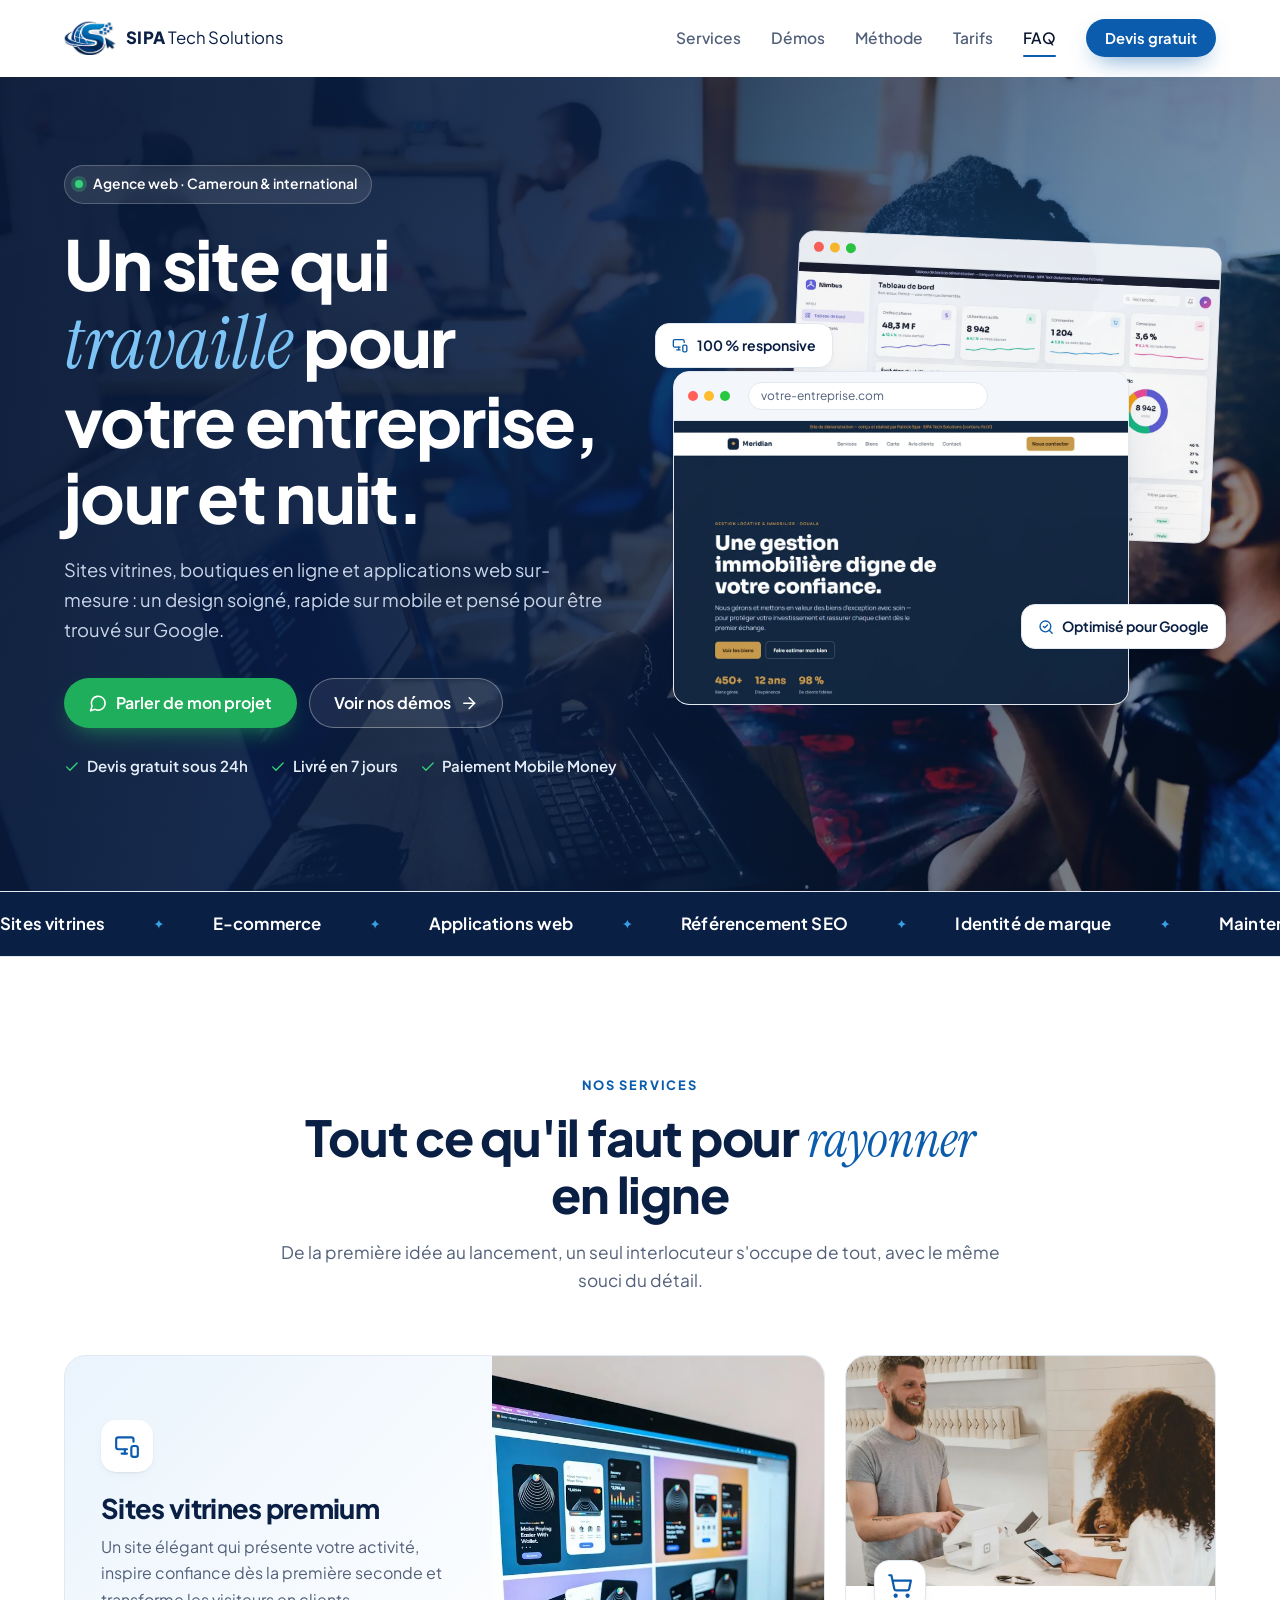
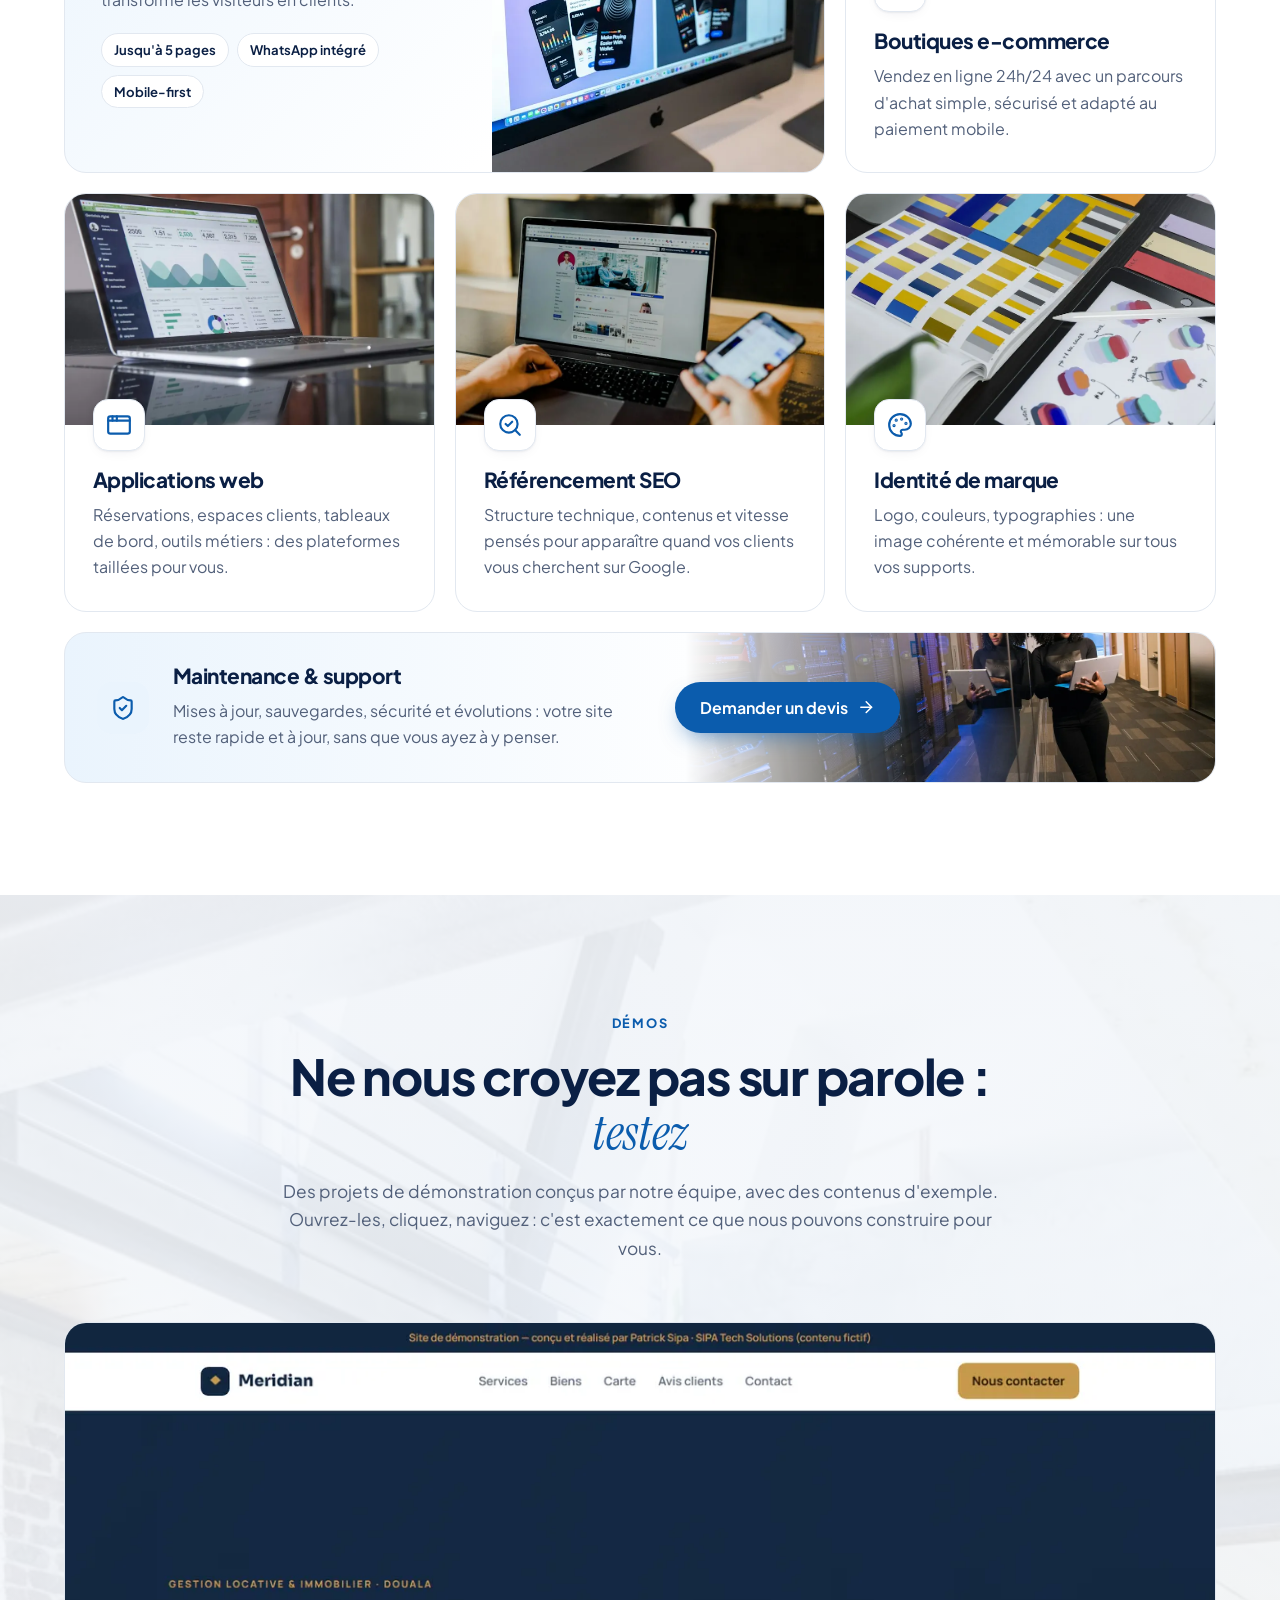
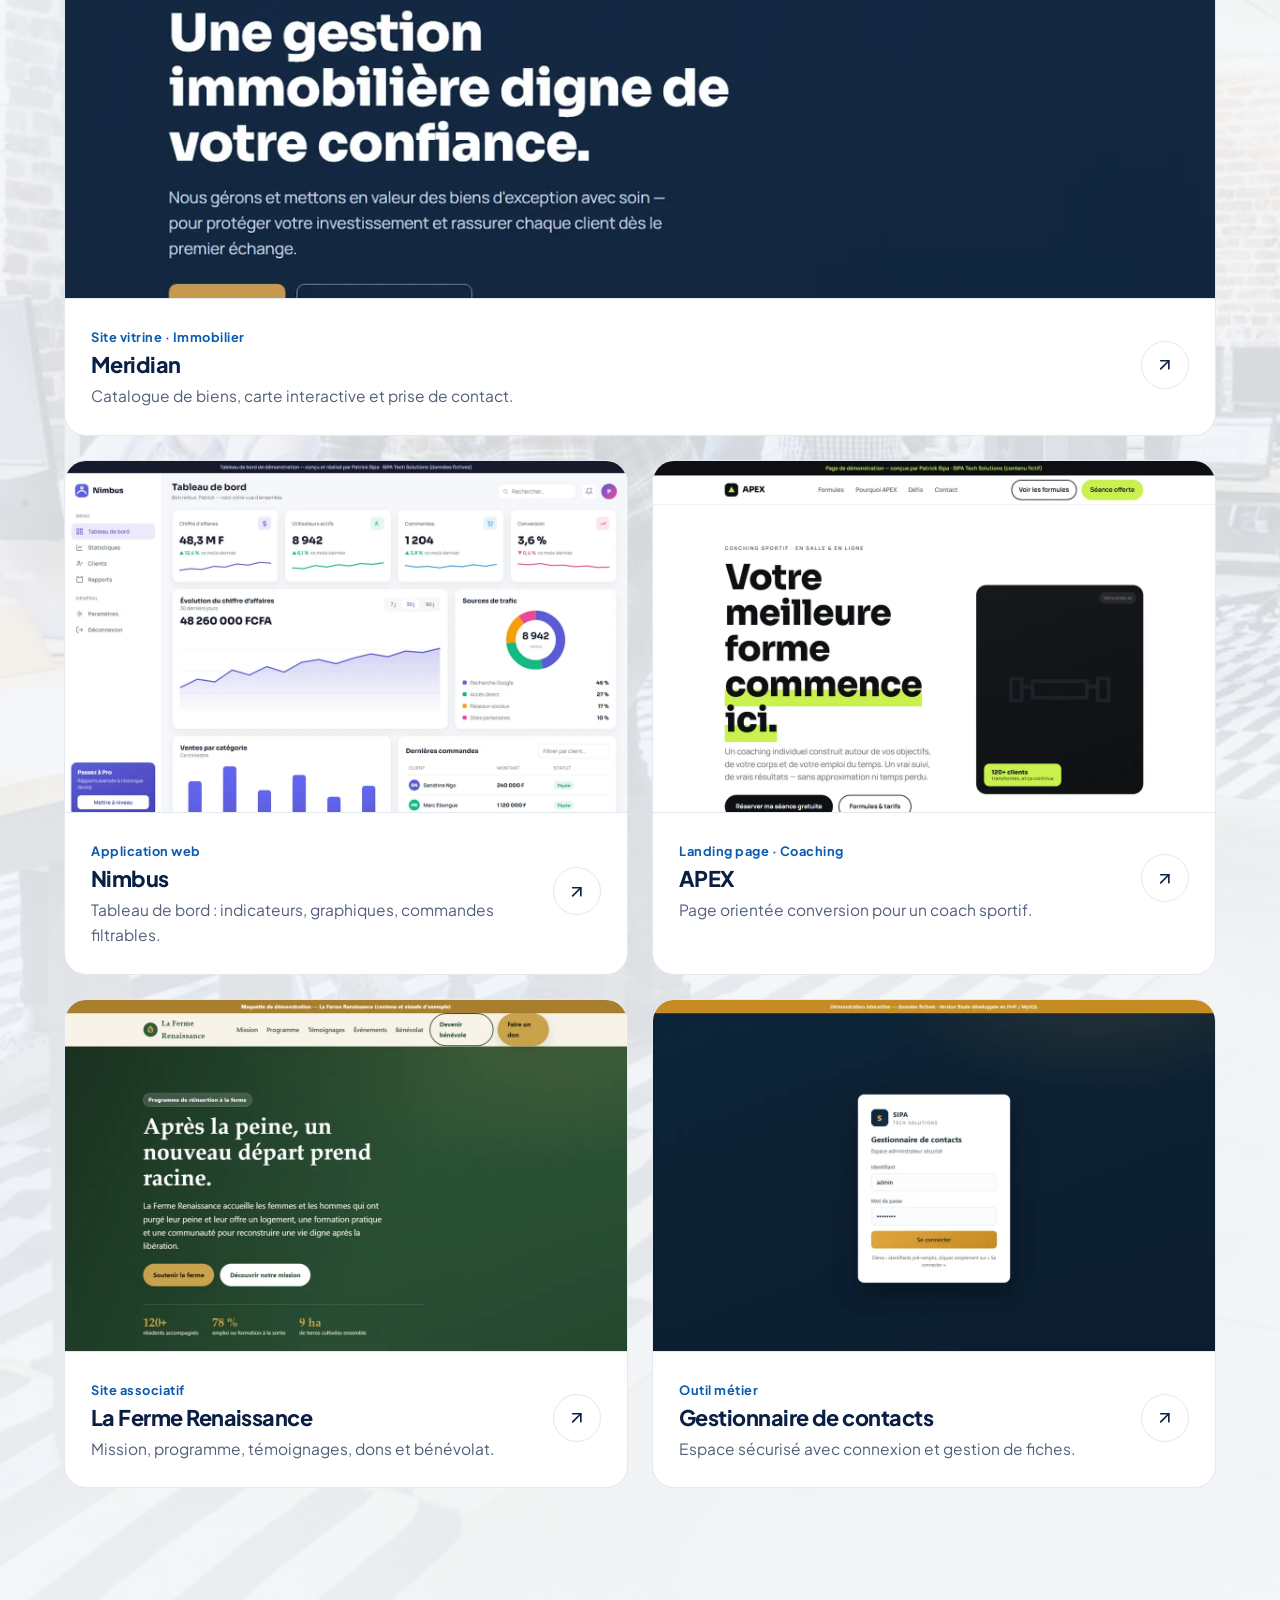
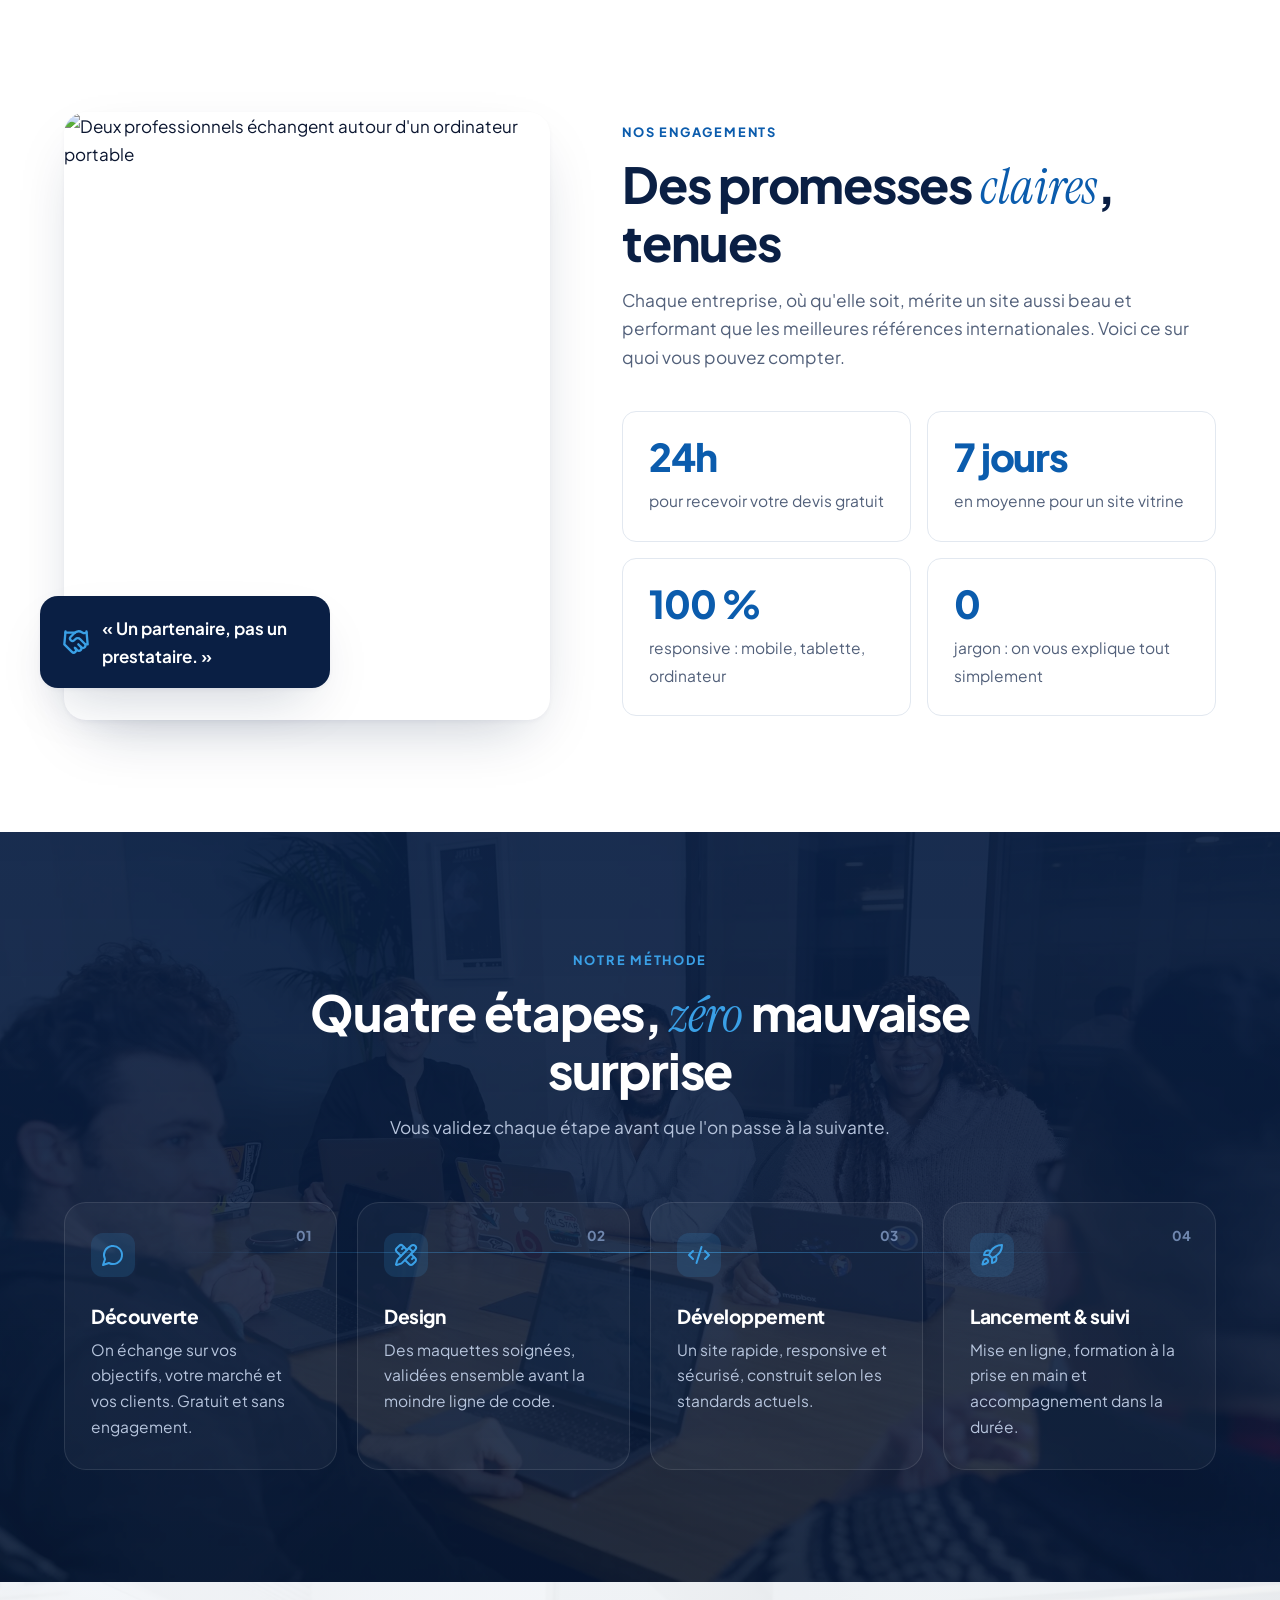
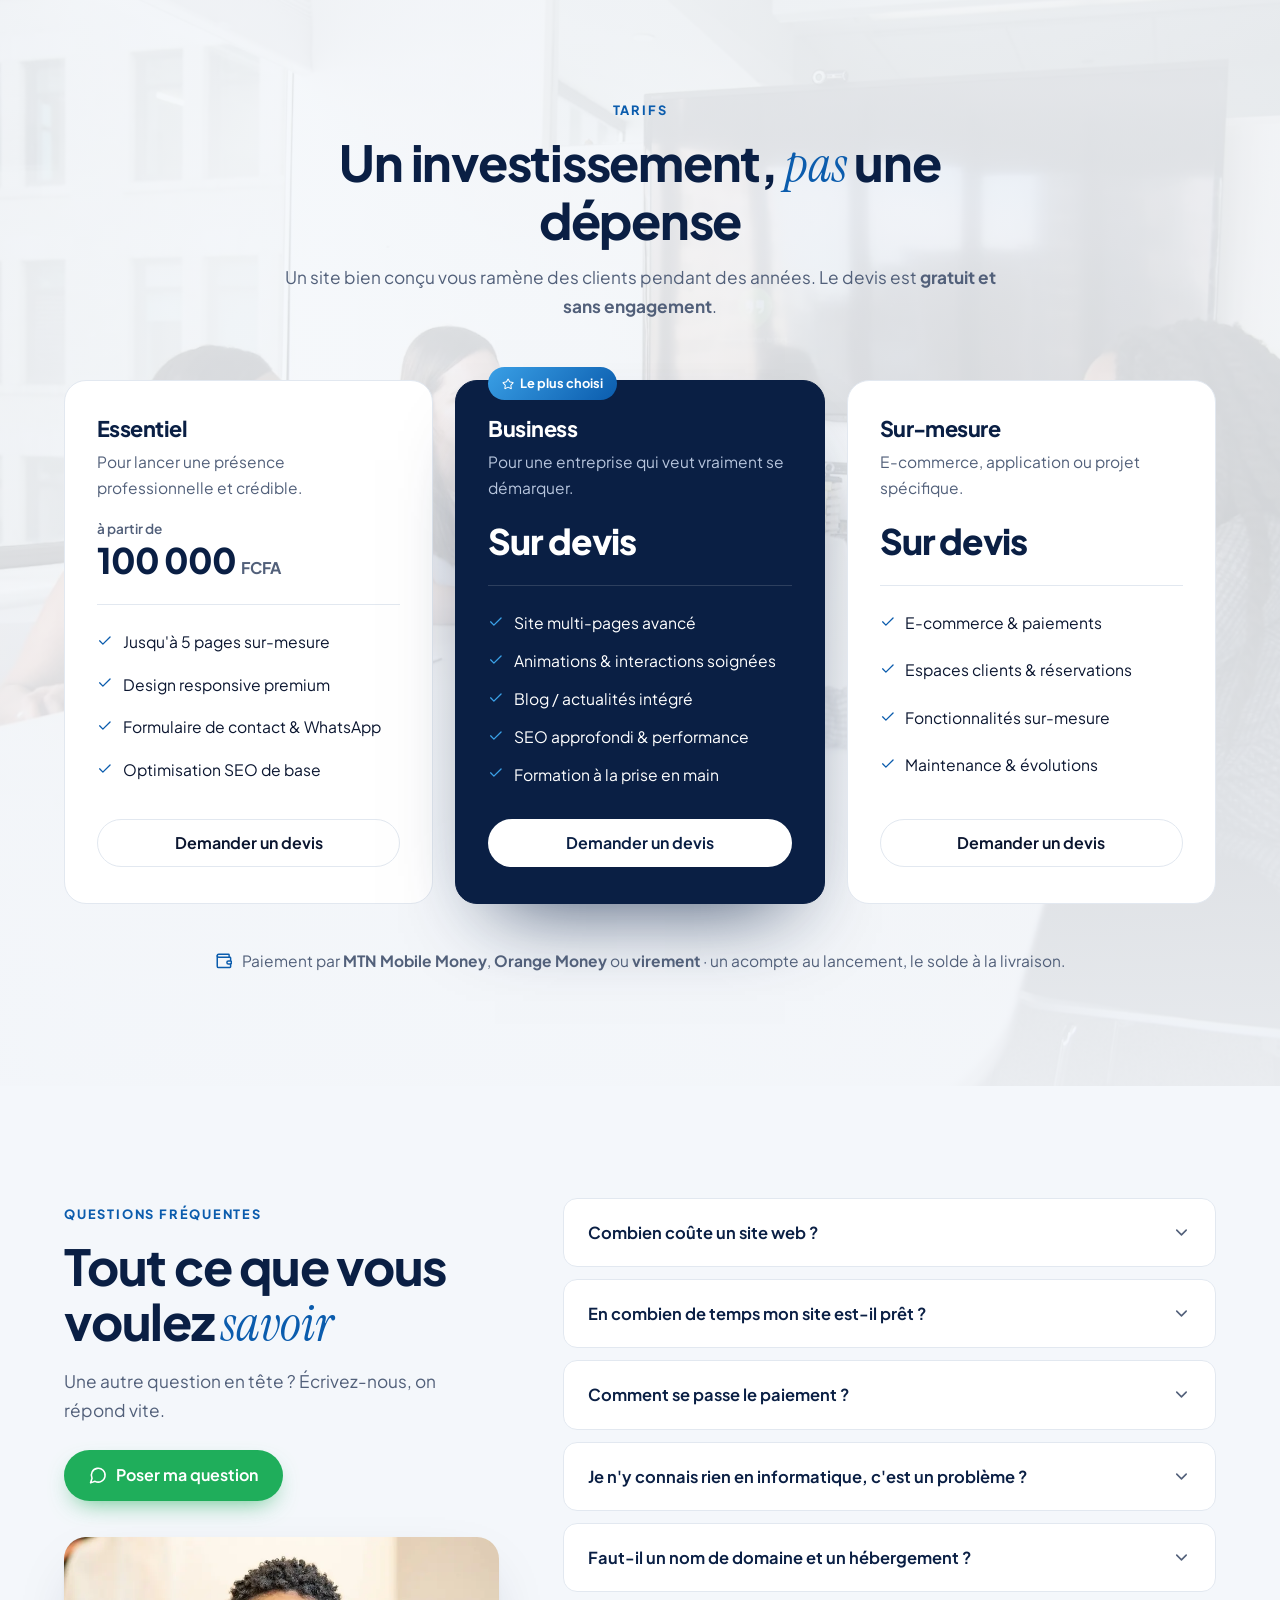
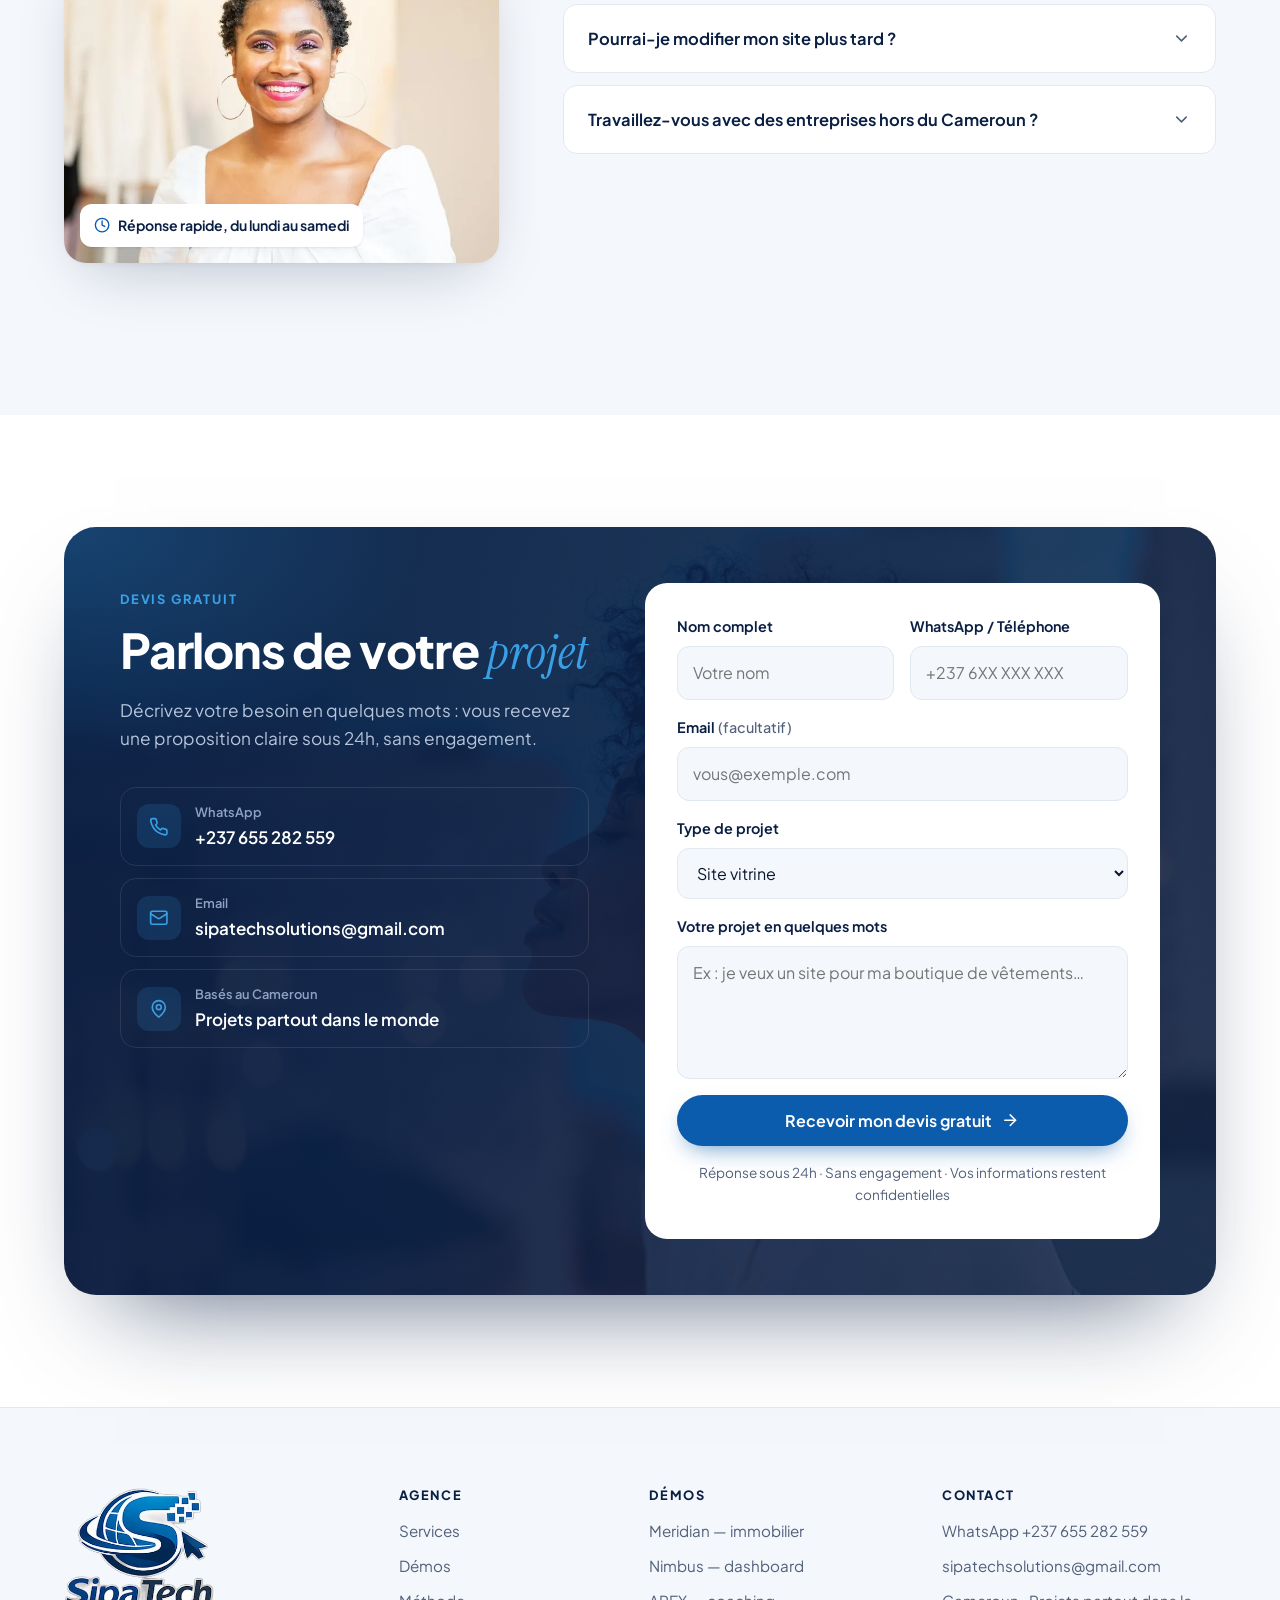
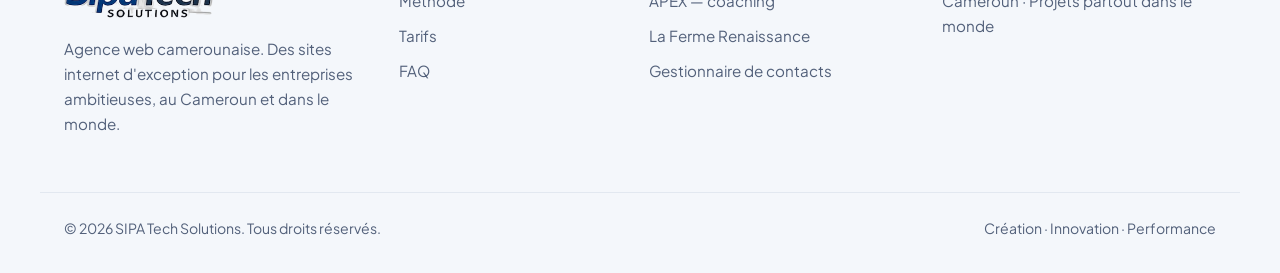
==== index.html @ 4fdb54d8 "Photos sur tout le site : fond du hero, cartes de services, sections - Photo de fond voilée dans le " ====
<!DOCTYPE html>
<html lang="fr">
<head>
  <meta charset="UTF-8" />
  <meta name="viewport" content="width=device-width, initial-scale=1.0" />
  <title>SIPA Tech Solutions — Agence web au Cameroun | Sites vitrines, e-commerce, applications</title>
  <meta name="description" content="SIPA Tech Solutions, agence web camerounaise : sites vitrines, boutiques e-commerce et applications web sur-mesure. Devis gratuit sous 24h, site livré en 7 jours, paiement Mobile Money." />
  <meta name="theme-color" content="#ffffff" />
  <meta name="robots" content="index, follow" />
  <meta name="author" content="SIPA Tech Solutions" />
  <link rel="canonical" href="https://sipatechsolutions.github.io/SITE-INTERNET/" />

  <!-- Open Graph -->
  <meta property="og:type" content="website" />
  <meta property="og:url" content="https://sipatechsolutions.github.io/SITE-INTERNET/" />
  <meta property="og:site_name" content="SIPA Tech Solutions" />
  <meta property="og:locale" content="fr_FR" />
  <meta property="og:title" content="SIPA Tech Solutions — Agence web camerounaise" />
  <meta property="og:description" content="Des sites internet sur-mesure, rapides et visibles sur Google. Devis gratuit sous 24h, livraison en 7 jours." />
  <meta property="og:image" content="https://sipatechsolutions.github.io/SITE-INTERNET/assets/og-image.jpg" />
  <meta property="og:image:width" content="1200" />
  <meta property="og:image:height" content="630" />
  <meta property="og:image:alt" content="SIPA Tech Solutions — Donnez à votre entreprise l'image qu'elle mérite" />

  <!-- Twitter -->
  <meta name="twitter:card" content="summary_large_image" />
  <meta name="twitter:title" content="SIPA Tech Solutions — Agence web camerounaise" />
  <meta name="twitter:description" content="Des sites internet sur-mesure, rapides et visibles sur Google. Devis gratuit sous 24h, livraison en 7 jours." />
  <meta name="twitter:image" content="https://sipatechsolutions.github.io/SITE-INTERNET/assets/og-image.jpg" />

  <link rel="icon" type="image/png" sizes="32x32" href="assets/brand/icon-32.png" />
  <link rel="apple-touch-icon" href="assets/brand/icon-180.png" />
  <link rel="preload" href="assets/fonts/plus-jakarta-sans.woff2" as="font" type="font/woff2" crossorigin />
  <link rel="preload" href="assets/photos/hero.webp" as="image" fetchpriority="high" />
  <link rel="stylesheet" href="styles.css" />

  <!-- Données structurées : entreprise -->
  <script type="application/ld+json">
  {
    "@context": "https://schema.org",
    "@type": "ProfessionalService",
    "name": "SIPA Tech Solutions",
    "description": "Agence camerounaise de création de sites internet sur-mesure : sites vitrines, e-commerce et applications web.",
    "url": "https://sipatechsolutions.github.io/SITE-INTERNET/",
    "image": "https://sipatechsolutions.github.io/SITE-INTERNET/assets/og-image.jpg",
    "logo": "https://sipatechsolutions.github.io/SITE-INTERNET/assets/brand/logo-full.png",
    "email": "sipatechsolutions@gmail.com",
    "telephone": "+237655282559",
    "areaServed": "Cameroun et international",
    "priceRange": "À partir de 100 000 FCFA",
    "address": { "@type": "PostalAddress", "addressCountry": "CM" },
    "sameAs": ["https://wa.me/237655282559"]
  }
  </script>
  <!-- Données structurées : FAQ -->
  <script type="application/ld+json">
  {
    "@context": "https://schema.org",
    "@type": "FAQPage",
    "mainEntity": [
      { "@type": "Question", "name": "Combien coûte un site web ?", "acceptedAnswer": { "@type": "Answer", "text": "Nos sites sont accessibles à partir de 100 000 FCFA. Le tarif final s'ajuste à vos besoins et vous recevez un devis gratuit sous 24h." } },
      { "@type": "Question", "name": "En combien de temps mon site est-il prêt ?", "acceptedAnswer": { "@type": "Answer", "text": "En moyenne 7 jours pour un site vitrine, une fois vos contenus réunis." } },
      { "@type": "Question", "name": "Comment se passe le paiement ?", "acceptedAnswer": { "@type": "Answer", "text": "MTN Mobile Money, Orange Money ou virement : un acompte pour lancer le projet, le solde à la livraison." } }
    ]
  }
  </script>
</head>
<body>
  <svg xmlns="http://www.w3.org/2000/svg" style="display:none" aria-hidden="true">
<!-- Icônes Lucide (lucide-static v0.460.0) — licence ISC -->
<symbol id="i-app-window" viewBox="0 0 24 24" fill="none" stroke="currentColor" stroke-width="2" stroke-linecap="round" stroke-linejoin="round"><rect x="2" y="4" width="20" height="16" rx="2" /> <path d="M10 4v4" /> <path d="M2 8h20" /> <path d="M6 4v4" /></symbol>
<symbol id="i-arrow-right" viewBox="0 0 24 24" fill="none" stroke="currentColor" stroke-width="2" stroke-linecap="round" stroke-linejoin="round"><path d="M5 12h14" /> <path d="m12 5 7 7-7 7" /></symbol>
<symbol id="i-arrow-up-right" viewBox="0 0 24 24" fill="none" stroke="currentColor" stroke-width="2" stroke-linecap="round" stroke-linejoin="round"><path d="M7 7h10v10" /> <path d="M7 17 17 7" /></symbol>
<symbol id="i-check" viewBox="0 0 24 24" fill="none" stroke="currentColor" stroke-width="2" stroke-linecap="round" stroke-linejoin="round"><path d="M20 6 9 17l-5-5" /></symbol>
<symbol id="i-chevron-down" viewBox="0 0 24 24" fill="none" stroke="currentColor" stroke-width="2" stroke-linecap="round" stroke-linejoin="round"><path d="m6 9 6 6 6-6" /></symbol>
<symbol id="i-clock" viewBox="0 0 24 24" fill="none" stroke="currentColor" stroke-width="2" stroke-linecap="round" stroke-linejoin="round"><circle cx="12" cy="12" r="10" /> <polyline points="12 6 12 12 16 14" /></symbol>
<symbol id="i-code-xml" viewBox="0 0 24 24" fill="none" stroke="currentColor" stroke-width="2" stroke-linecap="round" stroke-linejoin="round"><path d="m18 16 4-4-4-4" /> <path d="m6 8-4 4 4 4" /> <path d="m14.5 4-5 16" /></symbol>
<symbol id="i-globe" viewBox="0 0 24 24" fill="none" stroke="currentColor" stroke-width="2" stroke-linecap="round" stroke-linejoin="round"><circle cx="12" cy="12" r="10" /> <path d="M12 2a14.5 14.5 0 0 0 0 20 14.5 14.5 0 0 0 0-20" /> <path d="M2 12h20" /></symbol>
<symbol id="i-handshake" viewBox="0 0 24 24" fill="none" stroke="currentColor" stroke-width="2" stroke-linecap="round" stroke-linejoin="round"><path d="m11 17 2 2a1 1 0 1 0 3-3" /> <path d="m14 14 2.5 2.5a1 1 0 1 0 3-3l-3.88-3.88a3 3 0 0 0-4.24 0l-.88.88a1 1 0 1 1-3-3l2.81-2.81a5.79 5.79 0 0 1 7.06-.87l.47.28a2 2 0 0 0 1.42.25L21 4" /> <path d="m21 3 1 11h-2" /> <path d="M3 3 2 14l6.5 6.5a1 1 0 1 0 3-3" /> <path d="M3 4h8" /></symbol>
<symbol id="i-layers" viewBox="0 0 24 24" fill="none" stroke="currentColor" stroke-width="2" stroke-linecap="round" stroke-linejoin="round"><path d="m12.83 2.18a2 2 0 0 0-1.66 0L2.6 6.08a1 1 0 0 0 0 1.83l8.58 3.91a2 2 0 0 0 1.66 0l8.58-3.9a1 1 0 0 0 0-1.83Z" /> <path d="m22 17.65-9.17 4.16a2 2 0 0 1-1.66 0L2 17.65" /> <path d="m22 12.65-9.17 4.16a2 2 0 0 1-1.66 0L2 12.65" /></symbol>
<symbol id="i-mail" viewBox="0 0 24 24" fill="none" stroke="currentColor" stroke-width="2" stroke-linecap="round" stroke-linejoin="round"><rect width="20" height="16" x="2" y="4" rx="2" /> <path d="m22 7-8.97 5.7a1.94 1.94 0 0 1-2.06 0L2 7" /></symbol>
<symbol id="i-map-pin" viewBox="0 0 24 24" fill="none" stroke="currentColor" stroke-width="2" stroke-linecap="round" stroke-linejoin="round"><path d="M20 10c0 4.993-5.539 10.193-7.399 11.799a1 1 0 0 1-1.202 0C9.539 20.193 4 14.993 4 10a8 8 0 0 1 16 0" /> <circle cx="12" cy="10" r="3" /></symbol>
<symbol id="i-message-circle" viewBox="0 0 24 24" fill="none" stroke="currentColor" stroke-width="2" stroke-linecap="round" stroke-linejoin="round"><path d="M7.9 20A9 9 0 1 0 4 16.1L2 22Z" /></symbol>
<symbol id="i-monitor-smartphone" viewBox="0 0 24 24" fill="none" stroke="currentColor" stroke-width="2" stroke-linecap="round" stroke-linejoin="round"><path d="M18 8V6a2 2 0 0 0-2-2H4a2 2 0 0 0-2 2v7a2 2 0 0 0 2 2h8" /> <path d="M10 19v-3.96 3.15" /> <path d="M7 19h5" /> <rect width="6" height="10" x="16" y="12" rx="2" /></symbol>
<symbol id="i-palette" viewBox="0 0 24 24" fill="none" stroke="currentColor" stroke-width="2" stroke-linecap="round" stroke-linejoin="round"><circle cx="13.5" cy="6.5" r=".5" fill="currentColor" /> <circle cx="17.5" cy="10.5" r=".5" fill="currentColor" /> <circle cx="8.5" cy="7.5" r=".5" fill="currentColor" /> <circle cx="6.5" cy="12.5" r=".5" fill="currentColor" /> <path d="M12 2C6.5 2 2 6.5 2 12s4.5 10 10 10c.926 0 1.648-.746 1.648-1.688 0-.437-.18-.835-.437-1.125-.29-.289-.438-.652-.438-1.125a1.64 1.64 0 0 1 1.668-1.668h1.996c3.051 0 5.555-2.503 5.555-5.554C21.965 6.012 17.461 2 12 2z" /></symbol>
<symbol id="i-pencil-ruler" viewBox="0 0 24 24" fill="none" stroke="currentColor" stroke-width="2" stroke-linecap="round" stroke-linejoin="round"><path d="M13 7 8.7 2.7a2.41 2.41 0 0 0-3.4 0L2.7 5.3a2.41 2.41 0 0 0 0 3.4L7 13" /> <path d="m8 6 2-2" /> <path d="m18 16 2-2" /> <path d="m17 11 4.3 4.3c.94.94.94 2.46 0 3.4l-2.6 2.6c-.94.94-2.46.94-3.4 0L11 17" /> <path d="M21.174 6.812a1 1 0 0 0-3.986-3.987L3.842 16.174a2 2 0 0 0-.5.83l-1.321 4.352a.5.5 0 0 0 .623.622l4.353-1.32a2 2 0 0 0 .83-.497z" /> <path d="m15 5 4 4" /></symbol>
<symbol id="i-phone" viewBox="0 0 24 24" fill="none" stroke="currentColor" stroke-width="2" stroke-linecap="round" stroke-linejoin="round"><path d="M22 16.92v3a2 2 0 0 1-2.18 2 19.79 19.79 0 0 1-8.63-3.07 19.5 19.5 0 0 1-6-6 19.79 19.79 0 0 1-3.07-8.67A2 2 0 0 1 4.11 2h3a2 2 0 0 1 2 1.72 12.84 12.84 0 0 0 .7 2.81 2 2 0 0 1-.45 2.11L8.09 9.91a16 16 0 0 0 6 6l1.27-1.27a2 2 0 0 1 2.11-.45 12.84 12.84 0 0 0 2.81.7A2 2 0 0 1 22 16.92z" /></symbol>
<symbol id="i-rocket" viewBox="0 0 24 24" fill="none" stroke="currentColor" stroke-width="2" stroke-linecap="round" stroke-linejoin="round"><path d="M4.5 16.5c-1.5 1.26-2 5-2 5s3.74-.5 5-2c.71-.84.7-2.13-.09-2.91a2.18 2.18 0 0 0-2.91-.09z" /> <path d="m12 15-3-3a22 22 0 0 1 2-3.95A12.88 12.88 0 0 1 22 2c0 2.72-.78 7.5-6 11a22.35 22.35 0 0 1-4 2z" /> <path d="M9 12H4s.55-3.03 2-4c1.62-1.08 5 0 5 0" /> <path d="M12 15v5s3.03-.55 4-2c1.08-1.62 0-5 0-5" /></symbol>
<symbol id="i-search-check" viewBox="0 0 24 24" fill="none" stroke="currentColor" stroke-width="2" stroke-linecap="round" stroke-linejoin="round"><path d="m8 11 2 2 4-4" /> <circle cx="11" cy="11" r="8" /> <path d="m21 21-4.3-4.3" /></symbol>
<symbol id="i-shield-check" viewBox="0 0 24 24" fill="none" stroke="currentColor" stroke-width="2" stroke-linecap="round" stroke-linejoin="round"><path d="M20 13c0 5-3.5 7.5-7.66 8.95a1 1 0 0 1-.67-.01C7.5 20.5 4 18 4 13V6a1 1 0 0 1 1-1c2 0 4.5-1.2 6.24-2.72a1.17 1.17 0 0 1 1.52 0C14.51 3.81 17 5 19 5a1 1 0 0 1 1 1z" /> <path d="m9 12 2 2 4-4" /></symbol>
<symbol id="i-shopping-cart" viewBox="0 0 24 24" fill="none" stroke="currentColor" stroke-width="2" stroke-linecap="round" stroke-linejoin="round"><circle cx="8" cy="21" r="1" /> <circle cx="19" cy="21" r="1" /> <path d="M2.05 2.05h2l2.66 12.42a2 2 0 0 0 2 1.58h9.78a2 2 0 0 0 1.95-1.57l1.65-7.43H5.12" /></symbol>
<symbol id="i-sparkles" viewBox="0 0 24 24" fill="none" stroke="currentColor" stroke-width="2" stroke-linecap="round" stroke-linejoin="round"><path d="M9.937 15.5A2 2 0 0 0 8.5 14.063l-6.135-1.582a.5.5 0 0 1 0-.962L8.5 9.936A2 2 0 0 0 9.937 8.5l1.582-6.135a.5.5 0 0 1 .963 0L14.063 8.5A2 2 0 0 0 15.5 9.937l6.135 1.581a.5.5 0 0 1 0 .964L15.5 14.063a2 2 0 0 0-1.437 1.437l-1.582 6.135a.5.5 0 0 1-.963 0z" /> <path d="M20 3v4" /> <path d="M22 5h-4" /> <path d="M4 17v2" /> <path d="M5 18H3" /></symbol>
<symbol id="i-star" viewBox="0 0 24 24" fill="none" stroke="currentColor" stroke-width="2" stroke-linecap="round" stroke-linejoin="round"><path d="M11.525 2.295a.53.53 0 0 1 .95 0l2.31 4.679a2.123 2.123 0 0 0 1.595 1.16l5.166.756a.53.53 0 0 1 .294.904l-3.736 3.638a2.123 2.123 0 0 0-.611 1.878l.882 5.14a.53.53 0 0 1-.771.56l-4.618-2.428a2.122 2.122 0 0 0-1.973 0L6.396 21.01a.53.53 0 0 1-.77-.56l.881-5.139a2.122 2.122 0 0 0-.611-1.879L2.16 9.795a.53.53 0 0 1 .294-.906l5.165-.755a2.122 2.122 0 0 0 1.597-1.16z" /></symbol>
<symbol id="i-wallet" viewBox="0 0 24 24" fill="none" stroke="currentColor" stroke-width="2" stroke-linecap="round" stroke-linejoin="round"><path d="M19 7V4a1 1 0 0 0-1-1H5a2 2 0 0 0 0 4h15a1 1 0 0 1 1 1v4h-3a2 2 0 0 0 0 4h3a1 1 0 0 0 1-1v-2a1 1 0 0 0-1-1" /> <path d="M3 5v14a2 2 0 0 0 2 2h15a1 1 0 0 0 1-1v-4" /></symbol>
<symbol id="i-zap" viewBox="0 0 24 24" fill="none" stroke="currentColor" stroke-width="2" stroke-linecap="round" stroke-linejoin="round"><path d="M4 14a1 1 0 0 1-.78-1.63l9.9-10.2a.5.5 0 0 1 .86.46l-1.92 6.02A1 1 0 0 0 13 10h7a1 1 0 0 1 .78 1.63l-9.9 10.2a.5.5 0 0 1-.86-.46l1.92-6.02A1 1 0 0 0 11 14z" /></symbol>
</svg>
  <a class="skip-link" href="#contenu">Aller au contenu</a>
  <div class="scroll-progress" id="scrollProgress" aria-hidden="true"></div>

  <!-- ============ EN-TÊTE ============ -->
  <header class="site-header" id="header">
    <div class="container header-inner">
      <a href="#accueil" class="brand" aria-label="SIPA Tech Solutions — accueil">
        <img src="assets/brand/logo-icon.png" alt="" class="brand-icon" width="58" height="39" />
        <span class="brand-text"><strong>SIPA</strong> Tech Solutions</span>
      </a>

      <nav class="nav" id="nav" aria-label="Navigation principale">
        <a href="#services">Services</a>
        <a href="#demos">Démos</a>
        <a href="#methode">Méthode</a>
        <a href="#tarifs">Tarifs</a>
        <a href="#faq">FAQ</a>
        <a href="#contact" class="btn btn-primary btn-sm nav-cta">Devis gratuit</a>
      </nav>

      <button class="menu-toggle" id="menuToggle" aria-label="Ouvrir le menu" aria-expanded="false" aria-controls="nav">
        <span></span><span></span>
      </button>
    </div>
  </header>

  <main id="contenu">

    <!-- ============ HERO ============ -->
    <section class="hero" id="accueil">
      <div class="hero-bg" aria-hidden="true"></div>
      <div class="container hero-grid">
        <div class="hero-copy">
          <span class="pill reveal"><span class="pill-dot"></span>Agence web · Cameroun &amp; international</span>
          <h1 class="hero-title reveal">Un site qui <em>travaille</em> pour votre entreprise, jour et nuit.</h1>
          <p class="hero-lead reveal">Sites vitrines, boutiques en ligne et applications web sur-mesure&nbsp;: un design soigné, rapide sur mobile et pensé pour être trouvé sur Google.</p>
          <div class="hero-cta reveal">
            <a class="btn btn-wa" href="https://wa.me/237655282559?text=Bonjour%20SIPA%2C%20je%20souhaite%20cr%C3%A9er%20un%20site%20web%20pour%20mon%20entreprise." target="_blank" rel="noopener">
              <svg class="ic"><use href="#i-message-circle"/></svg> Parler de mon projet
            </a>
            <a class="btn btn-ghost" href="#demos">Voir nos démos <svg class="ic"><use href="#i-arrow-right"/></svg></a>
          </div>
          <ul class="hero-proof reveal">
            <li><svg class="ic"><use href="#i-check"/></svg> Devis gratuit sous 24h</li>
            <li><svg class="ic"><use href="#i-check"/></svg> Livré en 7 jours</li>
            <li><svg class="ic"><use href="#i-check"/></svg> Paiement Mobile Money</li>
          </ul>
        </div>

        <div class="hero-visual" aria-hidden="true">
          <div class="browser browser-back">
            <div class="browser-bar"><i></i><i></i><i></i></div>
            <img src="assets/shots/demo-dashboard.webp" alt="" width="1200" height="750" />
          </div>
          <div class="browser browser-front">
            <div class="browser-bar"><i></i><i></i><i></i><span>votre-entreprise.com</span></div>
            <img src="assets/shots/demo-immo.webp" alt="" width="1200" height="750" />
          </div>
          <div class="float-chip chip-a"><svg class="ic"><use href="#i-monitor-smartphone"/></svg> 100&nbsp;% responsive</div>
          <div class="float-chip chip-b"><svg class="ic"><use href="#i-search-check"/></svg> Optimisé pour Google</div>
        </div>
      </div>
    </section>

    <!-- ============ BANDE ============ -->
    <div class="marquee" aria-hidden="true">
      <div class="marquee-track">
        <span>Sites vitrines</span><span>E-commerce</span><span>Applications web</span><span>Référencement SEO</span><span>Identité de marque</span><span>Maintenance</span>
        <span>Sites vitrines</span><span>E-commerce</span><span>Applications web</span><span>Référencement SEO</span><span>Identité de marque</span><span>Maintenance</span>
      </div>
    </div>

    <!-- ============ SERVICES ============ -->
    <section class="section" id="services">
      <div class="container">
        <header class="section-head reveal">
          <span class="kicker">Nos services</span>
          <h2>Tout ce qu'il faut pour <em>rayonner</em> en ligne</h2>
          <p>De la première idée au lancement, un seul interlocuteur s'occupe de tout, avec le même souci du détail.</p>
        </header>

        <div class="bento">
          <article class="tile tile-wide reveal">
            <div class="tile-body">
              <span class="tile-ico"><svg class="ic"><use href="#i-monitor-smartphone"/></svg></span>
              <h3>Sites vitrines premium</h3>
              <p>Un site élégant qui présente votre activité, inspire confiance dès la première seconde et transforme les visiteurs en clients.</p>
              <ul class="tags"><li>Jusqu'à 5 pages</li><li>WhatsApp intégré</li><li>Mobile-first</li></ul>
            </div>
            <div class="tile-img"><img src="assets/photos/vitrine.webp" alt="Écran affichant des maquettes de sites et d'applications" loading="lazy" width="1100" height="749" /></div>
          </article>
          <article class="tile tile-photo reveal">
            <div class="tile-media"><img src="assets/photos/ecommerce.webp" alt="Cliente qui paie ses achats avec son téléphone" loading="lazy" width="1100" height="734" /></div>
            <div class="tile-body">
              <span class="tile-ico"><svg class="ic"><use href="#i-shopping-cart"/></svg></span>
              <h3>Boutiques e-commerce</h3>
              <p>Vendez en ligne 24h/24 avec un parcours d'achat simple, sécurisé et adapté au paiement mobile.</p>
            </div>
          </article>
          <article class="tile tile-photo reveal">
            <div class="tile-media"><img src="assets/photos/appweb.webp" alt="Ordinateur portable affichant un tableau de bord" loading="lazy" width="900" height="641" /></div>
            <div class="tile-body">
              <span class="tile-ico"><svg class="ic"><use href="#i-app-window"/></svg></span>
              <h3>Applications web</h3>
              <p>Réservations, espaces clients, tableaux de bord, outils métiers : des plateformes taillées pour vous.</p>
            </div>
          </article>
          <article class="tile tile-photo reveal">
            <div class="tile-media"><img src="assets/photos/seo.webp" alt="Navigation sur un site depuis un ordinateur et un téléphone" loading="lazy" width="900" height="600" /></div>
            <div class="tile-body">
              <span class="tile-ico"><svg class="ic"><use href="#i-search-check"/></svg></span>
              <h3>Référencement SEO</h3>
              <p>Structure technique, contenus et vitesse pensés pour apparaître quand vos clients vous cherchent sur Google.</p>
            </div>
          </article>
          <article class="tile tile-photo reveal">
            <div class="tile-media"><img src="assets/photos/identite.webp" alt="Nuanciers de couleurs pour une identité visuelle" loading="lazy" width="900" height="1125" /></div>
            <div class="tile-body">
              <span class="tile-ico"><svg class="ic"><use href="#i-palette"/></svg></span>
              <h3>Identité de marque</h3>
              <p>Logo, couleurs, typographies : une image cohérente et mémorable sur tous vos supports.</p>
            </div>
          </article>
          <article class="tile tile-band reveal">
            <img class="tile-band-bg" src="assets/photos/maintenance.webp" alt="" loading="lazy" width="1400" height="935" />
            <span class="tile-ico"><svg class="ic"><use href="#i-shield-check"/></svg></span>
            <div>
              <h3>Maintenance &amp; support</h3>
              <p>Mises à jour, sauvegardes, sécurité et évolutions : votre site reste rapide et à jour, sans que vous ayez à y penser.</p>
            </div>
            <a class="btn btn-primary" href="#contact">Demander un devis <svg class="ic"><use href="#i-arrow-right"/></svg></a>
          </article>
        </div>
      </div>
    </section>

    <!-- ============ DÉMOS ============ -->
    <section class="section section-photo section-photo-light" id="demos" style="--bg: url('assets/photos/bg-demos.webp')">
      <div class="container">
        <header class="section-head reveal">
          <span class="kicker">Démos</span>
          <h2>Ne nous croyez pas sur parole&nbsp;: <em>testez</em></h2>
          <p>Des projets de démonstration conçus par notre équipe, avec des contenus d'exemple. Ouvrez-les, cliquez, naviguez&nbsp;: c'est exactement ce que nous pouvons construire pour vous.</p>
        </header>

        <div class="demos">
          <a class="demo demo-lg reveal" href="demo-immo/" target="_blank" rel="noopener">
            <div class="demo-frame"><img src="assets/shots/demo-immo.webp" alt="Aperçu de la démo Meridian, site d'agence immobilière" loading="lazy" width="1200" height="750" /></div>
            <div class="demo-info">
              <div><span class="demo-cat">Site vitrine · Immobilier</span><h3>Meridian</h3><p>Catalogue de biens, carte interactive et prise de contact.</p></div>
              <span class="demo-go"><svg class="ic"><use href="#i-arrow-up-right"/></svg></span>
            </div>
          </a>
          <a class="demo reveal" href="demo-dashboard/" target="_blank" rel="noopener">
            <div class="demo-frame"><img src="assets/shots/demo-dashboard.webp" alt="Aperçu de la démo Nimbus, tableau de bord analytique" loading="lazy" width="1200" height="750" /></div>
            <div class="demo-info">
              <div><span class="demo-cat">Application web</span><h3>Nimbus</h3><p>Tableau de bord : indicateurs, graphiques, commandes filtrables.</p></div>
              <span class="demo-go"><svg class="ic"><use href="#i-arrow-up-right"/></svg></span>
            </div>
          </a>
          <a class="demo reveal" href="demo-coach/" target="_blank" rel="noopener">
            <div class="demo-frame"><img src="assets/shots/demo-coach.webp" alt="Aperçu de la démo APEX, page de coach sportif" loading="lazy" width="1200" height="750" /></div>
            <div class="demo-info">
              <div><span class="demo-cat">Landing page · Coaching</span><h3>APEX</h3><p>Page orientée conversion pour un coach sportif.</p></div>
              <span class="demo-go"><svg class="ic"><use href="#i-arrow-up-right"/></svg></span>
            </div>
          </a>
          <a class="demo reveal" href="demo-ferme/" target="_blank" rel="noopener">
            <div class="demo-frame"><img src="assets/shots/demo-ferme.webp" alt="Aperçu de la démo La Ferme Renaissance, site associatif" loading="lazy" width="1200" height="750" /></div>
            <div class="demo-info">
              <div><span class="demo-cat">Site associatif</span><h3>La Ferme Renaissance</h3><p>Mission, programme, témoignages, dons et bénévolat.</p></div>
              <span class="demo-go"><svg class="ic"><use href="#i-arrow-up-right"/></svg></span>
            </div>
          </a>
          <a class="demo reveal" href="demo-contacts/" target="_blank" rel="noopener">
            <div class="demo-frame"><img src="assets/shots/demo-contacts.webp" alt="Aperçu de la démo Gestionnaire de contacts" loading="lazy" width="1200" height="750" /></div>
            <div class="demo-info">
              <div><span class="demo-cat">Outil métier</span><h3>Gestionnaire de contacts</h3><p>Espace sécurisé avec connexion et gestion de fiches.</p></div>
              <span class="demo-go"><svg class="ic"><use href="#i-arrow-up-right"/></svg></span>
            </div>
          </a>
        </div>
      </div>
    </section>

    <!-- ============ ENGAGEMENTS ============ -->
    <section class="section" id="engagements">
      <div class="container why">
        <div class="why-media reveal">
          <img src="assets/hero.webp" alt="Deux professionnels échangent autour d'un ordinateur portable" loading="lazy" width="640" height="844" />
          <div class="why-quote">
            <svg class="ic"><use href="#i-handshake"/></svg>
            <p>«&nbsp;Un partenaire, pas un prestataire.&nbsp;»</p>
          </div>
        </div>
        <div class="why-copy">
          <header class="section-head section-head-left reveal">
            <span class="kicker">Nos engagements</span>
            <h2>Des promesses <em>claires</em>, tenues</h2>
            <p>Chaque entreprise, où qu'elle soit, mérite un site aussi beau et performant que les meilleures références internationales. Voici ce sur quoi vous pouvez compter.</p>
          </header>
          <div class="stats">
            <div class="stat reveal"><strong><span data-count="24">24</span>h</strong><span>pour recevoir votre devis gratuit</span></div>
            <div class="stat reveal"><strong><span data-count="7">7</span> jours</strong><span>en moyenne pour un site vitrine</span></div>
            <div class="stat reveal"><strong><span data-count="100">100</span>&nbsp;%</strong><span>responsive : mobile, tablette, ordinateur</span></div>
            <div class="stat reveal"><strong>0</strong><span>jargon : on vous explique tout simplement</span></div>
          </div>
        </div>
      </div>
    </section>

    <!-- ============ MÉTHODE ============ -->
    <section class="section section-dark section-photo" id="methode" style="--bg: url('assets/photos/bg-methode.webp')">
      <div class="container">
        <header class="section-head reveal">
          <span class="kicker">Notre méthode</span>
          <h2>Quatre étapes, <em>zéro</em> mauvaise surprise</h2>
          <p>Vous validez chaque étape avant que l'on passe à la suivante.</p>
        </header>
        <ol class="steps">
          <li class="step reveal"><span class="step-num">01</span><svg class="ic"><use href="#i-message-circle"/></svg><h3>Découverte</h3><p>On échange sur vos objectifs, votre marché et vos clients. Gratuit et sans engagement.</p></li>
          <li class="step reveal"><span class="step-num">02</span><svg class="ic"><use href="#i-pencil-ruler"/></svg><h3>Design</h3><p>Des maquettes soignées, validées ensemble avant la moindre ligne de code.</p></li>
          <li class="step reveal"><span class="step-num">03</span><svg class="ic"><use href="#i-code-xml"/></svg><h3>Développement</h3><p>Un site rapide, responsive et sécurisé, construit selon les standards actuels.</p></li>
          <li class="step reveal"><span class="step-num">04</span><svg class="ic"><use href="#i-rocket"/></svg><h3>Lancement &amp; suivi</h3><p>Mise en ligne, formation à la prise en main et accompagnement dans la durée.</p></li>
        </ol>
      </div>
    </section>

    <!-- ============ TARIFS ============ -->
    <section class="section section-photo section-photo-light" id="tarifs" style="--bg: url('assets/photos/bg-tarifs.webp')">
      <div class="container">
        <header class="section-head reveal">
          <span class="kicker">Tarifs</span>
          <h2>Un investissement, <em>pas</em> une dépense</h2>
          <p>Un site bien conçu vous ramène des clients pendant des années. Le devis est <strong>gratuit et sans engagement</strong>.</p>
        </header>

        <div class="pricing">
          <article class="plan reveal">
            <h3>Essentiel</h3>
            <p class="plan-desc">Pour lancer une présence professionnelle et crédible.</p>
            <p class="plan-price"><small>à partir de</small> 100&nbsp;000 <span>FCFA</span></p>
            <ul>
              <li><svg class="ic"><use href="#i-check"/></svg> Jusqu'à 5 pages sur-mesure</li>
              <li><svg class="ic"><use href="#i-check"/></svg> Design responsive premium</li>
              <li><svg class="ic"><use href="#i-check"/></svg> Formulaire de contact &amp; WhatsApp</li>
              <li><svg class="ic"><use href="#i-check"/></svg> Optimisation SEO de base</li>
            </ul>
            <a href="#contact" class="btn btn-ghost btn-block" data-plan="Essentiel">Demander un devis</a>
          </article>

          <article class="plan plan-featured reveal">
            <span class="plan-badge"><svg class="ic"><use href="#i-star"/></svg> Le plus choisi</span>
            <h3>Business</h3>
            <p class="plan-desc">Pour une entreprise qui veut vraiment se démarquer.</p>
            <p class="plan-price">Sur devis</p>
            <ul>
              <li><svg class="ic"><use href="#i-check"/></svg> Site multi-pages avancé</li>
              <li><svg class="ic"><use href="#i-check"/></svg> Animations &amp; interactions soignées</li>
              <li><svg class="ic"><use href="#i-check"/></svg> Blog / actualités intégré</li>
              <li><svg class="ic"><use href="#i-check"/></svg> SEO approfondi &amp; performance</li>
              <li><svg class="ic"><use href="#i-check"/></svg> Formation à la prise en main</li>
            </ul>
            <a href="#contact" class="btn btn-primary btn-block" data-plan="Business">Demander un devis</a>
          </article>

          <article class="plan reveal">
            <h3>Sur-mesure</h3>
            <p class="plan-desc">E-commerce, application ou projet spécifique.</p>
            <p class="plan-price">Sur devis</p>
            <ul>
              <li><svg class="ic"><use href="#i-check"/></svg> E-commerce &amp; paiements</li>
              <li><svg class="ic"><use href="#i-check"/></svg> Espaces clients &amp; réservations</li>
              <li><svg class="ic"><use href="#i-check"/></svg> Fonctionnalités sur-mesure</li>
              <li><svg class="ic"><use href="#i-check"/></svg> Maintenance &amp; évolutions</li>
            </ul>
            <a href="#contact" class="btn btn-ghost btn-block" data-plan="Sur-mesure">Demander un devis</a>
          </article>
        </div>

        <p class="pay-note reveal"><svg class="ic"><use href="#i-wallet"/></svg> <span>Paiement par <strong>MTN Mobile Money</strong>, <strong>Orange Money</strong> ou <strong>virement</strong> · un acompte au lancement, le solde à la livraison.</span></p>
      </div>
    </section>

    <!-- ============ FAQ ============ -->
    <section class="section section-tint" id="faq">
      <div class="container faq-grid">
        <header class="section-head section-head-left reveal">
          <span class="kicker">Questions fréquentes</span>
          <h2>Tout ce que vous voulez <em>savoir</em></h2>
          <p>Une autre question en tête&nbsp;? Écrivez-nous, on répond vite.</p>
          <a class="btn btn-wa" href="https://wa.me/237655282559?text=Bonjour%20SIPA%2C%20j'ai%20une%20question." target="_blank" rel="noopener"><svg class="ic"><use href="#i-message-circle"/></svg> Poser ma question</a>
          <figure class="faq-photo">
            <img src="assets/photos/faq.webp" alt="Conseillère souriante, prête à répondre à vos questions" loading="lazy" width="900" height="600" />
            <figcaption><svg class="ic"><use href="#i-clock"/></svg> Réponse rapide, du lundi au samedi</figcaption>
          </figure>
        </header>
        <div class="faq reveal">
          <details>
            <summary>Combien coûte un site web&nbsp;?<svg class="ic"><use href="#i-chevron-down"/></svg></summary>
            <p>Nos sites sont accessibles <strong>à partir de 100&nbsp;000 FCFA</strong>, et le tarif final s'ajuste à vos besoins (nombre de pages, e-commerce, fonctionnalités…). Vous recevez un <strong>devis gratuit et clair sous 24h</strong>, adapté à votre budget.</p>
          </details>
          <details>
            <summary>En combien de temps mon site est-il prêt&nbsp;?<svg class="ic"><use href="#i-chevron-down"/></svg></summary>
            <p>En moyenne <strong>7 jours</strong> pour un site vitrine, une fois vos contenus réunis. Les projets plus complets ont un planning précis, annoncé dès le devis.</p>
          </details>
          <details>
            <summary>Comment se passe le paiement&nbsp;?<svg class="ic"><use href="#i-chevron-down"/></svg></summary>
            <p><strong>MTN Mobile Money</strong>, <strong>Orange Money</strong> ou <strong>virement</strong>. Un acompte pour lancer le projet, puis le solde à la livraison. Vous validez chaque étape.</p>
          </details>
          <details>
            <summary>Je n'y connais rien en informatique, c'est un problème&nbsp;?<svg class="ic"><use href="#i-chevron-down"/></svg></summary>
            <p>Pas du tout. On s'occupe de <strong>tout, de A à Z</strong>, sans jargon. Parlez-nous de votre activité, on gère le reste.</p>
          </details>
          <details>
            <summary>Faut-il un nom de domaine et un hébergement&nbsp;?<svg class="ic"><use href="#i-chevron-down"/></svg></summary>
            <p>Oui, et nous vous <strong>accompagnons</strong> pour les obtenir et tout configurer (par exemple <em>votre-entreprise.com</em>). Rien de technique à faire de votre côté.</p>
          </details>
          <details>
            <summary>Pourrai-je modifier mon site plus tard&nbsp;?<svg class="ic"><use href="#i-chevron-down"/></svg></summary>
            <p>Bien sûr. Nous pouvons vous <strong>former</strong> pour le gérer vous-même, ou nous occuper des mises à jour avec notre <strong>offre de maintenance</strong>.</p>
          </details>
          <details>
            <summary>Travaillez-vous avec des entreprises hors du Cameroun&nbsp;?<svg class="ic"><use href="#i-chevron-down"/></svg></summary>
            <p>Oui. Nous accompagnons des entreprises <strong>partout dans le monde</strong>, entièrement à distance.</p>
          </details>
        </div>
      </div>
    </section>

    <!-- ============ CONTACT ============ -->
    <section class="section" id="contact">
      <div class="container">
        <div class="contact-card" style="--bg: url('assets/photos/bg-contact.webp')">
          <div class="contact-copy reveal">
            <span class="kicker kicker-light">Devis gratuit</span>
            <h2>Parlons de votre <em>projet</em></h2>
            <p>Décrivez votre besoin en quelques mots : vous recevez une proposition claire sous 24h, sans engagement.</p>
            <ul class="contact-methods">
              <li><a href="https://wa.me/237655282559?text=Bonjour%20SIPA%20Tech%20Solutions%2C%20je%20souhaite%20un%20devis." target="_blank" rel="noopener"><span class="cm-ico"><svg class="ic"><use href="#i-phone"/></svg></span><span><small>WhatsApp</small>+237 655 282 559</span></a></li>
              <li><a href="mailto:sipatechsolutions@gmail.com"><span class="cm-ico"><svg class="ic"><use href="#i-mail"/></svg></span><span><small>Email</small>sipatechsolutions@gmail.com</span></a></li>
              <li><div><span class="cm-ico"><svg class="ic"><use href="#i-map-pin"/></svg></span><span><small>Basés au Cameroun</small>Projets partout dans le monde</span></div></li>
            </ul>
          </div>

          <form class="contact-form reveal" id="contactForm" novalidate>
            <div class="form-success" id="formSuccess" hidden role="status">
              <svg class="ic"><use href="#i-check"/></svg>
              <strong>Merci <span id="fsName"></span>&nbsp;!</strong>
              <p>Votre demande s'ouvre dans WhatsApp : validez simplement l'envoi. Réponse sous 24h.</p>
              <button type="button" class="btn btn-ghost btn-sm fs-again">Envoyer une autre demande</button>
            </div>
            <div class="field-row">
              <div class="field">
                <label for="name">Nom complet</label>
                <input type="text" id="name" name="name" required autocomplete="name" placeholder="Votre nom" />
              </div>
              <div class="field">
                <label for="phone">WhatsApp / Téléphone</label>
                <input type="tel" id="phone" name="phone" required autocomplete="tel" placeholder="+237 6XX XXX XXX" />
              </div>
            </div>
            <div class="field">
              <label for="email">Email <span class="opt">(facultatif)</span></label>
              <input type="email" id="email" name="email" autocomplete="email" placeholder="vous@exemple.com" />
            </div>
            <div class="field">
              <label for="type">Type de projet</label>
              <select id="type" name="type">
                <option>Site vitrine</option>
                <option>Boutique e-commerce</option>
                <option>Application web</option>
                <option>Refonte de site existant</option>
                <option>Identité de marque</option>
                <option>Autre</option>
              </select>
            </div>
            <div class="field">
              <label for="message">Votre projet en quelques mots</label>
              <textarea id="message" name="message" rows="4" required placeholder="Ex : je veux un site pour ma boutique de vêtements…"></textarea>
            </div>
            <button type="submit" class="btn btn-primary btn-block">Recevoir mon devis gratuit <svg class="ic"><use href="#i-arrow-right"/></svg></button>
            <p class="form-hint">Réponse sous 24h · Sans engagement · Vos informations restent confidentielles</p>
          </form>
        </div>
      </div>
    </section>
  </main>

  <!-- ============ PIED DE PAGE ============ -->
  <footer class="site-footer">
    <div class="container footer-grid">
      <div class="footer-brand">
        <img src="assets/brand/logo-full.png" alt="SIPA Tech Solutions" width="563" height="490" loading="lazy" />
        <p>Agence web camerounaise. Des sites internet d'exception pour les entreprises ambitieuses, au Cameroun et dans le monde.</p>
      </div>
      <div class="footer-col">
        <h4>Agence</h4>
        <a href="#services">Services</a>
        <a href="#demos">Démos</a>
        <a href="#methode">Méthode</a>
        <a href="#tarifs">Tarifs</a>
        <a href="#faq">FAQ</a>
      </div>
      <div class="footer-col">
        <h4>Démos</h4>
        <a href="demo-immo/" target="_blank" rel="noopener">Meridian — immobilier</a>
        <a href="demo-dashboard/" target="_blank" rel="noopener">Nimbus — dashboard</a>
        <a href="demo-coach/" target="_blank" rel="noopener">APEX — coaching</a>
        <a href="demo-ferme/" target="_blank" rel="noopener">La Ferme Renaissance</a>
        <a href="demo-contacts/" target="_blank" rel="noopener">Gestionnaire de contacts</a>
      </div>
      <div class="footer-col">
        <h4>Contact</h4>
        <a href="https://wa.me/237655282559" target="_blank" rel="noopener">WhatsApp +237 655 282 559</a>
        <a href="mailto:sipatechsolutions@gmail.com">sipatechsolutions@gmail.com</a>
        <span>Cameroun · Projets partout dans le monde</span>
      </div>
    </div>
    <div class="container footer-bottom">
      <span>© <span id="year">2026</span> SIPA Tech Solutions. Tous droits réservés.</span>
      <span>Création · Innovation · Performance</span>
    </div>
  </footer>

  <!-- Bouton WhatsApp flottant -->
  <a class="wa-float" href="https://wa.me/237655282559?text=Bonjour%20SIPA%2C%20je%20souhaite%20des%20informations." target="_blank" rel="noopener" aria-label="Nous écrire sur WhatsApp">
    <svg viewBox="0 0 32 32" aria-hidden="true"><path fill="currentColor" d="M16 3C9.4 3 4 8.4 4 15c0 2.1.6 4.2 1.6 6L4 29l8.2-1.6c1.7.9 3.6 1.4 5.6 1.4h.2c6.6 0 12-5.4 12-12S22.6 3 16 3zm0 21.8c-1.8 0-3.5-.5-5-1.4l-.4-.2-4.9 1 1-4.8-.2-.4C5.5 18 5 16.5 5 15 5 9.5 9.9 5 16 5s11 4.5 11 10-4.9 9.8-11 9.8zm5.6-7.4c-.3-.2-1.8-.9-2.1-1s-.5-.2-.7.2-.8 1-1 1.2-.4.2-.7 0c-.3-.2-1.3-.5-2.5-1.5-.9-.8-1.5-1.8-1.7-2.1s0-.5.1-.7l.5-.6c.2-.2.2-.3.3-.6s0-.4 0-.6-.7-1.7-1-2.3c-.3-.6-.5-.5-.7-.5h-.6c-.2 0-.5.1-.8.4s-1 1-1 2.4 1 2.8 1.2 3 2 3.1 4.9 4.3c.7.3 1.2.5 1.6.6.7.2 1.3.2 1.8.1.6-.1 1.8-.7 2-1.4.3-.7.3-1.3.2-1.4-.1-.2-.3-.3-.6-.4z"/></svg>
  </a>

  <script src="assets/js/gsap.min.js" defer></script>
  <script src="assets/js/ScrollTrigger.min.js" defer></script>
  <script src="script.js" defer></script>
  <script src="assets/js/animations.js" defer></script>
</body>
</html>
---- styles.css ----
/* ========================================================================
   SIPA Tech Solutions — feuille de style (refonte v2)
   Thème clair, palette tirée du logo, polices auto-hébergées.
   ===================================================================== */

/* ---------- Polices ---------- */
@font-face {
  font-family: 'Plus Jakarta Sans'; font-style: normal; font-weight: 200 800;
  font-display: swap; src: url('assets/fonts/plus-jakarta-sans.woff2') format('woff2');
}
@font-face {
  font-family: 'Instrument Serif'; font-style: italic; font-weight: 400;
  font-display: swap; src: url('assets/fonts/instrument-serif-italic.woff2') format('woff2');
}

/* ---------- Jetons ---------- */
:root {
  /* Couleurs du logo */
  --navy:    #0a1f44;
  --navy-2:  #0f2c5c;
  --blue:    #0b5cad;
  --blue-2:  #1478c8;
  --sky:     #3aa0e6;
  --sky-50:  #eaf4fd;

  --bg:      #ffffff;
  --tint:    #f4f7fb;
  --ink:     #0b1630;
  --muted:   #52607a;
  --line:    #e2e8f0;
  --wa:      #1fae5b;
  --wa-dark: #178a48;

  --radius:    22px;
  --radius-sm: 14px;
  --shadow-sm: 0 1px 2px rgba(10,31,68,.06), 0 4px 14px -6px rgba(10,31,68,.10);
  --shadow:    0 2px 4px rgba(10,31,68,.04), 0 24px 60px -24px rgba(10,31,68,.28);
  --maxw:      1200px;
  --ease:      cubic-bezier(.22,.61,.36,1);
  --font:      'Plus Jakarta Sans', system-ui, -apple-system, 'Segoe UI', sans-serif;
  --serif:     'Instrument Serif', Georgia, serif;
}

/* ---------- Base ---------- */
*, *::before, *::after { box-sizing: border-box; }
* { margin: 0; padding: 0; }
html { scroll-behavior: smooth; scroll-padding-top: 84px; }
body {
  font-family: var(--font); font-size: 1.0625rem; line-height: 1.65;
  color: var(--ink); background: var(--bg);
  -webkit-font-smoothing: antialiased; overflow-x: hidden;
}
img { max-width: 100%; height: auto; display: block; }
a { color: inherit; text-decoration: none; }
ul, ol { list-style: none; }
h1, h2, h3, h4 { line-height: 1.1; letter-spacing: -0.025em; font-weight: 750; }
em { font-family: var(--serif); font-style: italic; font-weight: 400; letter-spacing: 0; color: var(--blue); }
strong { font-weight: 700; }
:focus-visible { outline: 3px solid var(--sky); outline-offset: 3px; border-radius: 6px; }

.container { width: 100%; max-width: var(--maxw); margin-inline: auto; padding-inline: 24px; }
.ic { width: 1.15em; height: 1.15em; flex: none; }

.skip-link { position: absolute; left: 16px; top: -60px; z-index: 2000; background: var(--navy); color: #fff;
  padding: 10px 16px; border-radius: 10px; transition: top .2s; }
.skip-link:focus { top: 16px; }

.scroll-progress { position: fixed; inset: 0 auto auto 0; height: 3px; width: 0; z-index: 1001;
  background: linear-gradient(90deg, var(--blue), var(--sky)); }

/* ---------- Boutons ---------- */
.btn { display: inline-flex; align-items: center; justify-content: center; gap: .55em;
  font: 650 1rem/1 var(--font); padding: 15px 24px; border-radius: 999px; border: 1.5px solid transparent;
  cursor: pointer; transition: transform .25s var(--ease), box-shadow .25s var(--ease), background .25s, color .25s, border-color .25s;
  white-space: nowrap; }
.btn:hover { transform: translateY(-2px); }
.btn:active { transform: translateY(0); }
.btn-sm { padding: 11px 18px; font-size: .925rem; }
.btn-block { width: 100%; }
.btn-primary { background: var(--blue); color: #fff; box-shadow: 0 10px 24px -10px rgba(11,92,173,.7); }
.btn-primary:hover { background: var(--navy-2); }
.btn-ghost { background: #fff; color: var(--ink); border-color: var(--line); }
.btn-ghost:hover { border-color: var(--ink); }
.btn-wa { background: var(--wa); color: #fff; box-shadow: 0 10px 24px -10px rgba(31,174,91,.75); }
.btn-wa:hover { background: var(--wa-dark); }
.btn .ic { transition: transform .25s var(--ease); }
.btn-ghost:hover .ic, .btn-primary:hover .ic { transform: translateX(3px); }

/* ---------- En-tête ---------- */
.site-header { position: sticky; top: 0; z-index: 1000; background: rgba(255,255,255,.82);
  backdrop-filter: saturate(1.6) blur(14px); -webkit-backdrop-filter: saturate(1.6) blur(14px);
  border-bottom: 1px solid transparent; transition: border-color .3s, box-shadow .3s; }
.site-header.scrolled { border-color: var(--line); box-shadow: 0 6px 24px -18px rgba(10,31,68,.35); }
.header-inner { display: flex; align-items: center; justify-content: space-between; height: 76px; gap: 24px; }
.brand { display: flex; align-items: center; gap: 10px; }
.brand-icon { width: 52px; height: auto; }
.brand-text { font-size: 1.05rem; color: var(--navy); letter-spacing: -.01em; white-space: nowrap; }
.brand-text strong { font-weight: 800; letter-spacing: .02em; }
.nav { display: flex; align-items: center; gap: 30px; font-weight: 550; font-size: .97rem; color: var(--muted); }
.nav a:not(.btn) { position: relative; transition: color .2s; }
.nav a:not(.btn):hover { color: var(--ink); }
.nav a:not(.btn)::after { content: ''; position: absolute; left: 0; right: 0; bottom: -6px; height: 2px; border-radius: 2px;
  background: var(--blue); transform: scaleX(0); transition: transform .25s var(--ease); }
.nav a:not(.btn):hover::after, .nav a.active::after { transform: scaleX(1); }
.nav a.active { color: var(--ink); }
.menu-toggle { display: none; width: 44px; height: 44px; border: 1px solid var(--line); background: #fff; border-radius: 12px;
  cursor: pointer; flex-direction: column; justify-content: center; align-items: center; gap: 6px; }
.menu-toggle span { display: block; width: 18px; height: 2px; background: var(--ink); border-radius: 2px; transition: transform .3s var(--ease); }
.menu-toggle.open span:first-child { transform: translateY(4px) rotate(45deg); }
.menu-toggle.open span:last-child { transform: translateY(-4px) rotate(-45deg); }

/* ---------- Hero ---------- */
.hero { position: relative; isolation: isolate; padding: 88px 0 112px; overflow: hidden; color: #fff; }
.hero-bg { position: absolute; inset: 0; z-index: -1;
  background:
    linear-gradient(100deg, rgba(8,24,54,.96) 0%, rgba(10,31,68,.88) 42%, rgba(10,31,68,.55) 75%, rgba(10,31,68,.35) 100%),
    url('assets/photos/hero.webp') center 30% / cover no-repeat; }
.hero-bg::after { content: ''; position: absolute; inset: 0;
  background: radial-gradient(700px 420px at 80% 30%, rgba(58,160,230,.28), transparent 70%); }
.hero-grid { display: grid; grid-template-columns: 1.02fr 1fr; gap: 56px; align-items: center; }
.pill { display: inline-flex; align-items: center; gap: 10px; padding: 7px 14px 7px 10px; border-radius: 999px;
  background: rgba(255,255,255,.1); border: 1px solid rgba(255,255,255,.22); font-size: .87rem; font-weight: 600; color: #fff;
  backdrop-filter: blur(8px); -webkit-backdrop-filter: blur(8px); }
.pill-dot { width: 8px; height: 8px; border-radius: 50%; background: #34d27b; box-shadow: 0 0 0 4px rgba(52,210,123,.25); }
.hero-title { font-size: clamp(2.5rem, 5.4vw, 4.3rem); margin: 22px 0 20px; color: #fff; }
.hero-title em { font-size: 1.08em; color: #7cc4f5; }
.hero-lead { font-size: 1.15rem; color: #c9d6ea; max-width: 34em; }
.hero-cta { display: flex; flex-wrap: wrap; gap: 12px; margin: 32px 0 26px; }
.hero .btn-ghost { background: rgba(255,255,255,.08); color: #fff; border-color: rgba(255,255,255,.35); }
.hero .btn-ghost:hover { background: #fff; color: var(--navy); border-color: #fff; }
.hero-proof { display: flex; flex-wrap: wrap; gap: 10px 22px; font-size: .94rem; font-weight: 600; color: #e6eef9; }
.hero-proof li { display: flex; align-items: center; gap: 7px; }
.hero-proof .ic { color: #34d27b; width: 1.05em; height: 1.05em; stroke-width: 3; }

.hero-visual { position: relative; aspect-ratio: 1 / .86; }
.browser { position: absolute; border-radius: 16px; overflow: hidden; background: #fff; border: 1px solid var(--line); box-shadow: var(--shadow); }
.browser img { width: 100%; aspect-ratio: 16/10; object-fit: cover; object-position: top; }
.browser-bar { display: flex; align-items: center; gap: 6px; padding: 10px 14px; background: #f3f6fa; border-bottom: 1px solid var(--line); }
.browser-bar i { width: 10px; height: 10px; border-radius: 50%; background: #d4dbe5; }
.browser-bar i:first-child { background: #ff6159; } .browser-bar i:nth-child(2) { background: #ffbd2e; } .browser-bar i:nth-child(3) { background: #28c940; }
.browser-bar span { margin-left: 12px; flex: 1; max-width: 240px; font-size: .75rem; color: var(--muted); background: #fff; border: 1px solid var(--line);
  border-radius: 999px; padding: 3px 12px; }
.browser-back { width: 78%; right: 0; top: 0; transform: rotate(2.5deg); opacity: .95; }
.browser-front { width: 84%; left: 0; bottom: 0; }
.float-chip { position: absolute; display: flex; align-items: center; gap: 8px; padding: 10px 16px; border-radius: 14px; background: #fff;
  border: 1px solid var(--line); box-shadow: var(--shadow); font-size: .88rem; font-weight: 650; color: var(--navy); white-space: nowrap; }
.float-chip .ic { color: var(--blue); }
.chip-a { left: -18px; top: 18%; animation: floaty 6s ease-in-out infinite; }
.chip-b { right: -10px; bottom: 12%; animation: floaty 7s ease-in-out -2s infinite; }
@keyframes floaty { 50% { transform: translateY(-10px); } }

/* ---------- Bande défilante ---------- */
.marquee { overflow: hidden; border-block: 1px solid var(--line); background: var(--navy); color: #fff; padding: 18px 0; }
.marquee-track { display: flex; width: max-content; animation: marquee 38s linear infinite; }
.marquee span { display: flex; align-items: center; font-weight: 650; font-size: 1.05rem; letter-spacing: .01em; padding-right: 48px; white-space: nowrap; }
.marquee span::after { content: '✦'; color: var(--sky); margin-left: 48px; font-size: .8em; }
@keyframes marquee { to { transform: translateX(-50%); } }

/* ---------- Sections ---------- */
.section { padding: 112px 0; position: relative; }
.section-tint { background: var(--tint); }
.section-dark { background: var(--navy); color: #fff; }
/* Sections avec photo de fond voilée */
.section-photo { isolation: isolate; }
.section-photo::before { content: ''; position: absolute; inset: 0; z-index: -1;
  background: linear-gradient(180deg, rgba(10,31,68,.93), rgba(8,24,54,.88)), var(--bg) center / cover no-repeat; }
.section-photo-light::before {
  background: linear-gradient(180deg, rgba(244,247,251,.93), rgba(244,247,251,.86) 50%, rgba(244,247,251,.95)), var(--bg) center / cover no-repeat; }
.section-head { max-width: 720px; margin: 0 auto 60px; text-align: center; }
.section-head-left { text-align: left; margin: 0 0 40px; }
.kicker { display: inline-block; font-size: .8rem; font-weight: 750; letter-spacing: .14em; text-transform: uppercase; color: var(--blue); margin-bottom: 14px; }
.section-head h2 { font-size: clamp(2rem, 4vw, 3.1rem); color: var(--navy); margin-bottom: 16px; }
.section-head p { color: var(--muted); font-size: 1.08rem; }
.section-head .btn { margin-top: 26px; }
.section-dark .section-head h2 { color: #fff; }
.section-dark .section-head p { color: #b6c4dc; }
.section-dark .kicker, .section-dark em { color: var(--sky); }

/* ---------- Services (bento) ---------- */
.bento { display: grid; grid-template-columns: repeat(3, 1fr); gap: 20px; }
.tile { position: relative; padding: 32px; border-radius: var(--radius); background: #fff; border: 1px solid var(--line);
  transition: transform .35s var(--ease), box-shadow .35s var(--ease), border-color .35s; overflow: hidden; }
.tile:hover { transform: translateY(-4px); box-shadow: var(--shadow); border-color: transparent; }
.tile-wide { grid-column: span 2; display: grid; grid-template-columns: 1.2fr 1fr; gap: 28px; padding: 0; background: linear-gradient(135deg, var(--sky-50), #fff 70%); }
.tile-wide .tile-body { padding: 36px 0 36px 36px; display: flex; flex-direction: column; justify-content: center; }
.tile-img { position: relative; overflow: hidden; min-height: 300px; }
.tile-img img, .tile-media img { width: 100%; height: 100%; object-fit: cover; transition: transform .8s var(--ease); }
.tile-img img { position: absolute; inset: 0; }
.tile:hover .tile-img img, .tile:hover .tile-media img { transform: scale(1.05); }
/* Cartes avec photo en tête */
.tile-photo { padding: 0; display: flex; flex-direction: column; }
.tile-media { aspect-ratio: 16 / 10; overflow: hidden; }
.tile-photo .tile-body { position: relative; padding: 0 28px 30px; }
.tile-photo .tile-ico { margin: -26px 0 18px; background: #fff; box-shadow: var(--shadow-sm); border: 1px solid var(--line); position: relative; }
/* Bandeau maintenance avec photo à droite */
.tile-band { position: relative; overflow: hidden; }
.tile-band > *:not(.tile-band-bg) { position: relative; z-index: 1; }
.tile-band-bg { position: absolute; top: 0; right: 0; width: 46%; height: 100%; max-width: none; object-fit: cover;
  -webkit-mask-image: linear-gradient(90deg, transparent, #000 45%); mask-image: linear-gradient(90deg, transparent, #000 45%); }
.tile-band > div { max-width: 44%; }
.tile-band .btn { margin-right: auto; }
.tile-ico { display: grid; place-items: center; width: 52px; height: 52px; border-radius: 15px; margin-bottom: 22px;
  background: var(--sky-50); color: var(--blue); }
.tile-ico .ic { width: 26px; height: 26px; }
.tile-wide .tile-ico { background: #fff; box-shadow: var(--shadow-sm); }
.tile h3 { font-size: 1.3rem; margin-bottom: 10px; color: var(--navy); }
.tile-wide h3 { font-size: 1.7rem; }
.tile p { color: var(--muted); font-size: 1rem; }
.tile-band { grid-column: 1 / -1; display: flex; align-items: center; gap: 24px; background: linear-gradient(90deg, var(--sky-50), #fff 60%); }
.tile-band .tile-ico { margin: 0; flex: none; }
.tile-band > div { flex: 1; }
.tile-band p { max-width: 46em; }
.tags { display: flex; flex-wrap: wrap; gap: 8px; margin-top: 20px; }
.tags li { font-size: .82rem; font-weight: 650; color: var(--navy); background: #fff; border: 1px solid var(--line); border-radius: 999px; padding: 5px 12px; }

/* ---------- Démos ---------- */
.demos { display: grid; grid-template-columns: repeat(2, 1fr); gap: 24px; }
.demo { display: flex; flex-direction: column; border-radius: var(--radius); background: #fff; border: 1px solid var(--line); overflow: hidden;
  transition: transform .35s var(--ease), box-shadow .35s var(--ease); }
.demo:hover { transform: translateY(-6px); box-shadow: var(--shadow); }
.demo-lg { grid-column: span 2; }
.demo-frame { overflow: hidden; background: var(--tint); border-bottom: 1px solid var(--line); }
.demo-frame img { width: 100%; aspect-ratio: 16/10; object-fit: cover; object-position: top; transition: transform .8s var(--ease); }
.demo-lg .demo-frame img { aspect-ratio: 16/8; }
.demo:hover .demo-frame img { transform: scale(1.035); }
.demo-info { display: flex; align-items: center; justify-content: space-between; gap: 20px; padding: 22px 26px 26px; }
.demo-cat { font-size: .8rem; font-weight: 700; color: var(--blue); letter-spacing: .04em; }
.demo h3 { font-size: 1.35rem; color: var(--navy); margin: 4px 0 6px; }
.demo p { color: var(--muted); font-size: .97rem; }
.demo-go { display: grid; place-items: center; flex: none; width: 48px; height: 48px; border-radius: 50%; border: 1px solid var(--line); color: var(--navy);
  transition: background .3s, color .3s, transform .3s var(--ease); }
.demo:hover .demo-go { background: var(--blue); color: #fff; border-color: var(--blue); transform: rotate(45deg); }

/* ---------- Engagements ---------- */
.why { display: grid; grid-template-columns: .9fr 1.1fr; gap: 72px; align-items: center; }
.why-media { position: relative; }
.why-media img { width: 100%; aspect-ratio: 4/5; object-fit: cover; border-radius: var(--radius); box-shadow: var(--shadow); }
.why-quote { position: absolute; left: -24px; bottom: 32px; display: flex; align-items: center; gap: 12px; max-width: 290px; padding: 18px 22px;
  border-radius: 18px; background: var(--navy); color: #fff; box-shadow: var(--shadow); font-weight: 650; }
.why-quote .ic { width: 28px; height: 28px; color: var(--sky); }
.stats { display: grid; grid-template-columns: repeat(2, 1fr); gap: 16px; }
.stat { padding: 26px; border-radius: var(--radius-sm); border: 1px solid var(--line); background: #fff; }
.stat strong { display: block; font-size: 2.4rem; font-weight: 800; letter-spacing: -.03em; color: var(--blue); line-height: 1; margin-bottom: 10px; }
.stat > span { color: var(--muted); font-size: .97rem; }

/* ---------- Méthode ---------- */
.steps { display: grid; grid-template-columns: repeat(4, 1fr); gap: 20px; counter-reset: step; position: relative; }
.steps::before { content: ''; position: absolute; top: 50px; left: 10%; right: 10%; height: 1px;
  background: linear-gradient(90deg, transparent, rgba(58,160,230,.6), transparent); }
.step { position: relative; padding: 30px 26px; border-radius: var(--radius); background: rgba(255,255,255,.04); border: 1px solid rgba(255,255,255,.1);
  transition: background .3s, border-color .3s; }
.step:hover { background: rgba(255,255,255,.07); border-color: rgba(58,160,230,.45); }
.step-num { position: absolute; top: 22px; right: 24px; font-size: .85rem; font-weight: 750; color: #6f86ad; }
.step > .ic { width: 44px; height: 44px; padding: 10px; border-radius: 12px; background: rgba(58,160,230,.15); color: var(--sky); margin-bottom: 22px; }
.step h3 { font-size: 1.2rem; margin-bottom: 10px; }
.step p { color: #b6c4dc; font-size: .97rem; }

/* ---------- Tarifs ---------- */
.pricing { display: grid; grid-template-columns: repeat(3, 1fr); gap: 22px; align-items: stretch; }
.plan { position: relative; display: flex; flex-direction: column; padding: 36px 32px; border-radius: var(--radius); background: #fff; border: 1px solid var(--line); }
.plan h3 { font-size: 1.35rem; color: var(--navy); }
.plan-desc { color: var(--muted); font-size: .97rem; margin: 8px 0 22px; min-height: 3em; }
.plan-price { font-size: 2.2rem; font-weight: 800; letter-spacing: -.03em; color: var(--navy); line-height: 1.1; padding-bottom: 24px; margin-bottom: 24px; border-bottom: 1px solid var(--line); }
.plan-price small { display: block; font-size: .85rem; font-weight: 600; color: var(--muted); letter-spacing: 0; margin-bottom: 4px; }
.plan-price span { font-size: 1rem; font-weight: 700; color: var(--muted); letter-spacing: 0; }
.plan ul { display: grid; gap: 12px; margin-bottom: 32px; flex: 1; }
.plan li { display: flex; gap: 10px; font-size: .98rem; }
.plan li .ic { color: var(--blue); stroke-width: 3; margin-top: .25em; width: 1em; height: 1em; }
.plan-featured { background: var(--navy); border-color: var(--navy); color: #fff; box-shadow: 0 40px 80px -40px rgba(10,31,68,.8); transform: translateY(-12px); }
.plan-featured h3, .plan-featured .plan-price { color: #fff; }
.plan-featured .plan-desc { color: #b6c4dc; }
.plan-featured .plan-price { border-color: rgba(255,255,255,.14); }
.plan-featured li .ic { color: var(--sky); }
.plan-featured .btn-primary { background: #fff; color: var(--navy); box-shadow: none; }
.plan-featured .btn-primary:hover { background: var(--sky-50); }
.plan-badge { position: absolute; top: -14px; left: 32px; display: inline-flex; align-items: center; gap: 6px; padding: 6px 14px; border-radius: 999px;
  background: linear-gradient(135deg, var(--sky), var(--blue)); color: #fff; font-size: .8rem; font-weight: 700; }
.plan-badge .ic { width: .95em; height: .95em; fill: currentColor; }
.pay-note { display: flex; align-items: center; justify-content: center; flex-wrap: wrap; gap: 10px; margin-top: 44px; text-align: center; color: var(--muted); font-size: .97rem; }
.pay-note .ic { color: var(--blue); }

/* ---------- FAQ ---------- */
.faq-grid { display: grid; grid-template-columns: .8fr 1.2fr; gap: 64px; align-items: start; }
.faq-grid .section-head { position: sticky; top: 110px; }
.faq-photo { position: relative; margin-top: 36px; }
.faq-photo img { width: 100%; aspect-ratio: 4 / 3; object-fit: cover; border-radius: var(--radius); box-shadow: var(--shadow); }
.faq-photo figcaption { position: absolute; left: 16px; bottom: 16px; display: flex; align-items: center; gap: 8px; padding: 10px 14px;
  border-radius: 12px; background: #fff; font-size: .88rem; font-weight: 650; color: var(--navy); box-shadow: var(--shadow-sm); }
.faq-photo figcaption .ic { color: var(--blue); }
.faq { display: grid; gap: 12px; }
.faq details { border-radius: var(--radius-sm); background: #fff; border: 1px solid var(--line); transition: border-color .25s, box-shadow .25s; }
.faq details[open] { border-color: rgba(11,92,173,.35); box-shadow: var(--shadow-sm); }
.faq summary { display: flex; align-items: center; justify-content: space-between; gap: 16px; padding: 20px 24px; cursor: pointer;
  font-weight: 650; font-size: 1.03rem; color: var(--navy); list-style: none; }
.faq summary::-webkit-details-marker { display: none; }
.faq summary .ic { color: var(--muted); transition: transform .3s var(--ease); }
.faq details[open] summary .ic { transform: rotate(180deg); color: var(--blue); }
.faq details p { padding: 0 24px 22px; color: var(--muted); }

/* ---------- Contact ---------- */
.contact-card { display: grid; grid-template-columns: 1fr 1.1fr; gap: 56px; padding: 56px; border-radius: 32px;
  background: radial-gradient(600px 400px at 0% 0%, rgba(58,160,230,.25), transparent 60%),
    linear-gradient(100deg, rgba(10,31,68,.97) 0%, rgba(10,31,68,.9) 50%, rgba(10,31,68,.8) 100%),
    var(--bg, none) center 35% / cover no-repeat, var(--navy); color: #fff; box-shadow: 0 50px 100px -50px rgba(10,31,68,.7); }
.contact-copy h2 { font-size: clamp(2rem, 4vw, 3rem); margin-bottom: 16px; }
.contact-copy em, .kicker-light { color: var(--sky); }
.contact-copy > p { color: #b6c4dc; font-size: 1.08rem; margin-bottom: 34px; }
.contact-methods { display: grid; gap: 12px; }
.contact-methods a, .contact-methods div { display: flex; align-items: center; gap: 14px; padding: 14px 16px; border-radius: 16px;
  border: 1px solid rgba(255,255,255,.1); transition: background .25s, border-color .25s; font-weight: 600; word-break: break-word; }
.contact-methods a:hover { background: rgba(255,255,255,.06); border-color: rgba(58,160,230,.5); }
.contact-methods small { display: block; font-size: .8rem; font-weight: 600; color: #8ea3c4; }
.cm-ico { display: grid; place-items: center; width: 44px; height: 44px; flex: none; border-radius: 12px; background: rgba(58,160,230,.15); color: var(--sky); }
.contact-form { position: relative; padding: 32px; border-radius: 22px; background: #fff; color: var(--ink); display: grid; gap: 16px; }
.field-row { display: grid; grid-template-columns: 1fr 1fr; gap: 16px; }
.field { display: grid; gap: 7px; }
.field label { font-size: .9rem; font-weight: 650; color: var(--navy); }
.field .opt { font-weight: 500; color: var(--muted); }
.field input, .field select, .field textarea { width: 100%; font: inherit; font-size: 1rem; color: var(--ink); padding: 13px 15px; border-radius: 12px;
  border: 1.5px solid var(--line); background: var(--tint); transition: border-color .2s, background .2s, box-shadow .2s; }
.field textarea { resize: vertical; min-height: 110px; }
.field input:focus, .field select:focus, .field textarea:focus { outline: none; border-color: var(--blue); background: #fff; box-shadow: 0 0 0 4px rgba(11,92,173,.12); }
.field.invalid input, .field.invalid textarea { border-color: #d64545; }
.form-hint { text-align: center; font-size: .85rem; color: var(--muted); }
.form-success { position: absolute; inset: 0; z-index: 2; display: flex; flex-direction: column; align-items: center; justify-content: center; gap: 10px;
  text-align: center; padding: 32px; border-radius: 22px; background: #fff; }
.form-success[hidden] { display: none; }
.form-success > .ic { width: 56px; height: 56px; padding: 14px; border-radius: 50%; background: rgba(31,174,91,.12); color: var(--wa); stroke-width: 3; }
.form-success strong { font-size: 1.4rem; color: var(--navy); }
.form-success p { color: var(--muted); max-width: 26em; margin-bottom: 8px; }

/* ---------- Pied de page ---------- */
.site-footer { background: var(--tint); border-top: 1px solid var(--line); padding: 80px 0 32px; }
.footer-grid { display: grid; grid-template-columns: 1.4fr 1fr 1.2fr 1.3fr; gap: 40px; }
.footer-brand img { width: 150px; margin-bottom: 18px; }
.footer-brand p { color: var(--muted); font-size: .95rem; max-width: 26em; }
.footer-col { display: flex; flex-direction: column; gap: 10px; font-size: .95rem; color: var(--muted); }
.footer-col h4 { font-size: .8rem; letter-spacing: .12em; text-transform: uppercase; color: var(--navy); margin-bottom: 6px; }
.footer-col a { transition: color .2s; word-break: break-word; }
.footer-col a:hover { color: var(--blue); }
.footer-bottom { display: flex; justify-content: space-between; flex-wrap: wrap; gap: 12px; margin-top: 56px; padding-top: 24px;
  border-top: 1px solid var(--line); font-size: .88rem; color: var(--muted); }

/* ---------- WhatsApp flottant ---------- */
.wa-float { position: fixed; right: 22px; bottom: 22px; z-index: 900; display: grid; place-items: center; width: 60px; height: 60px; border-radius: 50%;
  background: var(--wa); color: #fff; box-shadow: 0 14px 30px -10px rgba(31,174,91,.8);
  opacity: 0; transform: translateY(20px) scale(.9); pointer-events: none; transition: opacity .35s var(--ease), transform .35s var(--ease), background .25s; }
.wa-float.show { opacity: 1; transform: none; pointer-events: auto; }
.wa-float:hover { background: var(--wa-dark); }
.wa-float svg { width: 32px; height: 32px; }

/* ---------- Apparition (repli sans GSAP) ---------- */
.js .reveal { opacity: 0; transform: translateY(26px); transition: opacity .8s var(--ease), transform .8s var(--ease); }
.js .reveal.in, .gsap-ready .reveal { opacity: 1; transform: none; transition: none; }

/* ---------- Responsive ---------- */
@media (max-width: 1080px) {
  .hero-grid { grid-template-columns: 1fr; gap: 56px; }
  .hero-visual { max-width: 640px; width: 100%; margin-inline: auto; }
  .bento { grid-template-columns: repeat(2, 1fr); }
  .why { grid-template-columns: 1fr; gap: 48px; }
  .why-media { max-width: 520px; }
  .steps { grid-template-columns: repeat(2, 1fr); }
  .steps::before { display: none; }
  .pricing { grid-template-columns: 1fr; max-width: 520px; margin-inline: auto; }
  .plan-featured { transform: none; }
  .faq-grid { grid-template-columns: 1fr; gap: 8px; }
  .faq-grid .section-head { position: static; }
  .contact-card { grid-template-columns: 1fr; padding: 40px; }
  .footer-grid { grid-template-columns: 1fr 1fr; }
}
@media (max-width: 860px) {
  .menu-toggle { display: flex; }
  .nav { position: fixed; inset: 76px 0 auto 0; flex-direction: column; align-items: stretch; gap: 0; padding: 12px 24px 24px;
    background: #fff; border-bottom: 1px solid var(--line); box-shadow: 0 30px 40px -30px rgba(10,31,68,.35);
    transform: translateY(-12px); opacity: 0; visibility: hidden; transition: transform .3s var(--ease), opacity .3s, visibility .3s; }
  .nav.open { transform: none; opacity: 1; visibility: visible; }
  .nav a:not(.btn) { padding: 14px 0; border-bottom: 1px solid var(--line); font-size: 1.05rem; color: var(--ink); }
  .nav a:not(.btn)::after { display: none; }
  .nav-cta { margin-top: 18px; }
}
@media (max-width: 680px) {
  body { font-size: 1rem; }
  .container { padding-inline: 16px; }
  .section { padding: 80px 0; }
  .section-head { margin-bottom: 40px; }
  .hero { padding: 40px 0 72px; }
  .hero-cta .btn { flex: 1 1 100%; }
  .chip-a { left: 0; } .chip-b { right: 0; }
  .float-chip { font-size: .78rem; padding: 8px 12px; }
  .bento, .demos, .stats, .steps { grid-template-columns: 1fr; }
  .tile-wide, .demo-lg { grid-column: auto; }
  .tile-band { flex-direction: column; align-items: flex-start; }
  .tile-band .btn { width: 100%; }
  .tile-band-bg { position: static; width: calc(100% + 64px); height: 190px; margin: -32px -32px 4px; -webkit-mask-image: none; mask-image: none; }
  .tile-band > div { max-width: none; }
  .tile-img { min-height: 220px; }
  .hero-bg { background:
    linear-gradient(180deg, rgba(8,24,54,.92) 0%, rgba(10,31,68,.86) 55%, rgba(10,31,68,.95) 100%),
    url('assets/photos/hero.webp') 65% 30% / cover no-repeat; }
  .tile-wide { grid-template-columns: 1fr; }
  .tile-wide .tile-body { padding: 28px 28px 0; }
  .tile-img { min-height: 200px; max-height: 240px; }
  .demo-lg .demo-frame img { aspect-ratio: 16/10; }
  .why-quote { left: 12px; right: 12px; bottom: 12px; max-width: none; }
  .field-row { grid-template-columns: 1fr; }
  .contact-card { padding: 28px 18px; border-radius: 24px; }
  .contact-form { padding: 22px; }
  .footer-grid { grid-template-columns: 1fr; }
  .brand-text { font-size: .95rem; }
}

@media (prefers-reduced-motion: reduce) {
  html { scroll-behavior: auto; }
  *, *::before, *::after { animation-duration: .01ms !important; animation-iteration-count: 1 !important; transition-duration: .01ms !important; }
  .marquee-track { animation: none; }
}
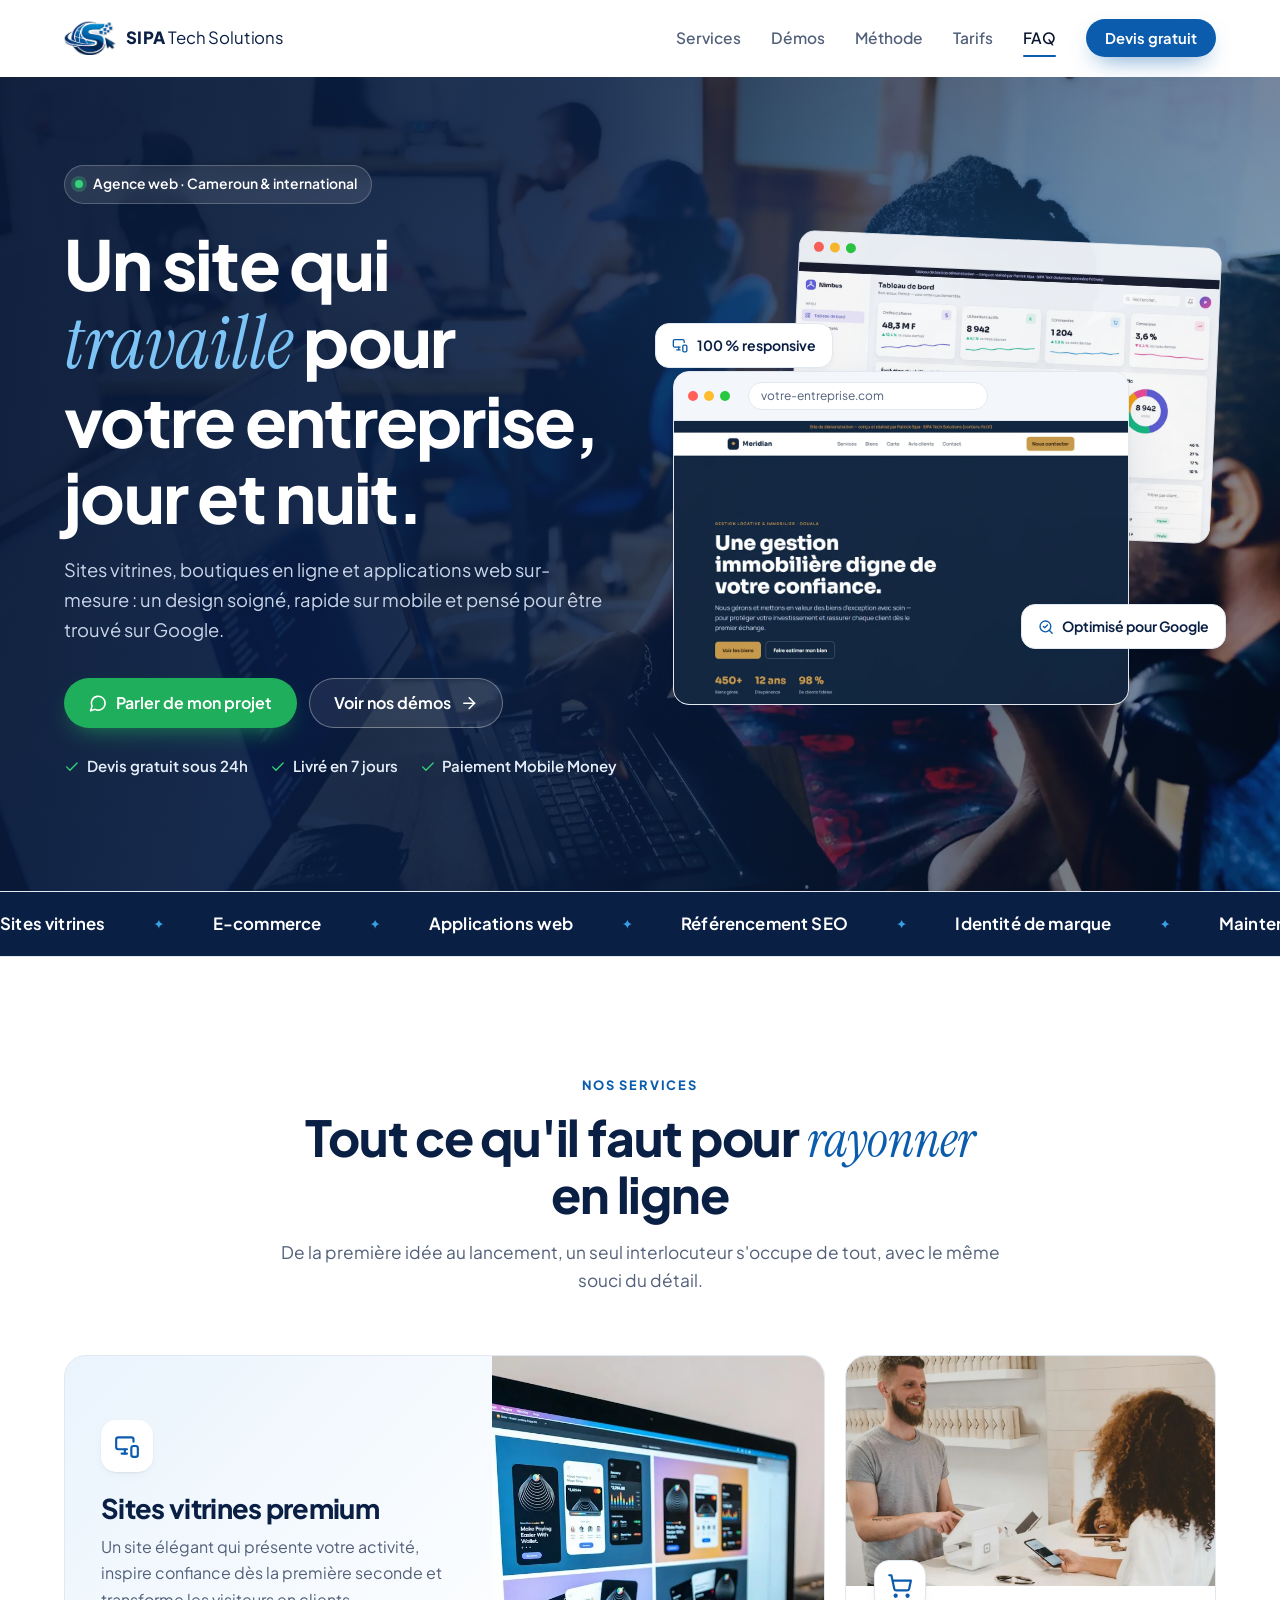
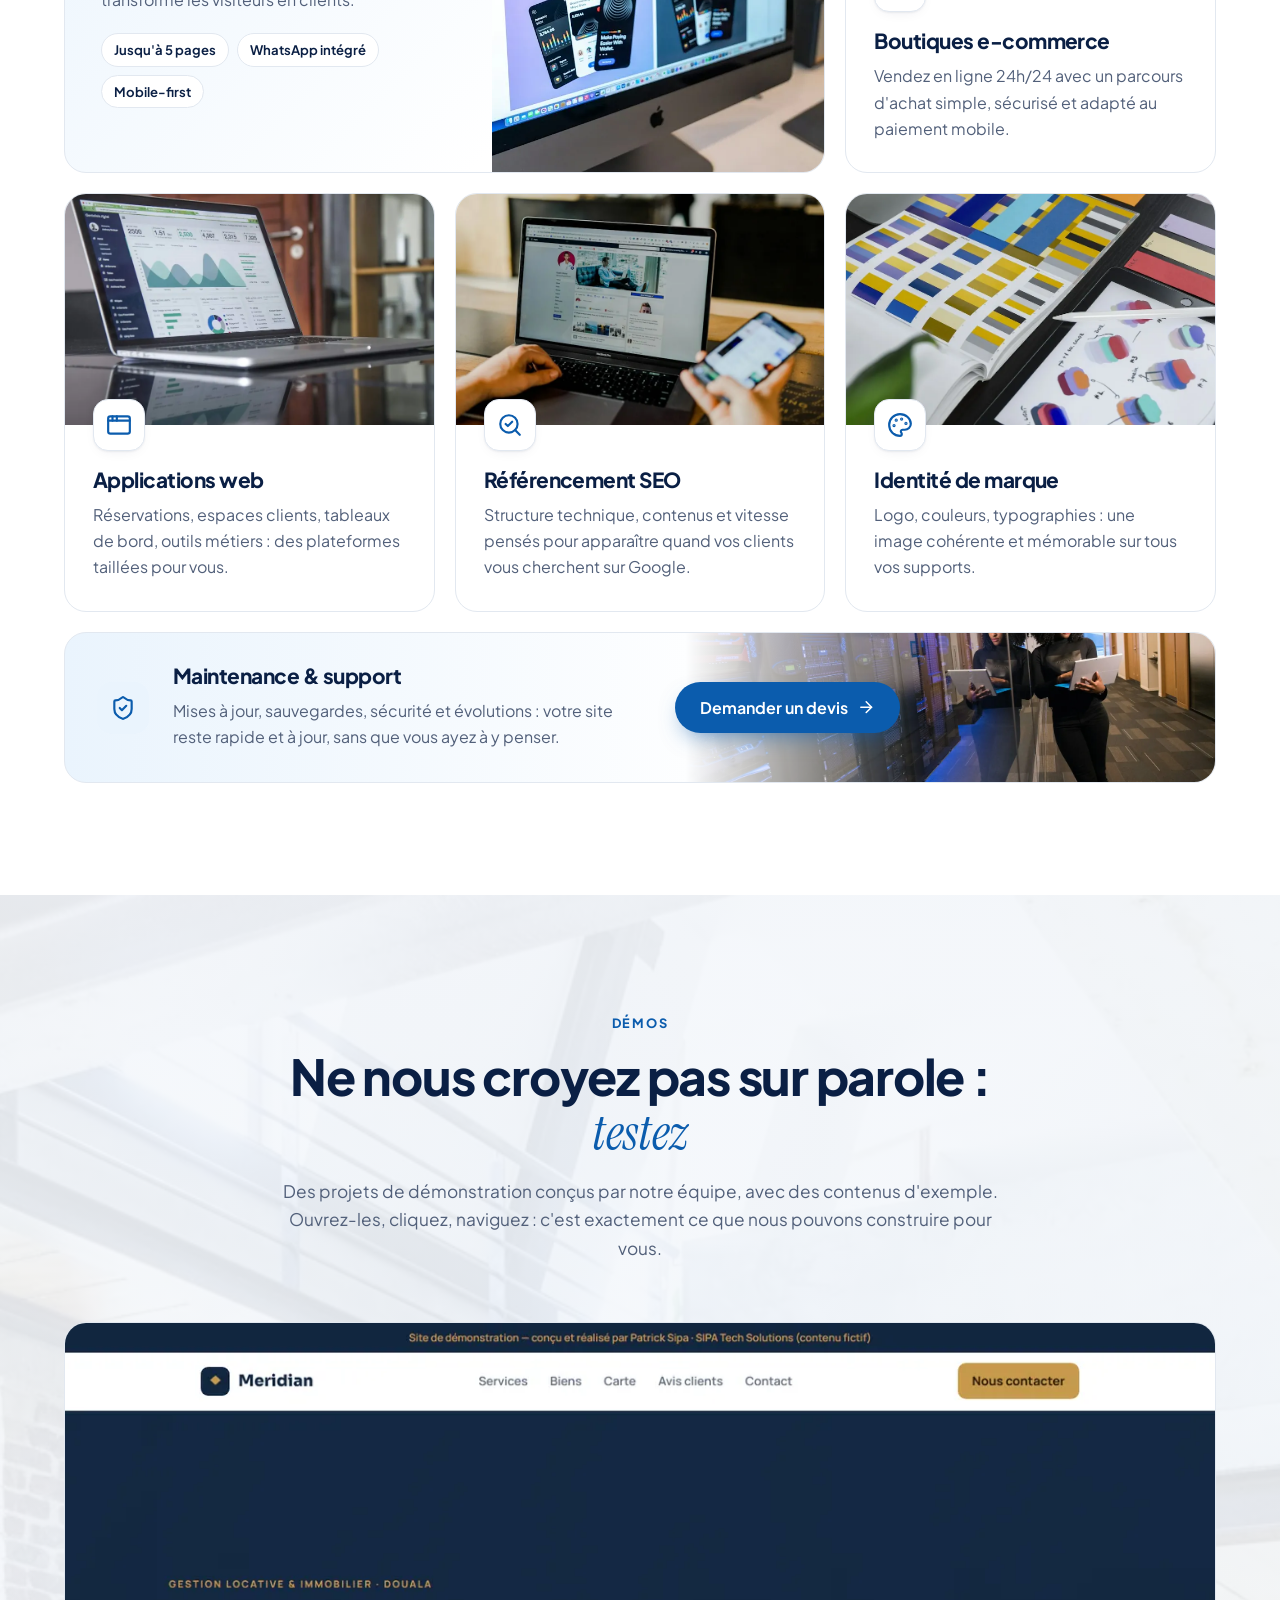
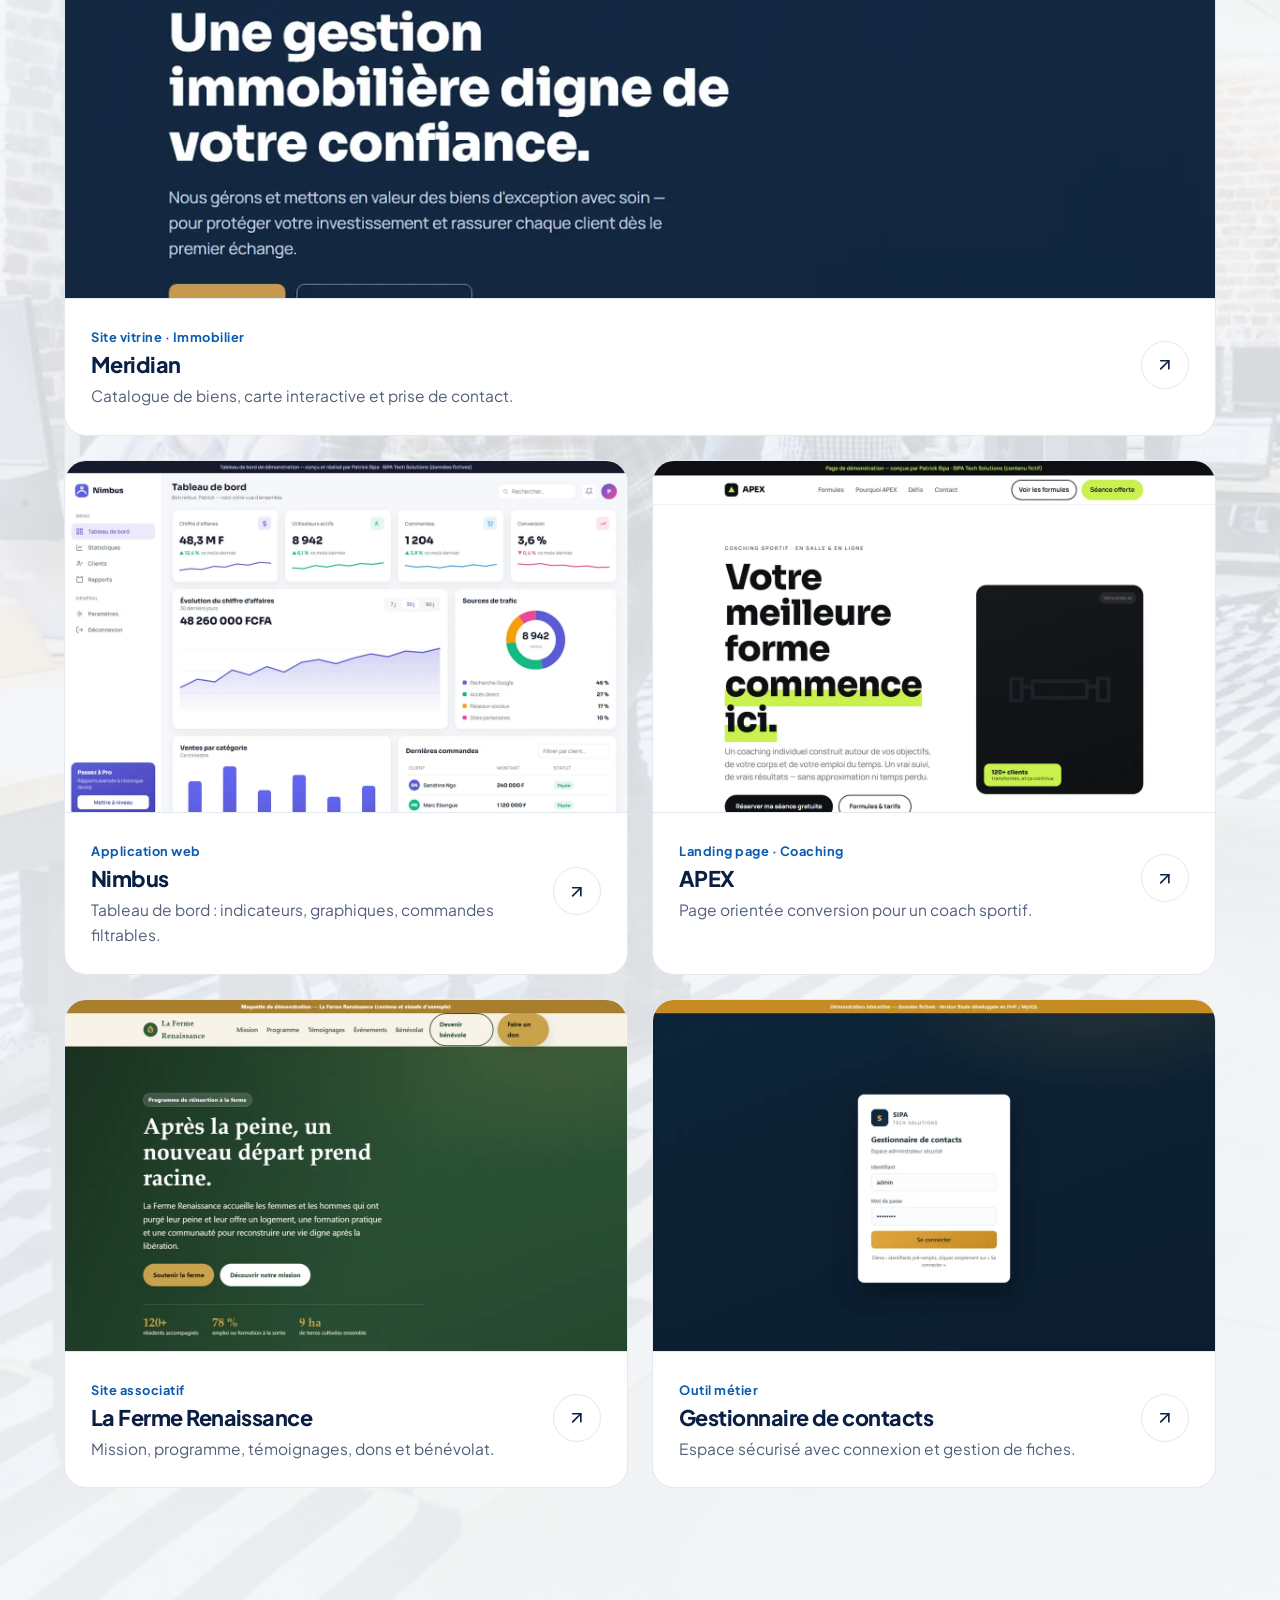
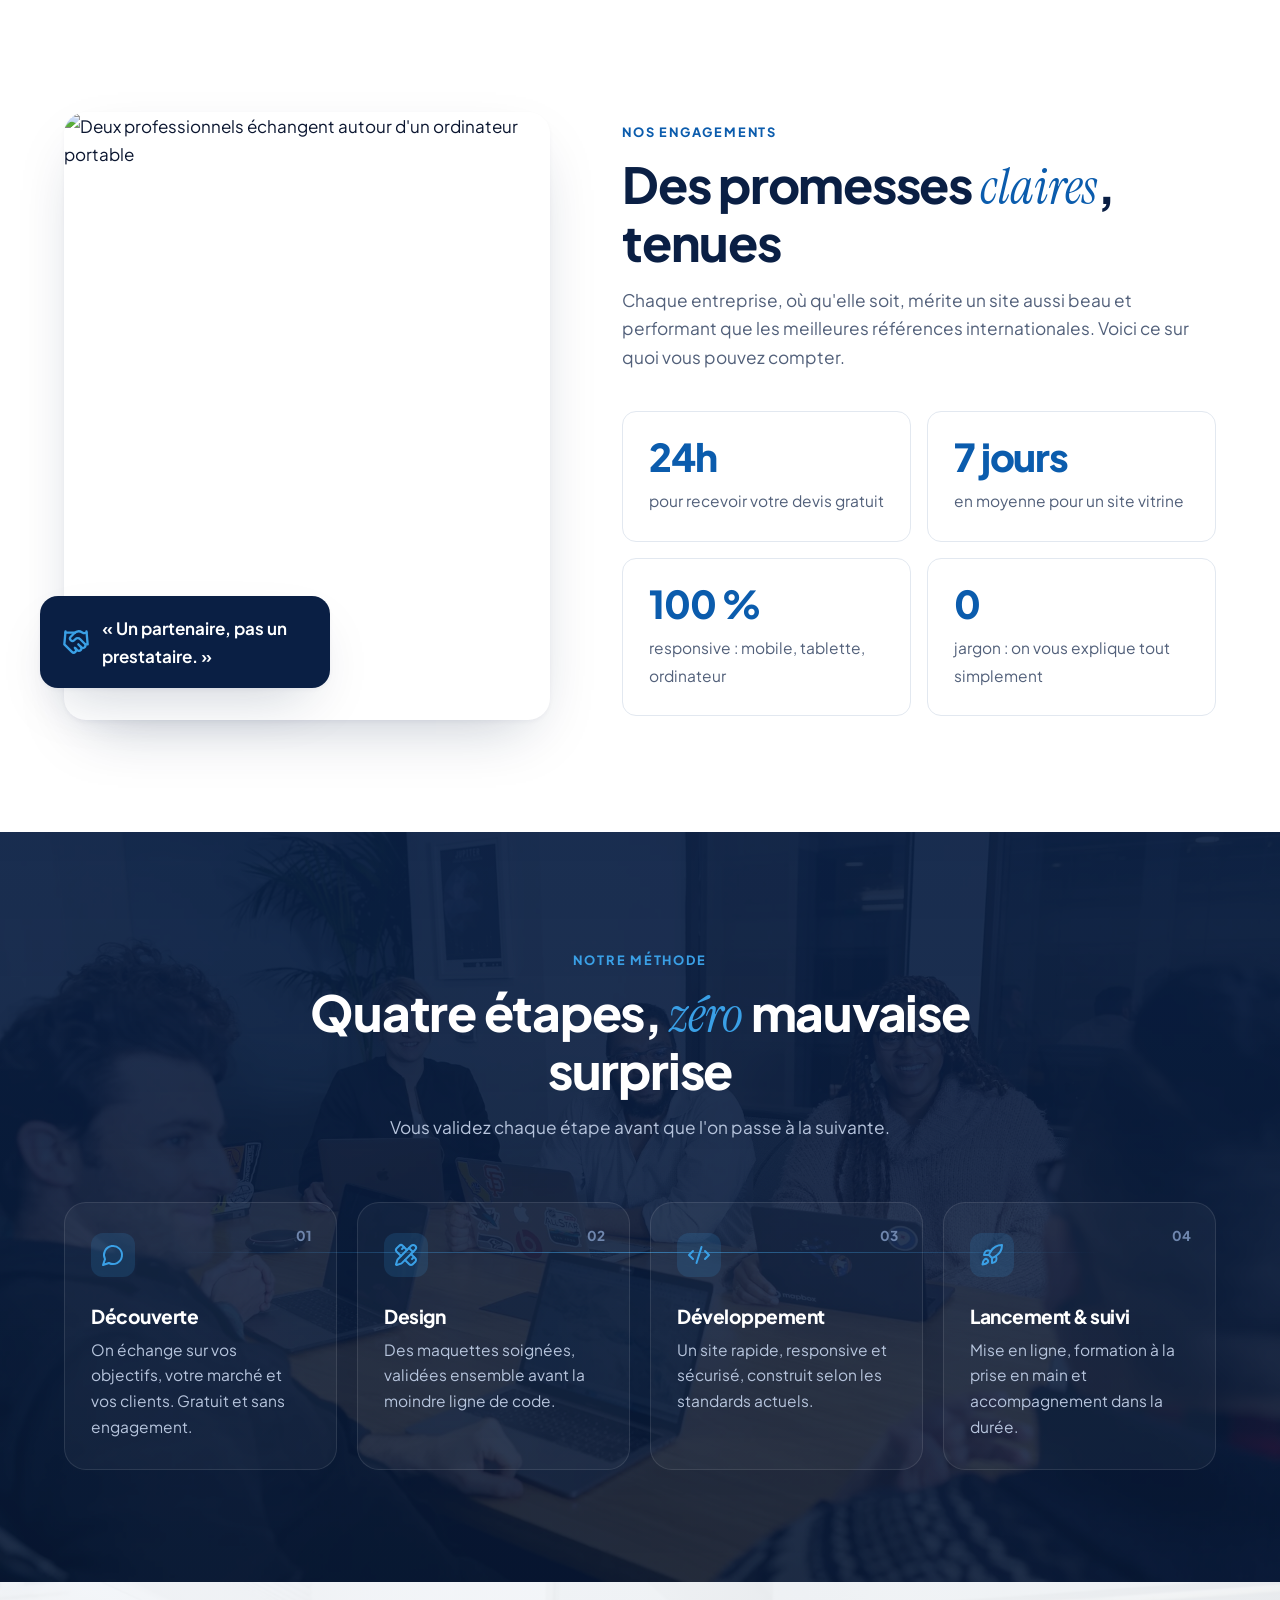
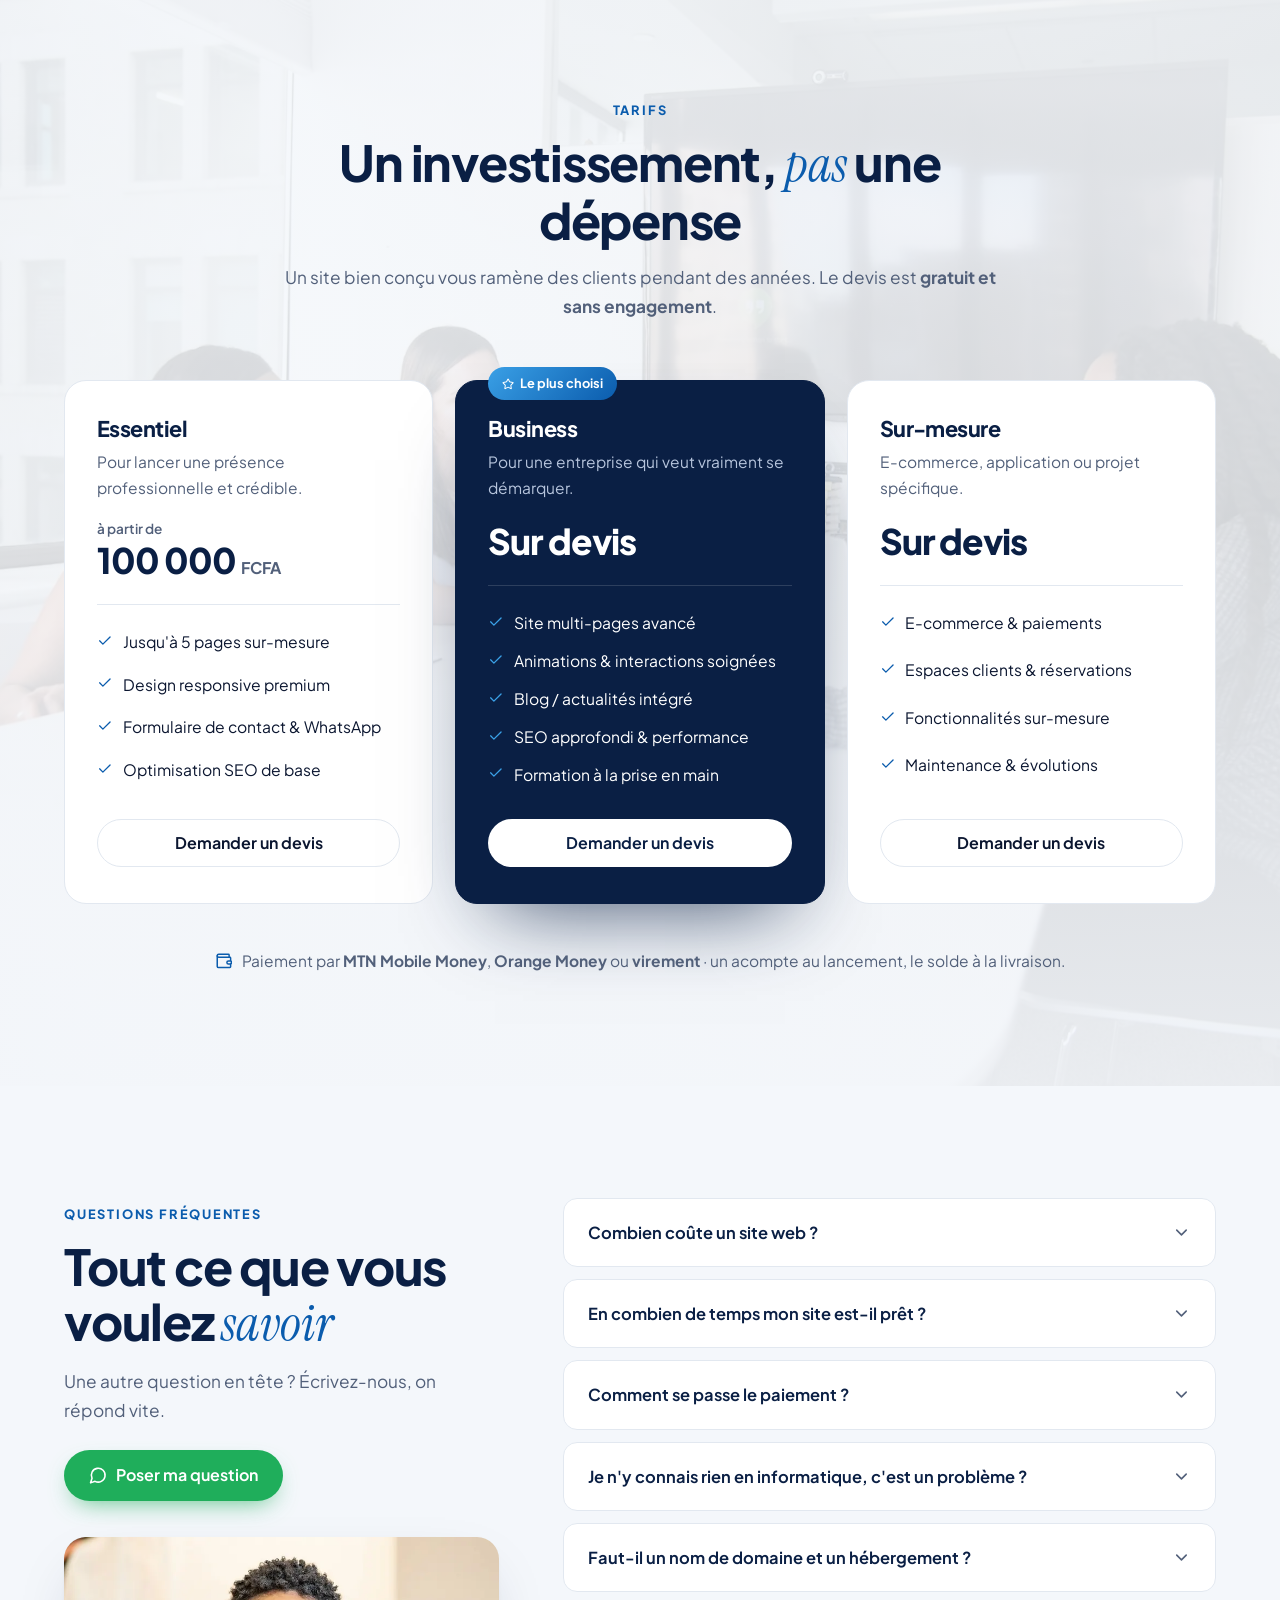
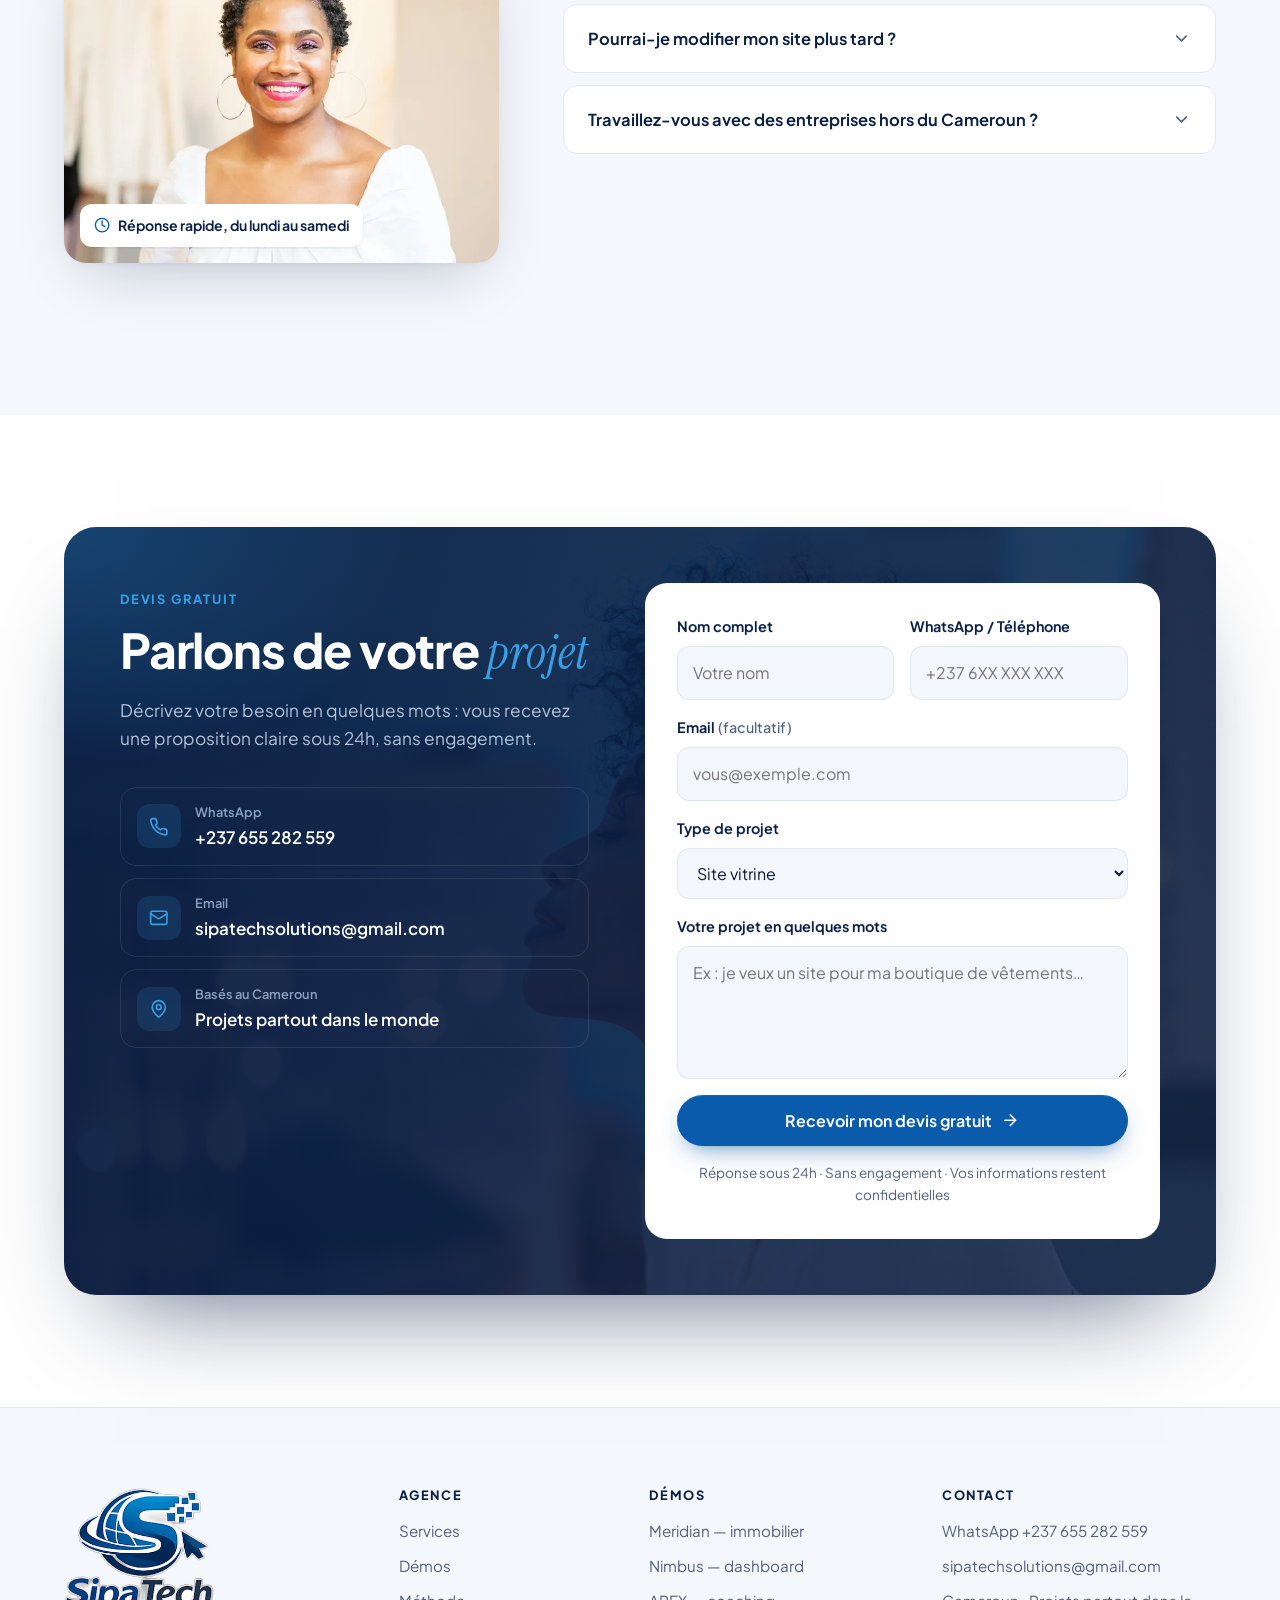
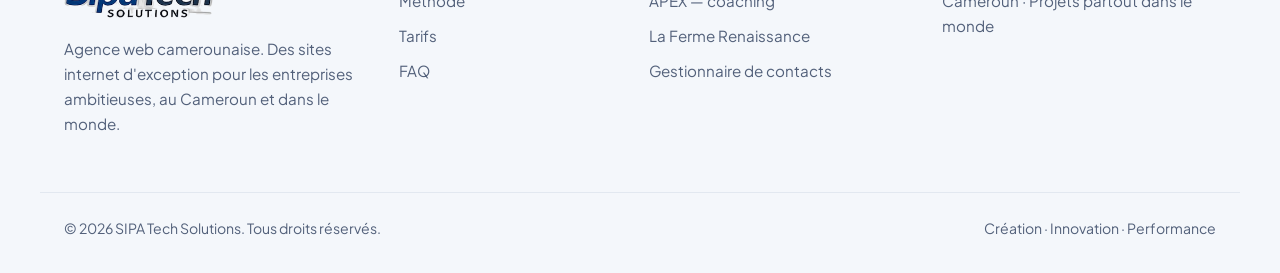
==== commit a719e6d4: "Adresse officielle : sipatechsolutions.vercel.app GitHub Pages et Netlify sont bloqués chez Orange C" ====
--- a/index.html
+++ b/index.html
@@ -8,16 +8,16 @@
   <meta name="theme-color" content="#ffffff" />
   <meta name="robots" content="index, follow" />
   <meta name="author" content="SIPA Tech Solutions" />
-  <link rel="canonical" href="https://sipatechsolutions.github.io/SITE-INTERNET/" />
+  <link rel="canonical" href="https://sipatechsolutions.vercel.app/" />
 
   <!-- Open Graph -->
   <meta property="og:type" content="website" />
-  <meta property="og:url" content="https://sipatechsolutions.github.io/SITE-INTERNET/" />
+  <meta property="og:url" content="https://sipatechsolutions.vercel.app/" />
   <meta property="og:site_name" content="SIPA Tech Solutions" />
   <meta property="og:locale" content="fr_FR" />
   <meta property="og:title" content="SIPA Tech Solutions — Agence web camerounaise" />
   <meta property="og:description" content="Des sites internet sur-mesure, rapides et visibles sur Google. Devis gratuit sous 24h, livraison en 7 jours." />
-  <meta property="og:image" content="https://sipatechsolutions.github.io/SITE-INTERNET/assets/og-image.jpg" />
+  <meta property="og:image" content="https://sipatechsolutions.vercel.app/assets/og-image.jpg" />
   <meta property="og:image:width" content="1200" />
   <meta property="og:image:height" content="630" />
   <meta property="og:image:alt" content="SIPA Tech Solutions — Donnez à votre entreprise l'image qu'elle mérite" />
@@ -26,7 +26,7 @@
   <meta name="twitter:card" content="summary_large_image" />
   <meta name="twitter:title" content="SIPA Tech Solutions — Agence web camerounaise" />
   <meta name="twitter:description" content="Des sites internet sur-mesure, rapides et visibles sur Google. Devis gratuit sous 24h, livraison en 7 jours." />
-  <meta name="twitter:image" content="https://sipatechsolutions.github.io/SITE-INTERNET/assets/og-image.jpg" />
+  <meta name="twitter:image" content="https://sipatechsolutions.vercel.app/assets/og-image.jpg" />
 
   <link rel="icon" type="image/png" sizes="32x32" href="assets/brand/icon-32.png" />
   <link rel="apple-touch-icon" href="assets/brand/icon-180.png" />
@@ -41,9 +41,9 @@
     "@type": "ProfessionalService",
     "name": "SIPA Tech Solutions",
     "description": "Agence camerounaise de création de sites internet sur-mesure : sites vitrines, e-commerce et applications web.",
-    "url": "https://sipatechsolutions.github.io/SITE-INTERNET/",
-    "image": "https://sipatechsolutions.github.io/SITE-INTERNET/assets/og-image.jpg",
-    "logo": "https://sipatechsolutions.github.io/SITE-INTERNET/assets/brand/logo-full.png",
+    "url": "https://sipatechsolutions.vercel.app/",
+    "image": "https://sipatechsolutions.vercel.app/assets/og-image.jpg",
+    "logo": "https://sipatechsolutions.vercel.app/assets/brand/logo-full.png",
     "email": "sipatechsolutions@gmail.com",
     "telephone": "+237655282559",
     "areaServed": "Cameroun et international",
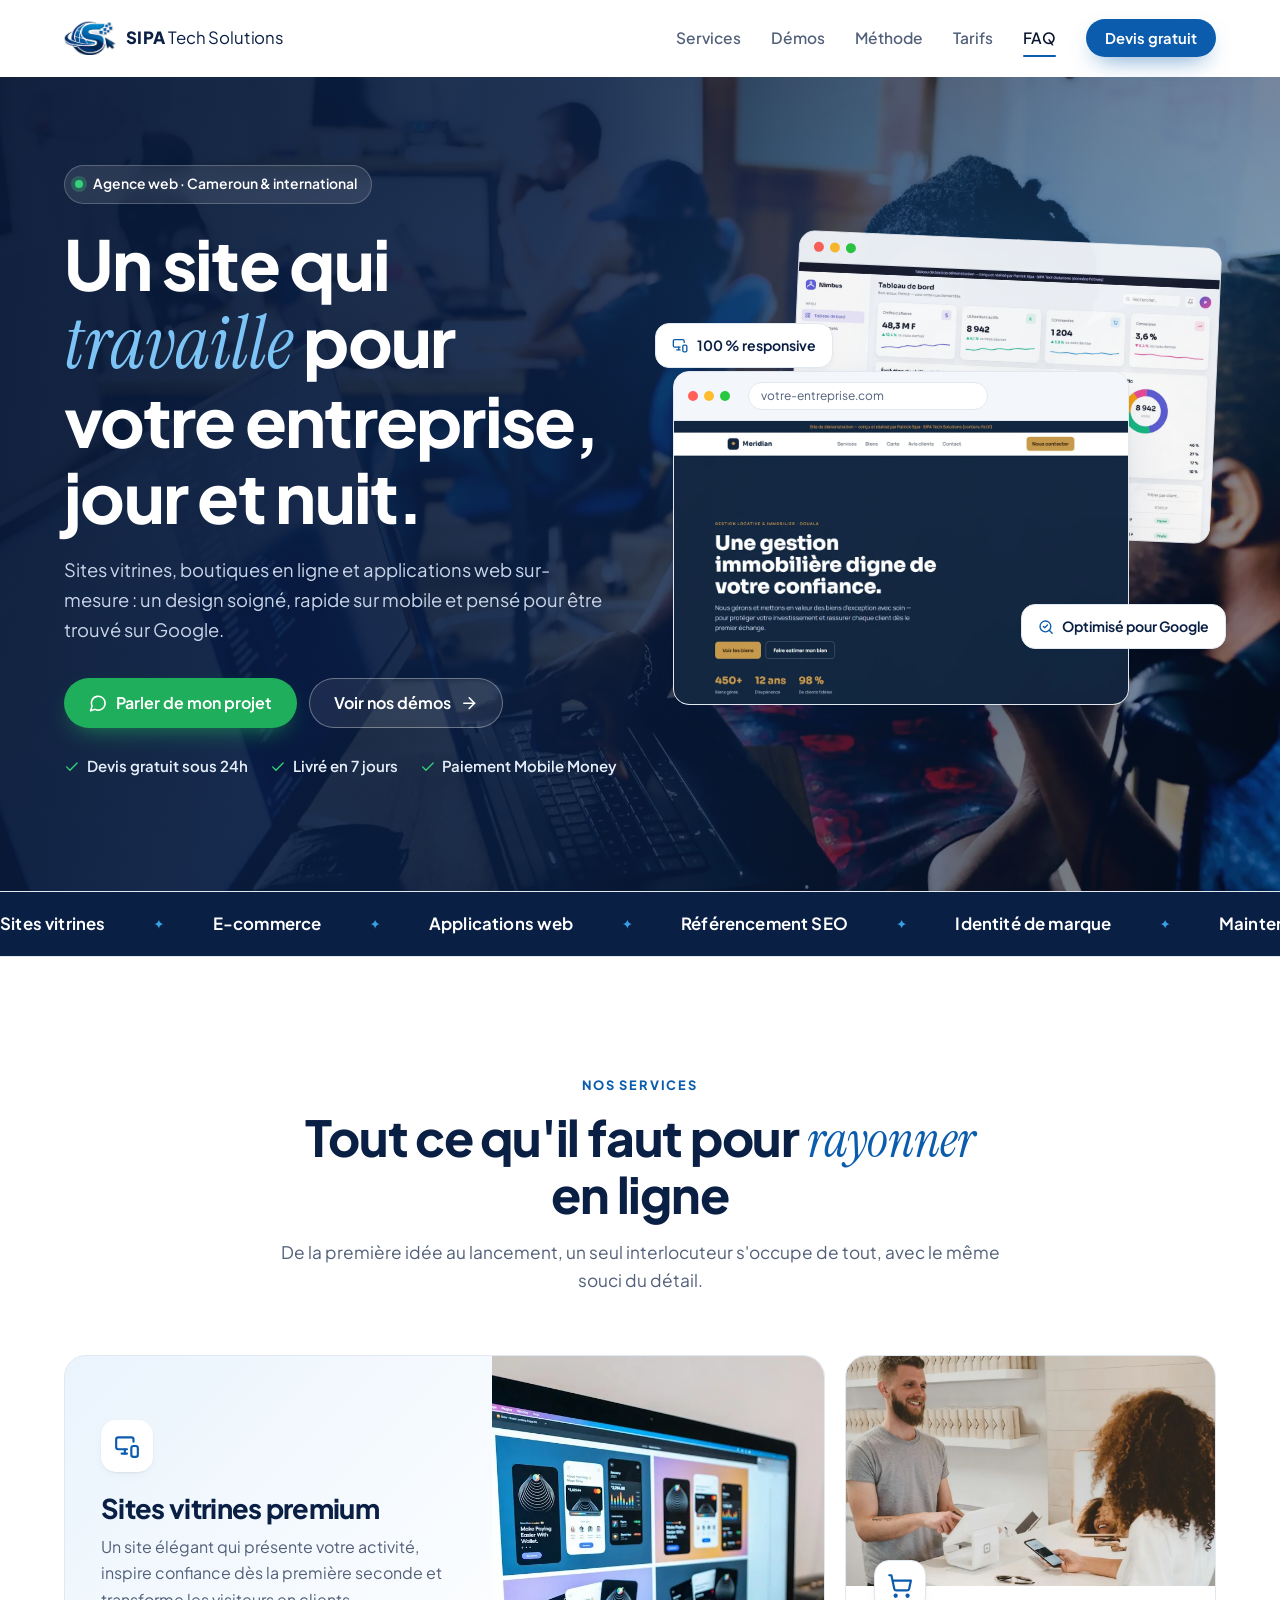
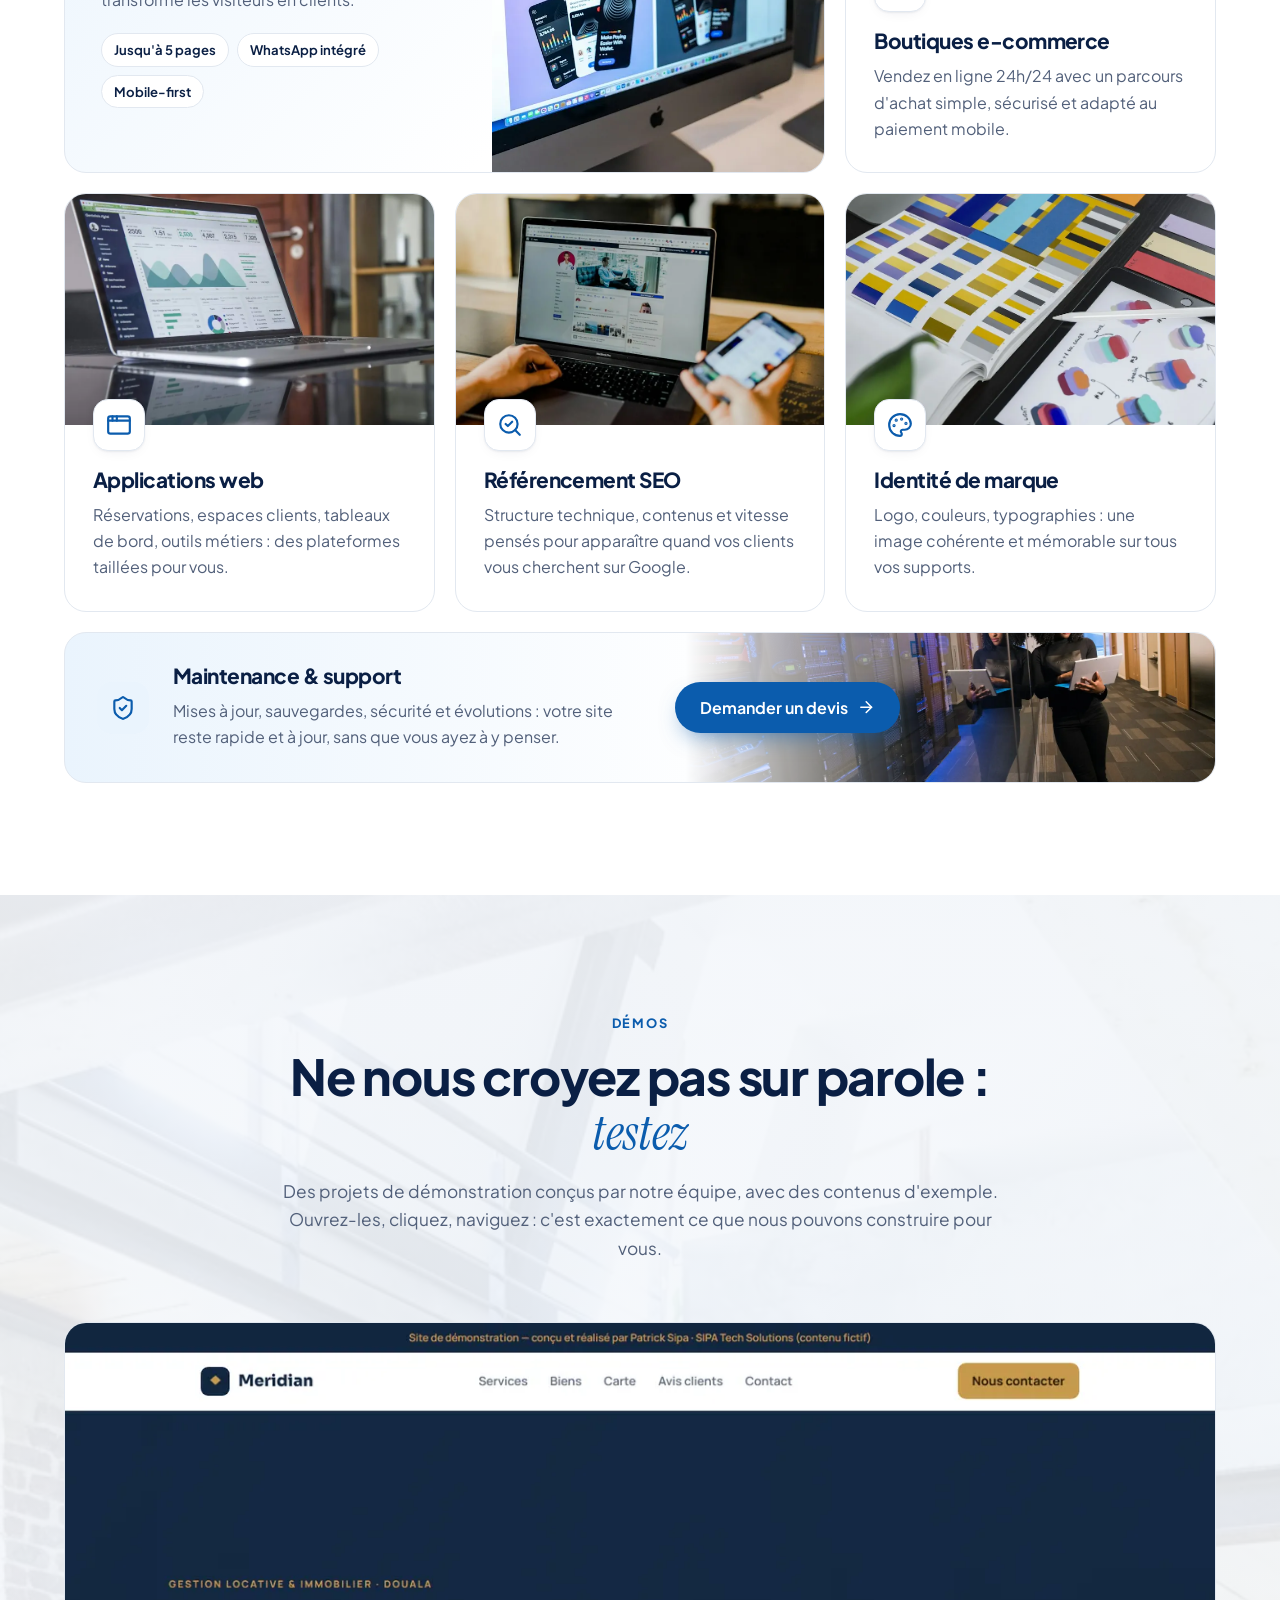
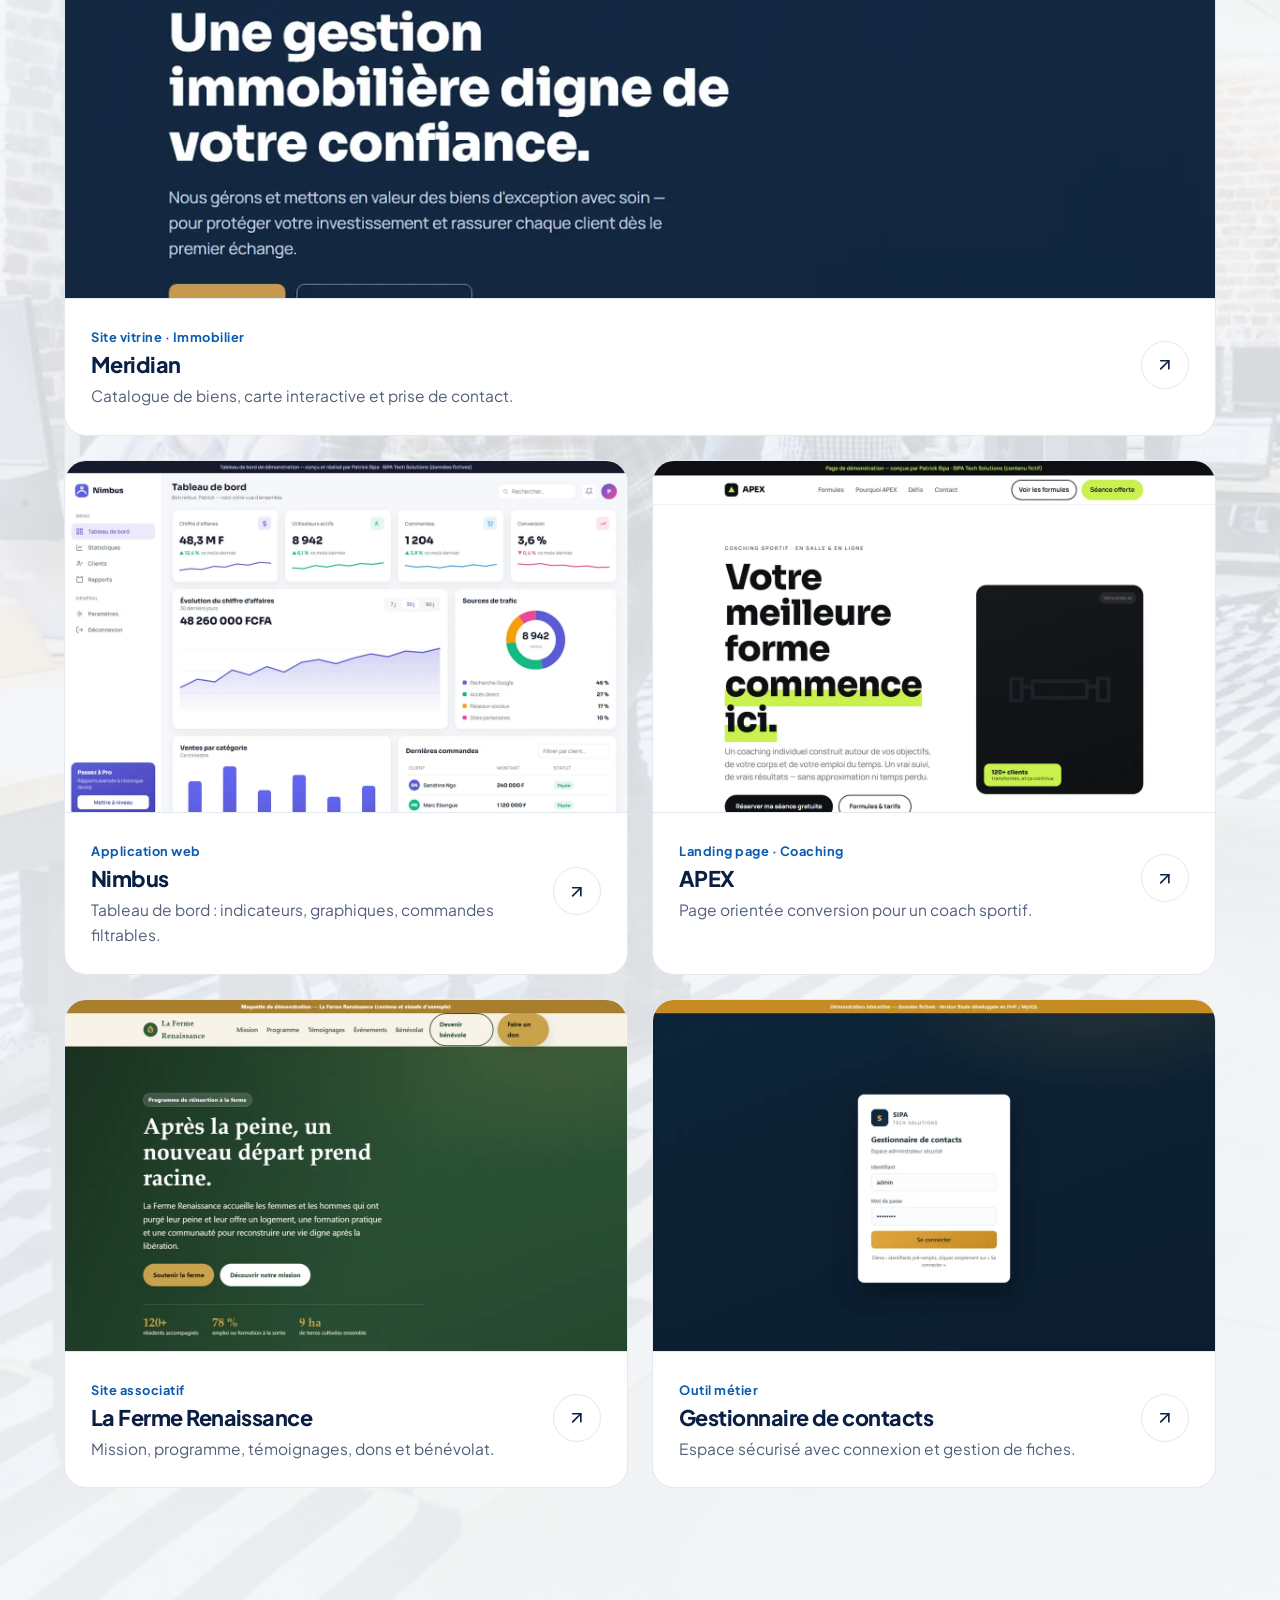
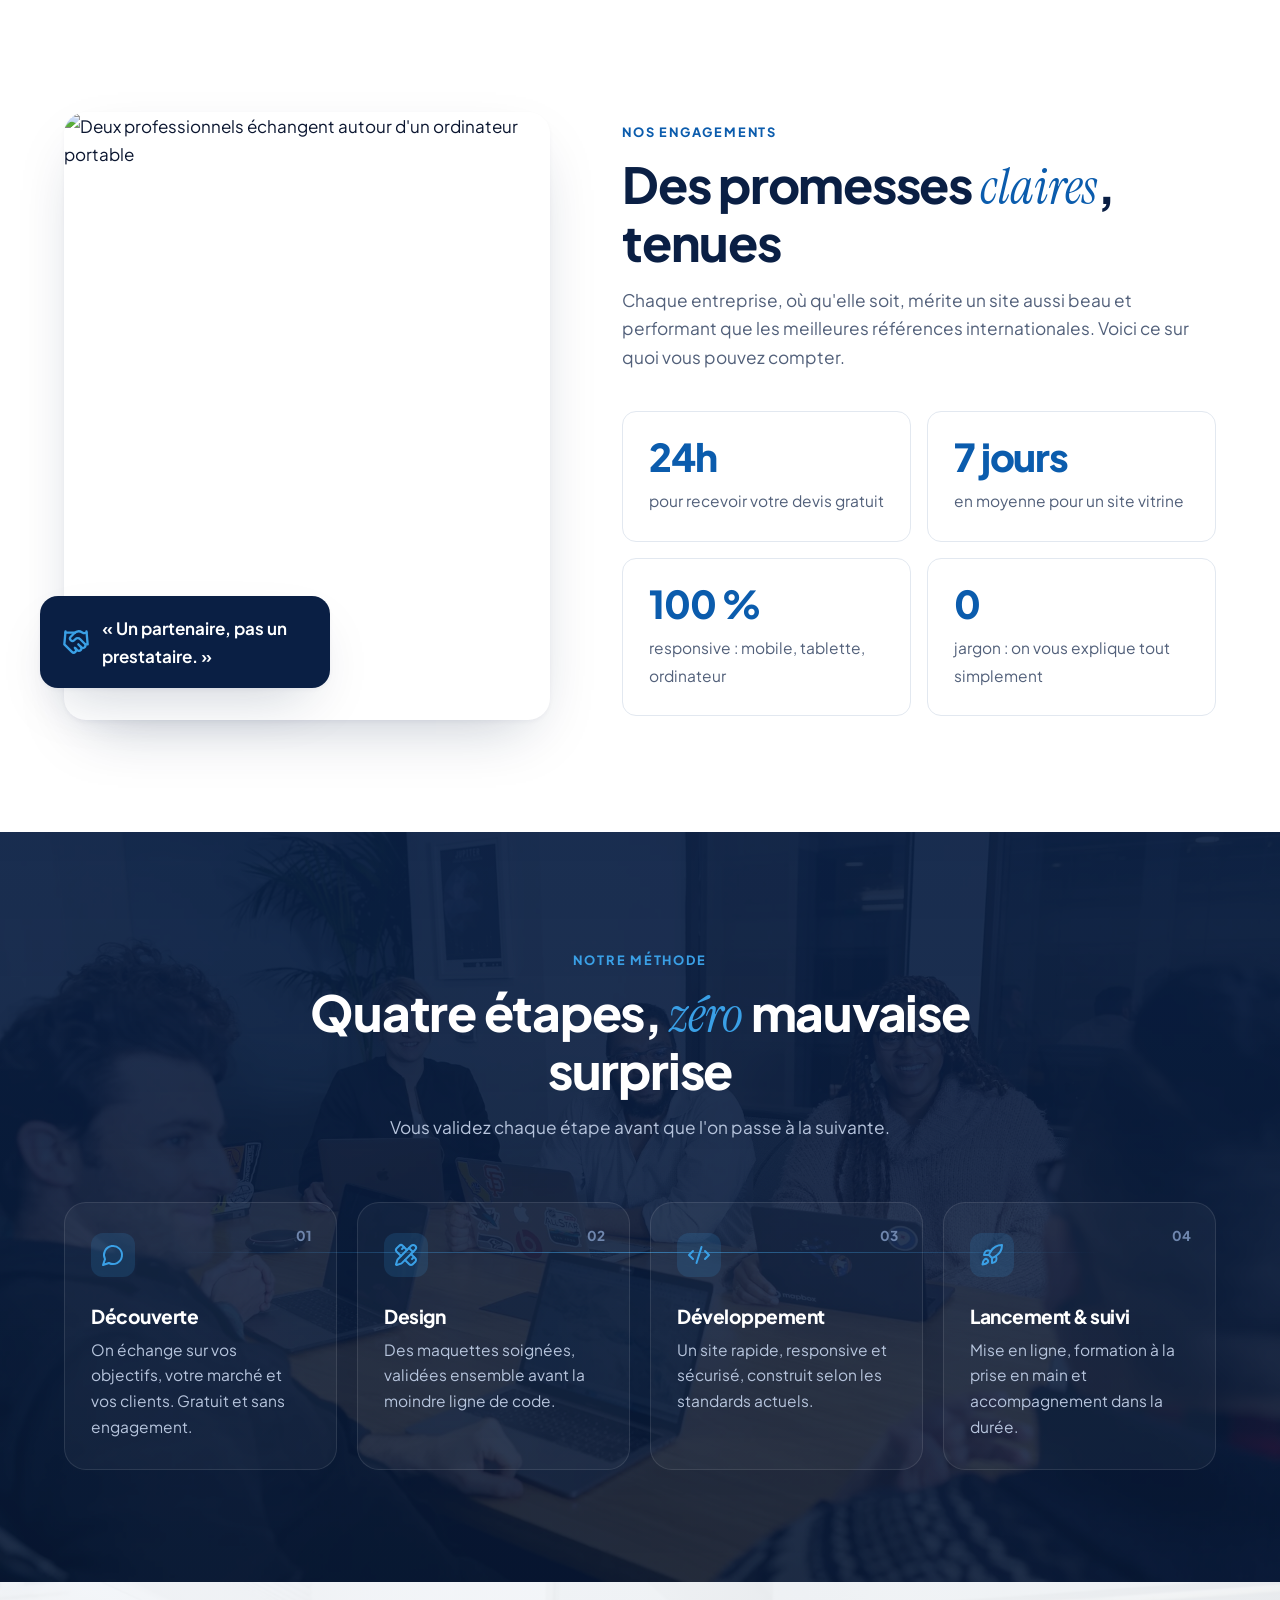
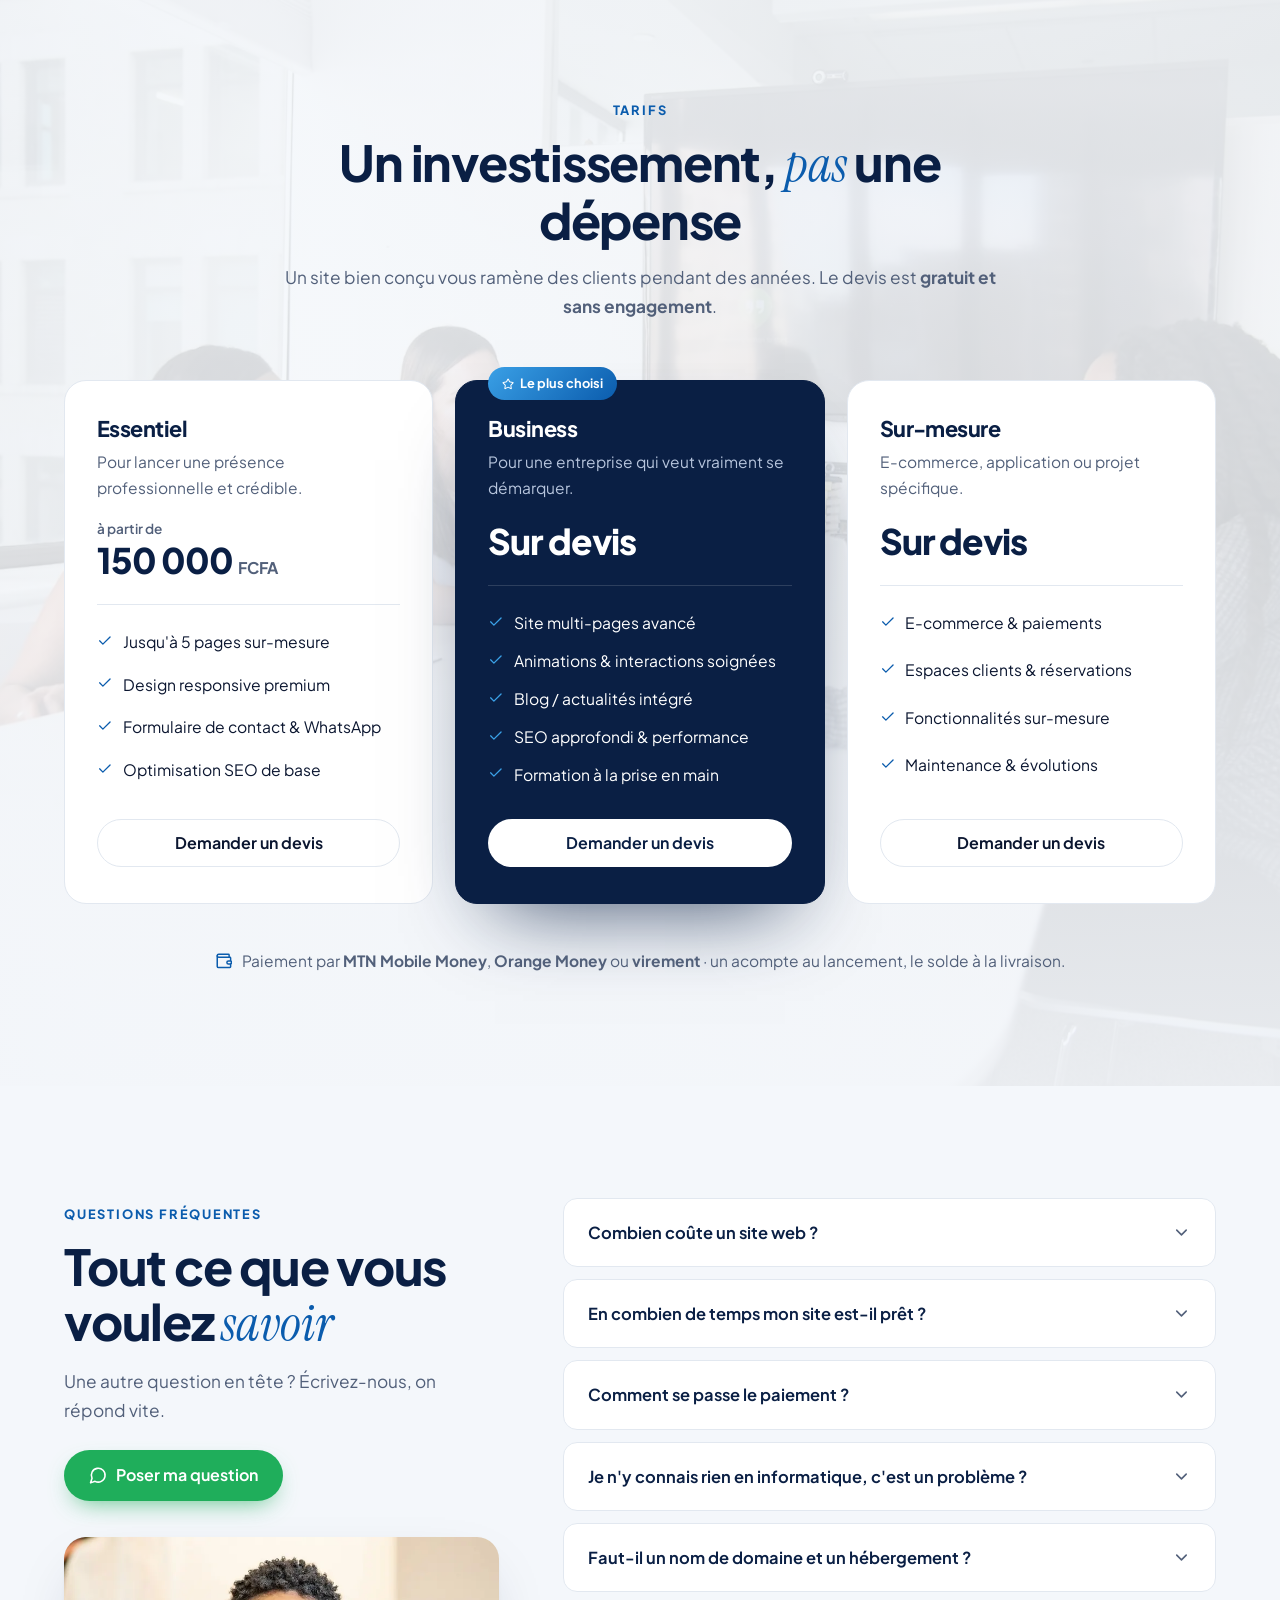
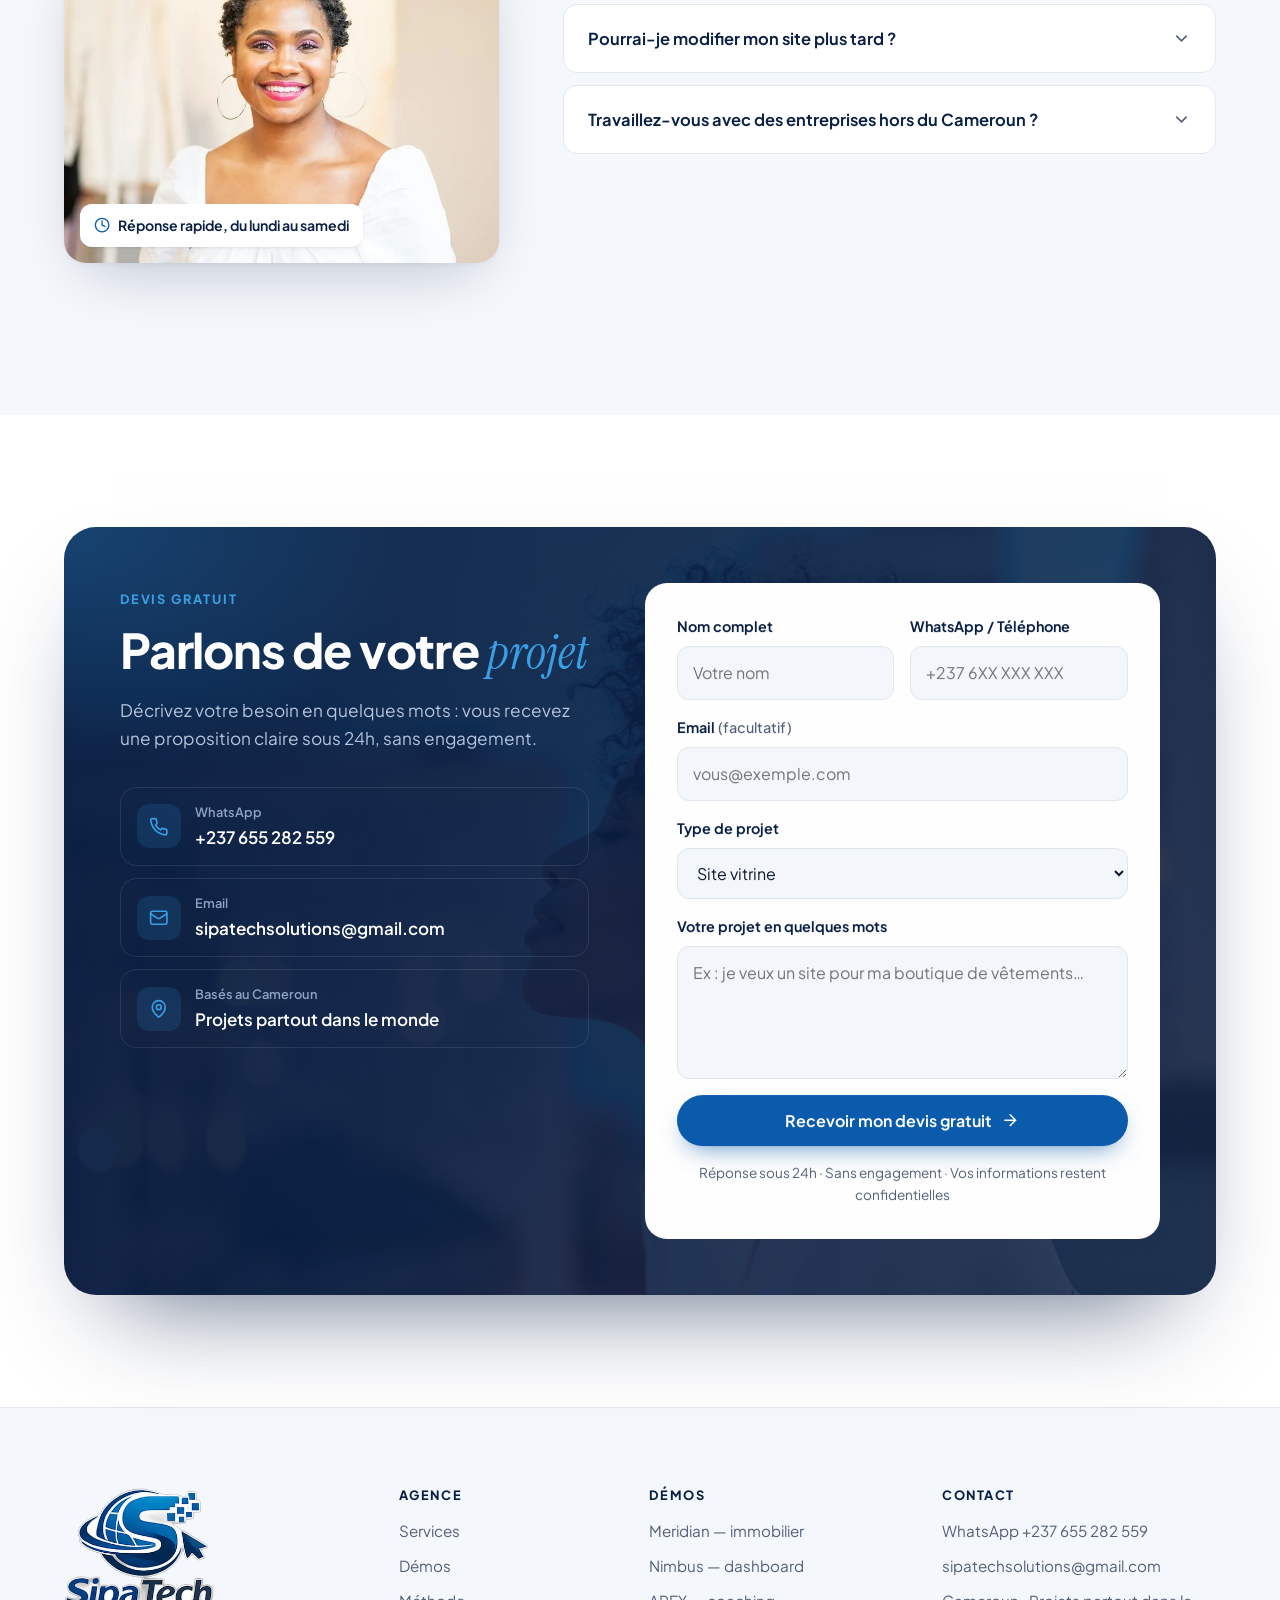
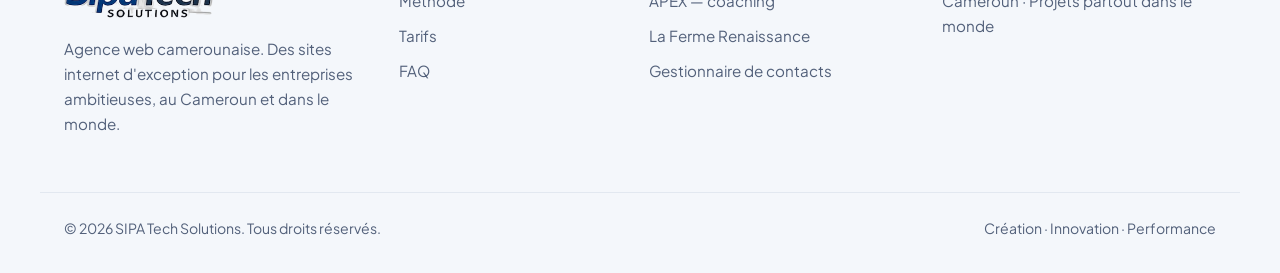
==== commit 1fa05181: "Tarif d'appel : 150 000 FCFA au lieu de 100 000 Remonte l'ancre de prix de l'offre Essentiel (tarif," ====
--- a/index.html
+++ b/index.html
@@ -47,7 +47,7 @@
     "email": "sipatechsolutions@gmail.com",
     "telephone": "+237655282559",
     "areaServed": "Cameroun et international",
-    "priceRange": "À partir de 100 000 FCFA",
+    "priceRange": "À partir de 150 000 FCFA",
     "address": { "@type": "PostalAddress", "addressCountry": "CM" },
     "sameAs": ["https://wa.me/237655282559"]
   }
@@ -58,7 +58,7 @@
     "@context": "https://schema.org",
     "@type": "FAQPage",
     "mainEntity": [
-      { "@type": "Question", "name": "Combien coûte un site web ?", "acceptedAnswer": { "@type": "Answer", "text": "Nos sites sont accessibles à partir de 100 000 FCFA. Le tarif final s'ajuste à vos besoins et vous recevez un devis gratuit sous 24h." } },
+      { "@type": "Question", "name": "Combien coûte un site web ?", "acceptedAnswer": { "@type": "Answer", "text": "Nos sites sont accessibles à partir de 150 000 FCFA. Le tarif final s'ajuste à vos besoins et vous recevez un devis gratuit sous 24h." } },
       { "@type": "Question", "name": "En combien de temps mon site est-il prêt ?", "acceptedAnswer": { "@type": "Answer", "text": "En moyenne 7 jours pour un site vitrine, une fois vos contenus réunis." } },
       { "@type": "Question", "name": "Comment se passe le paiement ?", "acceptedAnswer": { "@type": "Answer", "text": "MTN Mobile Money, Orange Money ou virement : un acompte pour lancer le projet, le solde à la livraison." } }
     ]
@@ -335,7 +335,7 @@
           <article class="plan reveal">
             <h3>Essentiel</h3>
             <p class="plan-desc">Pour lancer une présence professionnelle et crédible.</p>
-            <p class="plan-price"><small>à partir de</small> 100&nbsp;000 <span>FCFA</span></p>
+            <p class="plan-price"><small>à partir de</small> 150&nbsp;000 <span>FCFA</span></p>
             <ul>
               <li><svg class="ic"><use href="#i-check"/></svg> Jusqu'à 5 pages sur-mesure</li>
               <li><svg class="ic"><use href="#i-check"/></svg> Design responsive premium</li>
@@ -394,7 +394,7 @@
         <div class="faq reveal">
           <details>
             <summary>Combien coûte un site web&nbsp;?<svg class="ic"><use href="#i-chevron-down"/></svg></summary>
-            <p>Nos sites sont accessibles <strong>à partir de 100&nbsp;000 FCFA</strong>, et le tarif final s'ajuste à vos besoins (nombre de pages, e-commerce, fonctionnalités…). Vous recevez un <strong>devis gratuit et clair sous 24h</strong>, adapté à votre budget.</p>
+            <p>Nos sites sont accessibles <strong>à partir de 150&nbsp;000 FCFA</strong>, et le tarif final s'ajuste à vos besoins (nombre de pages, e-commerce, fonctionnalités…). Vous recevez un <strong>devis gratuit et clair sous 24h</strong>, adapté à votre budget.</p>
           </details>
           <details>
             <summary>En combien de temps mon site est-il prêt&nbsp;?<svg class="ic"><use href="#i-chevron-down"/></svg></summary>
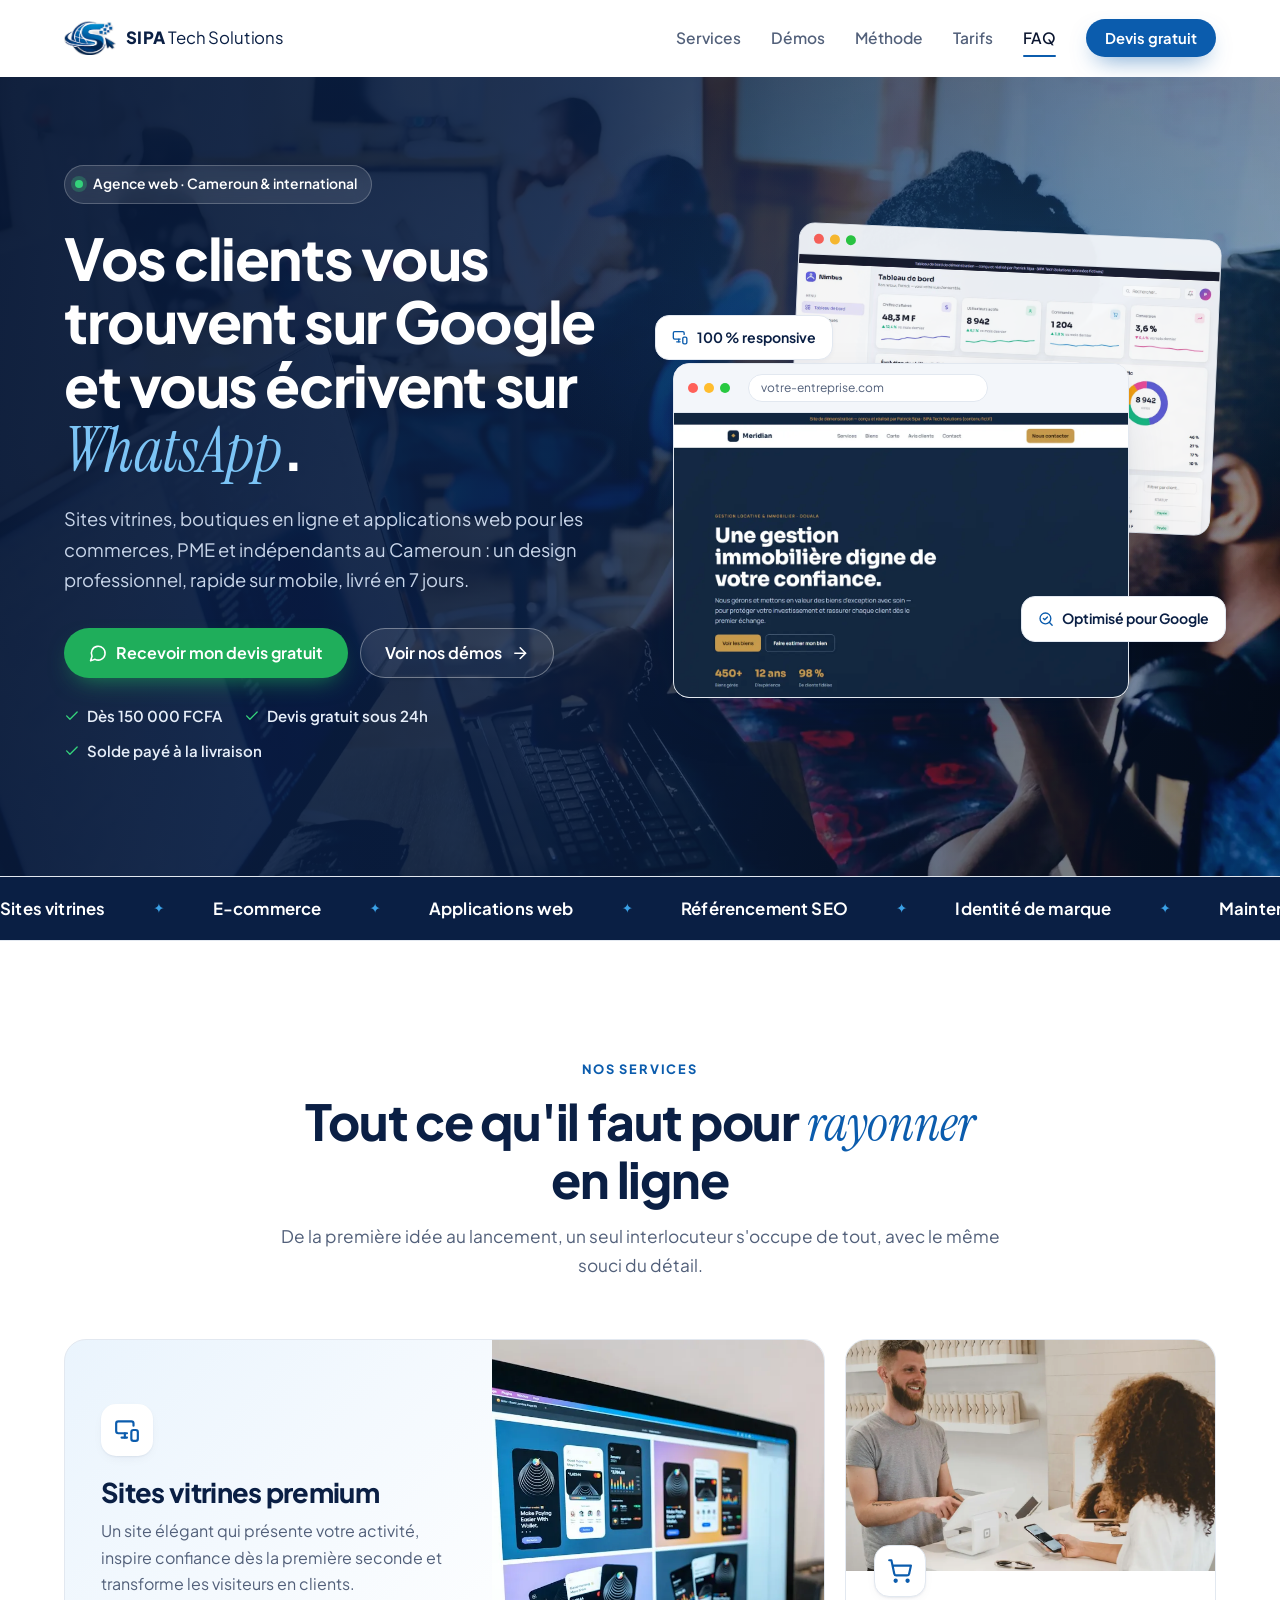
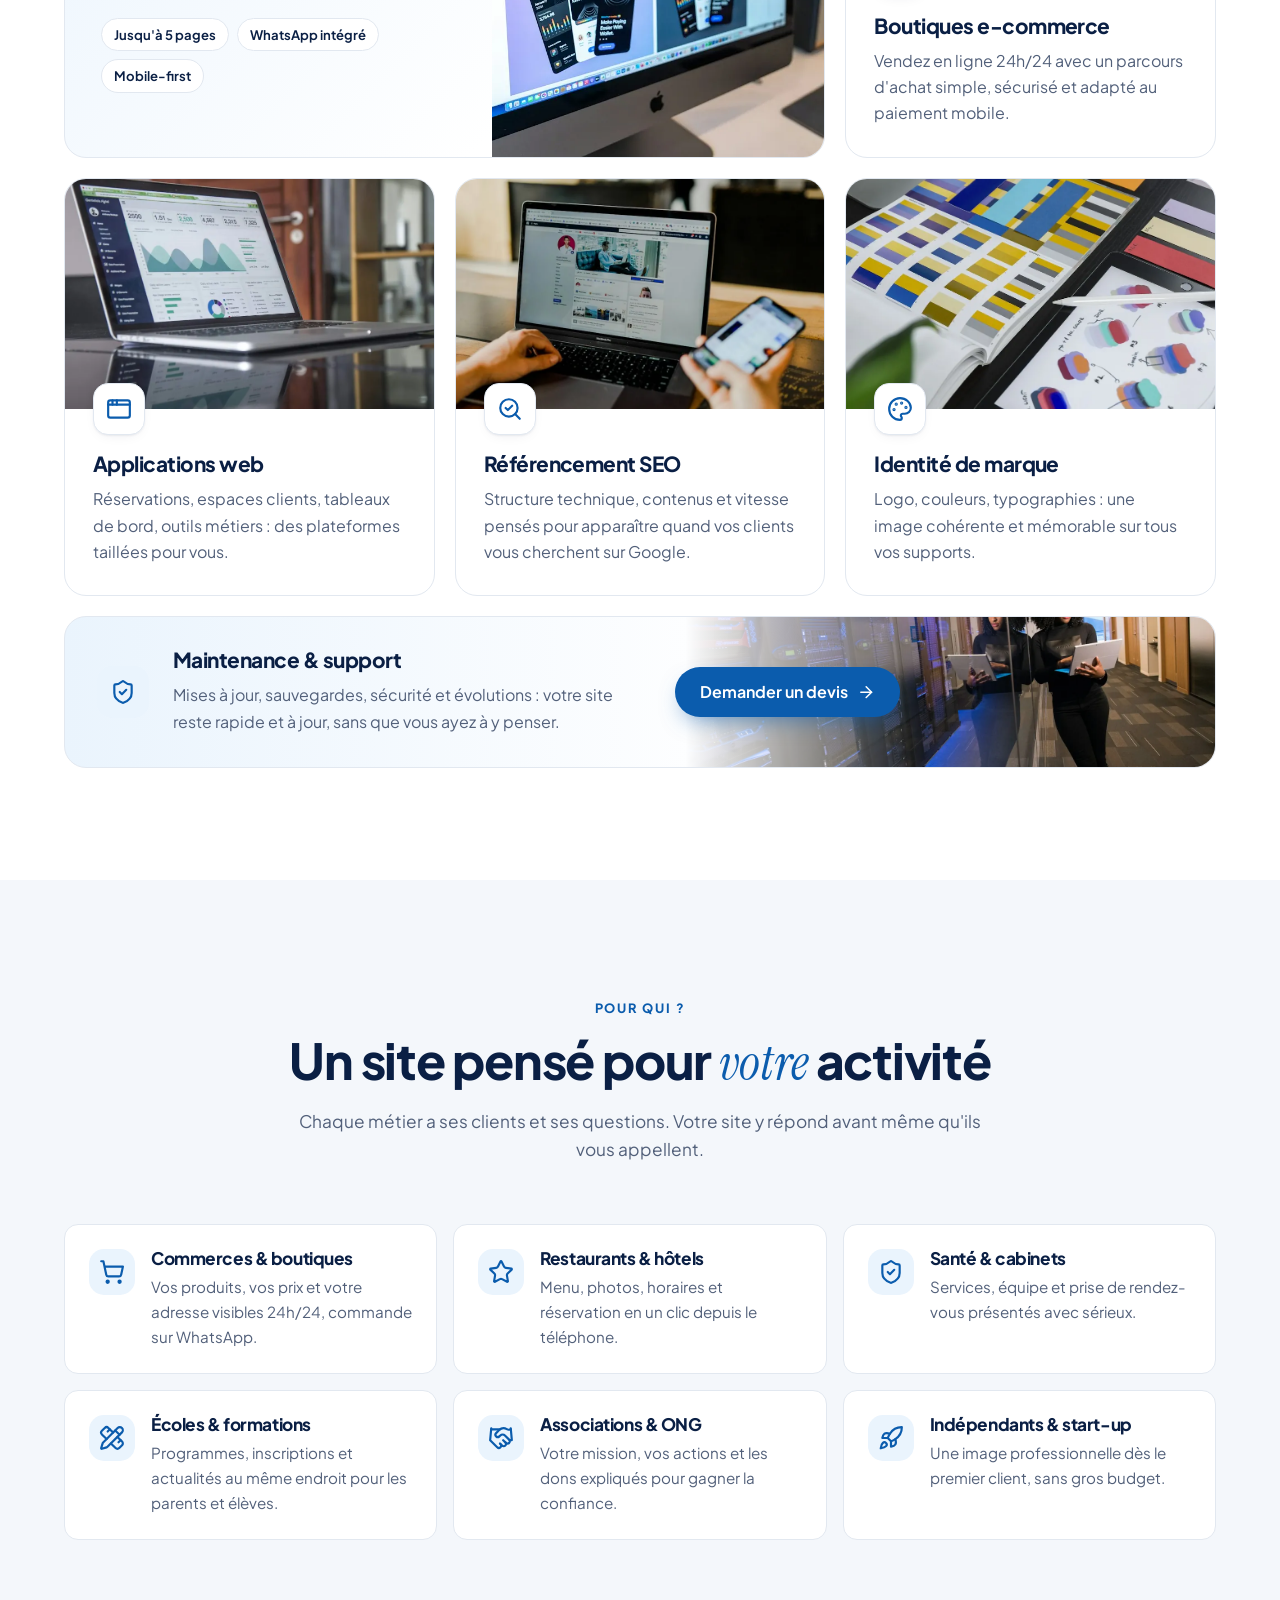
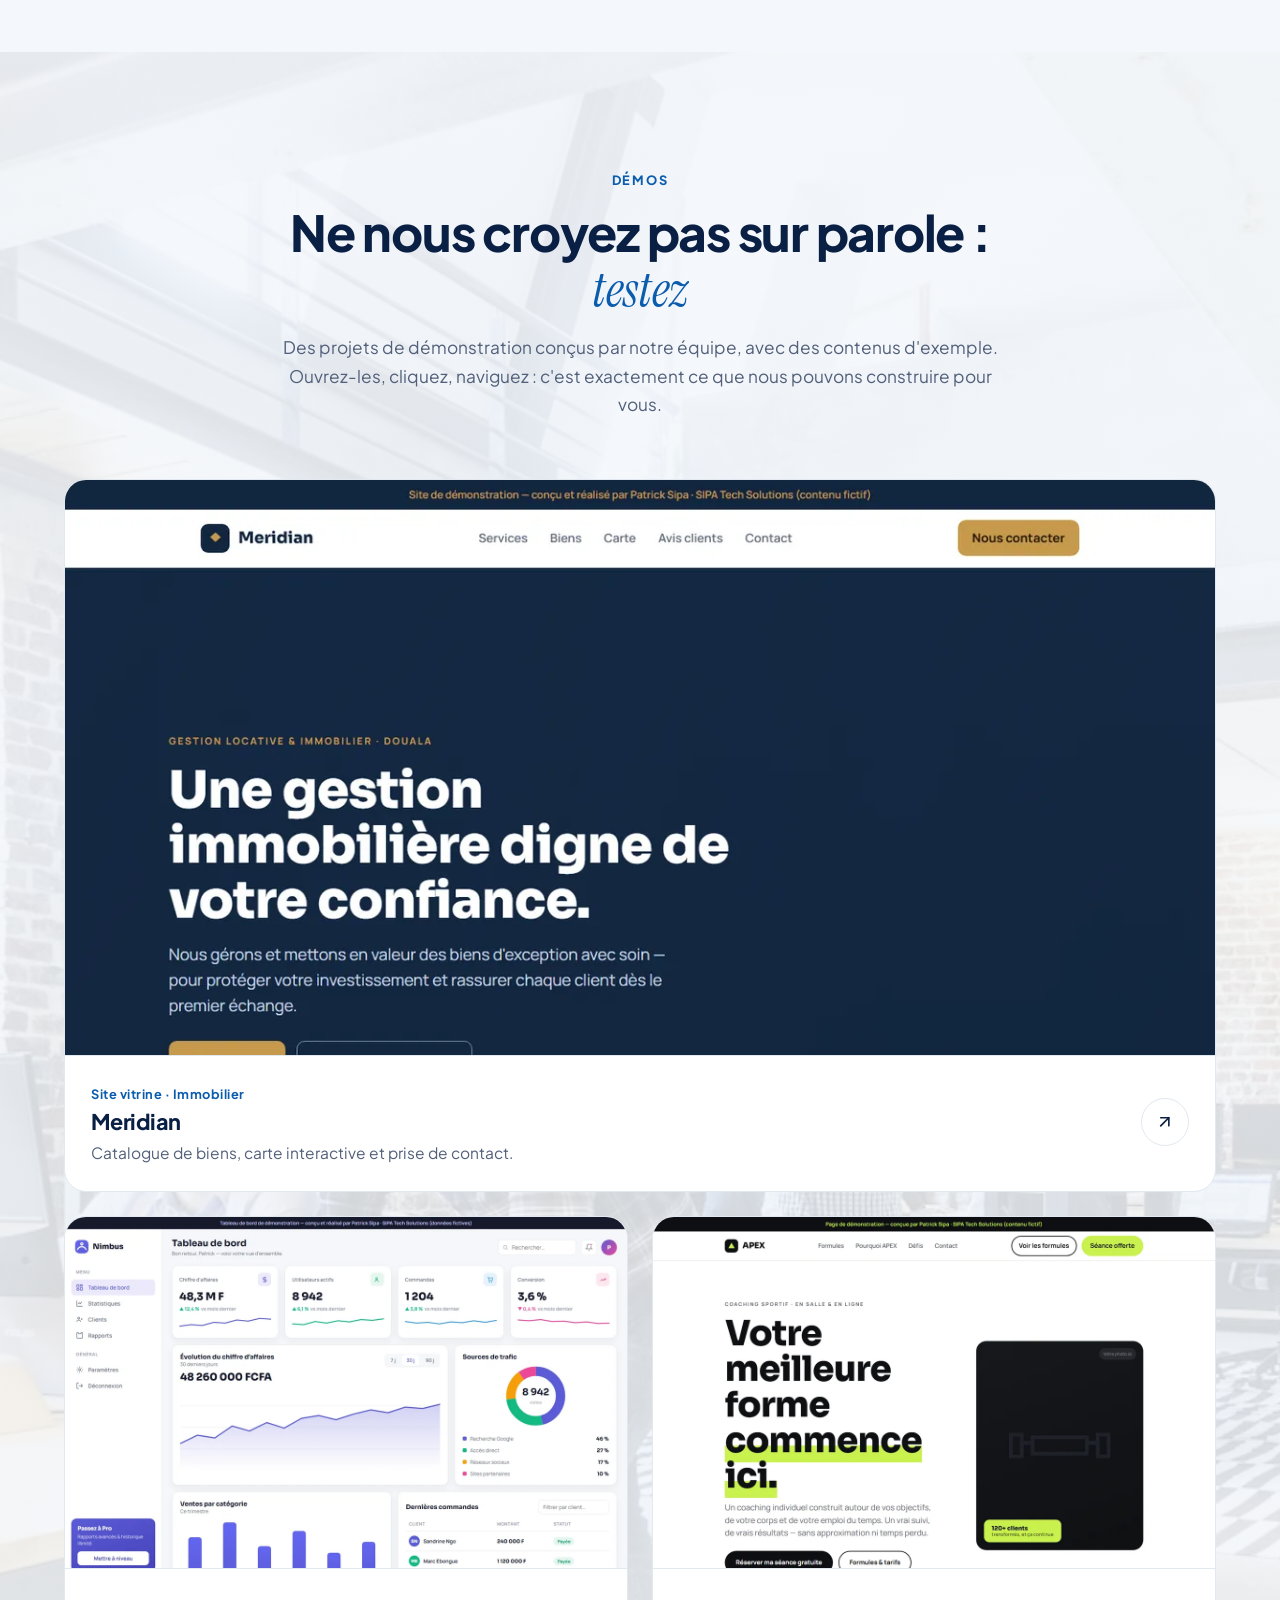
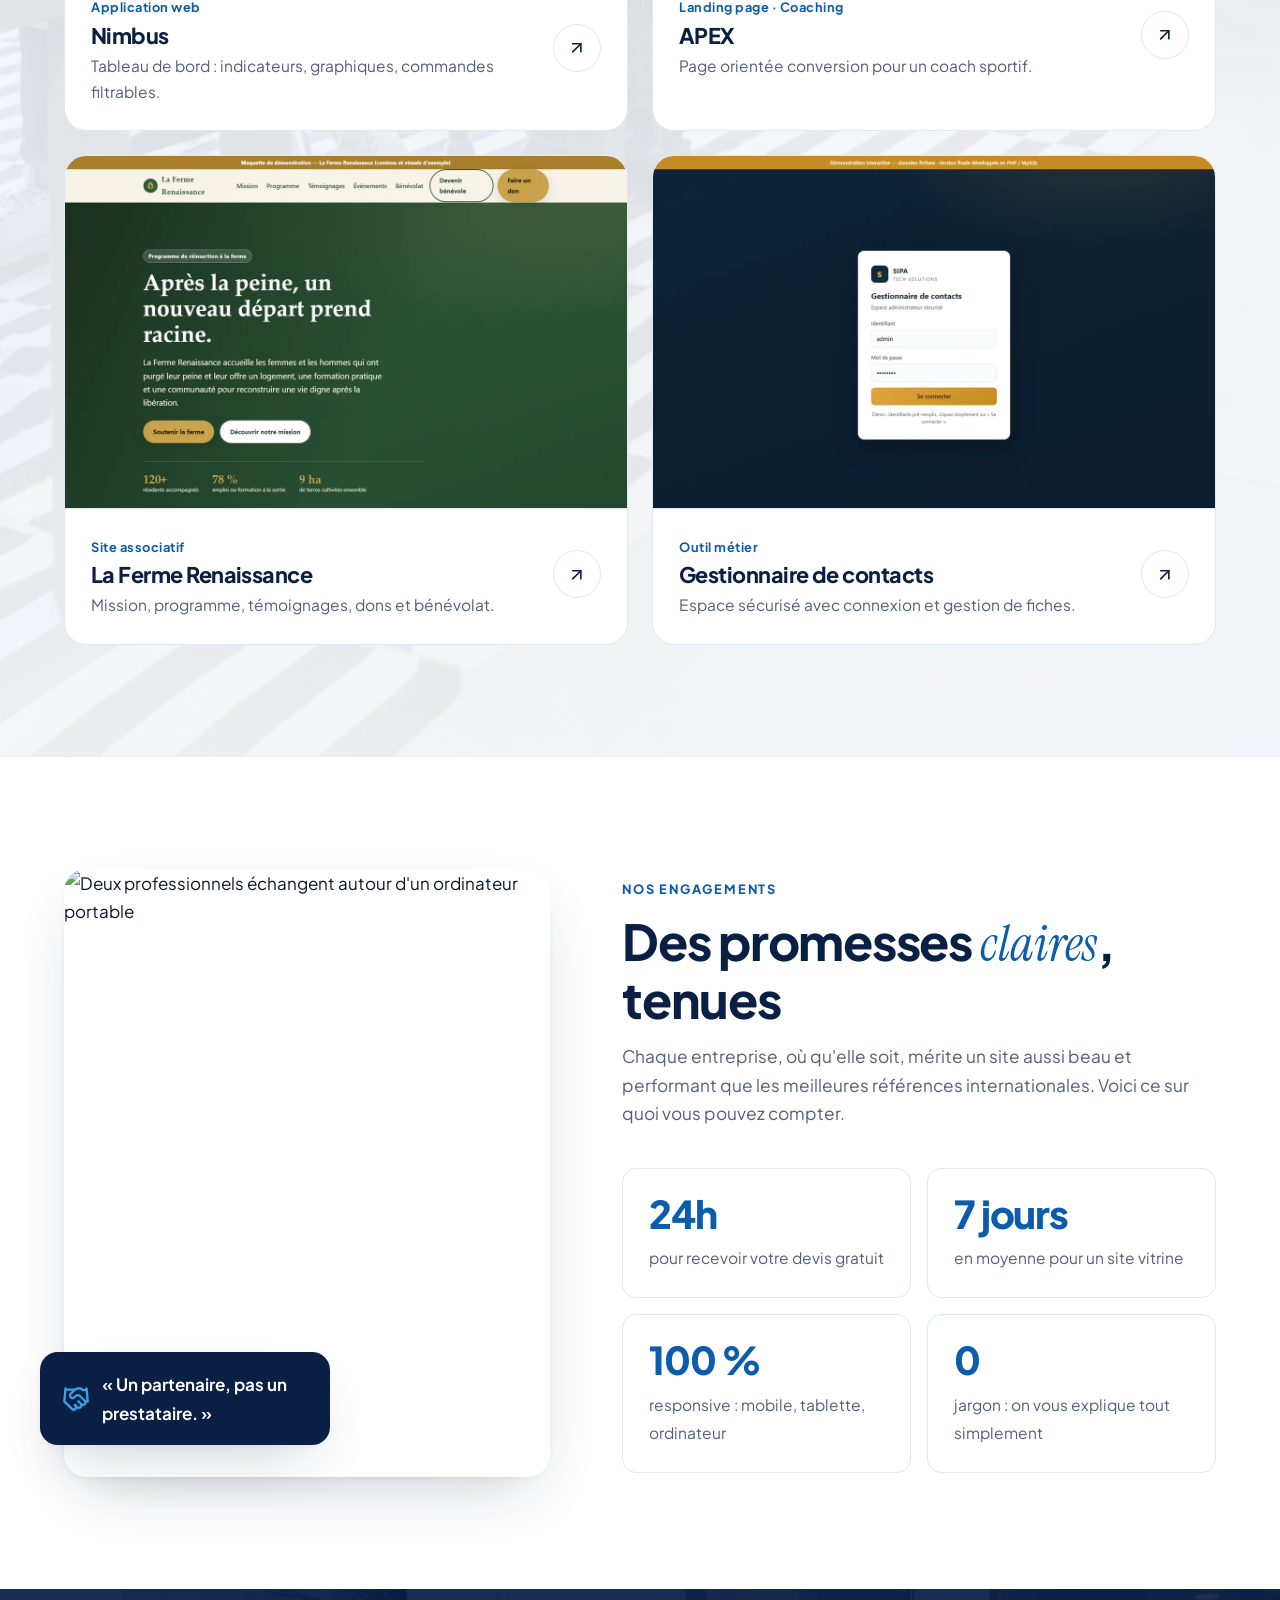
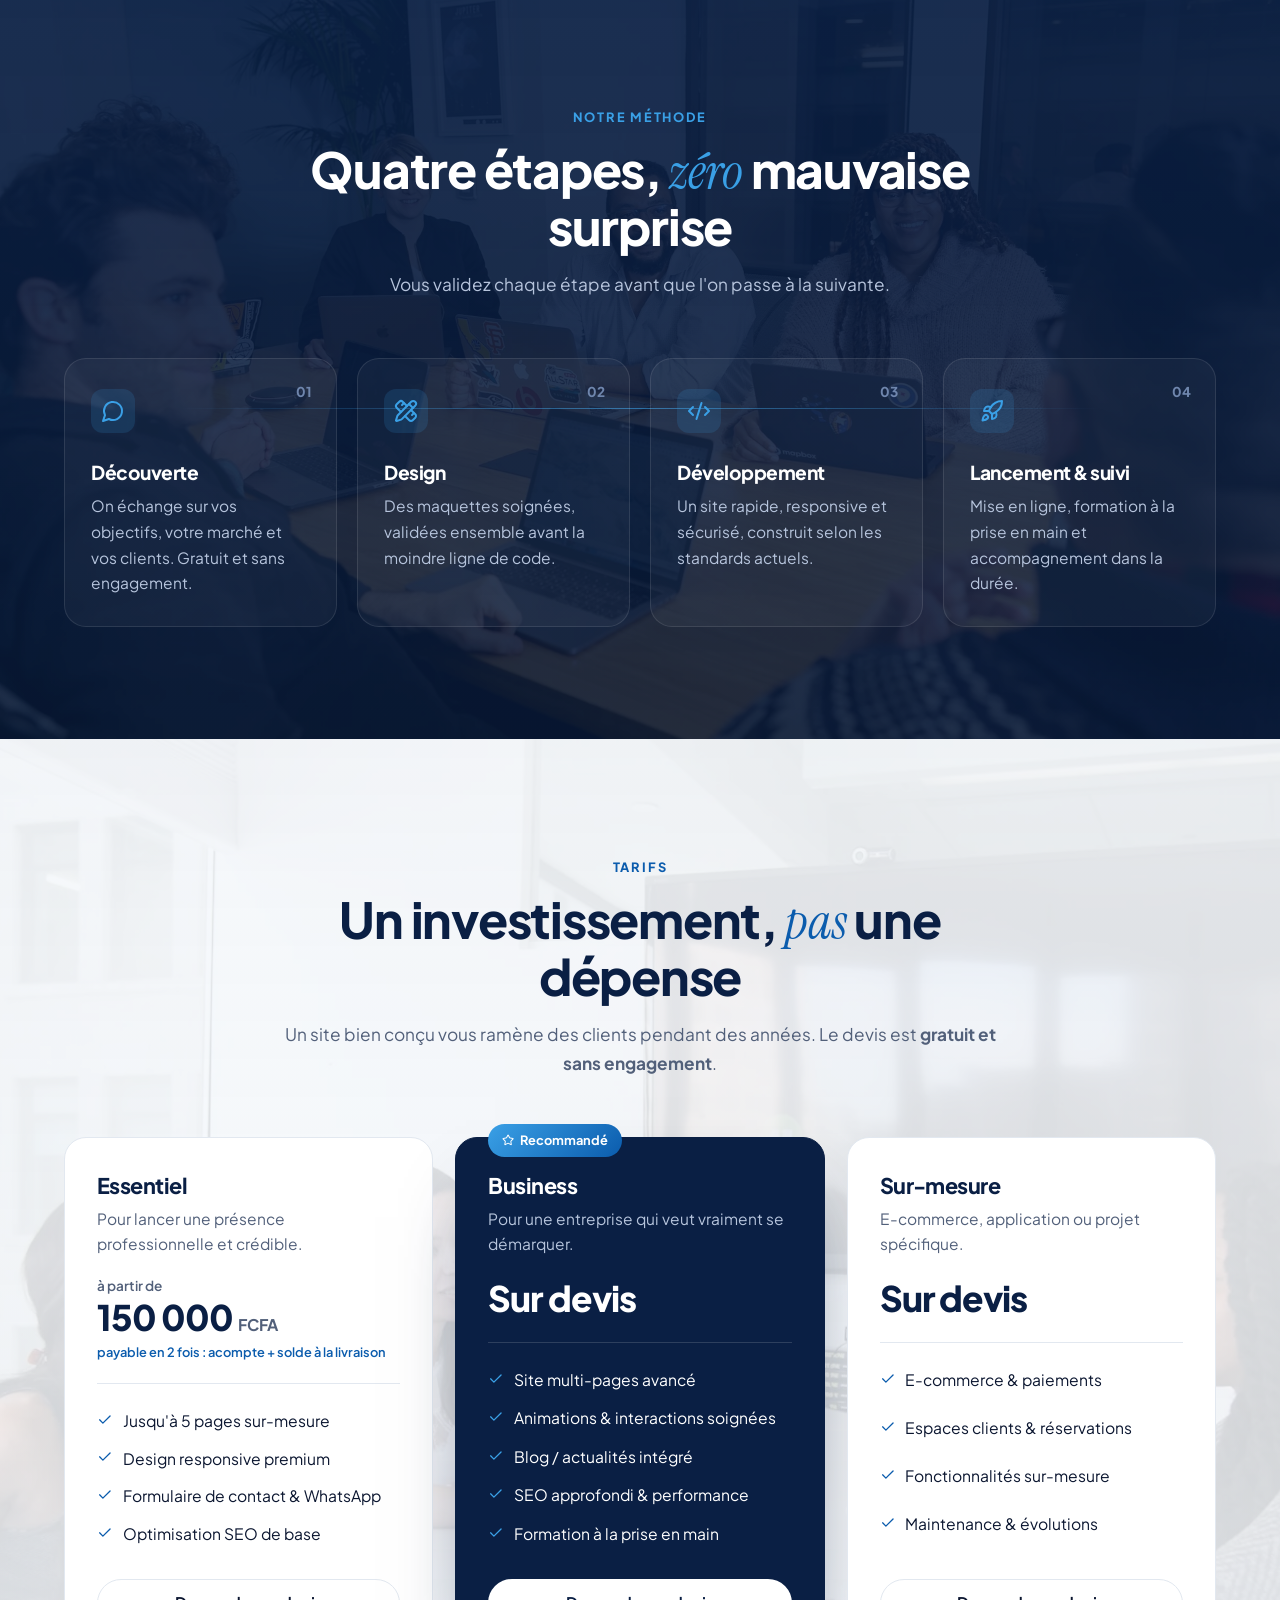
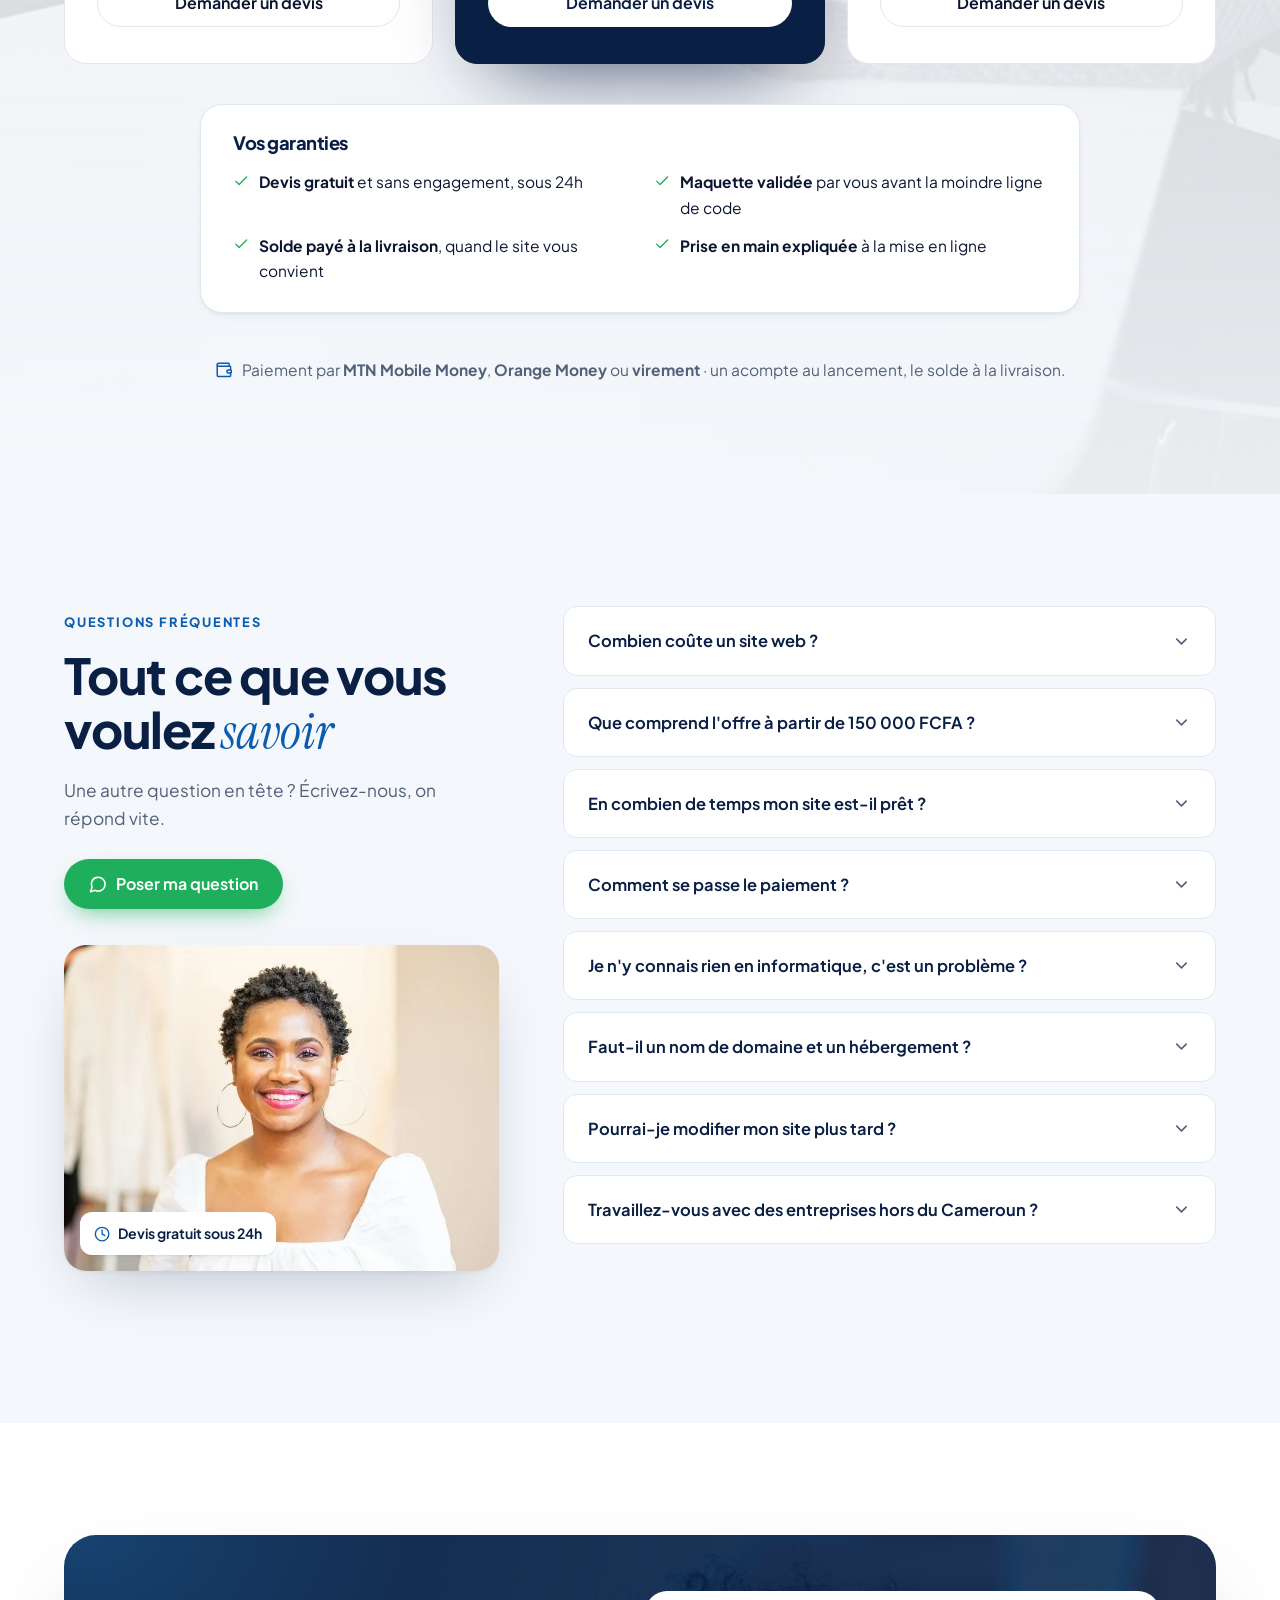
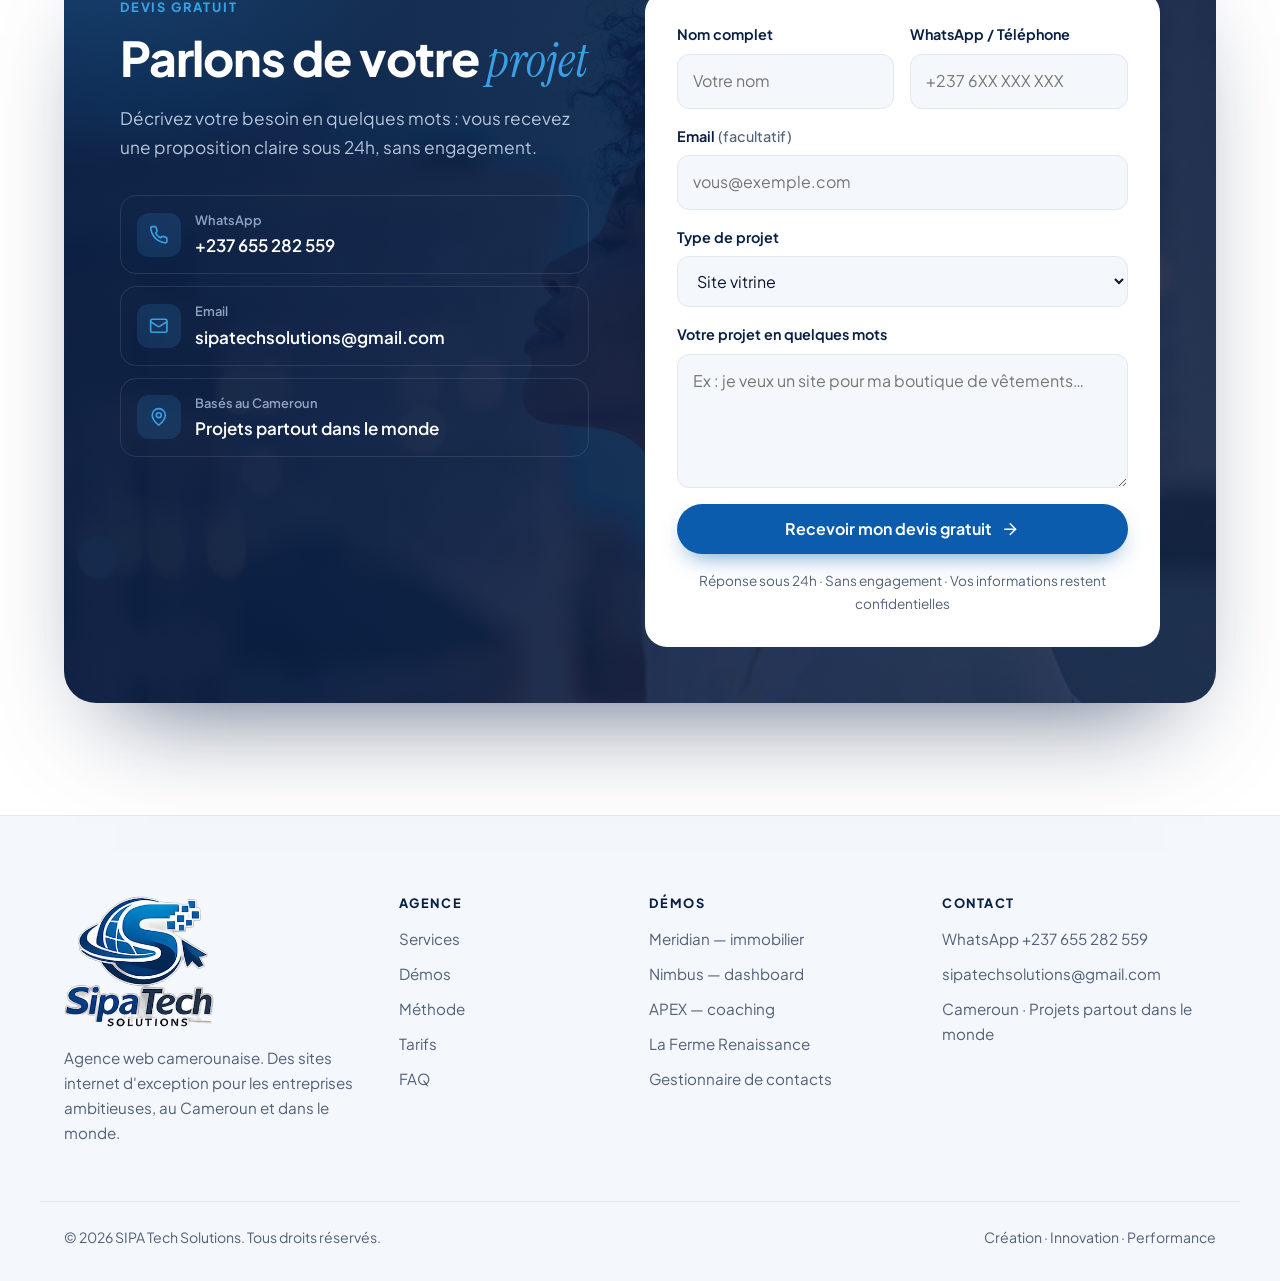
==== commit e907e877: "Marketing : prix 150 000 FCFA, proposition de valeur, garanties, segments - Prix d'appel passé à 150" ====
--- a/index.html
+++ b/index.html
@@ -4,7 +4,7 @@
   <meta charset="UTF-8" />
   <meta name="viewport" content="width=device-width, initial-scale=1.0" />
   <title>SIPA Tech Solutions — Agence web au Cameroun | Sites vitrines, e-commerce, applications</title>
-  <meta name="description" content="SIPA Tech Solutions, agence web camerounaise : sites vitrines, boutiques e-commerce et applications web sur-mesure. Devis gratuit sous 24h, site livré en 7 jours, paiement Mobile Money." />
+  <meta name="description" content="SIPA Tech Solutions, agence web camerounaise : sites vitrines, boutiques e-commerce et applications web sur-mesure. Dès 150 000 FCFA, devis gratuit sous 24h, site livré en 7 jours, paiement Mobile Money." />
   <meta name="theme-color" content="#ffffff" />
   <meta name="robots" content="index, follow" />
   <meta name="author" content="SIPA Tech Solutions" />
@@ -128,18 +128,18 @@
       <div class="container hero-grid">
         <div class="hero-copy">
           <span class="pill reveal"><span class="pill-dot"></span>Agence web · Cameroun &amp; international</span>
-          <h1 class="hero-title reveal">Un site qui <em>travaille</em> pour votre entreprise, jour et nuit.</h1>
-          <p class="hero-lead reveal">Sites vitrines, boutiques en ligne et applications web sur-mesure&nbsp;: un design soigné, rapide sur mobile et pensé pour être trouvé sur Google.</p>
+          <h1 class="hero-title reveal">Vos clients vous trouvent sur Google et vous écrivent sur <em>WhatsApp</em>.</h1>
+          <p class="hero-lead reveal">Sites vitrines, boutiques en ligne et applications web pour les commerces, PME et indépendants au Cameroun&nbsp;: un design professionnel, rapide sur mobile, livré en 7&nbsp;jours.</p>
           <div class="hero-cta reveal">
-            <a class="btn btn-wa" href="https://wa.me/237655282559?text=Bonjour%20SIPA%2C%20je%20souhaite%20cr%C3%A9er%20un%20site%20web%20pour%20mon%20entreprise." target="_blank" rel="noopener">
-              <svg class="ic"><use href="#i-message-circle"/></svg> Parler de mon projet
+            <a class="btn btn-wa" href="https://wa.me/237655282559?text=Bonjour%20SIPA%2C%20je%20souhaite%20un%20devis%20gratuit%20pour%20le%20site%20de%20mon%20entreprise." target="_blank" rel="noopener">
+              <svg class="ic"><use href="#i-message-circle"/></svg> Recevoir mon devis gratuit
             </a>
             <a class="btn btn-ghost" href="#demos">Voir nos démos <svg class="ic"><use href="#i-arrow-right"/></svg></a>
           </div>
           <ul class="hero-proof reveal">
+            <li><svg class="ic"><use href="#i-check"/></svg> Dès 150&nbsp;000 FCFA</li>
             <li><svg class="ic"><use href="#i-check"/></svg> Devis gratuit sous 24h</li>
-            <li><svg class="ic"><use href="#i-check"/></svg> Livré en 7 jours</li>
-            <li><svg class="ic"><use href="#i-check"/></svg> Paiement Mobile Money</li>
+            <li><svg class="ic"><use href="#i-check"/></svg> Solde payé à la livraison</li>
           </ul>
         </div>
 
@@ -226,6 +226,25 @@
             </div>
             <a class="btn btn-primary" href="#contact">Demander un devis <svg class="ic"><use href="#i-arrow-right"/></svg></a>
           </article>
+        </div>
+      </div>
+    </section>
+
+    <!-- ============ POUR QUI ============ -->
+    <section class="section section-tint" id="pour-qui">
+      <div class="container">
+        <header class="section-head reveal">
+          <span class="kicker">Pour qui&nbsp;?</span>
+          <h2>Un site pensé pour <em>votre</em> activité</h2>
+          <p>Chaque métier a ses clients et ses questions. Votre site y répond avant même qu'ils vous appellent.</p>
+        </header>
+        <div class="segments">
+          <div class="segment reveal"><span class="tile-ico"><svg class="ic"><use href="#i-shopping-cart"/></svg></span><div><h3>Commerces &amp; boutiques</h3><p>Vos produits, vos prix et votre adresse visibles 24h/24, commande sur WhatsApp.</p></div></div>
+          <div class="segment reveal"><span class="tile-ico"><svg class="ic"><use href="#i-star"/></svg></span><div><h3>Restaurants &amp; hôtels</h3><p>Menu, photos, horaires et réservation en un clic depuis le téléphone.</p></div></div>
+          <div class="segment reveal"><span class="tile-ico"><svg class="ic"><use href="#i-shield-check"/></svg></span><div><h3>Santé &amp; cabinets</h3><p>Services, équipe et prise de rendez-vous présentés avec sérieux.</p></div></div>
+          <div class="segment reveal"><span class="tile-ico"><svg class="ic"><use href="#i-pencil-ruler"/></svg></span><div><h3>Écoles &amp; formations</h3><p>Programmes, inscriptions et actualités au même endroit pour les parents et élèves.</p></div></div>
+          <div class="segment reveal"><span class="tile-ico"><svg class="ic"><use href="#i-handshake"/></svg></span><div><h3>Associations &amp; ONG</h3><p>Votre mission, vos actions et les dons expliqués pour gagner la confiance.</p></div></div>
+          <div class="segment reveal"><span class="tile-ico"><svg class="ic"><use href="#i-rocket"/></svg></span><div><h3>Indépendants &amp; start-up</h3><p>Une image professionnelle dès le premier client, sans gros budget.</p></div></div>
         </div>
       </div>
     </section>
@@ -335,7 +354,7 @@
           <article class="plan reveal">
             <h3>Essentiel</h3>
             <p class="plan-desc">Pour lancer une présence professionnelle et crédible.</p>
-            <p class="plan-price"><small>à partir de</small> 150&nbsp;000 <span>FCFA</span></p>
+            <p class="plan-price"><small>à partir de</small> 150&nbsp;000 <span>FCFA</span><small class="plan-split">payable en 2 fois&nbsp;: acompte + solde à la livraison</small></p>
             <ul>
               <li><svg class="ic"><use href="#i-check"/></svg> Jusqu'à 5 pages sur-mesure</li>
               <li><svg class="ic"><use href="#i-check"/></svg> Design responsive premium</li>
@@ -346,7 +365,7 @@
           </article>
 
           <article class="plan plan-featured reveal">
-            <span class="plan-badge"><svg class="ic"><use href="#i-star"/></svg> Le plus choisi</span>
+            <span class="plan-badge"><svg class="ic"><use href="#i-star"/></svg> Recommandé</span>
             <h3>Business</h3>
             <p class="plan-desc">Pour une entreprise qui veut vraiment se démarquer.</p>
             <p class="plan-price">Sur devis</p>
@@ -374,6 +393,16 @@
           </article>
         </div>
 
+        <div class="guarantees reveal">
+          <h3>Vos garanties</h3>
+          <ul>
+            <li><svg class="ic"><use href="#i-check"/></svg><span><strong>Devis gratuit</strong> et sans engagement, sous 24h</span></li>
+            <li><svg class="ic"><use href="#i-check"/></svg><span><strong>Maquette validée</strong> par vous avant la moindre ligne de code</span></li>
+            <li><svg class="ic"><use href="#i-check"/></svg><span><strong>Solde payé à la livraison</strong>, quand le site vous convient</span></li>
+            <li><svg class="ic"><use href="#i-check"/></svg><span><strong>Prise en main expliquée</strong> à la mise en ligne</span></li>
+          </ul>
+        </div>
+
         <p class="pay-note reveal"><svg class="ic"><use href="#i-wallet"/></svg> <span>Paiement par <strong>MTN Mobile Money</strong>, <strong>Orange Money</strong> ou <strong>virement</strong> · un acompte au lancement, le solde à la livraison.</span></p>
       </div>
     </section>
@@ -387,14 +416,18 @@
           <p>Une autre question en tête&nbsp;? Écrivez-nous, on répond vite.</p>
           <a class="btn btn-wa" href="https://wa.me/237655282559?text=Bonjour%20SIPA%2C%20j'ai%20une%20question." target="_blank" rel="noopener"><svg class="ic"><use href="#i-message-circle"/></svg> Poser ma question</a>
           <figure class="faq-photo">
-            <img src="assets/photos/faq.webp" alt="Conseillère souriante, prête à répondre à vos questions" loading="lazy" width="900" height="600" />
-            <figcaption><svg class="ic"><use href="#i-clock"/></svg> Réponse rapide, du lundi au samedi</figcaption>
+            <img src="assets/photos/faq.webp" alt="Femme souriante, illustration d'un échange client" loading="lazy" width="900" height="600" />
+            <figcaption><svg class="ic"><use href="#i-clock"/></svg> Devis gratuit sous 24h</figcaption>
           </figure>
         </header>
         <div class="faq reveal">
           <details>
             <summary>Combien coûte un site web&nbsp;?<svg class="ic"><use href="#i-chevron-down"/></svg></summary>
             <p>Nos sites sont accessibles <strong>à partir de 150&nbsp;000 FCFA</strong>, et le tarif final s'ajuste à vos besoins (nombre de pages, e-commerce, fonctionnalités…). Vous recevez un <strong>devis gratuit et clair sous 24h</strong>, adapté à votre budget.</p>
+          </details>
+          <details>
+            <summary>Que comprend l'offre à partir de 150&nbsp;000 FCFA&nbsp;?<svg class="ic"><use href="#i-chevron-down"/></svg></summary>
+            <p>La formule <strong>Essentiel</strong> comprend <strong>jusqu'à 5 pages sur-mesure</strong>, un <strong>design responsive</strong> (mobile, tablette, ordinateur), un <strong>formulaire de contact relié à WhatsApp</strong> et une <strong>optimisation SEO de base</strong> pour être trouvé sur Google. Elle se paie en deux fois&nbsp;: un acompte au lancement, le solde à la livraison.</p>
           </details>
           <details>
             <summary>En combien de temps mon site est-il prêt&nbsp;?<svg class="ic"><use href="#i-chevron-down"/></svg></summary>
--- a/styles.css
+++ b/styles.css
@@ -122,7 +122,7 @@
   background: rgba(255,255,255,.1); border: 1px solid rgba(255,255,255,.22); font-size: .87rem; font-weight: 600; color: #fff;
   backdrop-filter: blur(8px); -webkit-backdrop-filter: blur(8px); }
 .pill-dot { width: 8px; height: 8px; border-radius: 50%; background: #34d27b; box-shadow: 0 0 0 4px rgba(52,210,123,.25); }
-.hero-title { font-size: clamp(2.5rem, 5.4vw, 4.3rem); margin: 22px 0 20px; color: #fff; }
+.hero-title { font-size: clamp(2.3rem, 4.6vw, 3.6rem); margin: 22px 0 20px; color: #fff; }
 .hero-title em { font-size: 1.08em; color: #7cc4f5; }
 .hero-lead { font-size: 1.15rem; color: #c9d6ea; max-width: 34em; }
 .hero-cta { display: flex; flex-wrap: wrap; gap: 12px; margin: 32px 0 26px; }
@@ -213,6 +213,15 @@
 .tags { display: flex; flex-wrap: wrap; gap: 8px; margin-top: 20px; }
 .tags li { font-size: .82rem; font-weight: 650; color: var(--navy); background: #fff; border: 1px solid var(--line); border-radius: 999px; padding: 5px 12px; }
 
+/* ---------- Pour qui ---------- */
+.segments { display: grid; grid-template-columns: repeat(3, 1fr); gap: 16px; }
+.segment { display: flex; gap: 16px; align-items: flex-start; padding: 24px; border-radius: var(--radius-sm); background: #fff; border: 1px solid var(--line);
+  transition: transform .3s var(--ease), box-shadow .3s var(--ease); }
+.segment:hover { transform: translateY(-3px); box-shadow: var(--shadow-sm); }
+.segment .tile-ico { margin: 0; flex: none; width: 46px; height: 46px; }
+.segment h3 { font-size: 1.08rem; color: var(--navy); margin-bottom: 6px; }
+.segment p { color: var(--muted); font-size: .95rem; }
+
 /* ---------- Démos ---------- */
 .demos { display: grid; grid-template-columns: repeat(2, 1fr); gap: 24px; }
 .demo { display: flex; flex-direction: column; border-radius: var(--radius); background: #fff; border: 1px solid var(--line); overflow: hidden;
@@ -276,6 +285,12 @@
 .plan-badge { position: absolute; top: -14px; left: 32px; display: inline-flex; align-items: center; gap: 6px; padding: 6px 14px; border-radius: 999px;
   background: linear-gradient(135deg, var(--sky), var(--blue)); color: #fff; font-size: .8rem; font-weight: 700; }
 .plan-badge .ic { width: .95em; height: .95em; fill: currentColor; }
+.plan-price .plan-split { display: block; margin: 8px 0 0; font-size: .8rem; font-weight: 600; color: var(--blue); letter-spacing: 0; }
+.guarantees { margin: 40px auto 0; max-width: 880px; padding: 28px 32px; border-radius: var(--radius); background: #fff; border: 1px solid var(--line); box-shadow: var(--shadow-sm); }
+.guarantees h3 { font-size: 1.15rem; color: var(--navy); margin-bottom: 16px; }
+.guarantees ul { display: grid; grid-template-columns: 1fr 1fr; gap: 12px 28px; }
+.guarantees li { display: flex; gap: 10px; align-items: flex-start; font-size: .97rem; color: var(--ink); }
+.guarantees li .ic { color: var(--wa); stroke-width: 3; margin-top: .2em; width: 1.05em; height: 1.05em; }
 .pay-note { display: flex; align-items: center; justify-content: center; flex-wrap: wrap; gap: 10px; margin-top: 44px; text-align: center; color: var(--muted); font-size: .97rem; }
 .pay-note .ic { color: var(--blue); }
 
@@ -358,6 +373,7 @@
   .hero-grid { grid-template-columns: 1fr; gap: 56px; }
   .hero-visual { max-width: 640px; width: 100%; margin-inline: auto; }
   .bento { grid-template-columns: repeat(2, 1fr); }
+  .segments { grid-template-columns: repeat(2, 1fr); }
   .why { grid-template-columns: 1fr; gap: 48px; }
   .why-media { max-width: 520px; }
   .steps { grid-template-columns: repeat(2, 1fr); }
@@ -388,7 +404,8 @@
   .hero-cta .btn { flex: 1 1 100%; }
   .chip-a { left: 0; } .chip-b { right: 0; }
   .float-chip { font-size: .78rem; padding: 8px 12px; }
-  .bento, .demos, .stats, .steps { grid-template-columns: 1fr; }
+  .bento, .demos, .stats, .steps, .segments, .guarantees ul { grid-template-columns: 1fr; }
+  .guarantees { padding: 22px 20px; }
   .tile-wide, .demo-lg { grid-column: auto; }
   .tile-band { flex-direction: column; align-items: flex-start; }
   .tile-band .btn { width: 100%; }
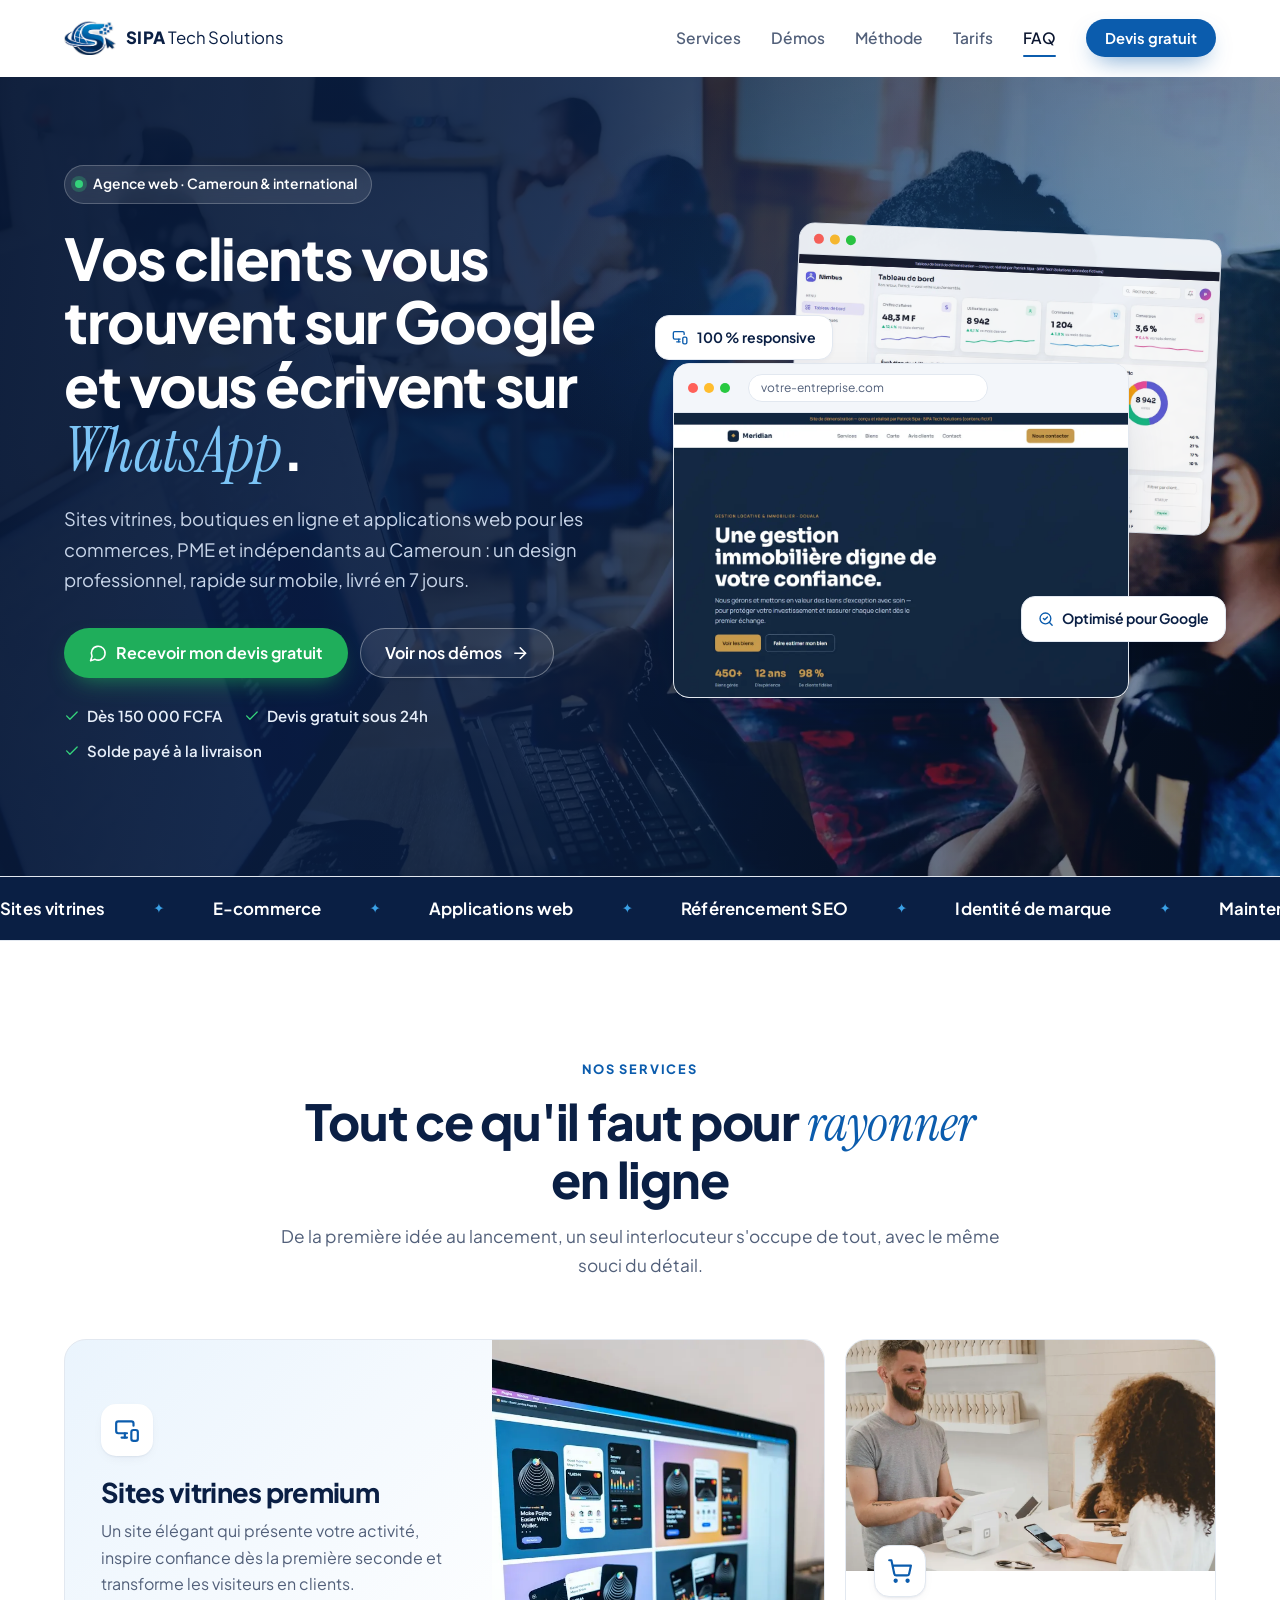
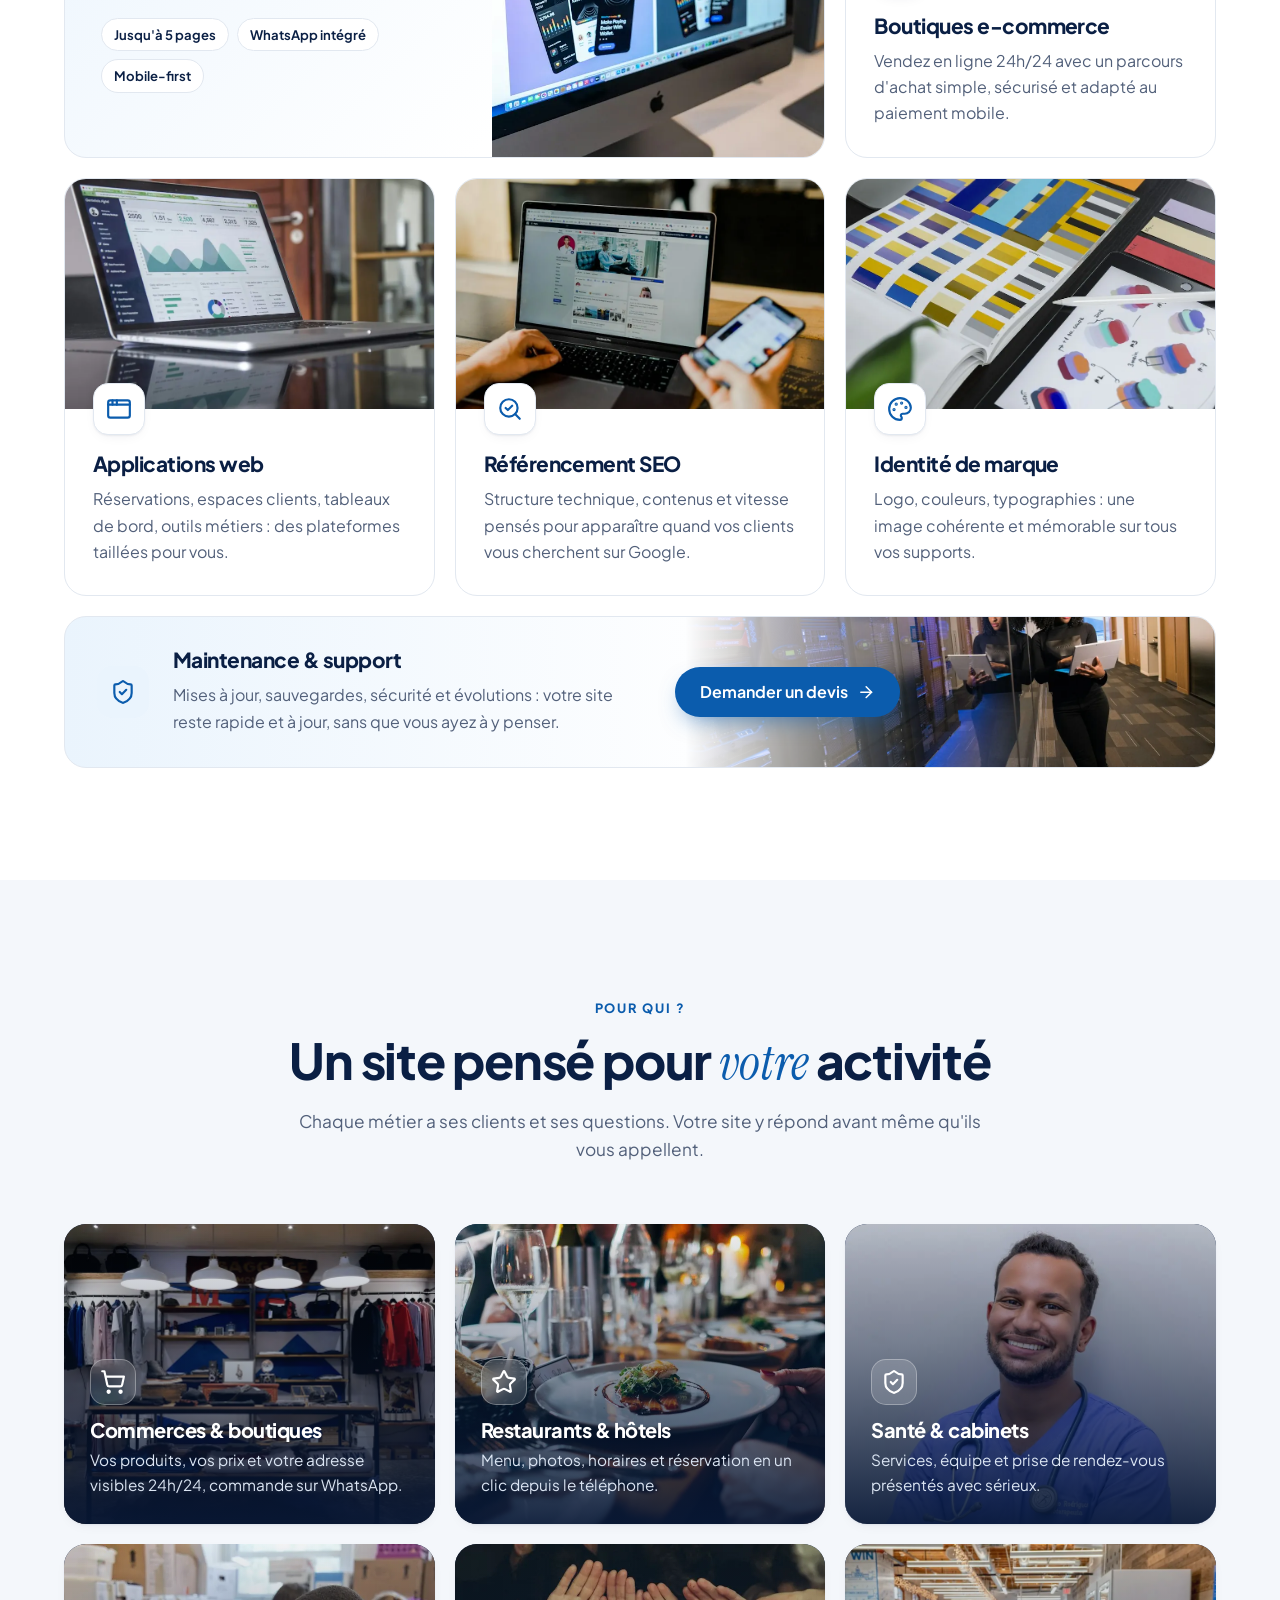
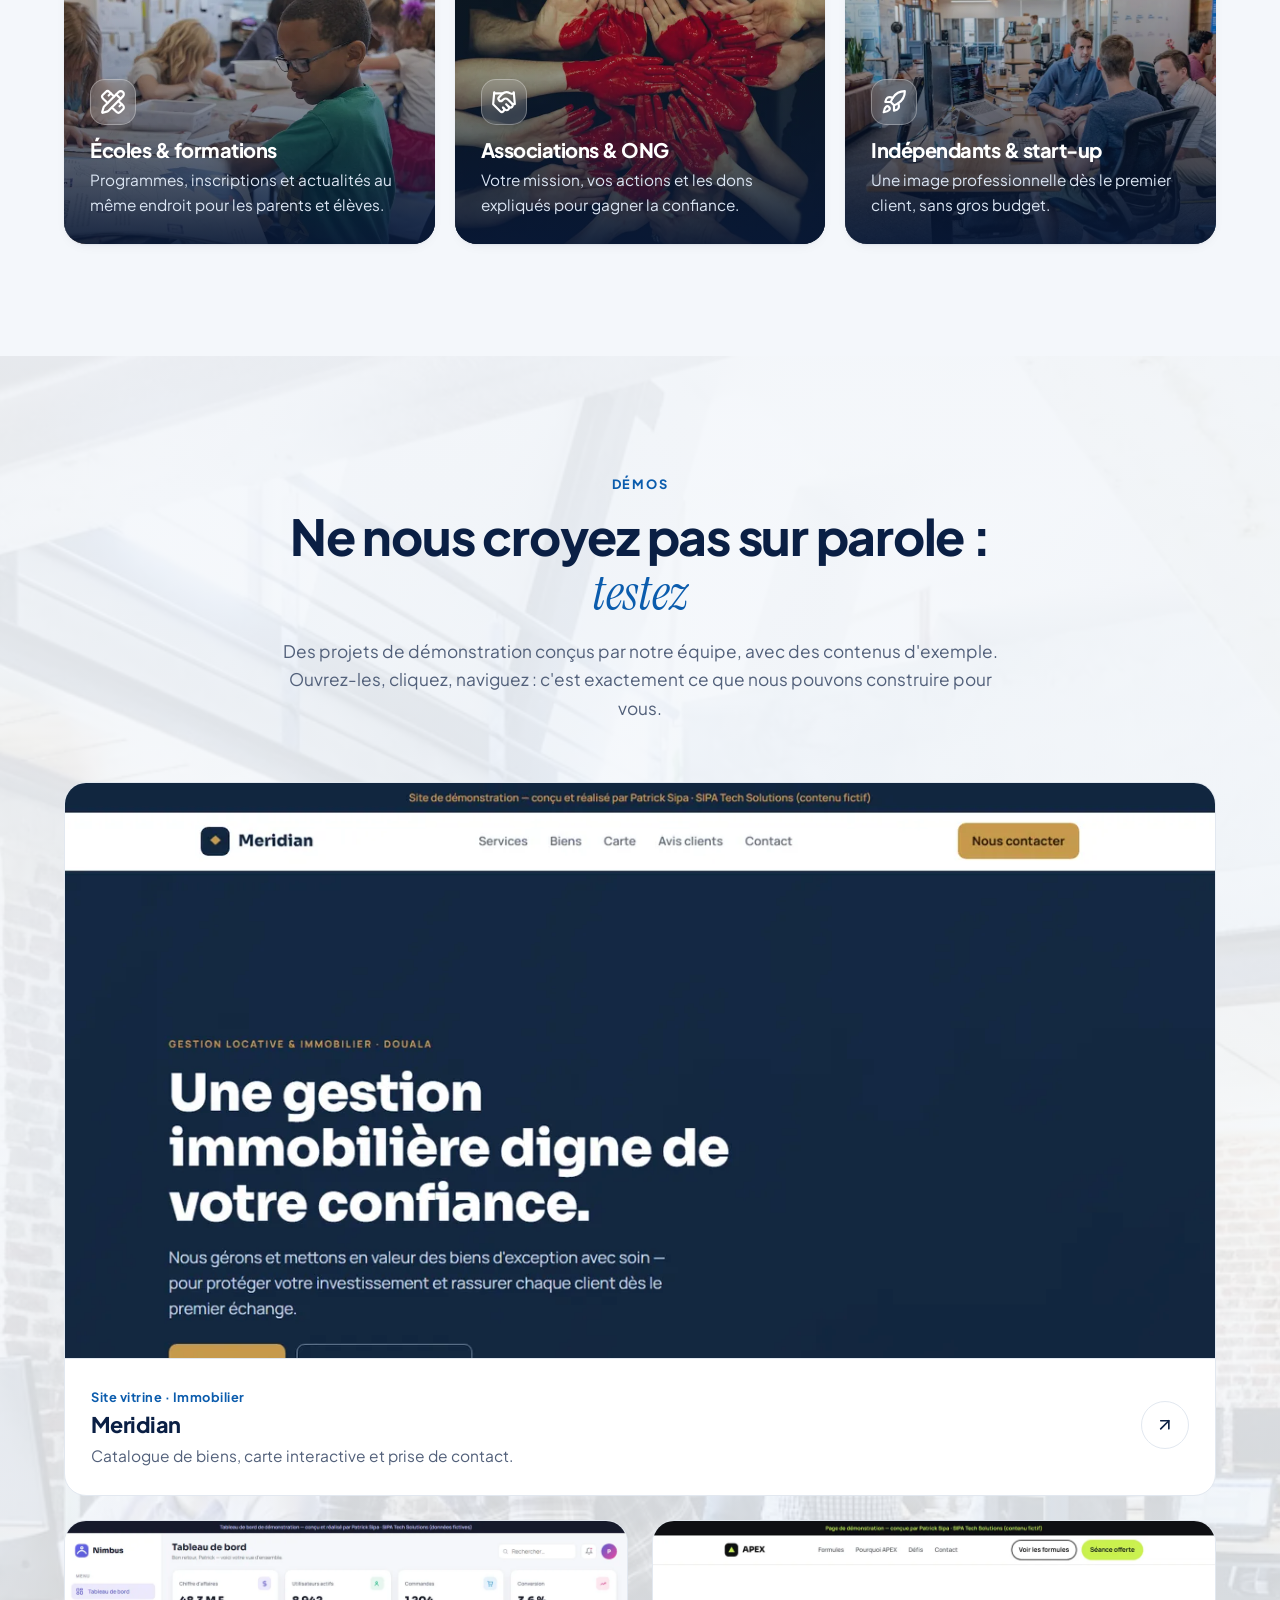
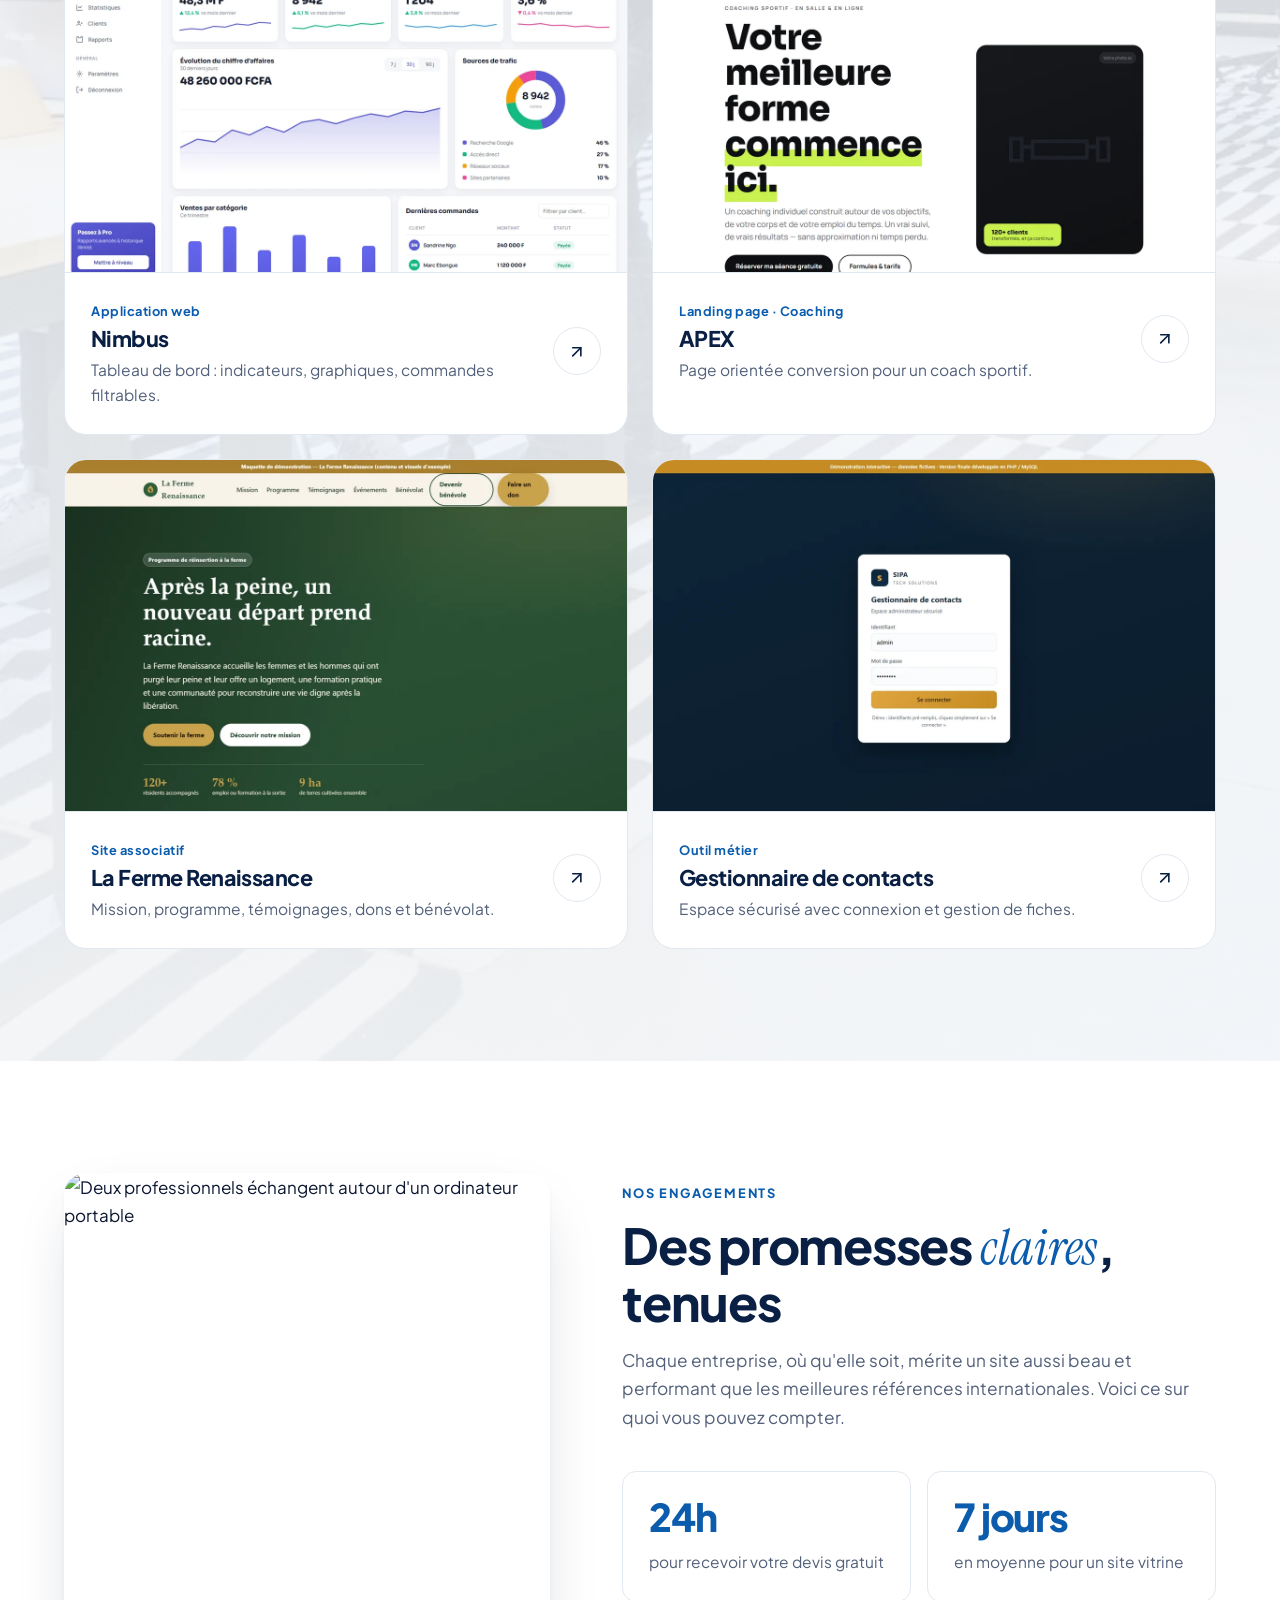
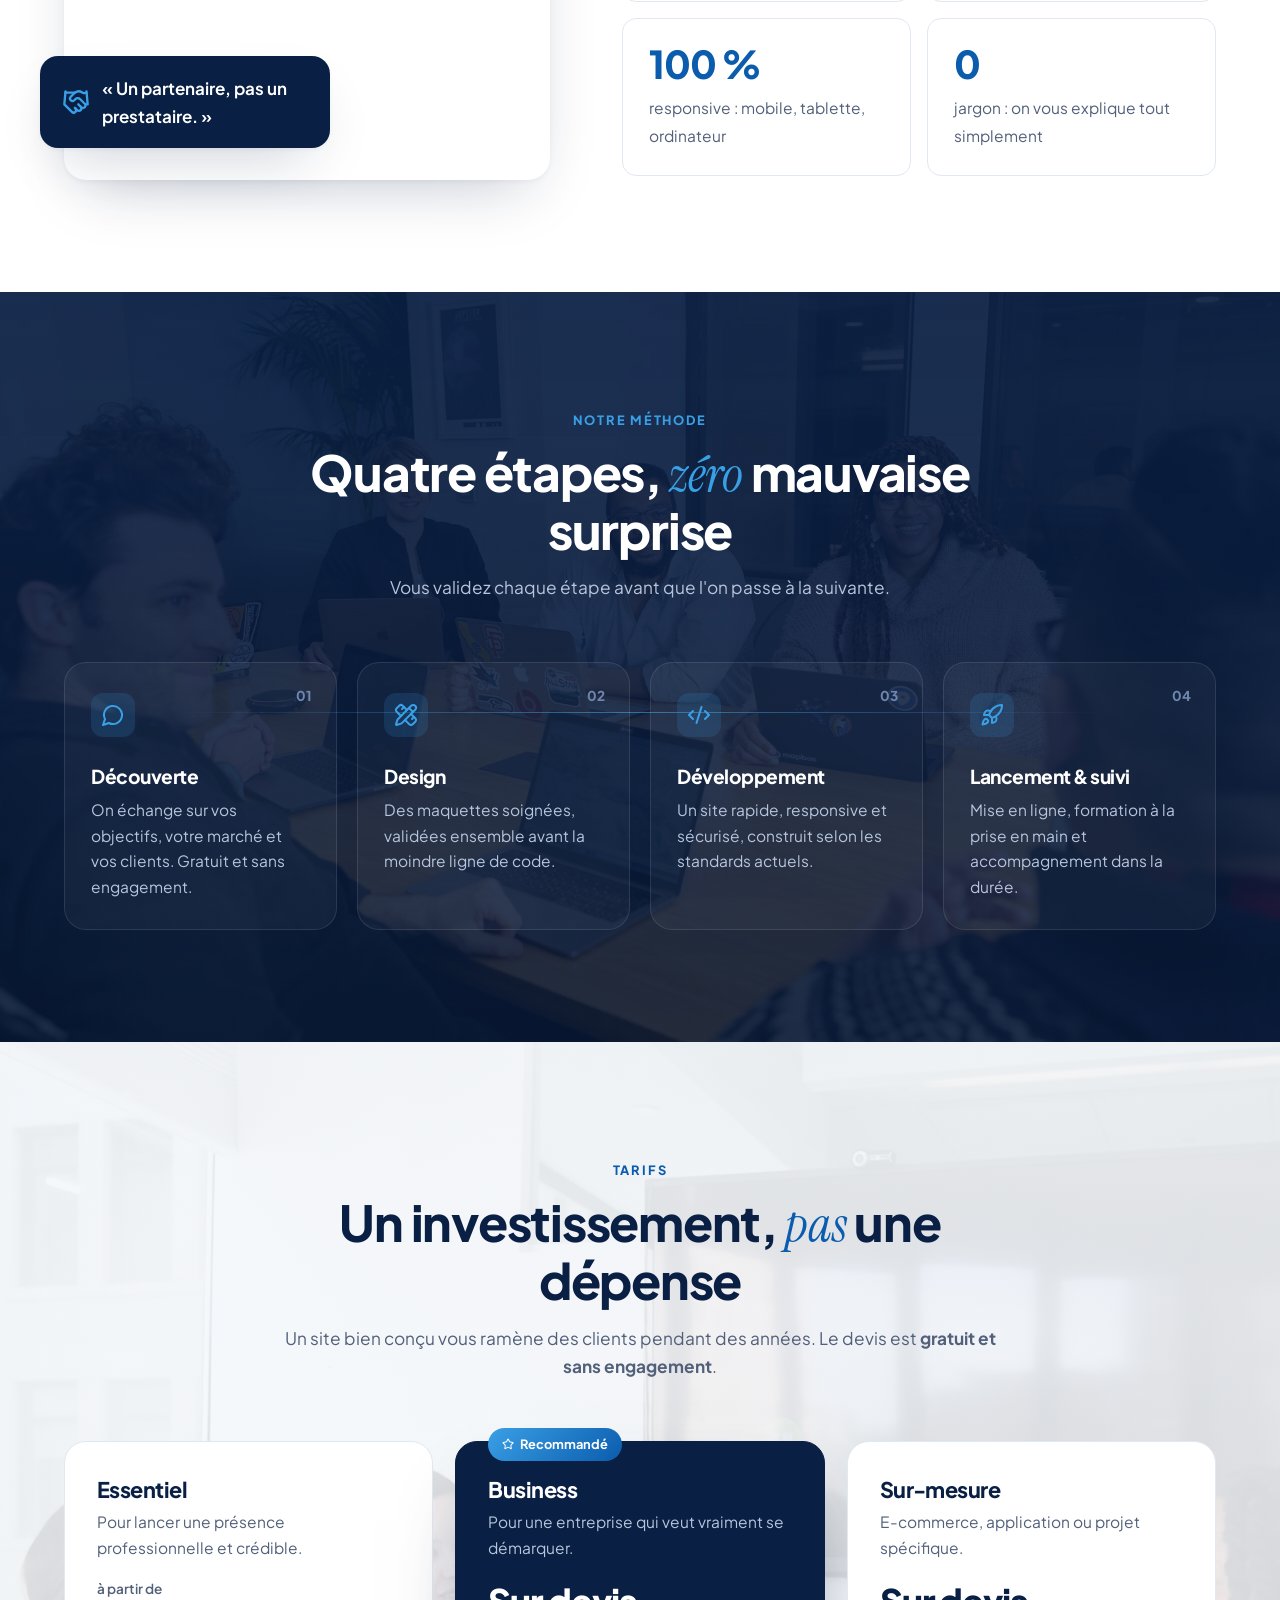
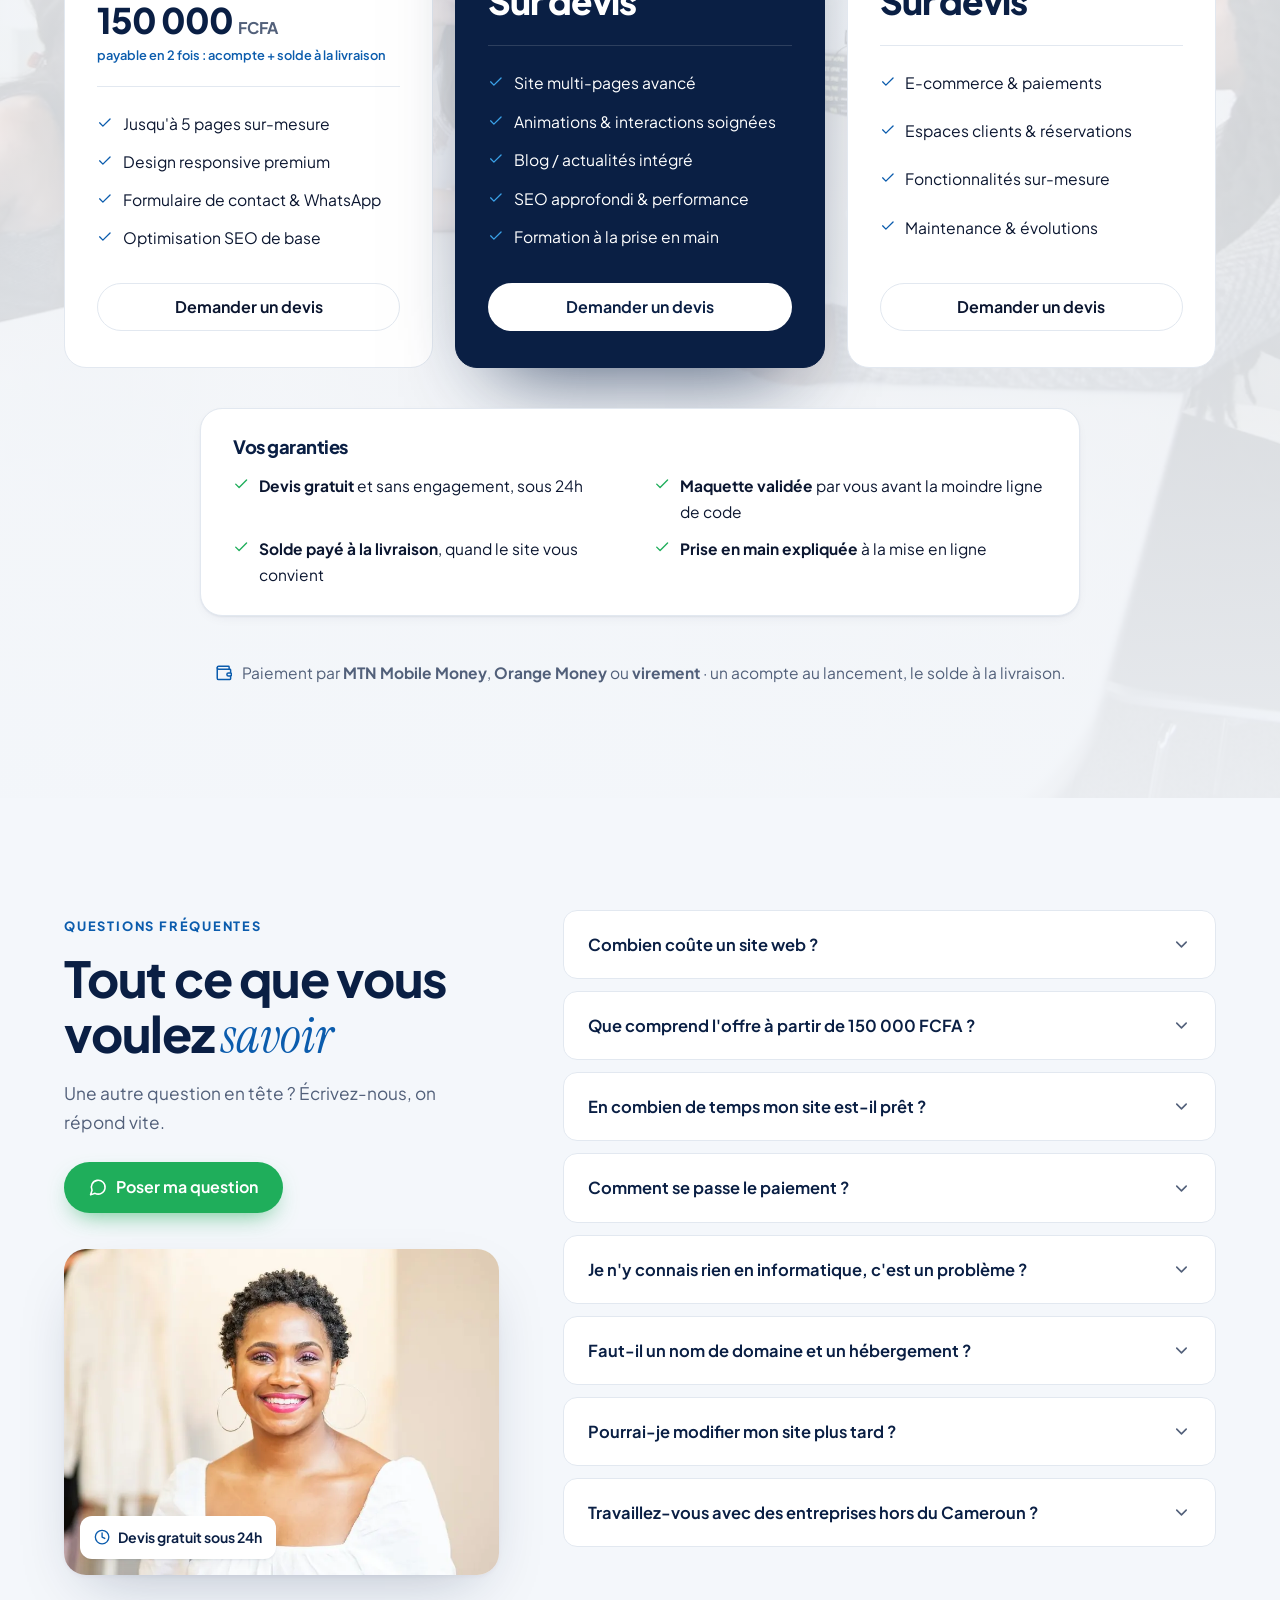
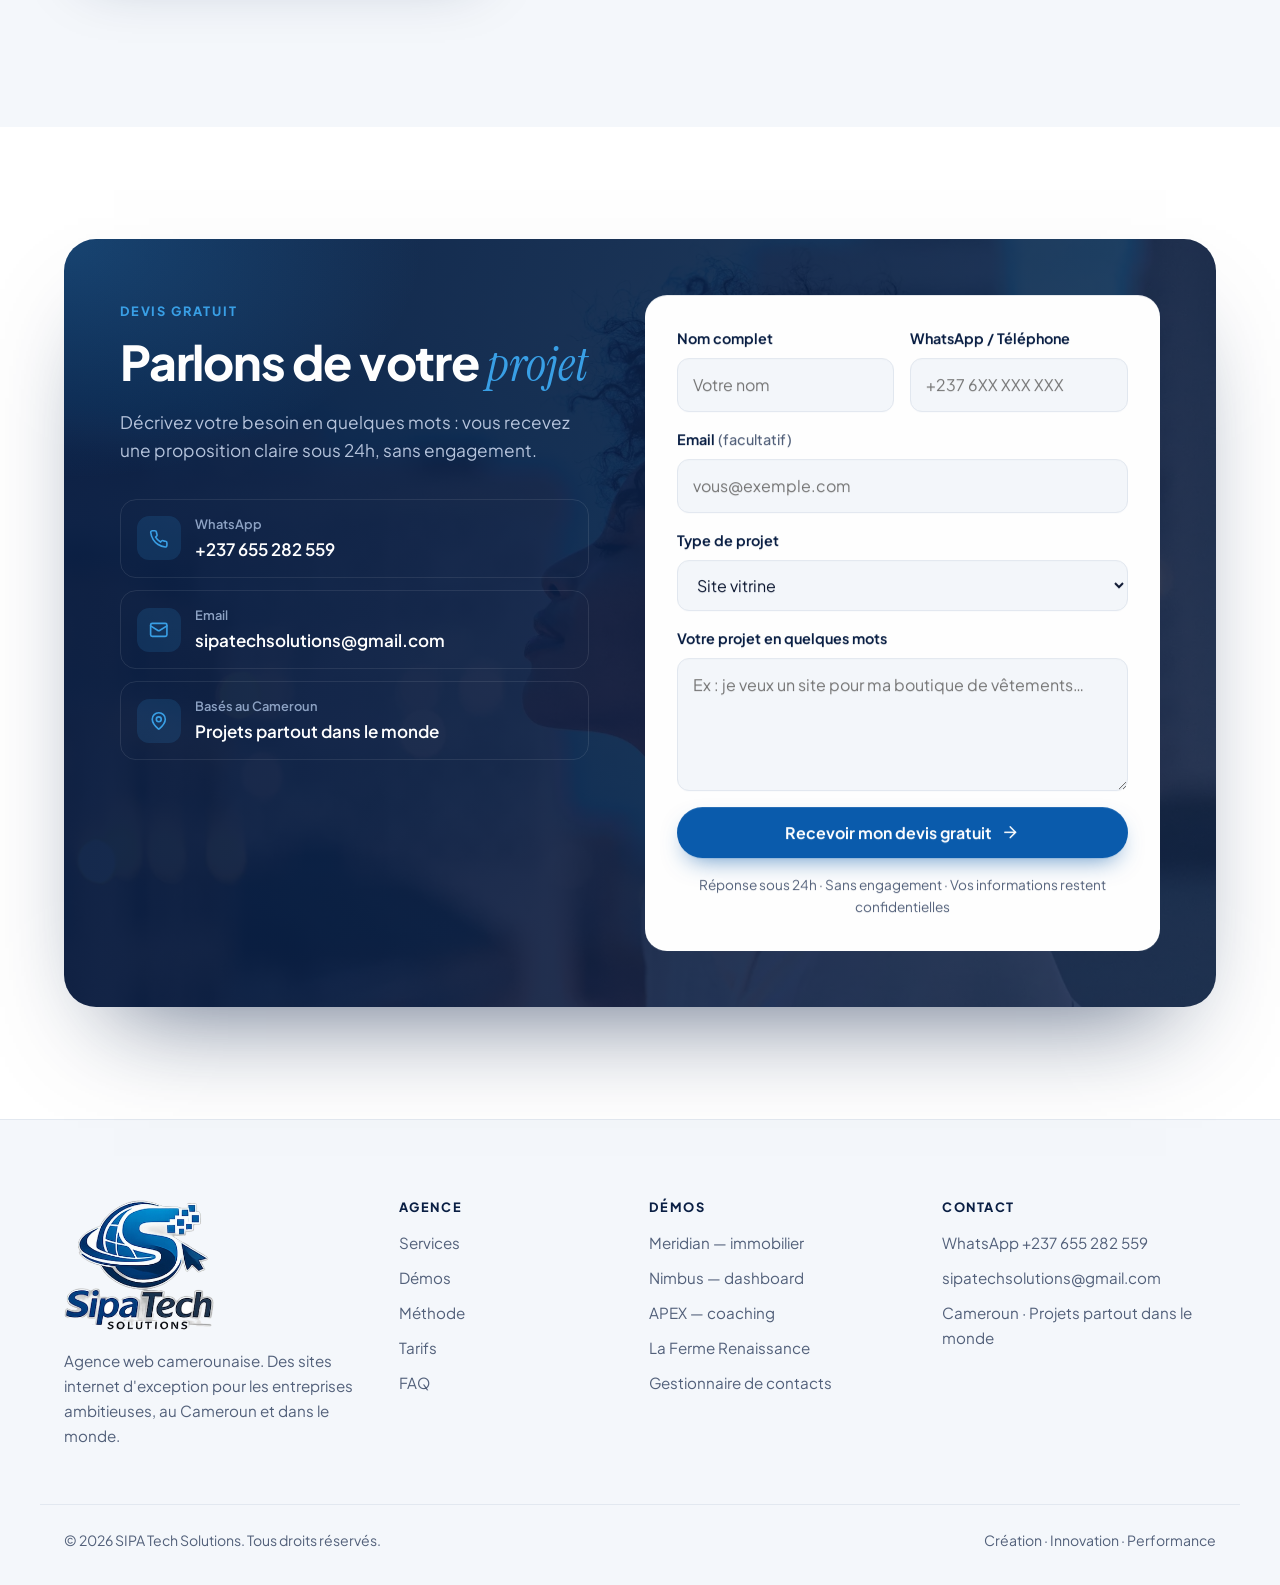
==== commit c8817da2: "Section « Pour qui ? » : cartes photo par secteur - Une photo de fond par secteur (commerce, restaur" ====
--- a/index.html
+++ b/index.html
@@ -239,12 +239,12 @@
           <p>Chaque métier a ses clients et ses questions. Votre site y répond avant même qu'ils vous appellent.</p>
         </header>
         <div class="segments">
-          <div class="segment reveal"><span class="tile-ico"><svg class="ic"><use href="#i-shopping-cart"/></svg></span><div><h3>Commerces &amp; boutiques</h3><p>Vos produits, vos prix et votre adresse visibles 24h/24, commande sur WhatsApp.</p></div></div>
-          <div class="segment reveal"><span class="tile-ico"><svg class="ic"><use href="#i-star"/></svg></span><div><h3>Restaurants &amp; hôtels</h3><p>Menu, photos, horaires et réservation en un clic depuis le téléphone.</p></div></div>
-          <div class="segment reveal"><span class="tile-ico"><svg class="ic"><use href="#i-shield-check"/></svg></span><div><h3>Santé &amp; cabinets</h3><p>Services, équipe et prise de rendez-vous présentés avec sérieux.</p></div></div>
-          <div class="segment reveal"><span class="tile-ico"><svg class="ic"><use href="#i-pencil-ruler"/></svg></span><div><h3>Écoles &amp; formations</h3><p>Programmes, inscriptions et actualités au même endroit pour les parents et élèves.</p></div></div>
-          <div class="segment reveal"><span class="tile-ico"><svg class="ic"><use href="#i-handshake"/></svg></span><div><h3>Associations &amp; ONG</h3><p>Votre mission, vos actions et les dons expliqués pour gagner la confiance.</p></div></div>
-          <div class="segment reveal"><span class="tile-ico"><svg class="ic"><use href="#i-rocket"/></svg></span><div><h3>Indépendants &amp; start-up</h3><p>Une image professionnelle dès le premier client, sans gros budget.</p></div></div>
+          <div class="segment reveal"><img class="segment-img" src="assets/photos/seg-commerce.webp" alt="Intérieur d'une boutique de vêtements" loading="lazy" width="900" height="601" /><span class="tile-ico"><svg class="ic"><use href="#i-shopping-cart"/></svg></span><div><h3>Commerces &amp; boutiques</h3><p>Vos produits, vos prix et votre adresse visibles 24h/24, commande sur WhatsApp.</p></div></div>
+          <div class="segment reveal"><img class="segment-img" src="assets/photos/seg-restaurant.webp" alt="Assiettes servies sur une table de restaurant" loading="lazy" width="900" height="600" /><span class="tile-ico"><svg class="ic"><use href="#i-star"/></svg></span><div><h3>Restaurants &amp; hôtels</h3><p>Menu, photos, horaires et réservation en un clic depuis le téléphone.</p></div></div>
+          <div class="segment reveal"><img class="segment-img" src="assets/photos/seg-sante.webp" alt="Infirmier souriant en blouse" loading="lazy" width="900" height="1125" style="object-position: center 15%" /><span class="tile-ico"><svg class="ic"><use href="#i-shield-check"/></svg></span><div><h3>Santé &amp; cabinets</h3><p>Services, équipe et prise de rendez-vous présentés avec sérieux.</p></div></div>
+          <div class="segment reveal"><img class="segment-img" src="assets/photos/seg-ecole.webp" alt="Enfants qui travaillent en classe" loading="lazy" width="900" height="599" /><span class="tile-ico"><svg class="ic"><use href="#i-pencil-ruler"/></svg></span><div><h3>Écoles &amp; formations</h3><p>Programmes, inscriptions et actualités au même endroit pour les parents et élèves.</p></div></div>
+          <div class="segment reveal"><img class="segment-img" src="assets/photos/seg-ong.webp" alt="Mains réunies formant un cœur" loading="lazy" width="900" height="600" /><span class="tile-ico"><svg class="ic"><use href="#i-handshake"/></svg></span><div><h3>Associations &amp; ONG</h3><p>Votre mission, vos actions et les dons expliqués pour gagner la confiance.</p></div></div>
+          <div class="segment reveal"><img class="segment-img" src="assets/photos/seg-startup.webp" alt="Bureau d'une jeune entreprise" loading="lazy" width="900" height="675" /><span class="tile-ico"><svg class="ic"><use href="#i-rocket"/></svg></span><div><h3>Indépendants &amp; start-up</h3><p>Une image professionnelle dès le premier client, sans gros budget.</p></div></div>
         </div>
       </div>
     </section>
--- a/styles.css
+++ b/styles.css
@@ -214,13 +214,21 @@
 .tags li { font-size: .82rem; font-weight: 650; color: var(--navy); background: #fff; border: 1px solid var(--line); border-radius: 999px; padding: 5px 12px; }
 
 /* ---------- Pour qui ---------- */
-.segments { display: grid; grid-template-columns: repeat(3, 1fr); gap: 16px; }
-.segment { display: flex; gap: 16px; align-items: flex-start; padding: 24px; border-radius: var(--radius-sm); background: #fff; border: 1px solid var(--line);
-  transition: transform .3s var(--ease), box-shadow .3s var(--ease); }
-.segment:hover { transform: translateY(-3px); box-shadow: var(--shadow-sm); }
-.segment .tile-ico { margin: 0; flex: none; width: 46px; height: 46px; }
-.segment h3 { font-size: 1.08rem; color: var(--navy); margin-bottom: 6px; }
-.segment p { color: var(--muted); font-size: .95rem; }
+.segments { display: grid; grid-template-columns: repeat(3, 1fr); gap: 20px; }
+/* Carte photo : image en fond, degrade sombre en bas, texte blanc */
+.segment { position: relative; isolation: isolate; overflow: hidden; display: flex; flex-direction: column; justify-content: flex-end; gap: 14px;
+  min-height: 300px; padding: 26px; border-radius: var(--radius); color: #fff; background: var(--navy);
+  box-shadow: var(--shadow-sm); transition: transform .4s var(--ease), box-shadow .4s var(--ease); }
+.segment::after { content: ''; position: absolute; inset: 0; z-index: -1;
+  background: linear-gradient(180deg, rgba(8,24,54,.05) 0%, rgba(8,24,54,.35) 40%, rgba(8,24,54,.92) 100%); transition: background .4s var(--ease); }
+.segment-img { position: absolute; inset: 0; z-index: -2; width: 100%; height: 100%; object-fit: cover; transition: transform 1s var(--ease); }
+.segment:hover { transform: translateY(-6px); box-shadow: var(--shadow); }
+.segment:hover .segment-img { transform: scale(1.07); }
+.segment:hover::after { background: linear-gradient(180deg, rgba(11,92,173,.15) 0%, rgba(8,24,54,.45) 40%, rgba(8,24,54,.95) 100%); }
+.segment .tile-ico { margin: 0; flex: none; width: 46px; height: 46px; background: rgba(255,255,255,.16); color: #fff;
+  border: 1px solid rgba(255,255,255,.3); backdrop-filter: blur(8px); -webkit-backdrop-filter: blur(8px); }
+.segment h3 { font-size: 1.25rem; color: #fff; margin-bottom: 6px; }
+.segment p { color: #dbe5f3; font-size: .96rem; }
 
 /* ---------- Démos ---------- */
 .demos { display: grid; grid-template-columns: repeat(2, 1fr); gap: 24px; }
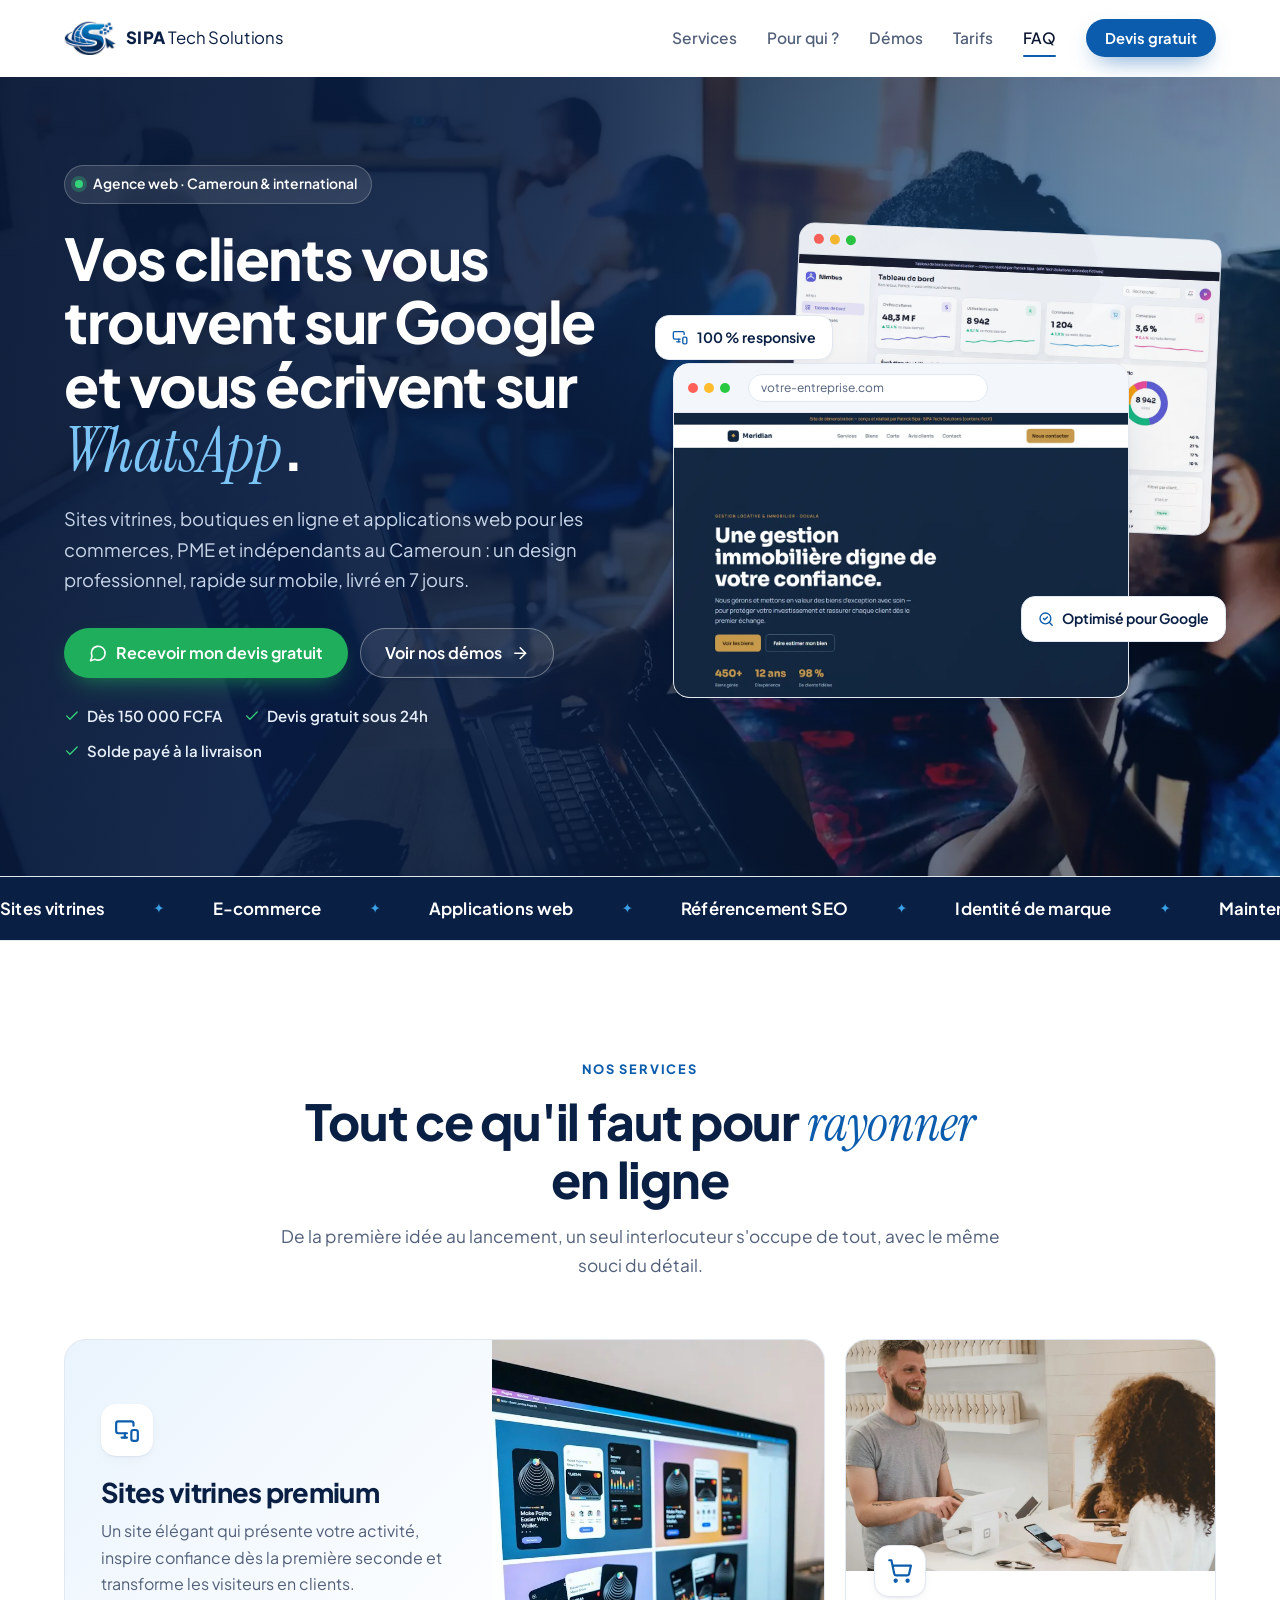
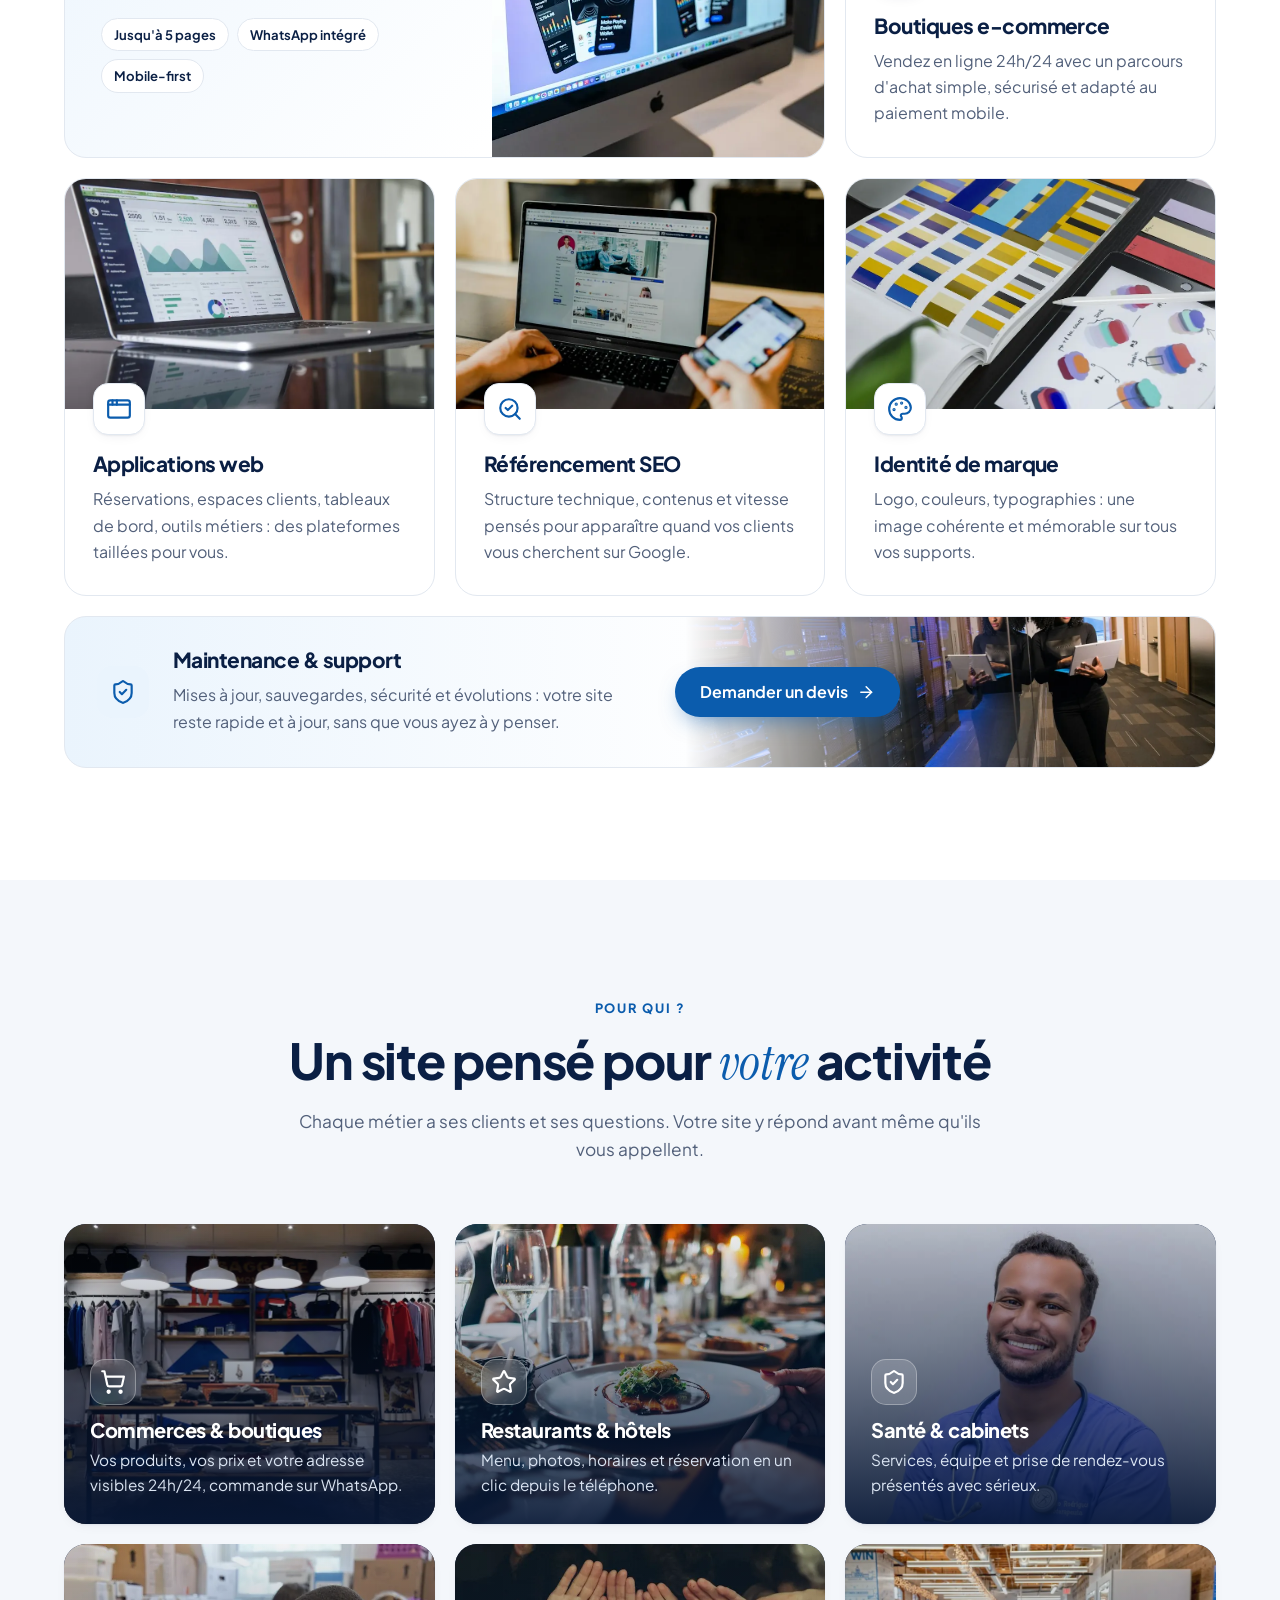
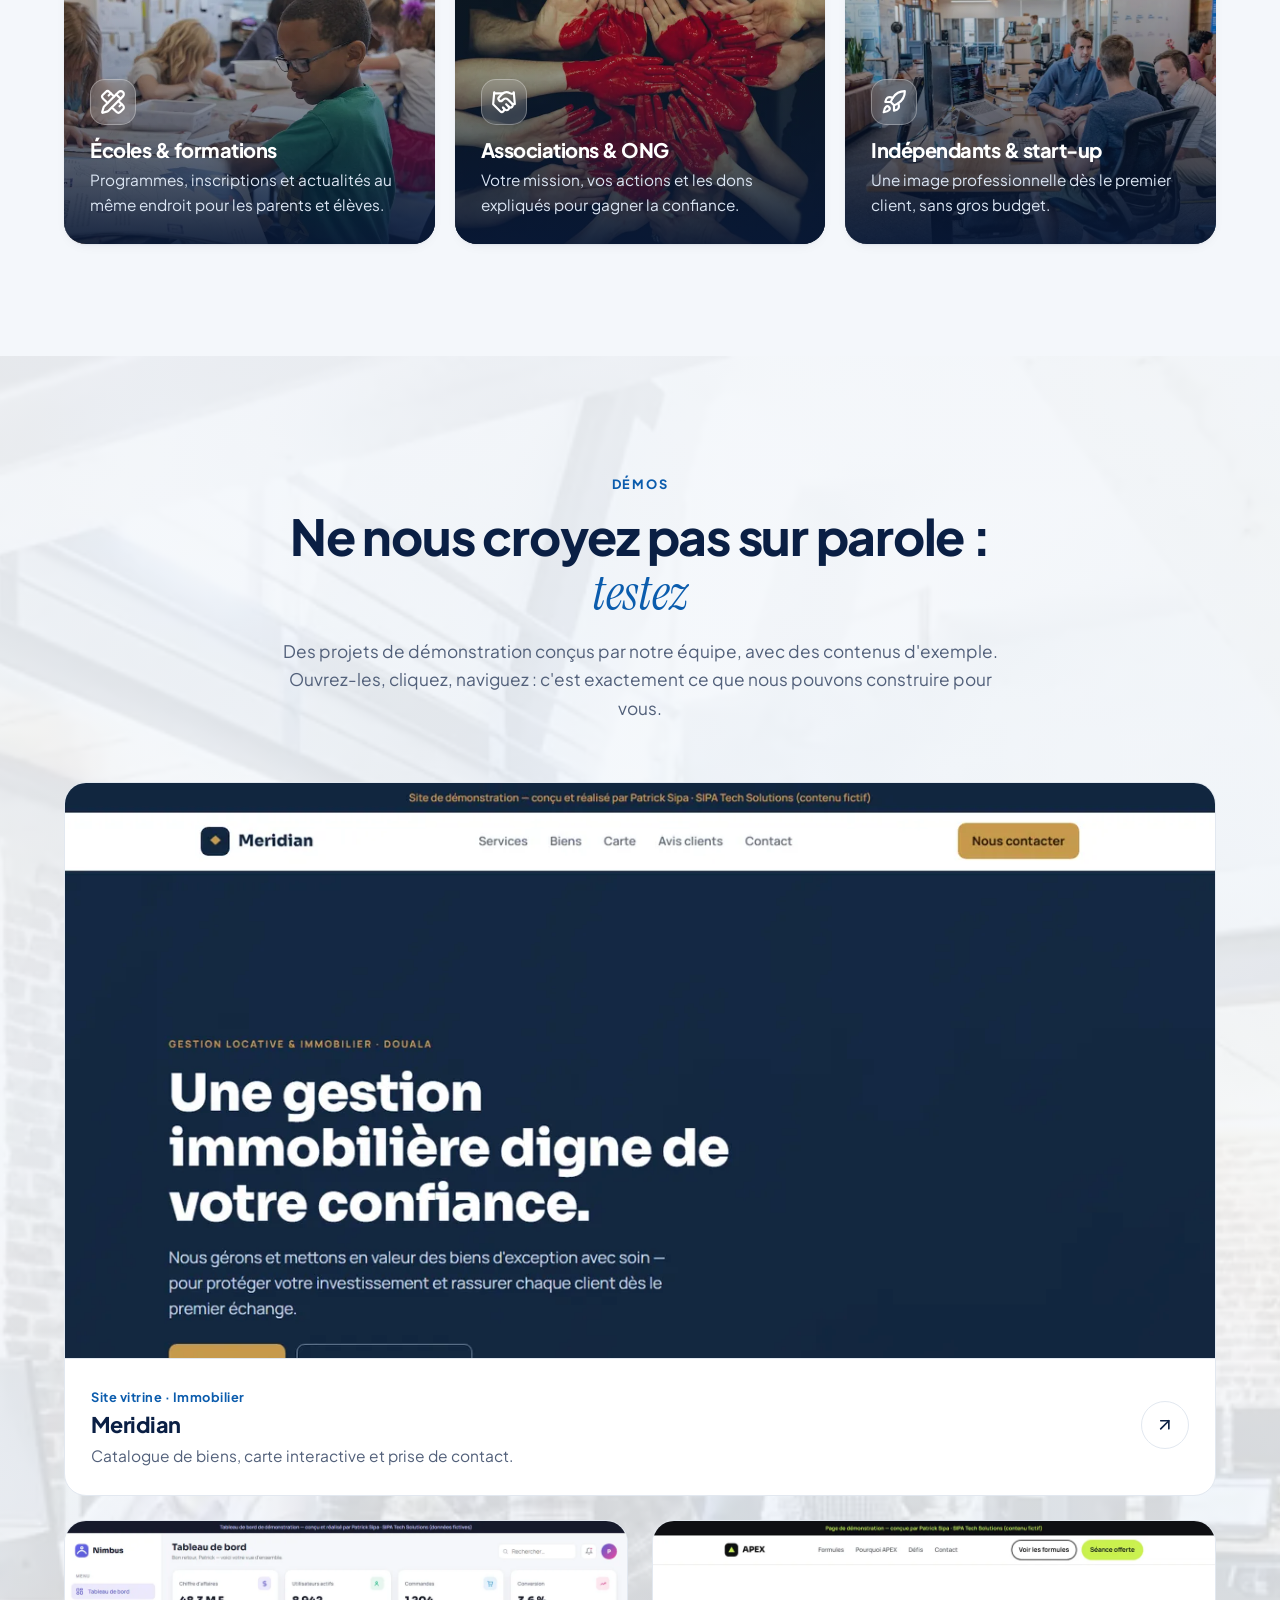
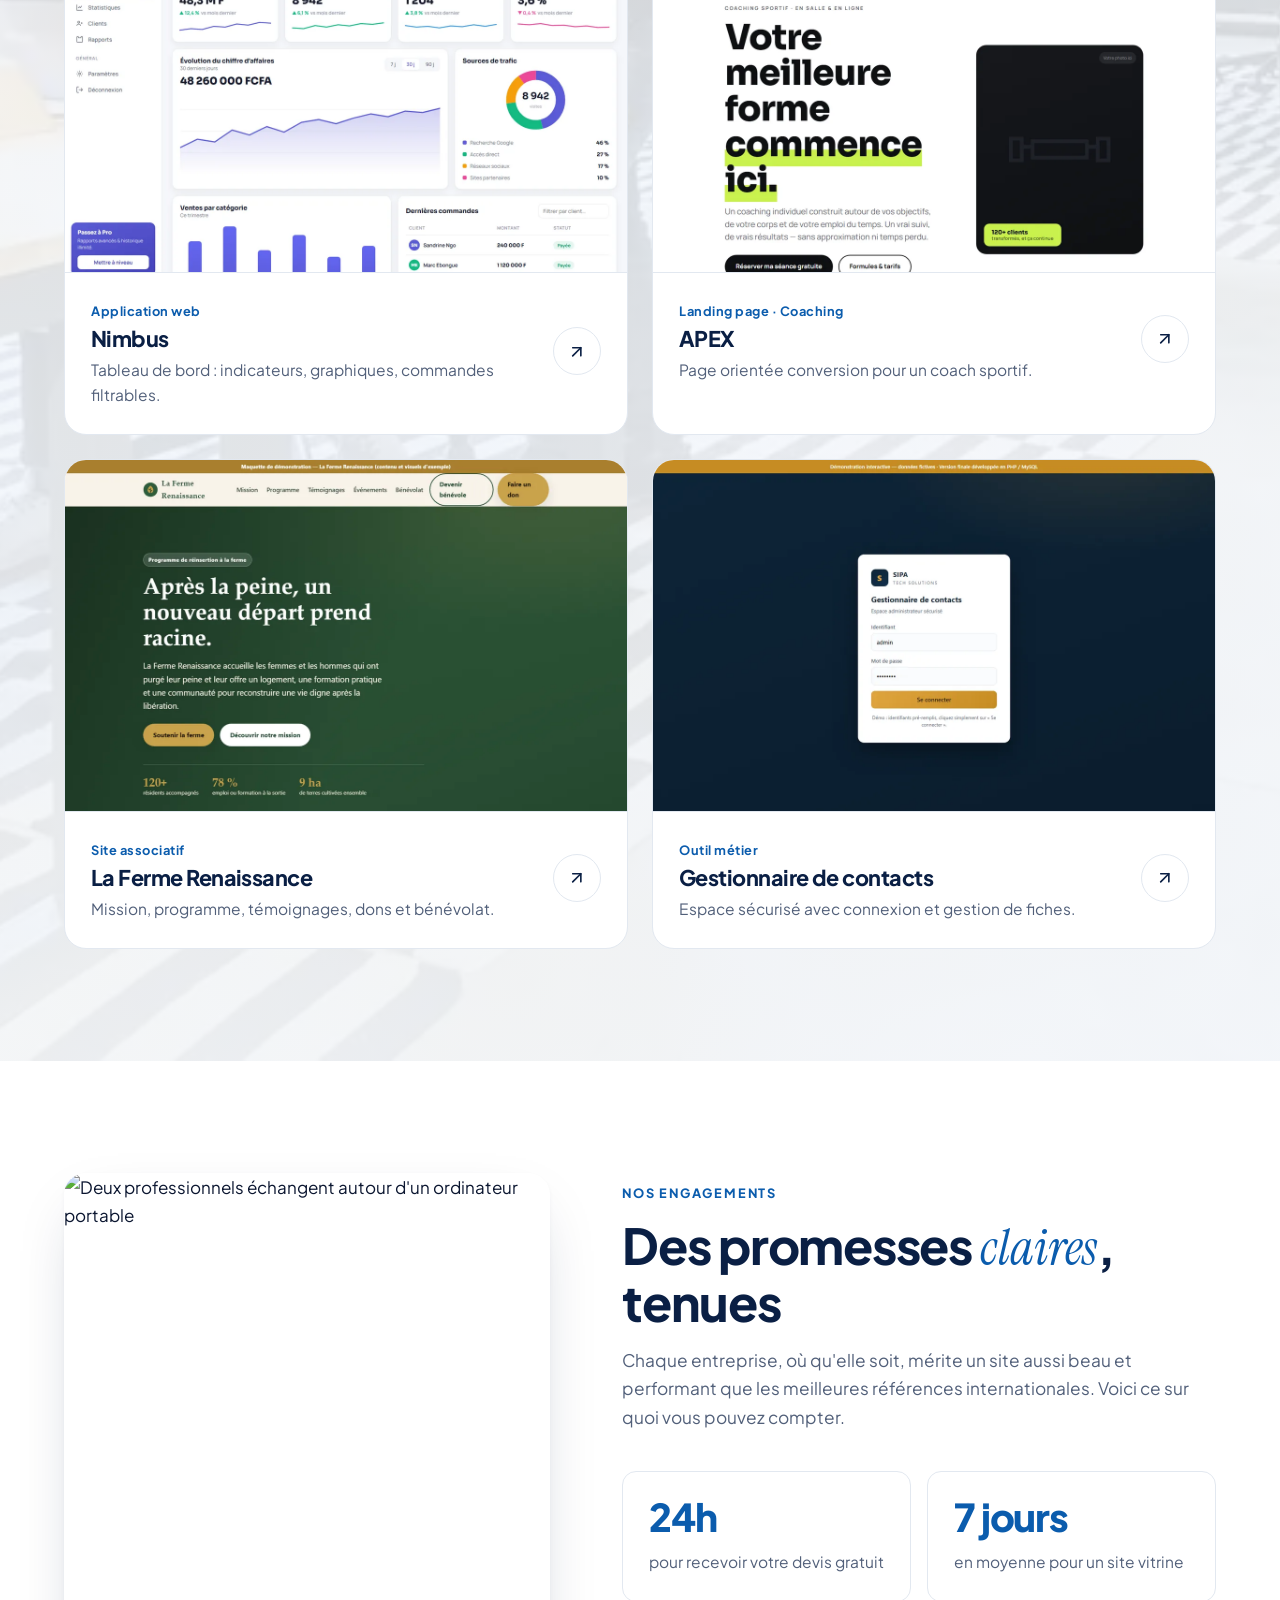
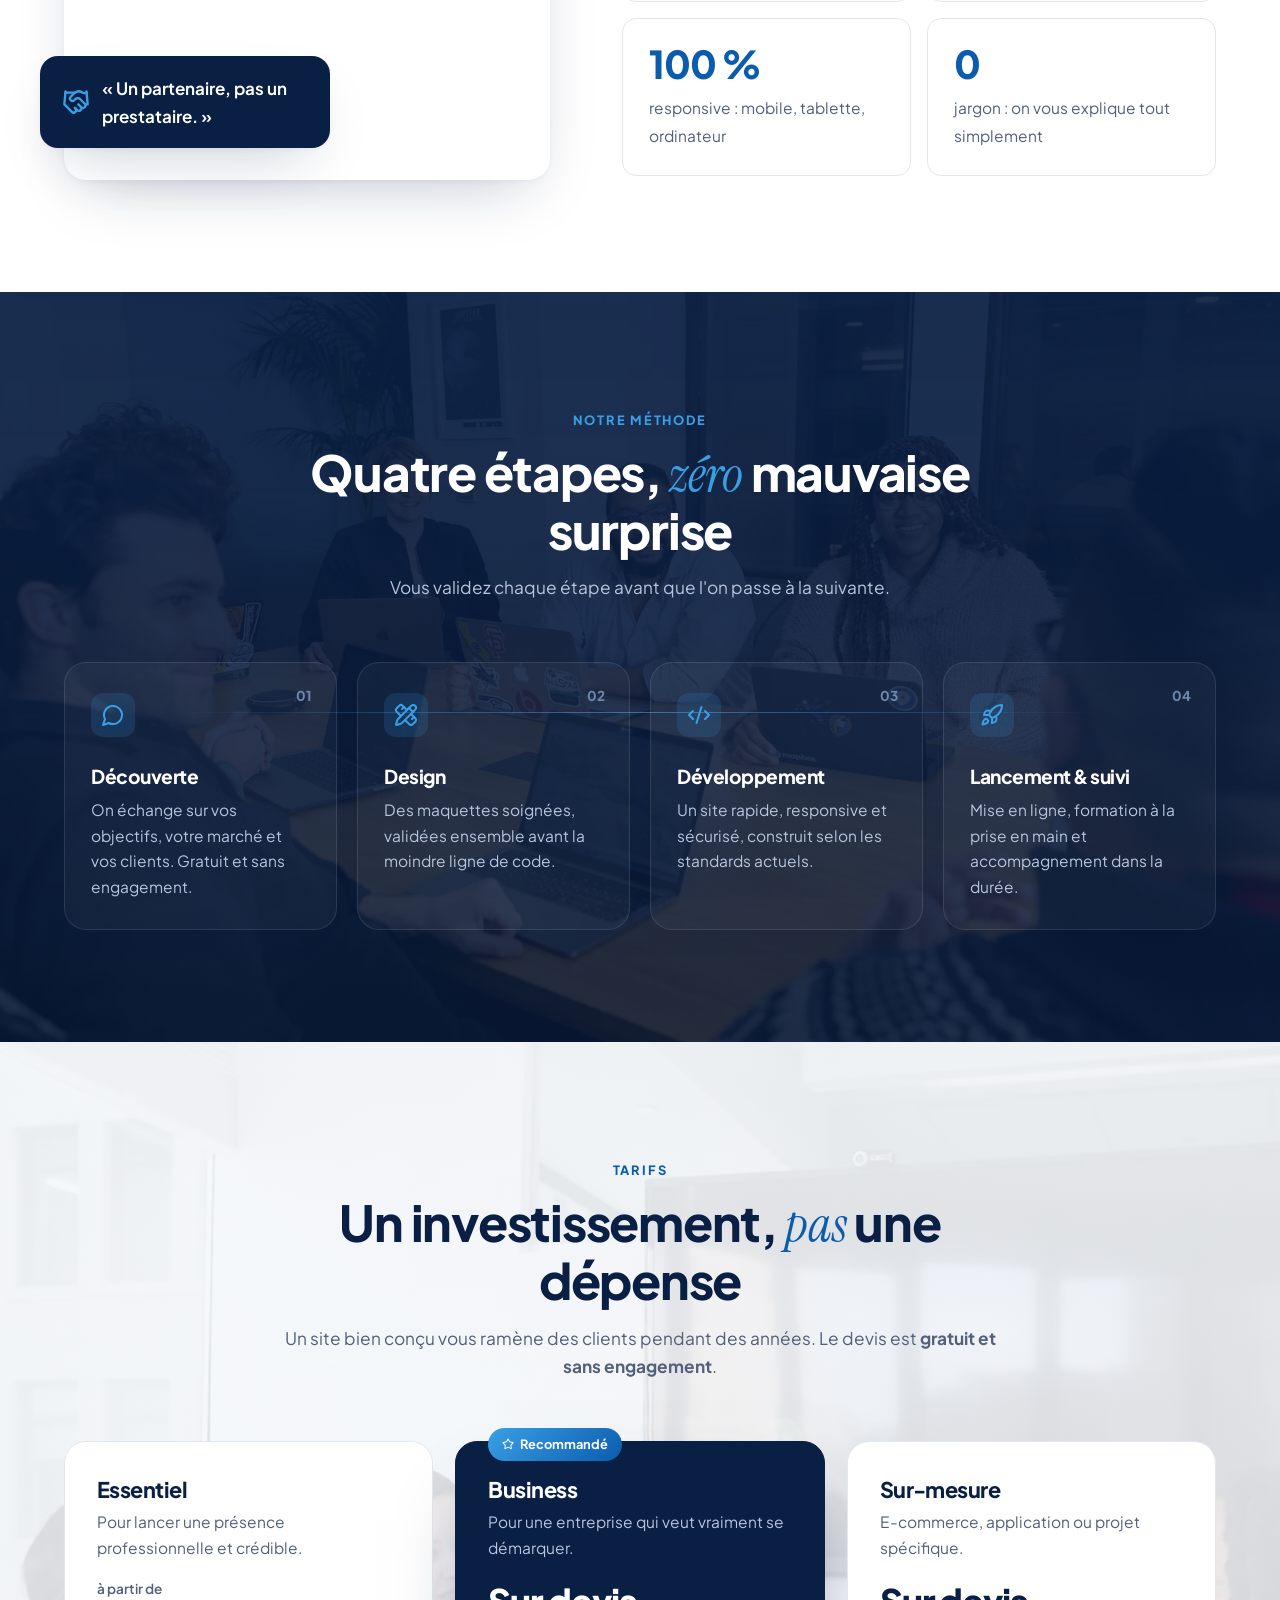
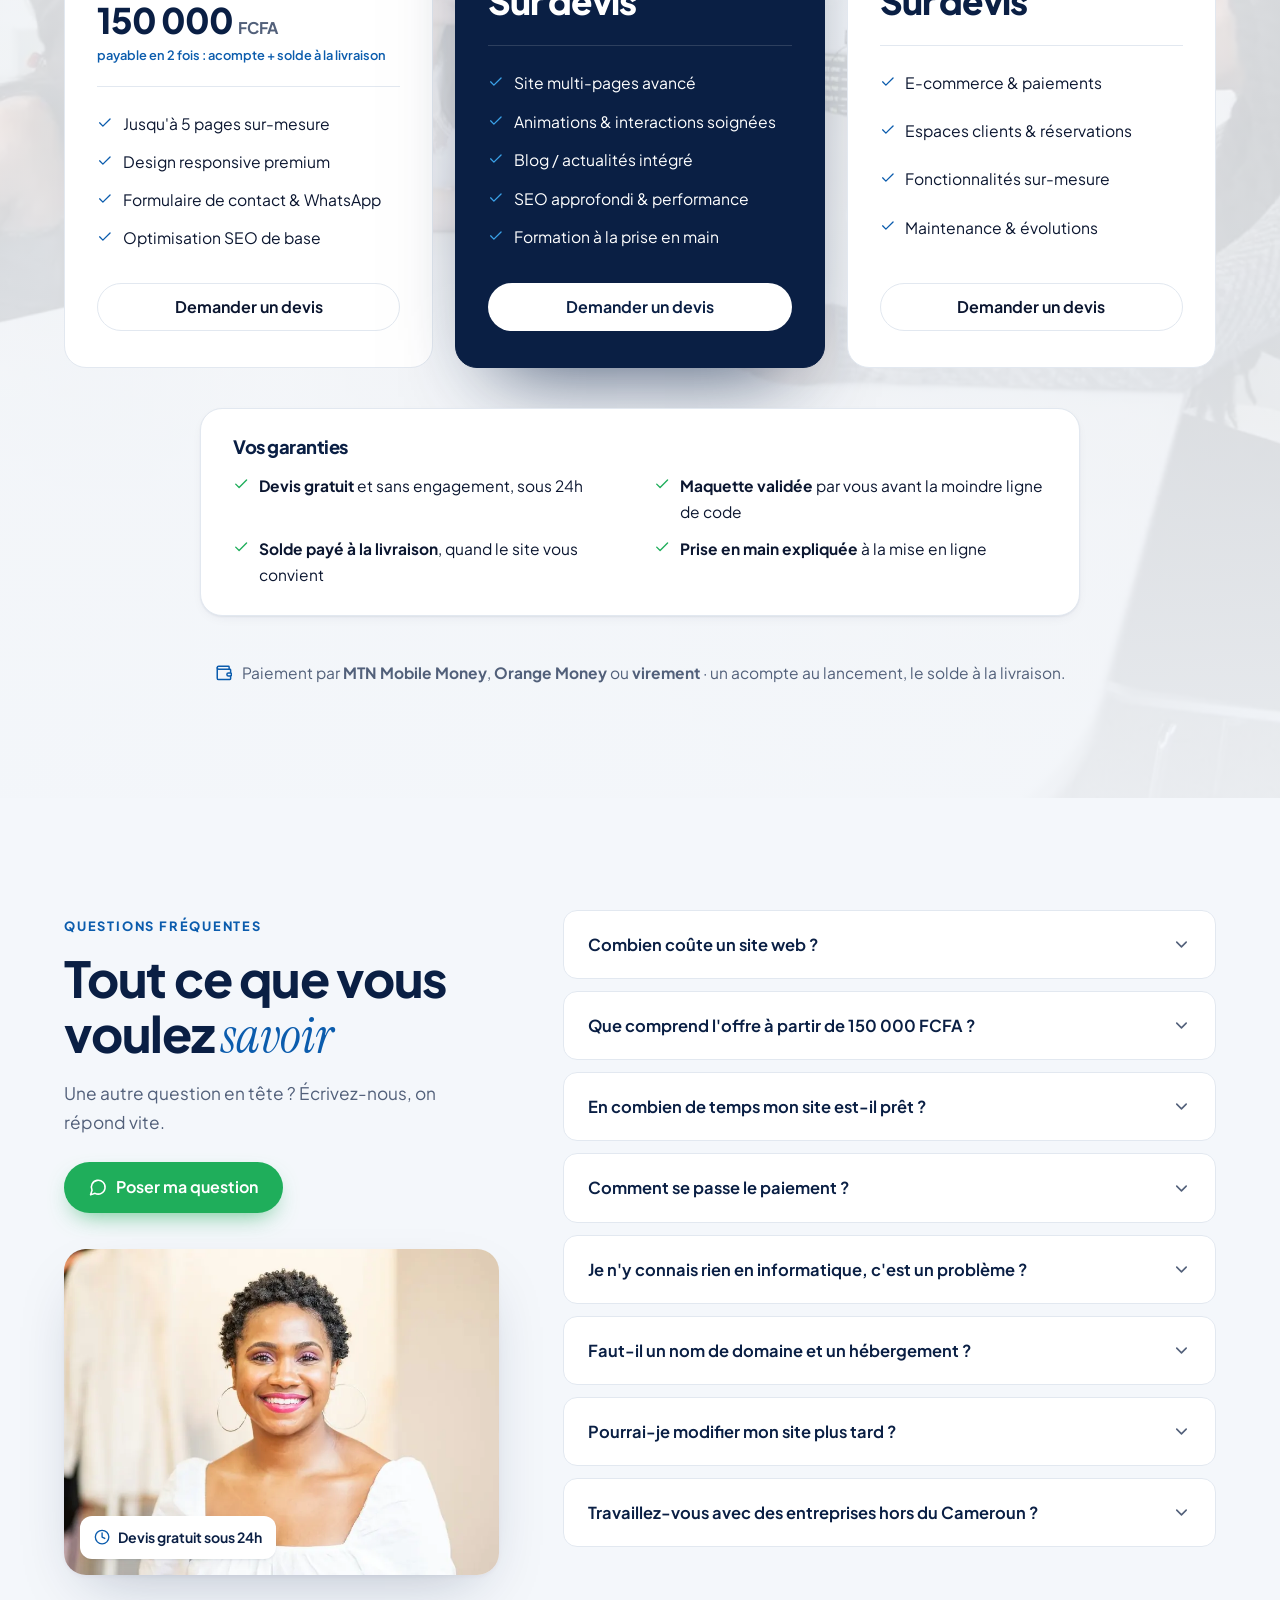
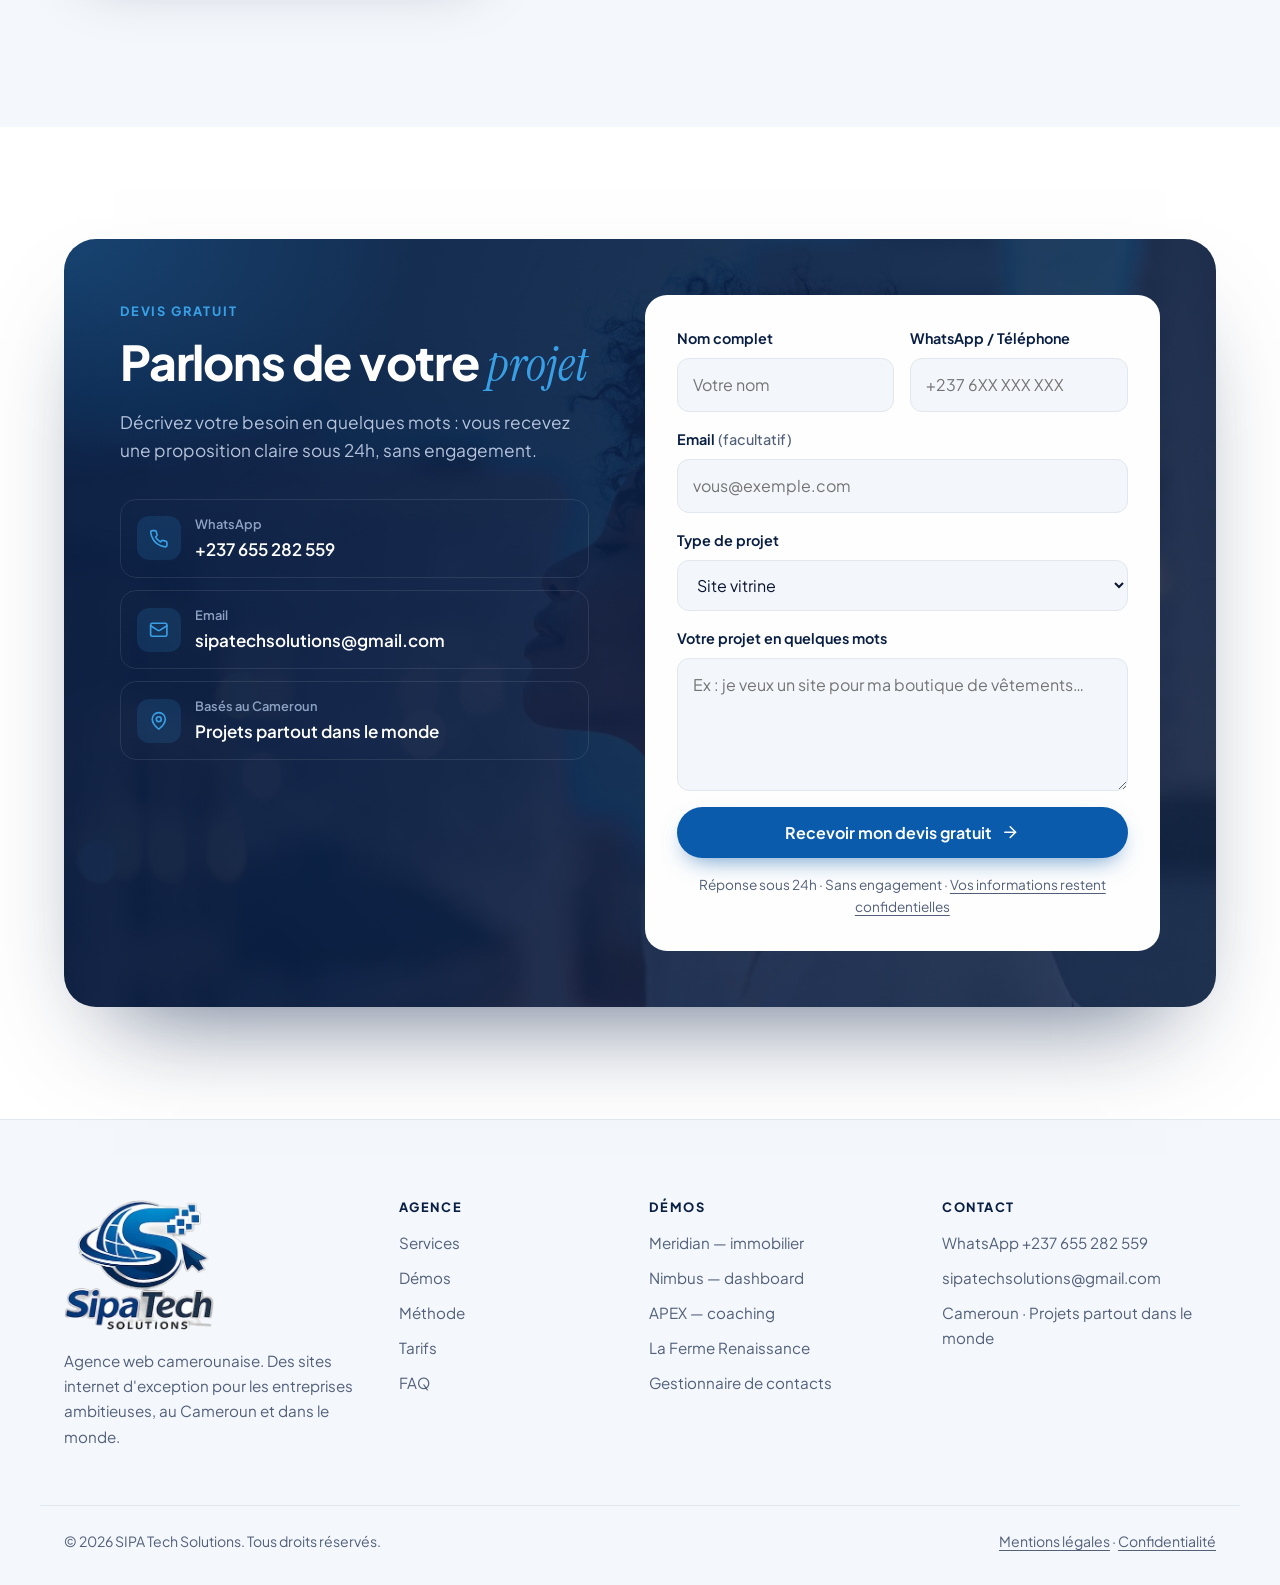
==== commit 4b9785d4: "Performance, barre mobile, FAQ structurée, pages légales - Logos allégés (en-tête 211 -> 19 Ko, pied" ====
--- a/index.html
+++ b/index.html
@@ -60,7 +60,12 @@
     "mainEntity": [
       { "@type": "Question", "name": "Combien coûte un site web ?", "acceptedAnswer": { "@type": "Answer", "text": "Nos sites sont accessibles à partir de 150 000 FCFA. Le tarif final s'ajuste à vos besoins et vous recevez un devis gratuit sous 24h." } },
       { "@type": "Question", "name": "En combien de temps mon site est-il prêt ?", "acceptedAnswer": { "@type": "Answer", "text": "En moyenne 7 jours pour un site vitrine, une fois vos contenus réunis." } },
-      { "@type": "Question", "name": "Comment se passe le paiement ?", "acceptedAnswer": { "@type": "Answer", "text": "MTN Mobile Money, Orange Money ou virement : un acompte pour lancer le projet, le solde à la livraison." } }
+      { "@type": "Question", "name": "Comment se passe le paiement ?", "acceptedAnswer": { "@type": "Answer", "text": "MTN Mobile Money, Orange Money ou virement : un acompte pour lancer le projet, le solde à la livraison." } },
+      { "@type": "Question", "name": "Que comprend l'offre à partir de 150 000 FCFA ?", "acceptedAnswer": { "@type": "Answer", "text": "La formule Essentiel comprend jusqu'à 5 pages sur-mesure, un design responsive, un formulaire de contact relié à WhatsApp et une optimisation SEO de base. Elle se paie en deux fois : un acompte au lancement, le solde à la livraison." } },
+      { "@type": "Question", "name": "Je n'y connais rien en informatique, c'est un problème ?", "acceptedAnswer": { "@type": "Answer", "text": "Pas du tout. On s'occupe de tout, de A à Z, sans jargon. Parlez-nous de votre activité, on gère le reste." } },
+      { "@type": "Question", "name": "Faut-il un nom de domaine et un hébergement ?", "acceptedAnswer": { "@type": "Answer", "text": "Oui, et nous vous accompagnons pour les obtenir et tout configurer. Rien de technique à faire de votre côté." } },
+      { "@type": "Question", "name": "Pourrai-je modifier mon site plus tard ?", "acceptedAnswer": { "@type": "Answer", "text": "Oui. Nous pouvons vous former pour le gérer vous-même, ou nous occuper des mises à jour avec notre offre de maintenance." } },
+      { "@type": "Question", "name": "Travaillez-vous avec des entreprises hors du Cameroun ?", "acceptedAnswer": { "@type": "Answer", "text": "Oui. Nous accompagnons des entreprises partout dans le monde, entièrement à distance." } }
     ]
   }
   </script>
@@ -107,8 +112,8 @@
 
       <nav class="nav" id="nav" aria-label="Navigation principale">
         <a href="#services">Services</a>
+        <a href="#pour-qui">Pour qui&nbsp;?</a>
         <a href="#demos">Démos</a>
-        <a href="#methode">Méthode</a>
         <a href="#tarifs">Tarifs</a>
         <a href="#faq">FAQ</a>
         <a href="#contact" class="btn btn-primary btn-sm nav-cta">Devis gratuit</a>
@@ -509,7 +514,7 @@
               <textarea id="message" name="message" rows="4" required placeholder="Ex : je veux un site pour ma boutique de vêtements…"></textarea>
             </div>
             <button type="submit" class="btn btn-primary btn-block">Recevoir mon devis gratuit <svg class="ic"><use href="#i-arrow-right"/></svg></button>
-            <p class="form-hint">Réponse sous 24h · Sans engagement · Vos informations restent confidentielles</p>
+            <p class="form-hint">Réponse sous 24h · Sans engagement · <a href="confidentialite.html">Vos informations restent confidentielles</a></p>
           </form>
         </div>
       </div>
@@ -520,7 +525,7 @@
   <footer class="site-footer">
     <div class="container footer-grid">
       <div class="footer-brand">
-        <img src="assets/brand/logo-full.png" alt="SIPA Tech Solutions" width="563" height="490" loading="lazy" />
+        <img src="assets/brand/logo-full.webp" alt="SIPA Tech Solutions" width="320" height="279" loading="lazy" />
         <p>Agence web camerounaise. Des sites internet d'exception pour les entreprises ambitieuses, au Cameroun et dans le monde.</p>
       </div>
       <div class="footer-col">
@@ -548,9 +553,14 @@
     </div>
     <div class="container footer-bottom">
       <span>© <span id="year">2026</span> SIPA Tech Solutions. Tous droits réservés.</span>
-      <span>Création · Innovation · Performance</span>
+      <span class="footer-legal"><a href="mentions-legales.html">Mentions légales</a> · <a href="confidentialite.html">Confidentialité</a></span>
     </div>
   </footer>
+
+  <!-- Barre d'action fixe (mobile) -->
+  <a class="mobile-cta" href="https://wa.me/237655282559?text=Bonjour%20SIPA%2C%20je%20souhaite%20un%20devis%20gratuit%20pour%20le%20site%20de%20mon%20entreprise." target="_blank" rel="noopener">
+    <svg class="ic"><use href="#i-message-circle"/></svg> Recevoir mon devis gratuit
+  </a>
 
   <!-- Bouton WhatsApp flottant -->
   <a class="wa-float" href="https://wa.me/237655282559?text=Bonjour%20SIPA%2C%20je%20souhaite%20des%20informations." target="_blank" rel="noopener" aria-label="Nous écrire sur WhatsApp">
--- a/styles.css
+++ b/styles.css
@@ -372,6 +372,23 @@
 .wa-float:hover { background: var(--wa-dark); }
 .wa-float svg { width: 32px; height: 32px; }
 
+/* ---------- Pages légales ---------- */
+.legal-body .site-footer { padding-top: 0; }
+.legal-body .footer-bottom { margin-top: 0; }
+.legal { max-width: 760px; padding-top: 56px; padding-bottom: 80px; }
+.legal h1 { font-size: clamp(2rem, 4vw, 2.6rem); color: var(--navy); margin-bottom: 8px; }
+.legal h2 { font-size: 1.3rem; color: var(--navy); margin: 40px 0 12px; }
+.legal p, .legal li { color: var(--ink); margin-bottom: 12px; }
+.legal ul { list-style: disc; padding-left: 22px; }
+.legal a { color: var(--blue); text-decoration: underline; text-underline-offset: 3px; }
+.legal-date { color: var(--muted); font-size: .92rem; }
+.legal-lead { margin-top: 24px; padding: 18px 22px; border-radius: var(--radius-sm); background: var(--sky-50); border: 1px solid var(--line); font-weight: 600; }
+
+/* ---------- Barre d'action fixe (mobile uniquement) ---------- */
+.mobile-cta { display: none; }
+.footer-legal a { text-decoration: underline; text-underline-offset: 3px; }
+.form-hint a { text-decoration: underline; text-underline-offset: 3px; }
+
 /* ---------- Apparition (repli sans GSAP) ---------- */
 .js .reveal { opacity: 0; transform: translateY(26px); transition: opacity .8s var(--ease), transform .8s var(--ease); }
 .js .reveal.in, .gsap-ready .reveal { opacity: 1; transform: none; transition: none; }
@@ -433,6 +450,14 @@
   .contact-form { padding: 22px; }
   .footer-grid { grid-template-columns: 1fr; }
   .brand-text { font-size: .95rem; }
+  /* Sur mobile, une barre pleine largeur remplace la bulle WhatsApp */
+  .wa-float { display: none; }
+  .mobile-cta { position: fixed; left: 12px; right: 12px; bottom: 12px; z-index: 900; display: flex; align-items: center; justify-content: center; gap: 10px;
+    padding: 15px 20px; border-radius: 999px; background: var(--wa); color: #fff; font-weight: 700; font-size: 1rem;
+    box-shadow: 0 14px 30px -10px rgba(31,174,91,.8); opacity: 0; transform: translateY(24px); pointer-events: none;
+    transition: opacity .35s var(--ease), transform .35s var(--ease); }
+  .mobile-cta.show { opacity: 1; transform: none; pointer-events: auto; }
+  .site-footer { padding-bottom: 96px; }
 }
 
 @media (prefers-reduced-motion: reduce) {
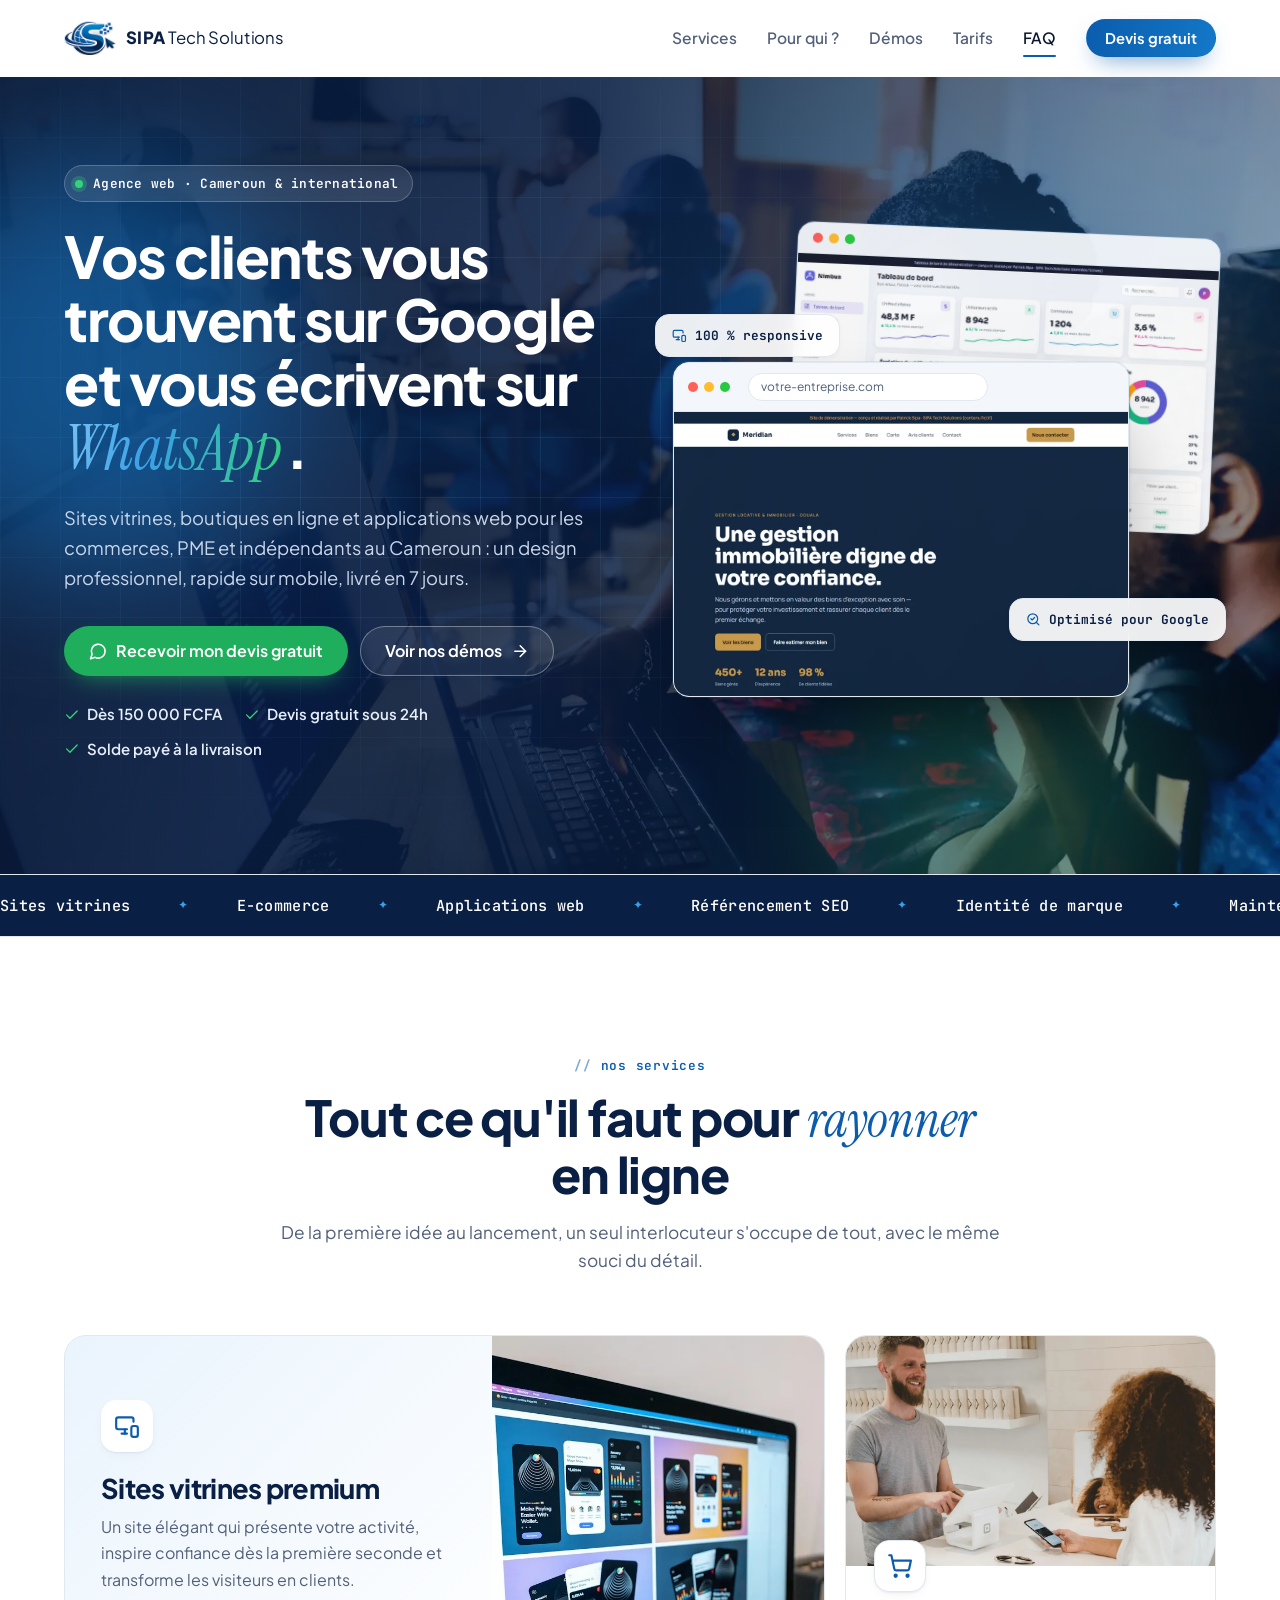
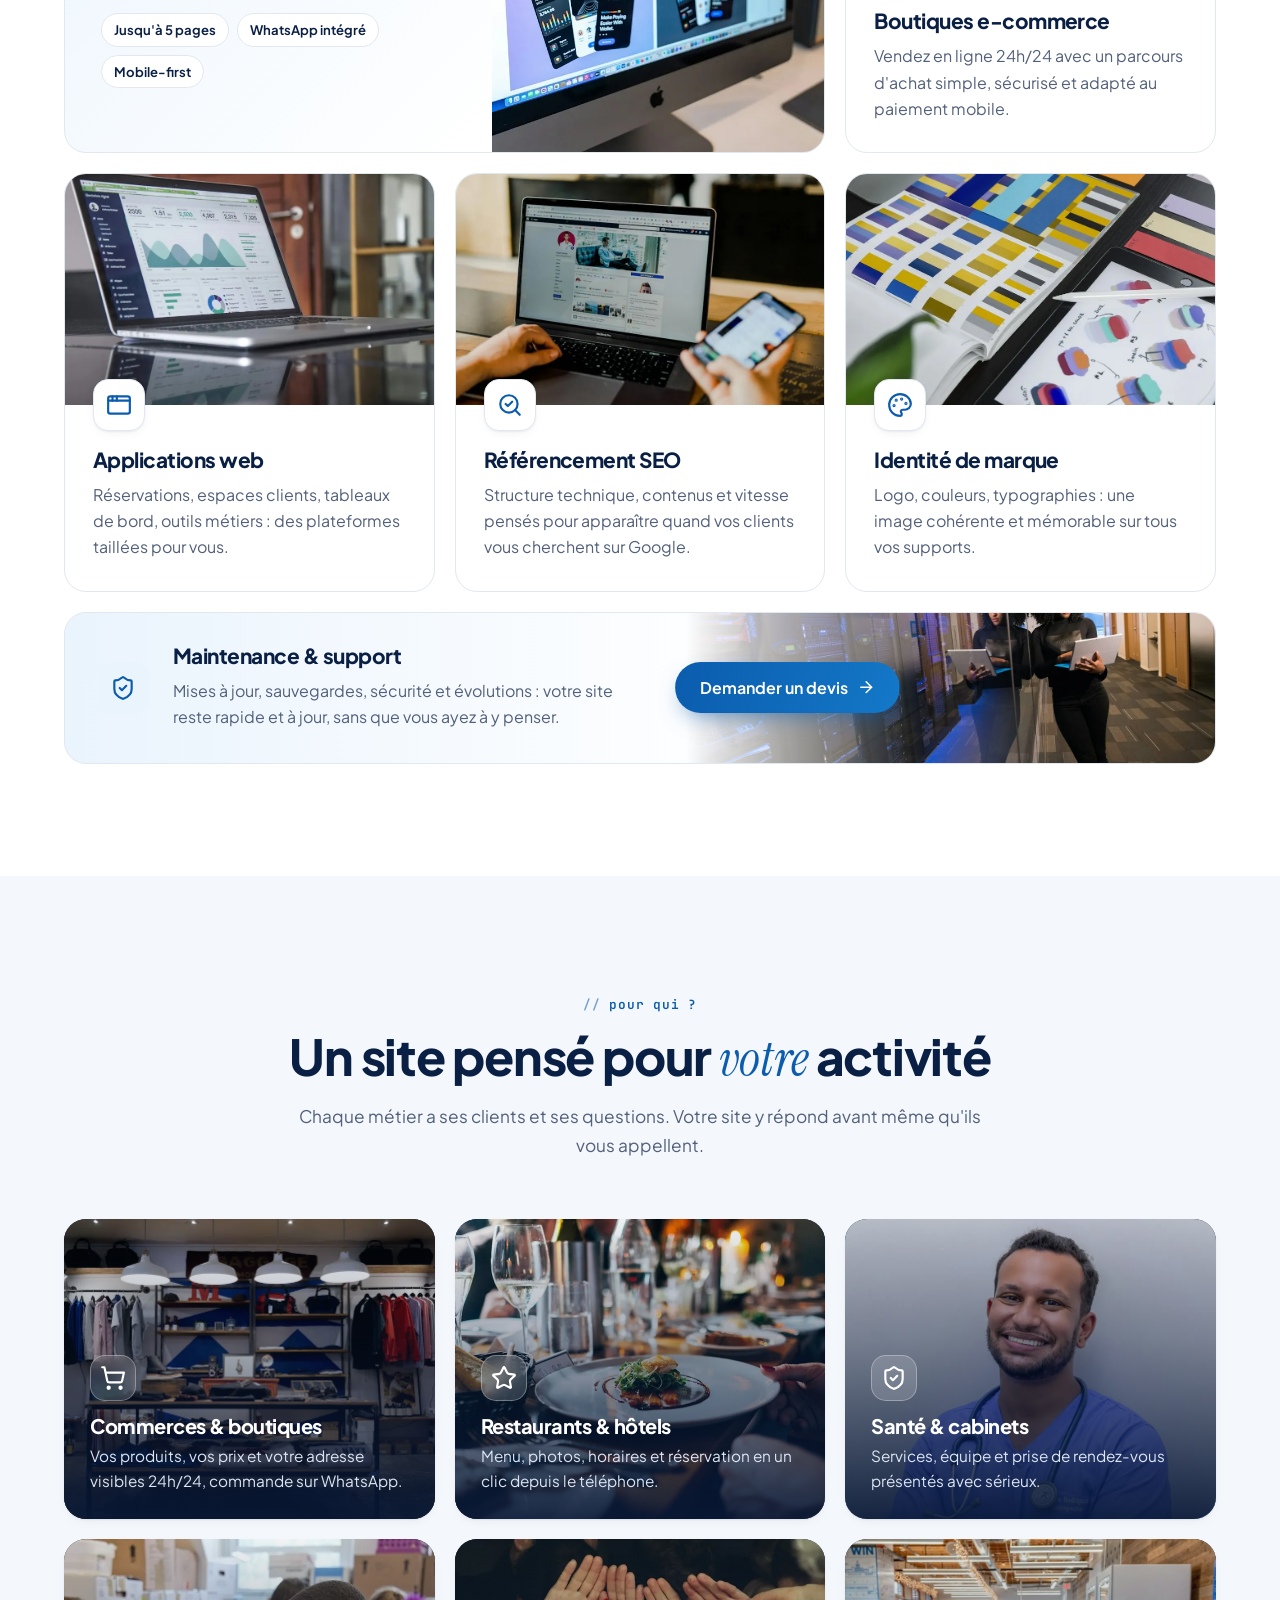
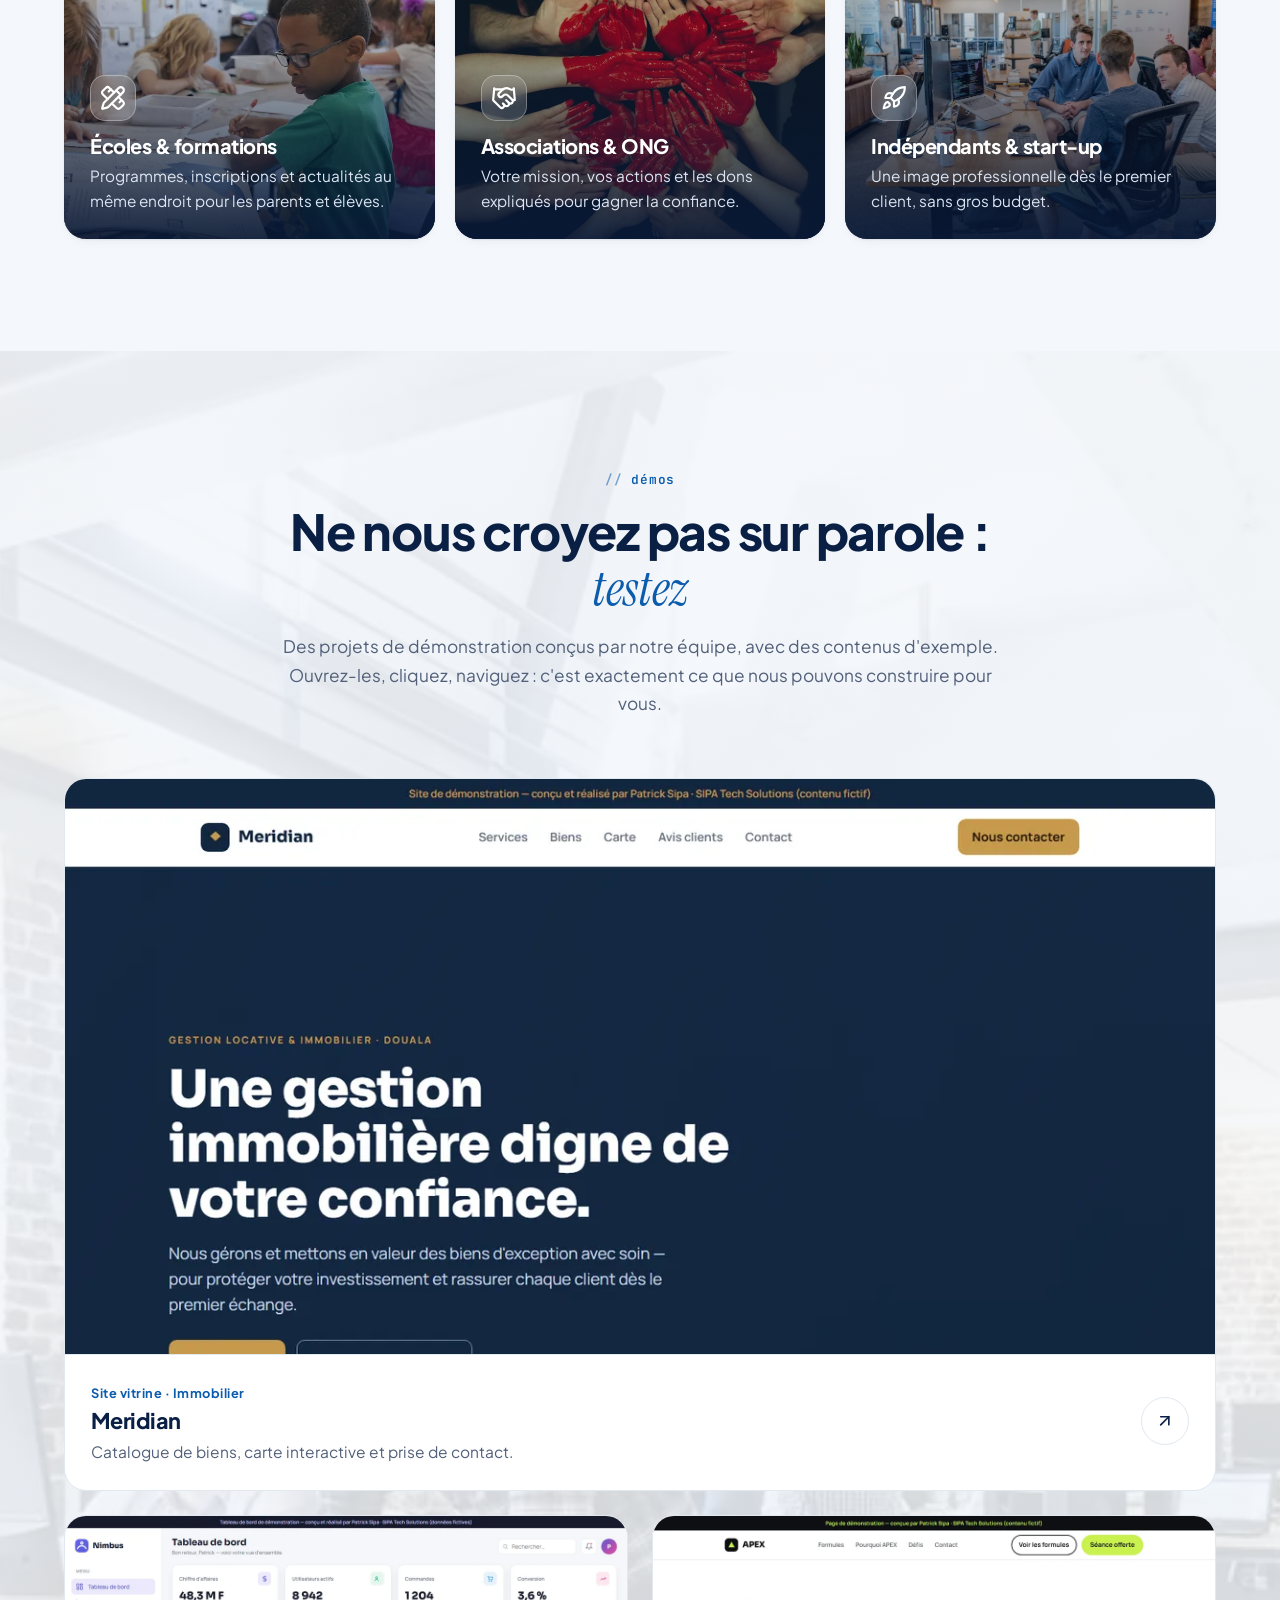
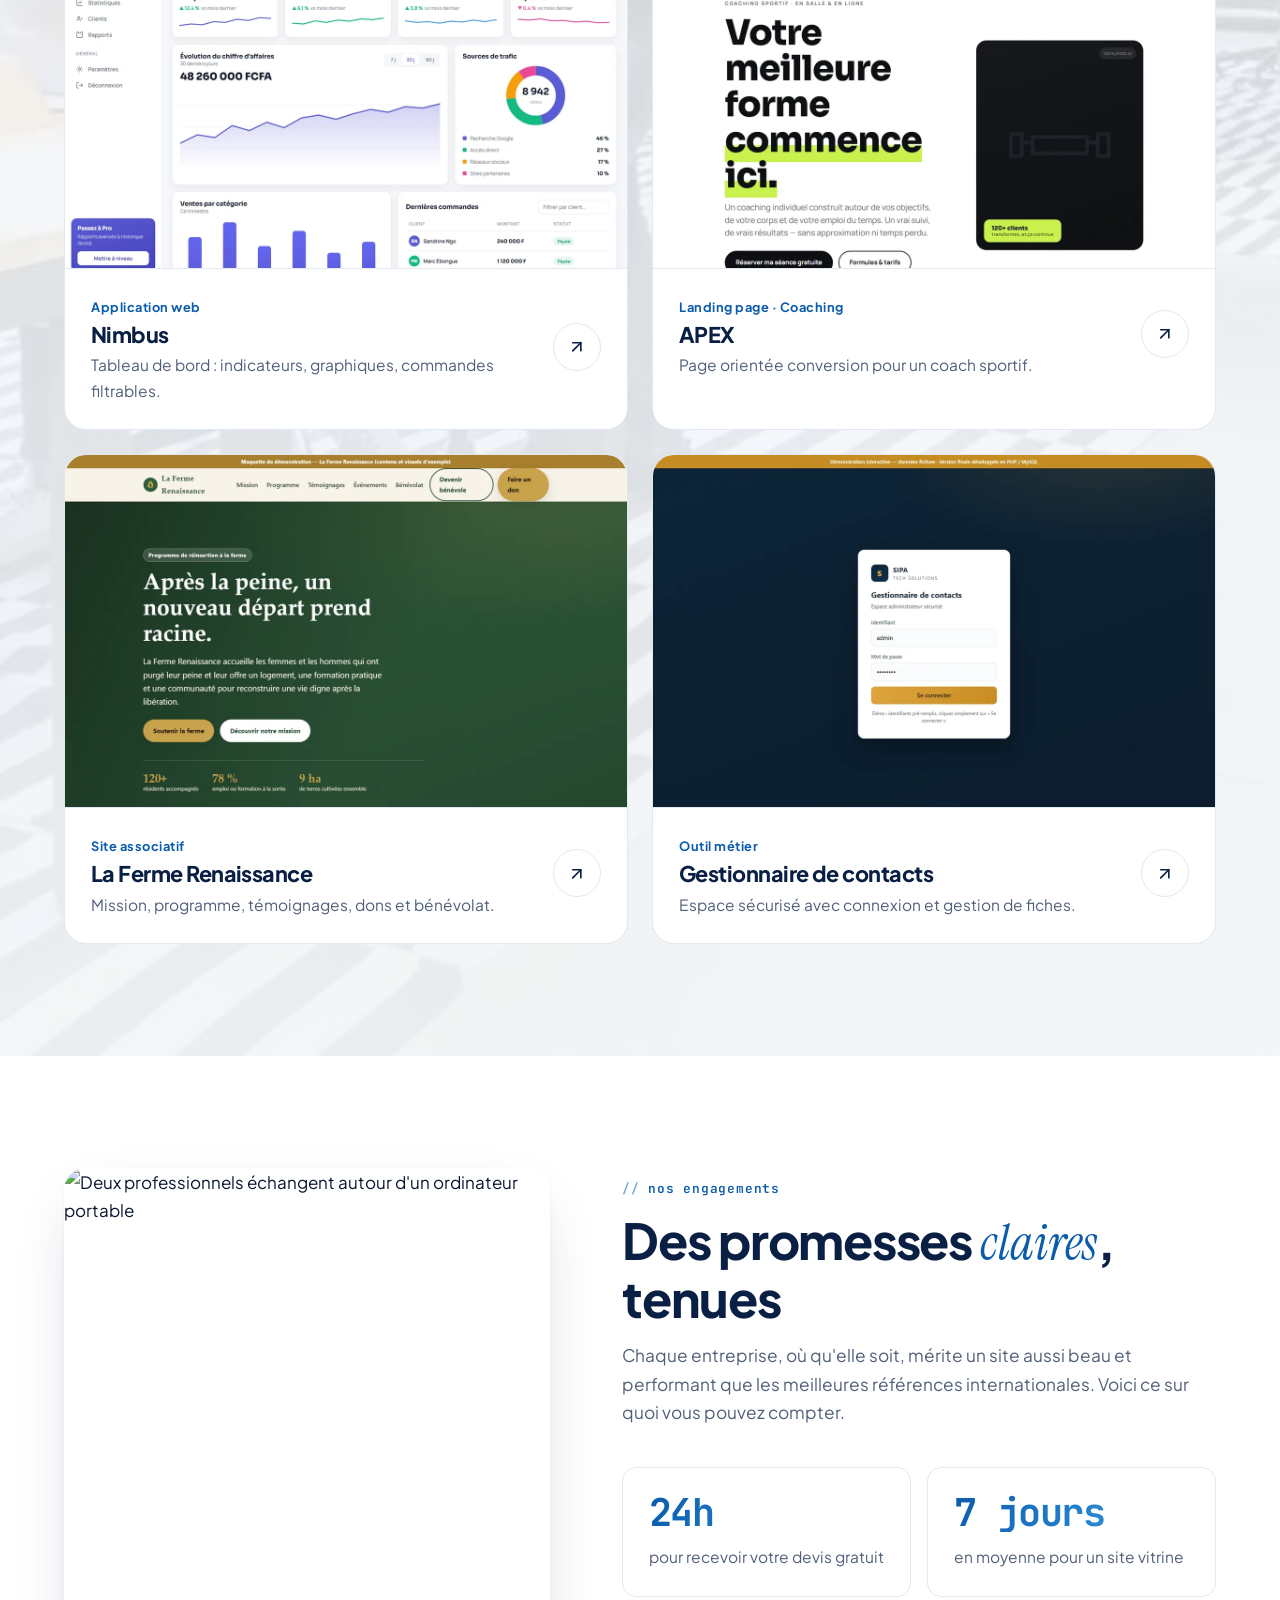
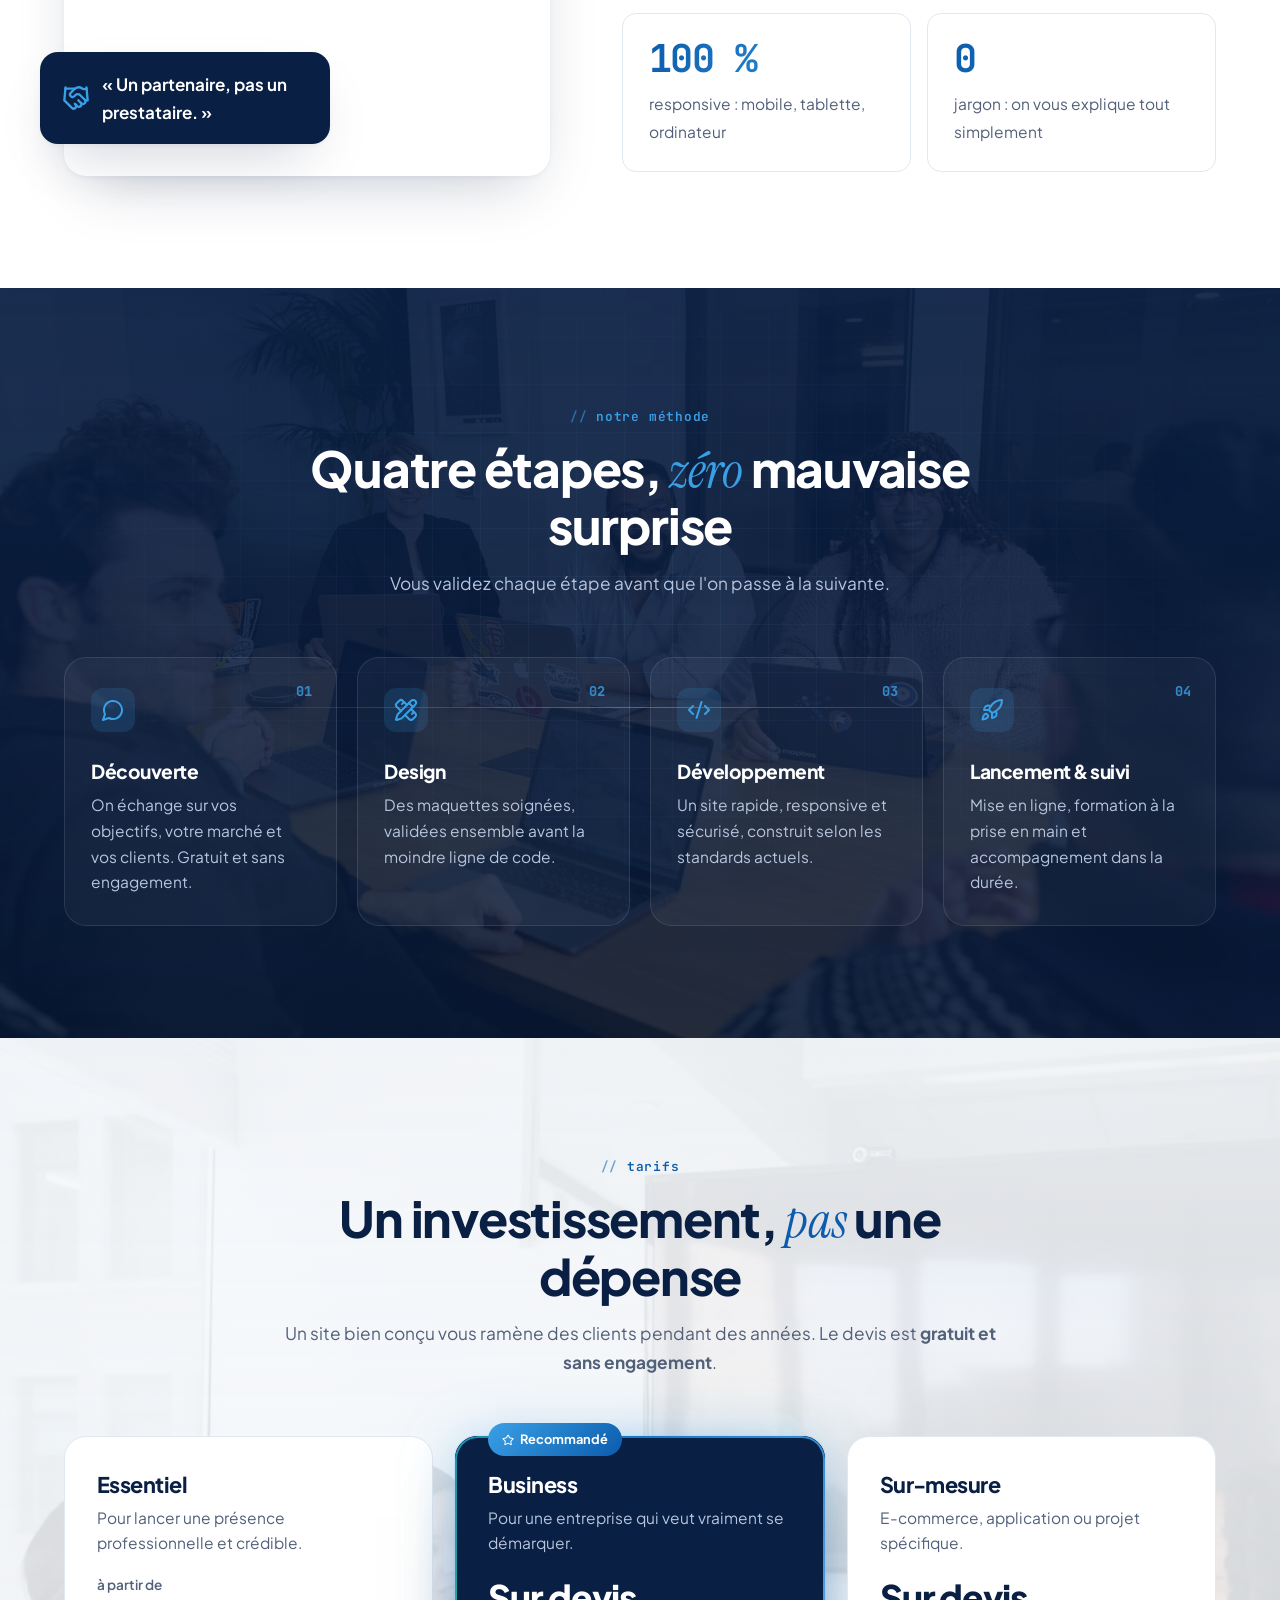
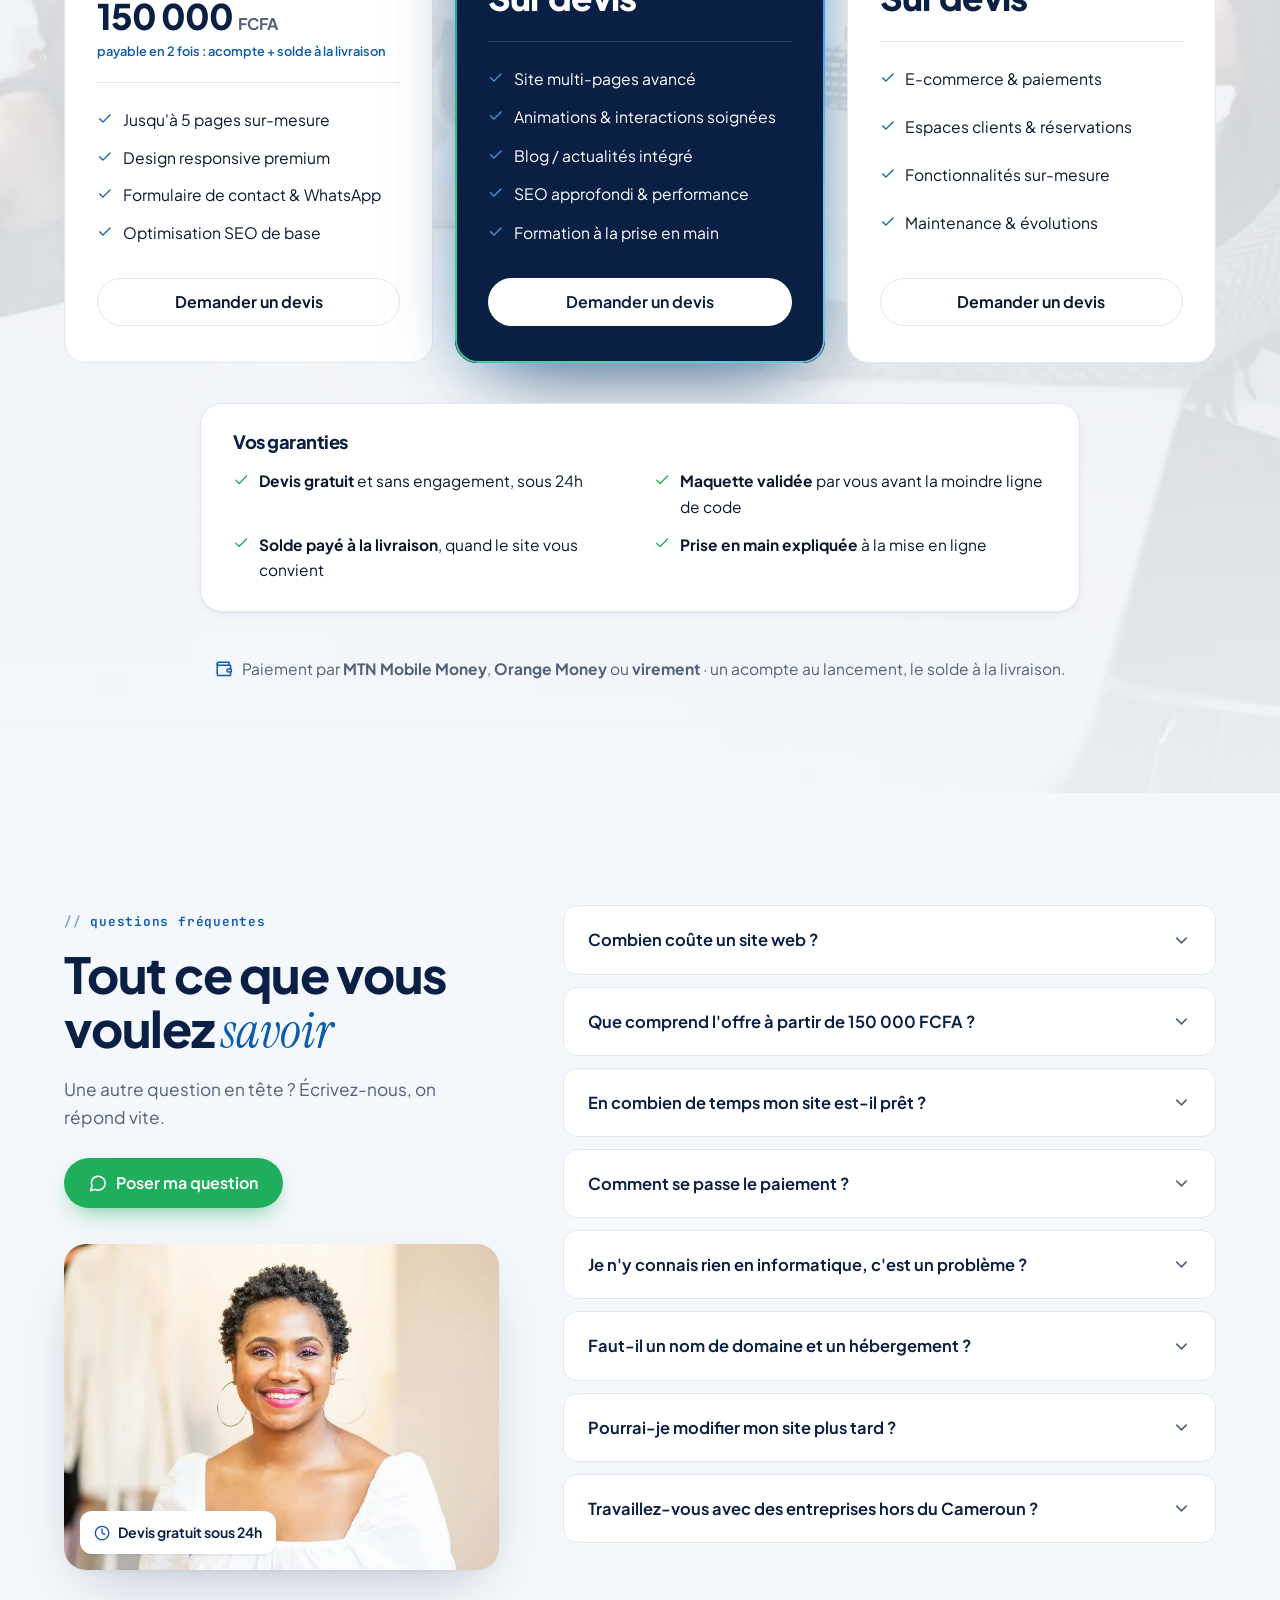
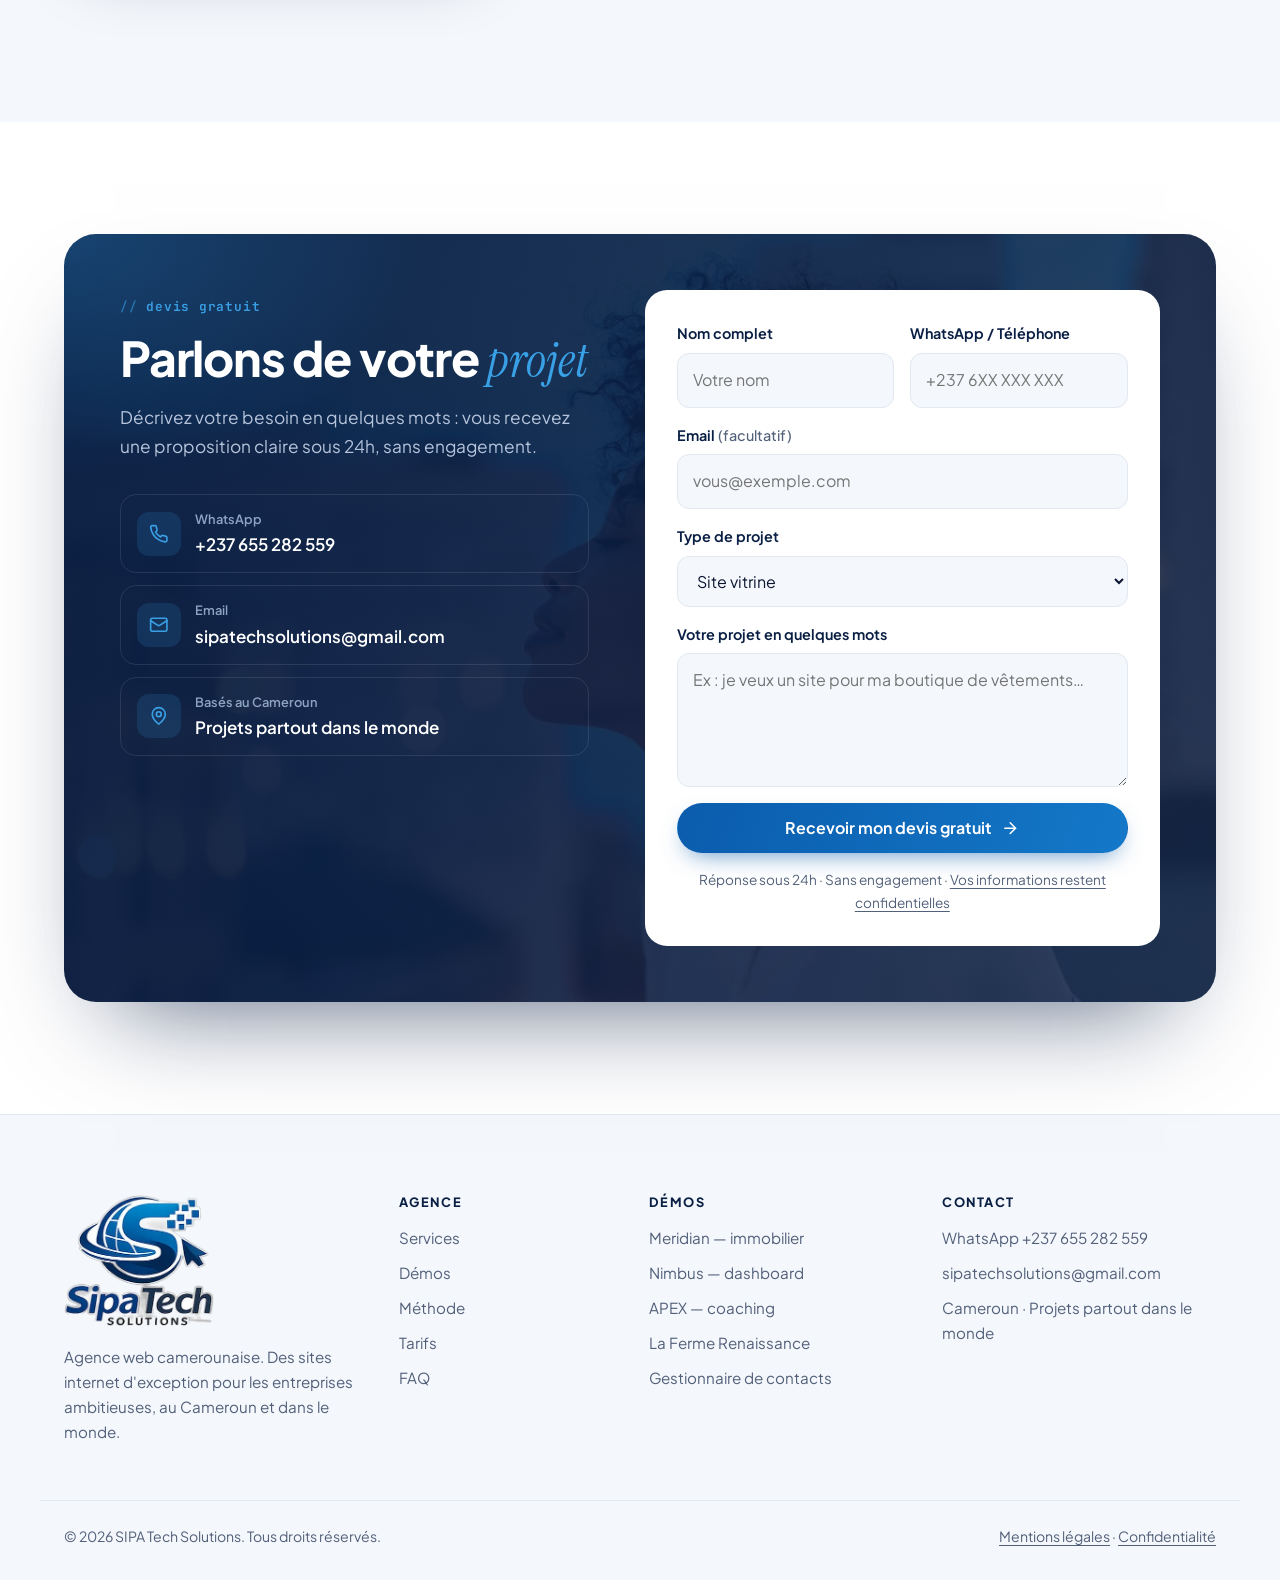
==== commit 8098929c: "Visuel « tech » : grille animée, police code, lueurs interactives - En-tête : grille lumineuse qui d" ====
--- a/index.html
+++ b/index.html
@@ -31,6 +31,7 @@
   <link rel="icon" type="image/png" sizes="32x32" href="assets/brand/icon-32.png" />
   <link rel="apple-touch-icon" href="assets/brand/icon-180.png" />
   <link rel="preload" href="assets/fonts/plus-jakarta-sans.woff2" as="font" type="font/woff2" crossorigin />
+  <link rel="preload" href="assets/fonts/jetbrains-mono.woff2" as="font" type="font/woff2" crossorigin />
   <link rel="preload" href="assets/photos/hero.webp" as="image" fetchpriority="high" />
   <link rel="stylesheet" href="styles.css" />
 
@@ -130,6 +131,7 @@
     <!-- ============ HERO ============ -->
     <section class="hero" id="accueil">
       <div class="hero-bg" aria-hidden="true"></div>
+      <div class="hero-fx" aria-hidden="true"><span class="fx-grid"></span><span class="fx-orb fx-orb-a"></span><span class="fx-orb fx-orb-b"></span><span class="fx-scan"></span></div>
       <div class="container hero-grid">
         <div class="hero-copy">
           <span class="pill reveal"><span class="pill-dot"></span>Agence web · Cameroun &amp; international</span>
--- a/styles.css
+++ b/styles.css
@@ -11,6 +11,10 @@
 @font-face {
   font-family: 'Instrument Serif'; font-style: italic; font-weight: 400;
   font-display: swap; src: url('assets/fonts/instrument-serif-italic.woff2') format('woff2');
+}
+@font-face {
+  font-family: 'JetBrains Mono'; font-style: normal; font-weight: 100 800;
+  font-display: swap; src: url('assets/fonts/jetbrains-mono.woff2') format('woff2');
 }
 
 /* ---------- Jetons ---------- */
@@ -39,6 +43,8 @@
   --ease:      cubic-bezier(.22,.61,.36,1);
   --font:      'Plus Jakarta Sans', system-ui, -apple-system, 'Segoe UI', sans-serif;
   --serif:     'Instrument Serif', Georgia, serif;
+  --mono:      'JetBrains Mono', ui-monospace, 'Cascadia Code', Consolas, monospace;
+  --glow:      linear-gradient(110deg, #7cc4f5 0%, #3aa0e6 40%, #34d27b 100%);
 }
 
 /* ---------- Base ---------- */
@@ -392,6 +398,74 @@
 /* ---------- Apparition (repli sans GSAP) ---------- */
 .js .reveal { opacity: 0; transform: translateY(26px); transition: opacity .8s var(--ease), transform .8s var(--ease); }
 .js .reveal.in, .gsap-ready .reveal { opacity: 1; transform: none; transition: none; }
+
+/* ==========================================================================
+   Couche « tech » : grille animée, halos, police code, lueurs au survol
+   ======================================================================= */
+
+/* Petits titres en police code : // nos services */
+.kicker { font-family: var(--mono); font-weight: 600; letter-spacing: .06em; text-transform: lowercase; }
+.kicker::before { content: '// '; opacity: .55; }
+
+/* En-tête : grille qui défile, halos, ligne de balayage */
+.hero-fx { position: absolute; inset: 0; z-index: -1; overflow: hidden; pointer-events: none; }
+.fx-grid { position: absolute; inset: -60px 0 0 0;
+  background-image: linear-gradient(rgba(124,196,245,.10) 1px, transparent 1px), linear-gradient(90deg, rgba(124,196,245,.10) 1px, transparent 1px);
+  background-size: 60px 60px; animation: grid-move 18s linear infinite;
+  -webkit-mask-image: radial-gradient(ellipse 75% 70% at 30% 45%, #000 20%, transparent 75%); mask-image: radial-gradient(ellipse 75% 70% at 30% 45%, #000 20%, transparent 75%); }
+@keyframes grid-move { to { transform: translateY(60px); } }
+.fx-orb { position: absolute; border-radius: 50%; filter: blur(70px); opacity: .55; animation: orb-float 14s ease-in-out infinite; }
+.fx-orb-a { width: 420px; height: 420px; left: -120px; top: 10%; background: #1478c8; }
+.fx-orb-b { width: 360px; height: 360px; right: 8%; bottom: -120px; background: #34d27b; opacity: .22; animation-delay: -7s; }
+@keyframes orb-float { 50% { transform: translate(40px, -30px) scale(1.08); } }
+.fx-scan { position: absolute; left: 0; right: 0; height: 120px; top: -120px;
+  background: linear-gradient(180deg, transparent, rgba(124,196,245,.07), transparent); animation: scan 7s linear infinite; }
+@keyframes scan { to { transform: translateY(1100px); } }
+
+/* Mot clé du titre en dégradé lumineux */
+.hero-title em { background: var(--glow); -webkit-background-clip: text; background-clip: text; color: transparent; padding-right: .06em; }
+.pill { font-family: var(--mono); font-size: .8rem; letter-spacing: .02em; }
+
+/* Fenêtres de démo inclinées en 3D (pilotées par la souris dans script.js) */
+.hero-visual { transform: perspective(1200px) rotateX(var(--rx, 0deg)) rotateY(var(--ry, 0deg)); transition: transform .25s ease-out; transform-style: preserve-3d; }
+.browser { box-shadow: 0 2px 4px rgba(0,0,0,.1), 0 40px 80px -30px rgba(0,0,0,.6), 0 0 0 1px rgba(124,196,245,.15); }
+.float-chip { font-family: var(--mono); font-size: .8rem; backdrop-filter: blur(10px); -webkit-backdrop-filter: blur(10px); background: rgba(255,255,255,.92); }
+
+/* Halo qui suit la souris sur les cartes */
+.tile, .demo, .plan, .stat, .step { position: relative; }
+.tile::after, .demo::after, .plan::after, .stat::after, .step::after {
+  content: ''; position: absolute; inset: 0; border-radius: inherit; pointer-events: none; z-index: 1; opacity: 0; transition: opacity .3s;
+  background: radial-gradient(420px circle at var(--mx, 50%) var(--my, 50%), rgba(58,160,230,.14), transparent 45%); }
+.tile:hover::after, .demo:hover::after, .plan:hover::after, .stat:hover::after, .step:hover::after { opacity: 1; }
+.tile:hover, .demo:hover, .stat:hover { border-color: rgba(58,160,230,.45); box-shadow: 0 0 0 1px rgba(58,160,230,.25), var(--shadow); }
+.step::after { background: radial-gradient(320px circle at var(--mx, 50%) var(--my, 50%), rgba(124,196,245,.16), transparent 50%); }
+
+/* Chiffres en police code et en dégradé */
+.stat strong { font-family: var(--mono); font-weight: 700; letter-spacing: -.04em; background: linear-gradient(110deg, var(--blue), var(--sky)); -webkit-background-clip: text; background-clip: text; color: transparent; }
+.step-num { font-family: var(--mono); color: var(--sky); opacity: .8; }
+.plan-price { font-family: var(--font); }
+.marquee span { font-family: var(--mono); font-weight: 500; font-size: .95rem; letter-spacing: .02em; }
+
+/* Formule recommandée : bordure lumineuse qui tourne */
+@property --angle { syntax: '<angle>'; initial-value: 0deg; inherits: false; }
+/* Anneau de 2 px : le masque ne laisse voir le dégradé que sur le contour */
+.plan-featured::before { content: ''; position: absolute; inset: -1px; padding: 2px; border-radius: calc(var(--radius) + 1px); pointer-events: none;
+  background: conic-gradient(from var(--angle), #1478c8, #7cc4f5, #34d27b, #1478c8); animation: spin-border 6s linear infinite;
+  -webkit-mask: linear-gradient(#000 0 0) content-box, linear-gradient(#000 0 0); -webkit-mask-composite: xor;
+  mask: linear-gradient(#000 0 0) content-box exclude, linear-gradient(#000 0 0); }
+@keyframes spin-border { to { --angle: 360deg; } }
+.plan-featured { box-shadow: 0 0 0 1px rgba(124,196,245,.2), 0 0 60px -12px rgba(58,160,230,.55), 0 40px 80px -40px rgba(10,31,68,.8); }
+
+/* Boutons principaux : légère lueur */
+.btn-primary { background: linear-gradient(110deg, var(--blue), var(--blue-2)); }
+.btn-primary:hover { box-shadow: 0 0 0 4px rgba(58,160,230,.18), 0 12px 28px -10px rgba(11,92,173,.8); }
+.btn-wa:hover { box-shadow: 0 0 0 4px rgba(31,174,91,.2), 0 12px 28px -10px rgba(31,174,91,.8); }
+
+/* Section sombre : grille fine */
+.section-dark::after { content: ''; position: absolute; inset: 0; z-index: -1; pointer-events: none;
+  background-image: linear-gradient(rgba(124,196,245,.06) 1px, transparent 1px), linear-gradient(90deg, rgba(124,196,245,.06) 1px, transparent 1px);
+  background-size: 48px 48px; -webkit-mask-image: radial-gradient(ellipse 70% 60% at 50% 40%, #000, transparent 80%); mask-image: radial-gradient(ellipse 70% 60% at 50% 40%, #000, transparent 80%); }
+.section-dark { isolation: isolate; }
 
 /* ---------- Responsive ---------- */
 @media (max-width: 1080px) {
@@ -464,4 +538,6 @@
   html { scroll-behavior: auto; }
   *, *::before, *::after { animation-duration: .01ms !important; animation-iteration-count: 1 !important; transition-duration: .01ms !important; }
   .marquee-track { animation: none; }
-}
+  .fx-grid, .fx-orb, .fx-scan, .plan-featured::before { animation: none; }
+  .hero-visual { transform: none; }
+}
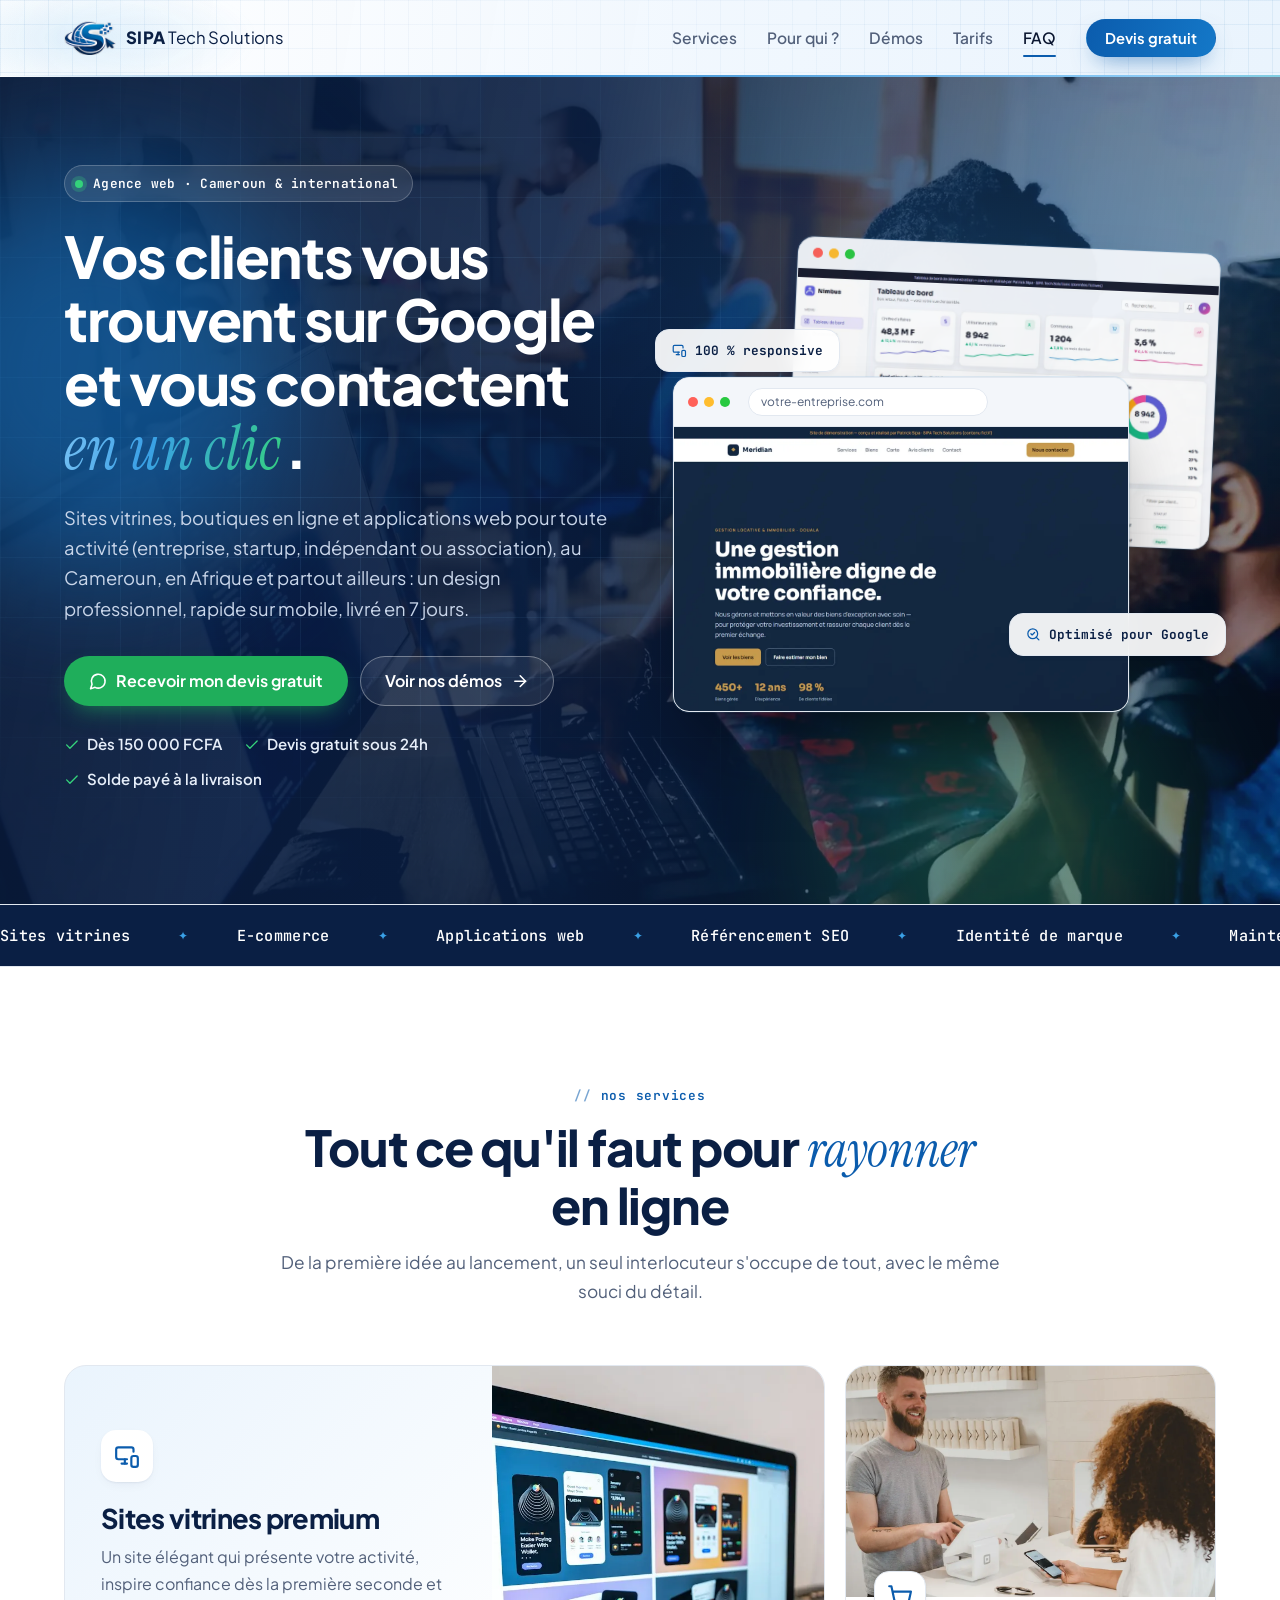
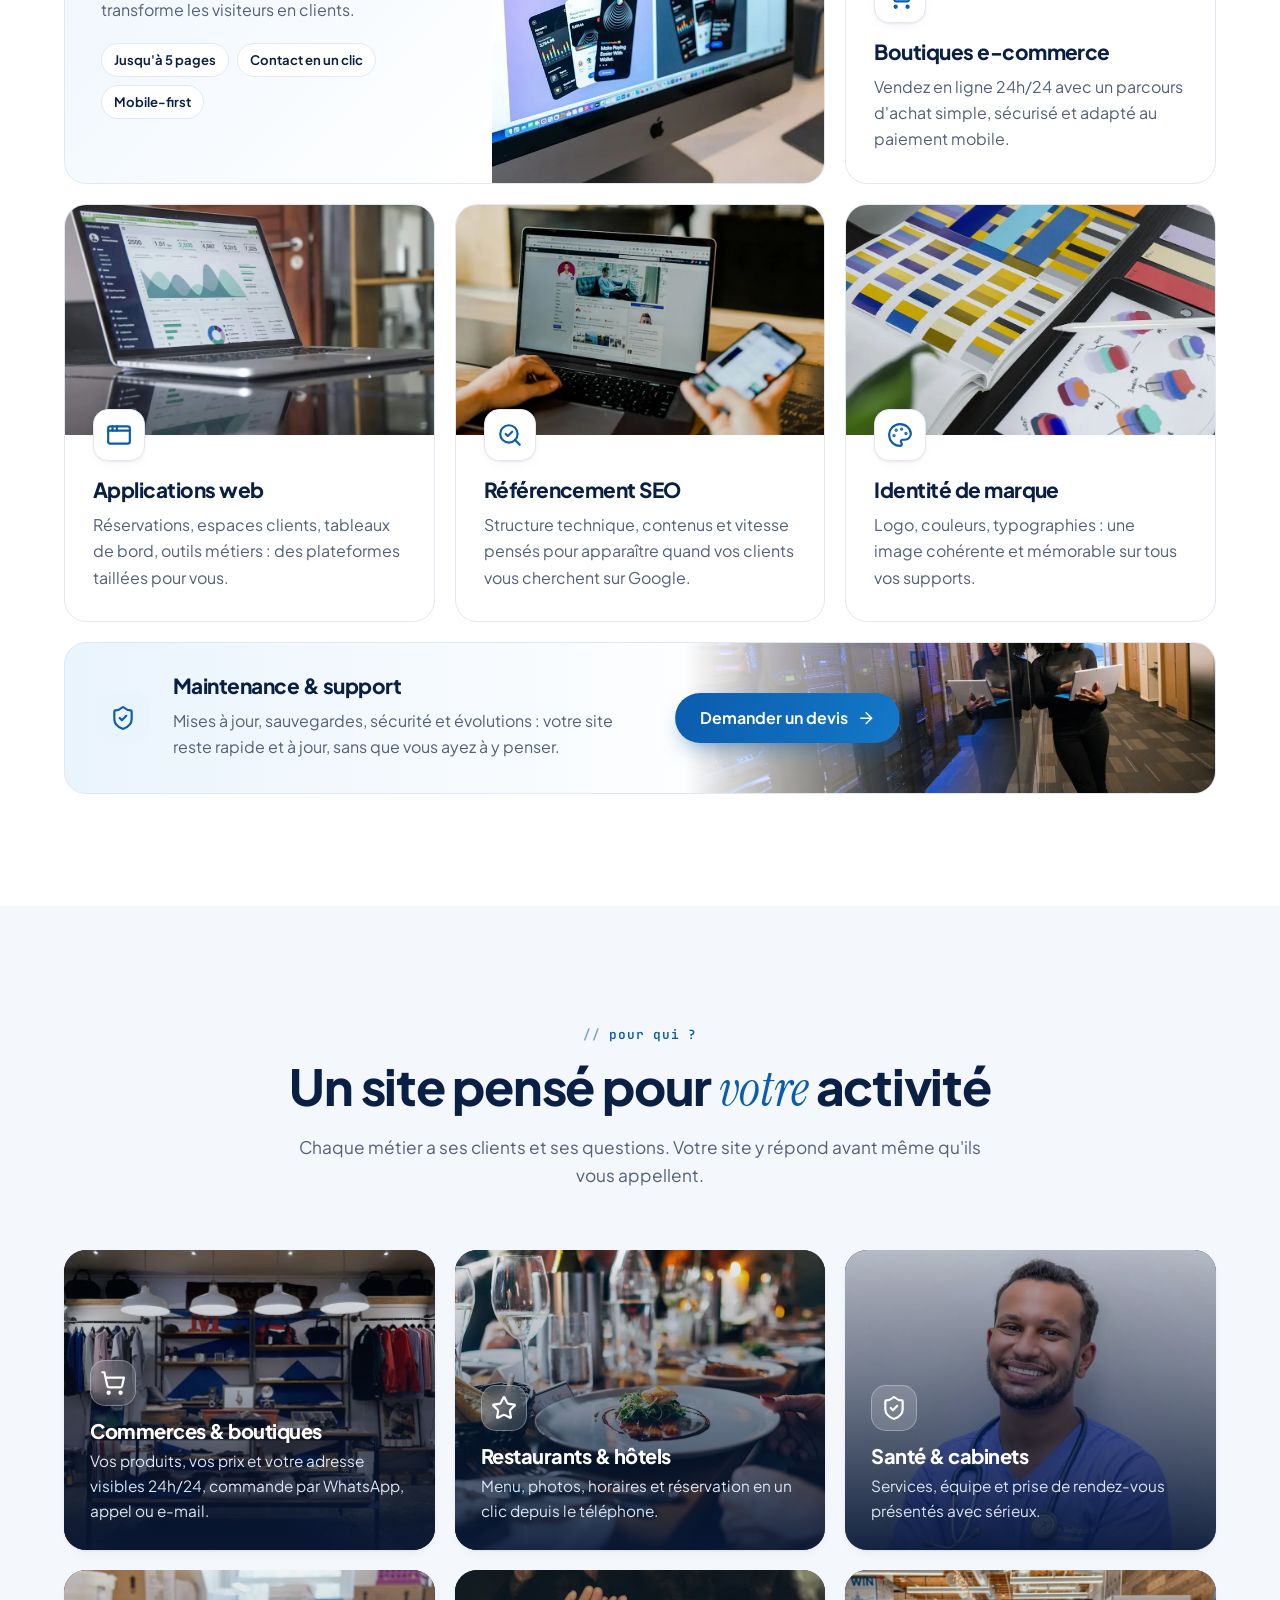
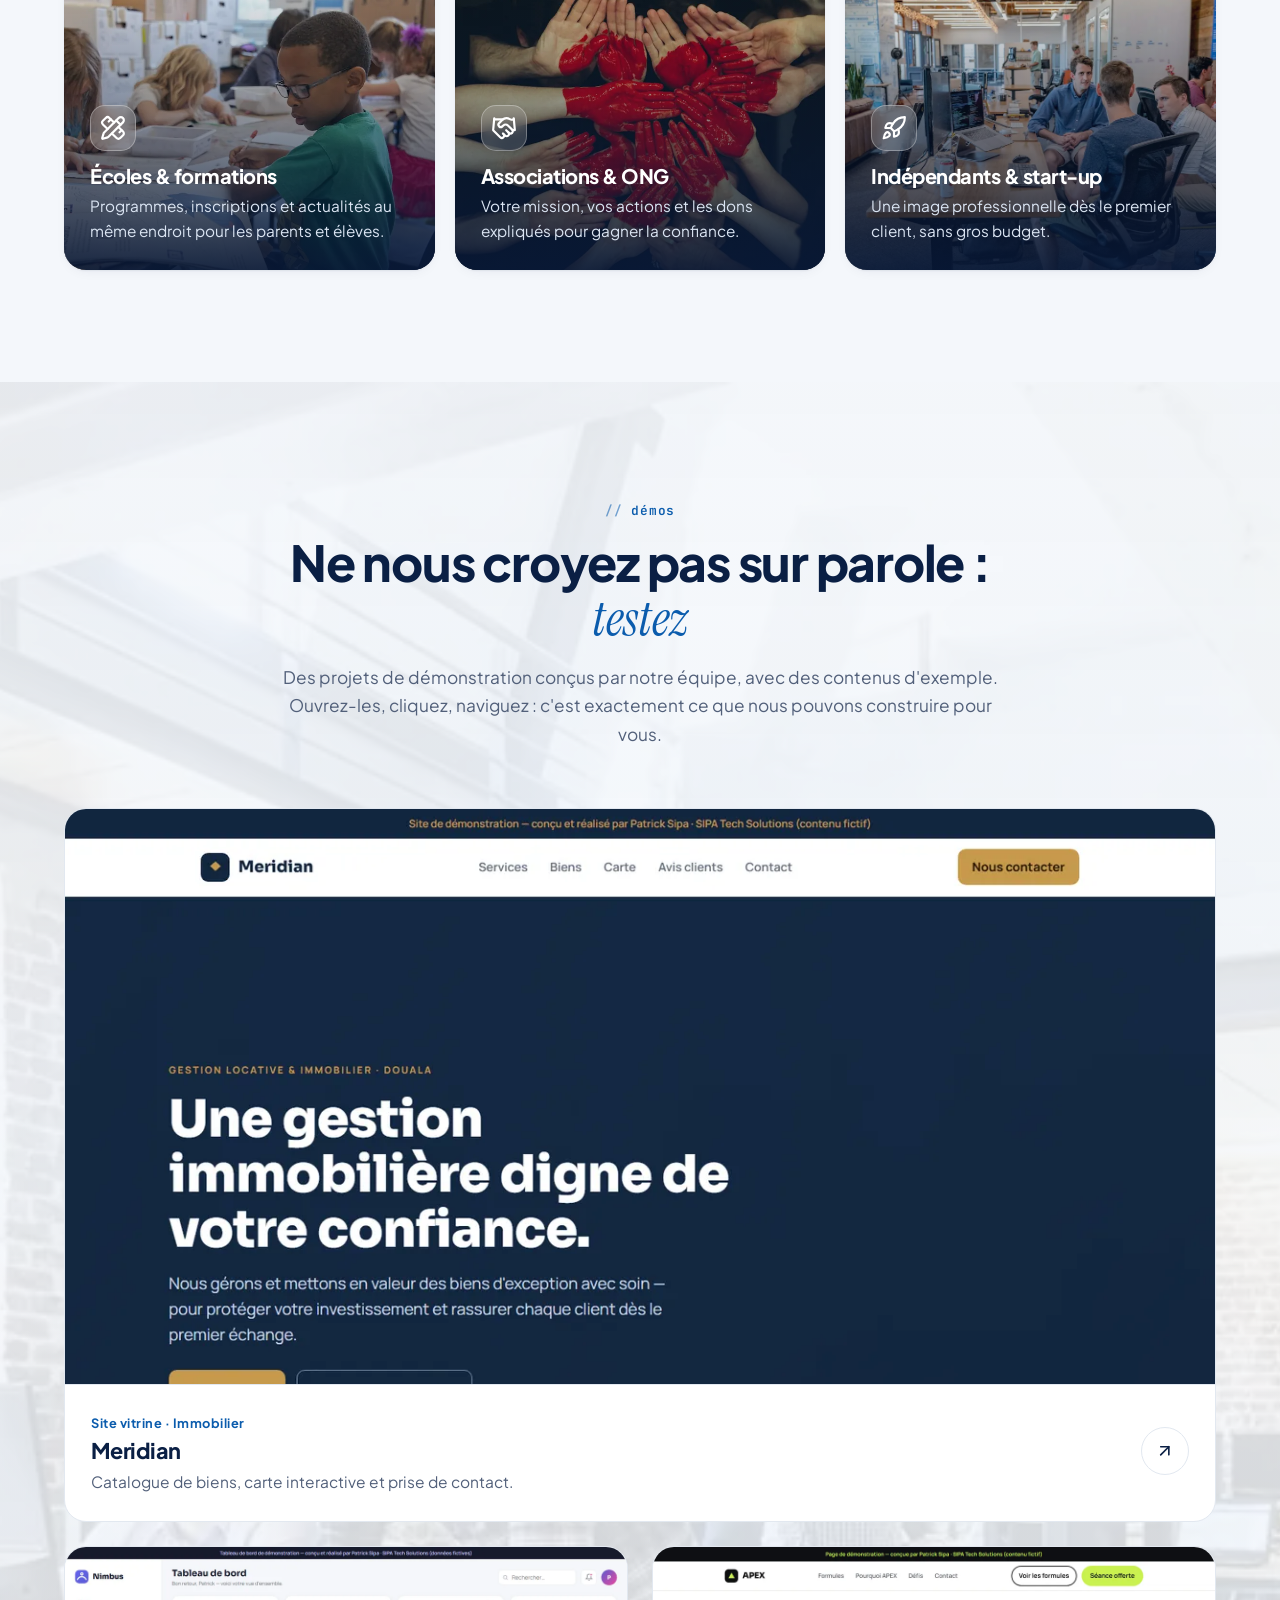
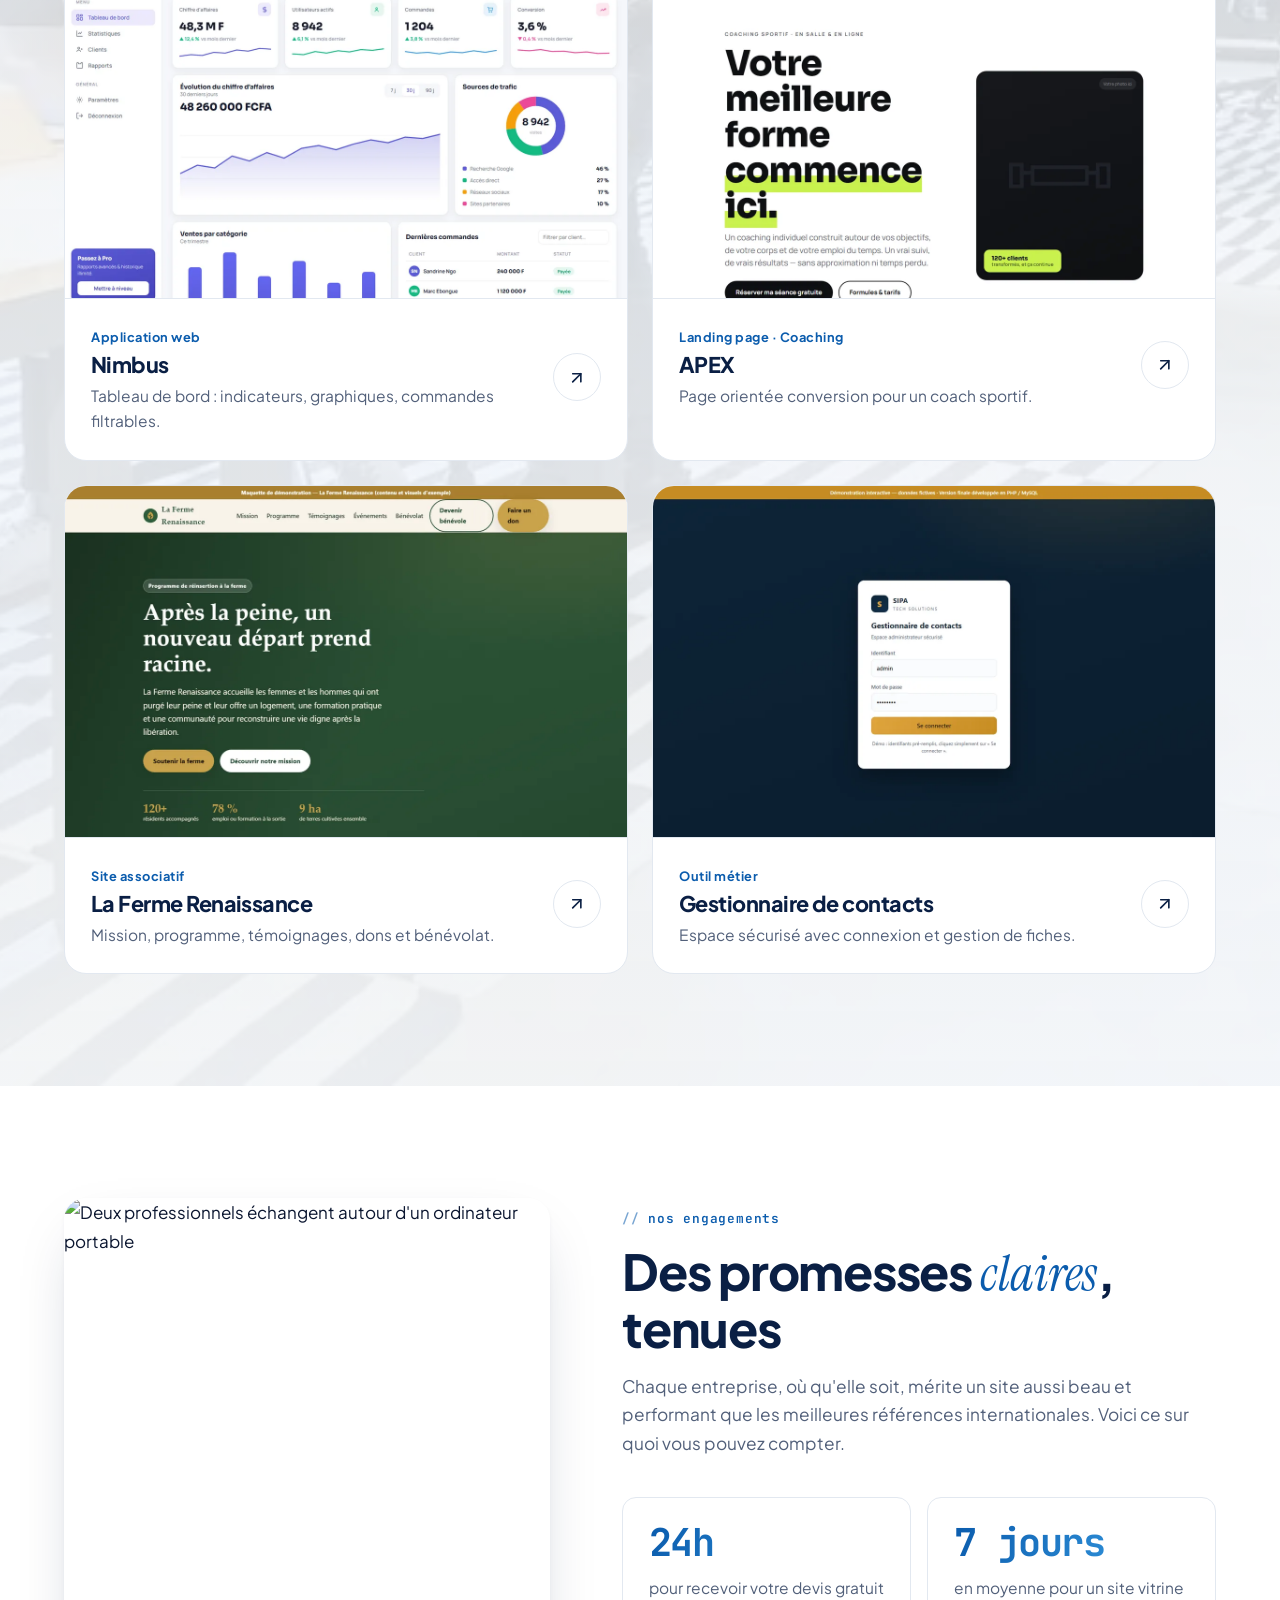
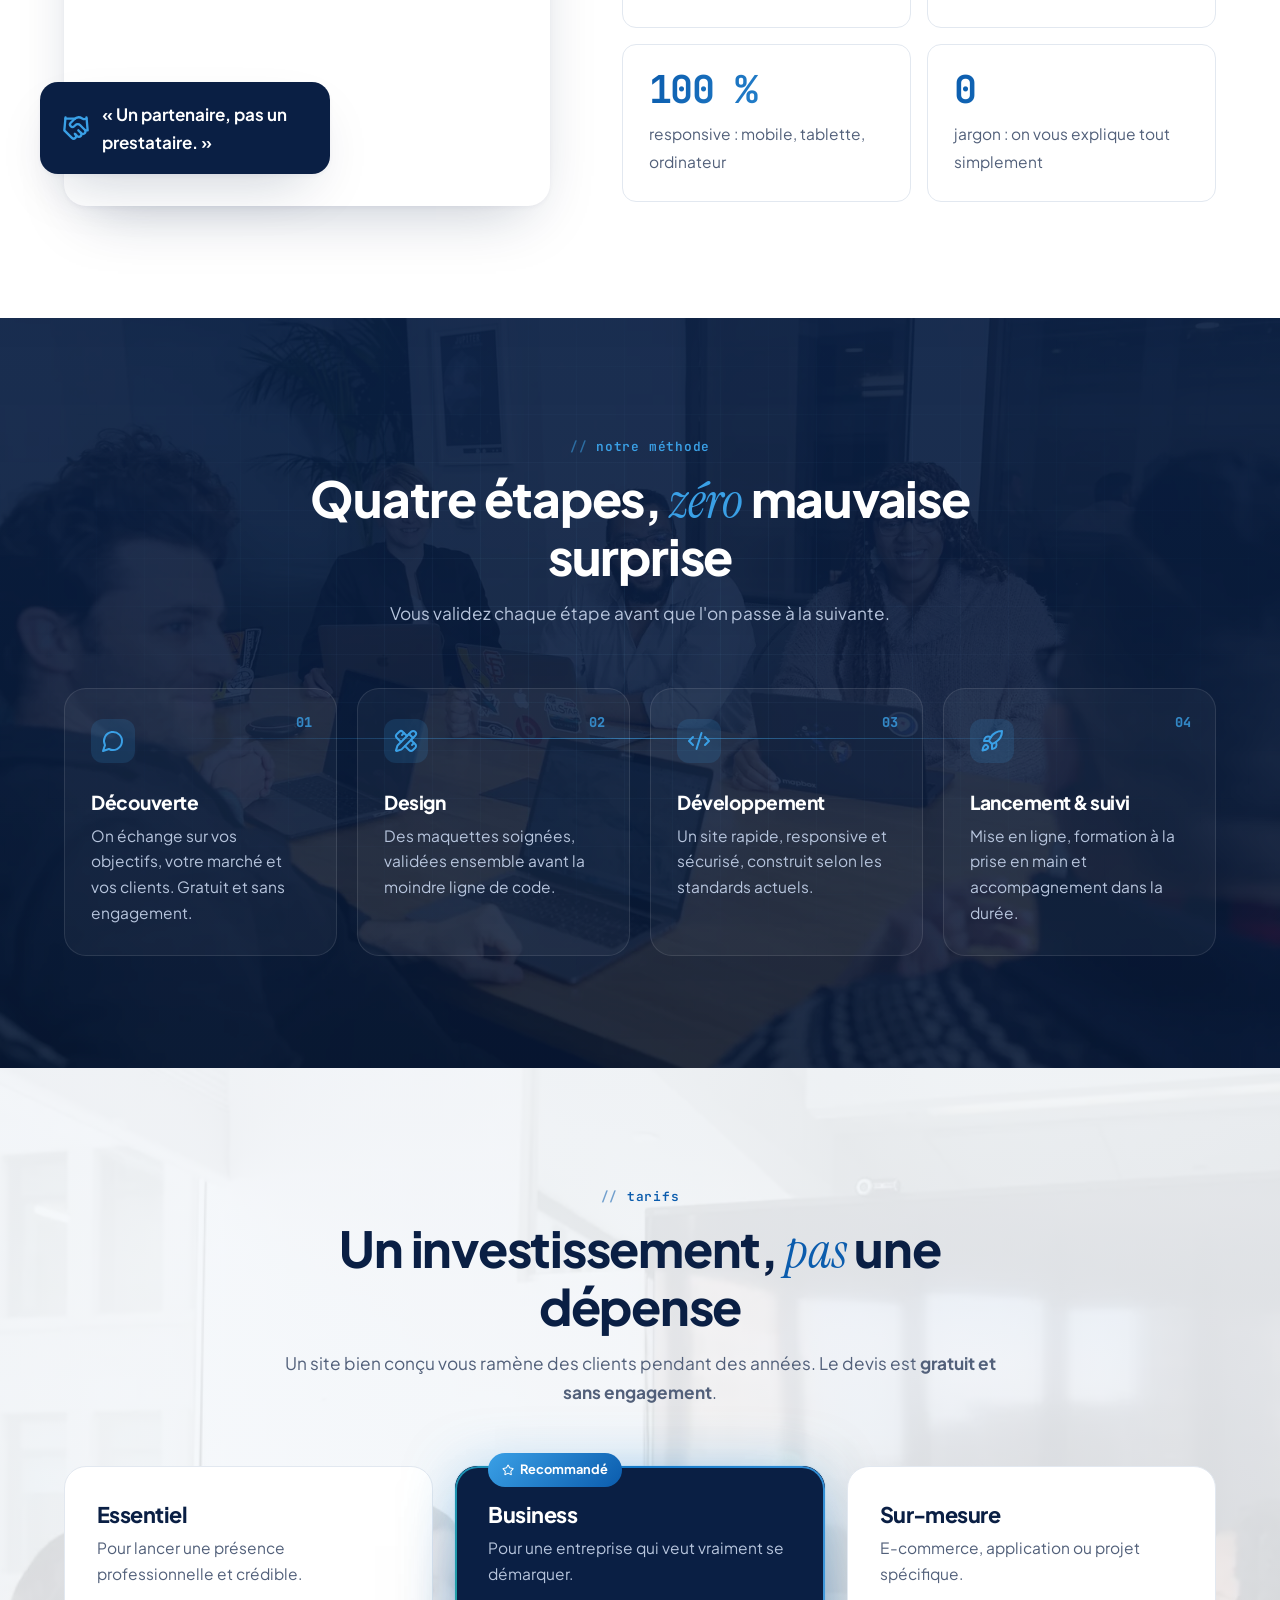
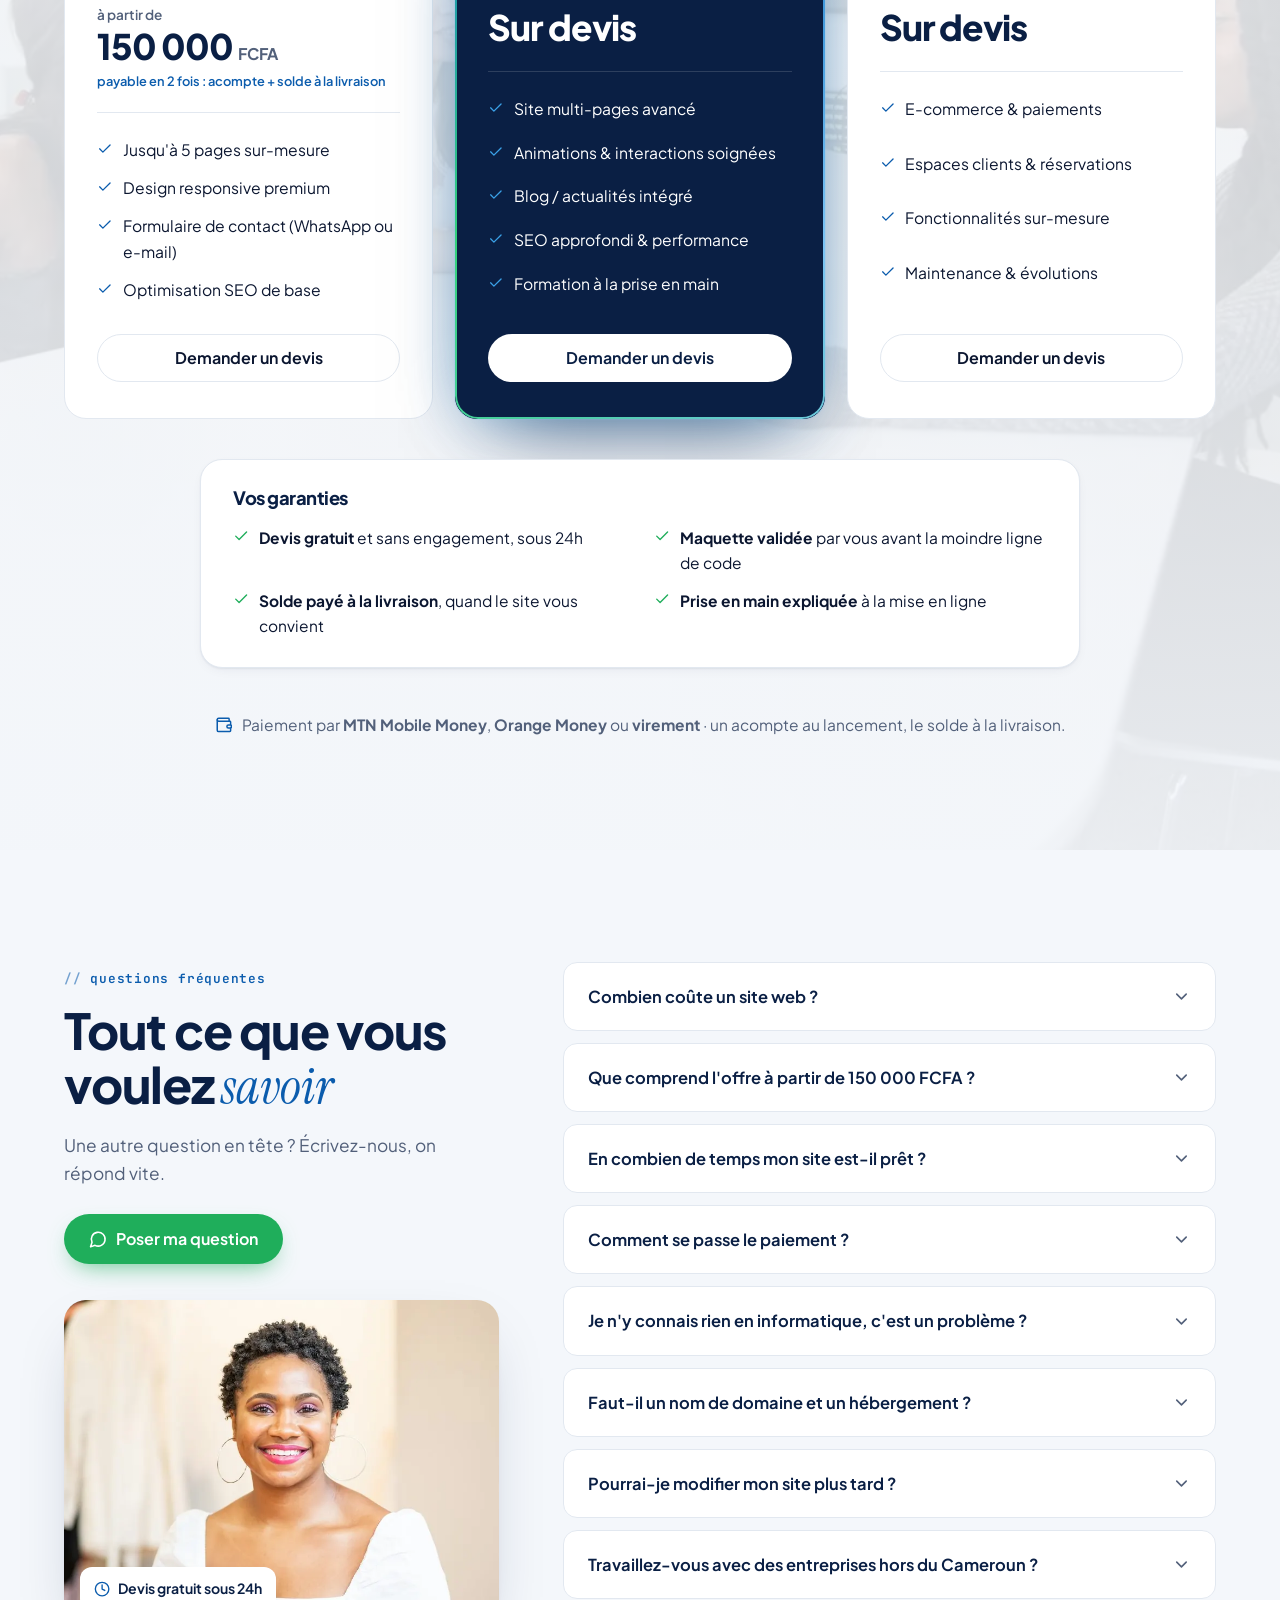
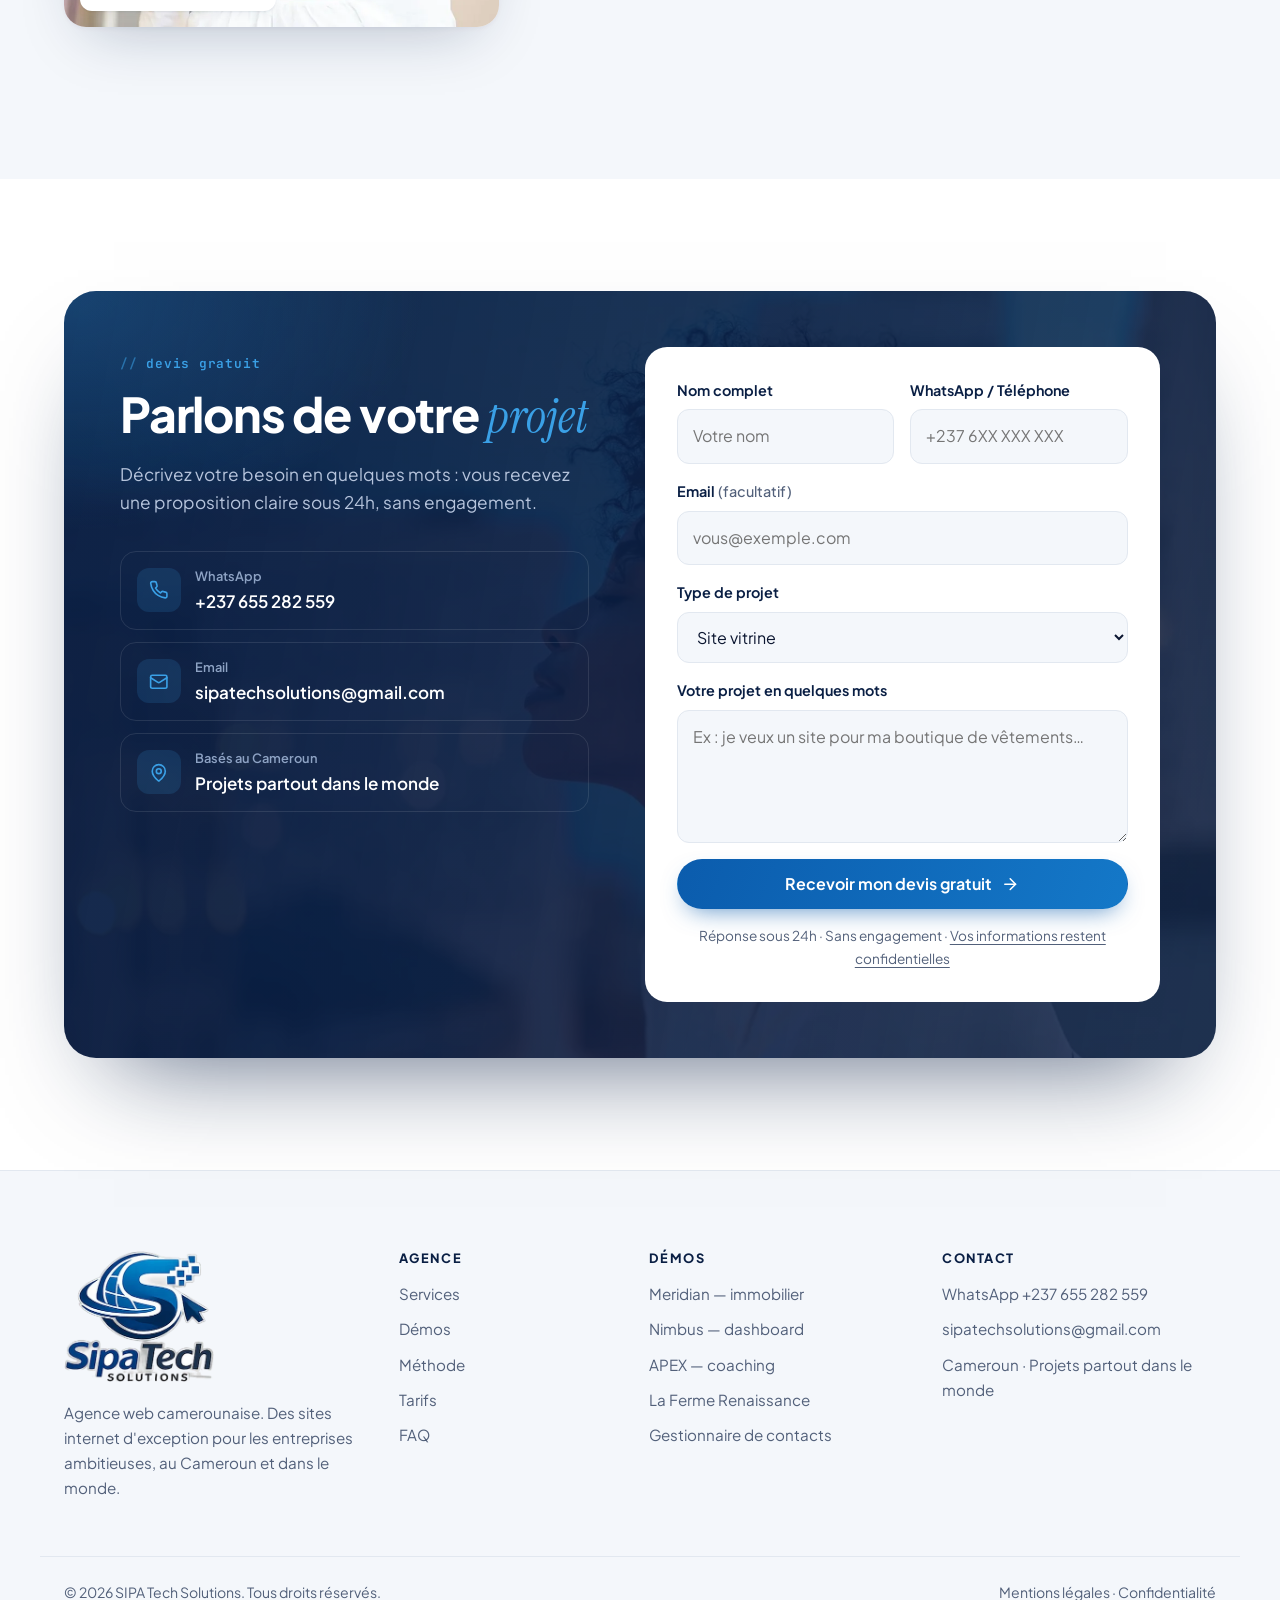
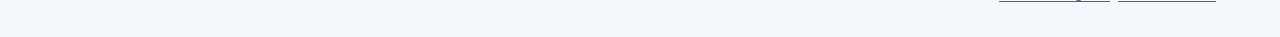
==== commit 6edbddd7: "Accroche : contact en un clic (WhatsApp, e-mail, appel) et cible élargie Co-Authored-By: Claude Opus" ====
--- a/index.html
+++ b/index.html
@@ -62,7 +62,7 @@
       { "@type": "Question", "name": "Combien coûte un site web ?", "acceptedAnswer": { "@type": "Answer", "text": "Nos sites sont accessibles à partir de 150 000 FCFA. Le tarif final s'ajuste à vos besoins et vous recevez un devis gratuit sous 24h." } },
       { "@type": "Question", "name": "En combien de temps mon site est-il prêt ?", "acceptedAnswer": { "@type": "Answer", "text": "En moyenne 7 jours pour un site vitrine, une fois vos contenus réunis." } },
       { "@type": "Question", "name": "Comment se passe le paiement ?", "acceptedAnswer": { "@type": "Answer", "text": "MTN Mobile Money, Orange Money ou virement : un acompte pour lancer le projet, le solde à la livraison." } },
-      { "@type": "Question", "name": "Que comprend l'offre à partir de 150 000 FCFA ?", "acceptedAnswer": { "@type": "Answer", "text": "La formule Essentiel comprend jusqu'à 5 pages sur-mesure, un design responsive, un formulaire de contact relié à WhatsApp et une optimisation SEO de base. Elle se paie en deux fois : un acompte au lancement, le solde à la livraison." } },
+      { "@type": "Question", "name": "Que comprend l'offre à partir de 150 000 FCFA ?", "acceptedAnswer": { "@type": "Answer", "text": "La formule Essentiel comprend jusqu'à 5 pages sur-mesure, un design responsive, un formulaire de contact relié à WhatsApp ou à votre e-mail, au choix, et une optimisation SEO de base. Elle se paie en deux fois : un acompte au lancement, le solde à la livraison." } },
       { "@type": "Question", "name": "Je n'y connais rien en informatique, c'est un problème ?", "acceptedAnswer": { "@type": "Answer", "text": "Pas du tout. On s'occupe de tout, de A à Z, sans jargon. Parlez-nous de votre activité, on gère le reste." } },
       { "@type": "Question", "name": "Faut-il un nom de domaine et un hébergement ?", "acceptedAnswer": { "@type": "Answer", "text": "Oui, et nous vous accompagnons pour les obtenir et tout configurer. Rien de technique à faire de votre côté." } },
       { "@type": "Question", "name": "Pourrai-je modifier mon site plus tard ?", "acceptedAnswer": { "@type": "Answer", "text": "Oui. Nous pouvons vous former pour le gérer vous-même, ou nous occuper des mises à jour avec notre offre de maintenance." } },
@@ -135,8 +135,8 @@
       <div class="container hero-grid">
         <div class="hero-copy">
           <span class="pill reveal"><span class="pill-dot"></span>Agence web · Cameroun &amp; international</span>
-          <h1 class="hero-title reveal">Vos clients vous trouvent sur Google et vous écrivent sur <em>WhatsApp</em>.</h1>
-          <p class="hero-lead reveal">Sites vitrines, boutiques en ligne et applications web pour les commerces, PME et indépendants au Cameroun&nbsp;: un design professionnel, rapide sur mobile, livré en 7&nbsp;jours.</p>
+          <h1 class="hero-title reveal">Vos clients vous trouvent sur Google et vous contactent <em>en un clic</em>.</h1>
+          <p class="hero-lead reveal">Sites vitrines, boutiques en ligne et applications web pour toute activité (entreprise, startup, indépendant ou association), au Cameroun, en Afrique et partout ailleurs&nbsp;: un design professionnel, rapide sur mobile, livré en 7&nbsp;jours.</p>
           <div class="hero-cta reveal">
             <a class="btn btn-wa" href="https://wa.me/237655282559?text=Bonjour%20SIPA%2C%20je%20souhaite%20un%20devis%20gratuit%20pour%20le%20site%20de%20mon%20entreprise." target="_blank" rel="noopener">
               <svg class="ic"><use href="#i-message-circle"/></svg> Recevoir mon devis gratuit
@@ -188,7 +188,7 @@
               <span class="tile-ico"><svg class="ic"><use href="#i-monitor-smartphone"/></svg></span>
               <h3>Sites vitrines premium</h3>
               <p>Un site élégant qui présente votre activité, inspire confiance dès la première seconde et transforme les visiteurs en clients.</p>
-              <ul class="tags"><li>Jusqu'à 5 pages</li><li>WhatsApp intégré</li><li>Mobile-first</li></ul>
+              <ul class="tags"><li>Jusqu'à 5 pages</li><li>Contact en un clic</li><li>Mobile-first</li></ul>
             </div>
             <div class="tile-img"><img src="assets/photos/vitrine.webp" alt="Écran affichant des maquettes de sites et d'applications" loading="lazy" width="1100" height="749" /></div>
           </article>
@@ -246,7 +246,7 @@
           <p>Chaque métier a ses clients et ses questions. Votre site y répond avant même qu'ils vous appellent.</p>
         </header>
         <div class="segments">
-          <div class="segment reveal"><img class="segment-img" src="assets/photos/seg-commerce.webp" alt="Intérieur d'une boutique de vêtements" loading="lazy" width="900" height="601" /><span class="tile-ico"><svg class="ic"><use href="#i-shopping-cart"/></svg></span><div><h3>Commerces &amp; boutiques</h3><p>Vos produits, vos prix et votre adresse visibles 24h/24, commande sur WhatsApp.</p></div></div>
+          <div class="segment reveal"><img class="segment-img" src="assets/photos/seg-commerce.webp" alt="Intérieur d'une boutique de vêtements" loading="lazy" width="900" height="601" /><span class="tile-ico"><svg class="ic"><use href="#i-shopping-cart"/></svg></span><div><h3>Commerces &amp; boutiques</h3><p>Vos produits, vos prix et votre adresse visibles 24h/24, commande par WhatsApp, appel ou e-mail.</p></div></div>
           <div class="segment reveal"><img class="segment-img" src="assets/photos/seg-restaurant.webp" alt="Assiettes servies sur une table de restaurant" loading="lazy" width="900" height="600" /><span class="tile-ico"><svg class="ic"><use href="#i-star"/></svg></span><div><h3>Restaurants &amp; hôtels</h3><p>Menu, photos, horaires et réservation en un clic depuis le téléphone.</p></div></div>
           <div class="segment reveal"><img class="segment-img" src="assets/photos/seg-sante.webp" alt="Infirmier souriant en blouse" loading="lazy" width="900" height="1125" style="object-position: center 15%" /><span class="tile-ico"><svg class="ic"><use href="#i-shield-check"/></svg></span><div><h3>Santé &amp; cabinets</h3><p>Services, équipe et prise de rendez-vous présentés avec sérieux.</p></div></div>
           <div class="segment reveal"><img class="segment-img" src="assets/photos/seg-ecole.webp" alt="Enfants qui travaillent en classe" loading="lazy" width="900" height="599" /><span class="tile-ico"><svg class="ic"><use href="#i-pencil-ruler"/></svg></span><div><h3>Écoles &amp; formations</h3><p>Programmes, inscriptions et actualités au même endroit pour les parents et élèves.</p></div></div>
@@ -365,7 +365,7 @@
             <ul>
               <li><svg class="ic"><use href="#i-check"/></svg> Jusqu'à 5 pages sur-mesure</li>
               <li><svg class="ic"><use href="#i-check"/></svg> Design responsive premium</li>
-              <li><svg class="ic"><use href="#i-check"/></svg> Formulaire de contact &amp; WhatsApp</li>
+              <li><svg class="ic"><use href="#i-check"/></svg> Formulaire de contact (WhatsApp ou e-mail)</li>
               <li><svg class="ic"><use href="#i-check"/></svg> Optimisation SEO de base</li>
             </ul>
             <a href="#contact" class="btn btn-ghost btn-block" data-plan="Essentiel">Demander un devis</a>
@@ -434,7 +434,7 @@
           </details>
           <details>
             <summary>Que comprend l'offre à partir de 150&nbsp;000 FCFA&nbsp;?<svg class="ic"><use href="#i-chevron-down"/></svg></summary>
-            <p>La formule <strong>Essentiel</strong> comprend <strong>jusqu'à 5 pages sur-mesure</strong>, un <strong>design responsive</strong> (mobile, tablette, ordinateur), un <strong>formulaire de contact relié à WhatsApp</strong> et une <strong>optimisation SEO de base</strong> pour être trouvé sur Google. Elle se paie en deux fois&nbsp;: un acompte au lancement, le solde à la livraison.</p>
+            <p>La formule <strong>Essentiel</strong> comprend <strong>jusqu'à 5 pages sur-mesure</strong>, un <strong>design responsive</strong> (mobile, tablette, ordinateur), un <strong>formulaire de contact relié à WhatsApp ou à votre e-mail</strong>, au choix, et une <strong>optimisation SEO de base</strong> pour être trouvé sur Google. Elle se paie en deux fois&nbsp;: un acompte au lancement, le solde à la livraison.</p>
           </details>
           <details>
             <summary>En combien de temps mon site est-il prêt&nbsp;?<svg class="ic"><use href="#i-chevron-down"/></svg></summary>
--- a/styles.css
+++ b/styles.css
@@ -421,6 +421,21 @@
 .fx-scan { position: absolute; left: 0; right: 0; height: 120px; top: -120px;
   background: linear-gradient(180deg, transparent, rgba(124,196,245,.07), transparent); animation: scan 7s linear infinite; }
 @keyframes scan { to { transform: translateY(1100px); } }
+
+/* Barre d'en-tête : fond clair « tech » (un fond sombre rendrait le logo illisible :
+   contraste mesuré 1,8 contre 10,9 sur fond clair) */
+.site-header { background: linear-gradient(100deg, rgba(255,255,255,.94) 0%, rgba(240,247,254,.92) 55%, rgba(232,243,253,.92) 100%); }
+.site-header::before { content: ''; position: absolute; inset: 0; z-index: -1; pointer-events: none;
+  background:
+    radial-gradient(240px 90px at 90px 50%, rgba(58,160,230,.18), transparent 70%),
+    linear-gradient(rgba(11,92,173,.07) 1px, transparent 1px) 0 0 / 24px 24px,
+    linear-gradient(90deg, rgba(11,92,173,.07) 1px, transparent 1px) 0 0 / 24px 24px;
+  -webkit-mask-image: linear-gradient(90deg, #000 0%, rgba(0,0,0,.35) 45%, #000 100%); mask-image: linear-gradient(90deg, #000 0%, rgba(0,0,0,.35) 45%, #000 100%); }
+.site-header::after { content: ''; position: absolute; left: 0; right: 0; bottom: -1px; height: 2px; pointer-events: none;
+  background: linear-gradient(90deg, transparent 0%, #1478c8 20%, #7cc4f5 45%, #34d27b 70%, transparent 100%);
+  background-size: 200% 100%; animation: header-line 8s linear infinite; opacity: .85; }
+@keyframes header-line { from { background-position: 100% 0; } to { background-position: -100% 0; } }
+.site-header.scrolled { border-color: transparent; }
 
 /* Mot clé du titre en dégradé lumineux */
 .hero-title em { background: var(--glow); -webkit-background-clip: text; background-clip: text; color: transparent; padding-right: .06em; }
@@ -538,6 +553,6 @@
   html { scroll-behavior: auto; }
   *, *::before, *::after { animation-duration: .01ms !important; animation-iteration-count: 1 !important; transition-duration: .01ms !important; }
   .marquee-track { animation: none; }
-  .fx-grid, .fx-orb, .fx-scan, .plan-featured::before { animation: none; }
+  .fx-grid, .fx-orb, .fx-scan, .plan-featured::before, .site-header::after { animation: none; }
   .hero-visual { transform: none; }
 }
